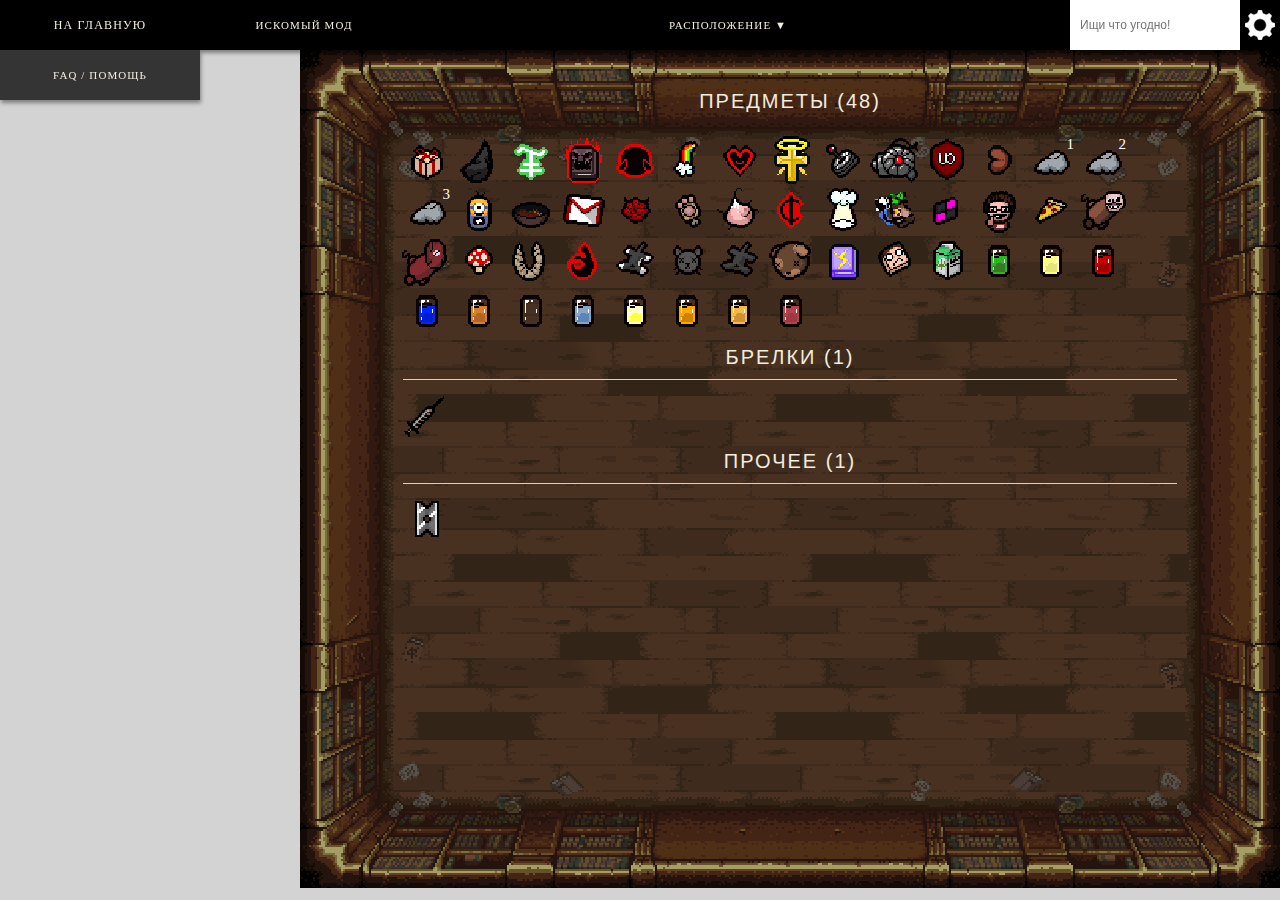
==== devil-harvest.htm @ 872bddfd "Update devil-harvest.htm" ====
<!doctype html>
<html id="ht" lang="ru">
<head>
<meta charset="UTF-8">

<title>Описание предметов из модов для The Binding of Isaac: Rebirth</title>
<style>
@font-face {
    font-family: Team Meat Font;
    src: url(fonts/fonts/TeamMeatCyrillic.otf);
   }
</style>
<meta name="keywords" content="Binding of Isaac предметы, Isaac предметы, Rebirth, Afterbirth, Afterbirth Plus, Repentance, Isaac таблица предметов, Описание предметов Isaac, Afterbirth Плюс">
<meta name="description" content="Удобная таблица с описанием всех предметов из модов для Binding of Isaac Rebirth, а также дополнений Afterbirth, Afterbirth † (Afterbirth Plus) и Repentance.">
<meta name="viewport" content="width=device-width, initial-scale=1.0, maximum-scale=1.0, user-scalable=no">
<link rel="apple-touch-icon" href="images/touch-icon-iphone.png">
<link rel="apple-touch-icon" sizes="76x76" href="images/touch-icon-ipad.png">
<link rel="apple-touch-icon" sizes="120x120" href="images/touch-icon-iphone-retina.png">
<link rel="apple-touch-icon" sizes="152x152" href="images/touch-icon-ipad-retina.png">
<link rel="stylesheet" href="css/style.css?1623742475" type="text/css">
<link rel="stylesheet" href="css/style-all-items.css?1624286300" type="text/css">

<link rel="shortcut icon" type="image/x-icon" href="images/favicon.ico">
<!--<link href='css.css?family=Open+Sans+Condensed:300,700&subset=latin,cyrillic' rel='stylesheet' type='text/css'>-->
<link href='css.css?family=Comic+Sans+MS:300,700&subset=latin,cyrillic' rel='stylesheet' type='text/css'>
<script>
    function sC(e,t,n){
        var r=gC("nocookie");
        if(r=="y"||e=="nocookie"){
            var i=new Date;i.setTime(i.getTime()+n*24*60*60*1e3);
            var s="expires="+i.toGMTString();
            document.cookie=e+"="+t+"; "+s
        }
    }
    function gC(e){
        var t=e+"=";
        var n=document.cookie.split(";");
        for(var r=0;r<n.length;r++){
            var i=n[r].trim();
            if(i.indexOf(t)==0)return i.substring(t.length,i.length)
        }return""
    }
    function cC(){
        var e=gC("nocookie");
        if(e=="y"){
            var t=gC("night");
            var n=document.getElementById("night-on");
            var r=document.getElementById("night-off");
            if(t=="on"){
                var i=document.getElementById("ht");
                i.className="dark";
                if(r!==undefined&&n!==undefined&&r!==null&&n!==null){r.checked=false;n.checked=true}
            }else if(t=="off"){
                var i=document.getElementById("ht");
                i.className="";
                if(r!==undefined&&n!==undefined&&r!==null&&n!==null){r.checked=true;n.checked=false}
            }else{
                var i=document.getElementById("ht");
                i.className="";
                if(r!==undefined&&n!==undefined&&r!==null&&n!==null){r.checked=true;n.checked=false}
            }
        }
    }
</script>
</head>
<body class="afterbirth_plus ">
<div id="babe"><div id="shadow"></div></div>
<div class="overlay" id="darkback"></div>
<header>
	<div class="container">
    	<div class="mobile-nav">☰</div>
<div class="mobile-nav-container">
                        <div><a class='nav-item' target='' href='faq.html'>FAQ / Помощь</a></div>
            
            <!--a class="nav-item nav-dd">Сиды ▼</a>
            <ul class="main-nav-list seed">
                <li><a class="nav-item" href="/rebirth_seeds">Rebirth</a></li-->
                <!--li><a class="nav-item" href="/afterbirth_seeds">Afterbirth</a></li-->
            <!-- </ul> -->
            <div>
                <a class="nav-item nav-dd">Искомый мод</a>
                <ul class="main-nav-list transform">
                    <li><a class='nav-item' href='index.htm'>Abortionbirth (AB+)</a></li>
					<li><a class='nav-item' href='why.htm'>Whybirth (AB+)</a></li>
					<li><a class='nav-item' href='devil-harvest.htm'>Devil's Harvest (AB+)</a></li>
                </ul>
            </div>
            <div>
                <a class="nav-item nav-dd">Механика</a>
                <ul class="main-nav-list transform">
                    <!--<li><a class="nav-item" href="transformations.html" target="_blank">Трансформации</a></li>-->

                </ul>
            </div>
            <div><a class='nav-item' target='_blank' href='ru/wiki/Заглавная.html'>Русская вики</a></div>
            <!-- <a class="nav-item nav-dd">Купить ▼</a>
            <ul class="main-nav-list buy">
                <li><a class="nav-item" href="http://store.steampowered.com/app/250900/" target="_blank">Rebirth</a></li>
                <li><a class="nav-item" href="http://store.steampowered.com/app/401920/" target="_blank">Afterbirth</a></li>
            </ul> -->

</div>
<div class='navigation'>
    <div>            
        <a class='nav-item nav-dd useful-menu '>Полезные ссылки</a>
        <ul class='useful-nav-list'>
    		<li><a class='nav-item' target='' href='faq.html'>FAQ / Помощь</a></li>
            <!--<li><a href="transformations.html" class="nav-item">Трансформации</a></li>-->
                                </ul>
    </div>
    <div class="vesrion-menu">
        <a class='nav-item nav-dd'>Искомый мод</a>
        <ul class='useful-nav-list list2'>
            <li><a class='nav-item' href='index.htm'>Abortionbirth (AB+)</a></li>
			<li><a class='nav-item' href='why.htm'>Whybirth (AB+)</a></li>
			<li><a class='nav-item' href='devil-harvest.htm'>Devil's Harvest (AB+)</a></li>
        </ul>
    </div>
     
     <!-- <a class='nav-item nav-dd dlc-menu' href='#' onclick="return false;">Механика<span class="dlc-hoverdiv">New</span></a> -->
     

     
    <!-- <ul class='seeds-nav-list'> -->
        <!-- <li><a class='nav-item' href="/transformations">Трансформации</a></li> -->
        <!-- <li><a class='nav-item' href="/rebirth_seeds">Rebirth</a></li> -->
        <!--li><a class='nav-item' href="/afterbirth_seeds">Afterbirth</a></li-->
    <!-- </ul> -->
    <div class='position_filter'><a class='nav-item nav-dd pool-menu'>Расположение ▼</a>
            <ul class='pool-nav-list'>
                <li><a class='nav-item pool-all'>Все (Сбросить)</a></li>
                <li><a class='nav-item pool-angel'>Комната Ангела</a></li>
                <li><a class='nav-item pool-secret'>Секретная Комната</a></li>
                <li><a class='nav-item pool-itm'>Комната Сокровищ</a></li>
                <li><a class='nav-item pool-devil'>Комната Дьявола</a></li>
                <li><a class='nav-item pool-red'>Красный Сундук</a></li>

                <li><a class='nav-item pool-shop'>Магазин</a></li>
                <li><a class='nav-item pool-nbeggar'>Попрошайка</a></li>
                <li><a class='nav-item pool-gold'>Золотой Сундук</a></li>
                <li><a class='nav-item pool-lib'>Библиотека</a></li>
                <li><a class='nav-item pool-dbeggar'>Демон-Попрошайка</a></li>

                <li><a class='nav-item pool-curse'>Проклятая Комната</a></li>
                <li><a class='nav-item pool-boss'>Босс-Комната</a></li>
                <li><a class='nav-item pool-kbeggar'>Попрошайка Ключей</a></li>
                <li><a class='nav-item pool-dung'>Комната Испытаний</a></li><li><a class='nav-item pool-empty'></a></li>
                <li><a class='nav-item pool-bbeggar'>Попрошайка Бомб</a></li>
            </ul>
            </div></div>
<div class='search'><div class='search-wrap'>
    <form action='#'> 
                            <input class='search-input' type='text' autocomplete='off' placeholder='Ищи что угодно!' autofocus="">
                            <p>да!</p>
                        </form>    <div class='option-expander'></div></div>
    <div class='option-container'>
        <ul class='options-show'>
            <li><h3>Ночной Режим:</h3></li>
            <label>On<input type='radio' name='night' id='night-on' onclick='sC("night","on",360)'></label>
            <label class='border-bottom'>Off<input type='radio' name='night' id='night-off' checked="" onclick='sC("night","off",360)'></label>
            <li><h3>Помощник:</h3></li>
            <label>On<input type='radio' name='helper' id='helper-on' onclick='sC("helper","on",360)'></label>
            <label>Off<input type='radio' name='helper' id='helper-off' checked="" onclick='sC("helper","off",360)'></label>
        </ul>
        <ul class='options-show '>            <li><h3>Сортировка:</h3></li>
            <label id='iid-label'>По ID<div class='itemid-hoverdiv' style='display:none'>Такой же порядок как в таблице из игры</div><input type='radio' name='sort' id='itemid' checked="" onclick='sC("sort","id",360)'></label>
            <label>По цвету<input type='radio' name='sort' id='colour' onclick='sC("sort","co",360)'></label>
            <label class='last-item border-bottom'>По алфавиту<input type='radio' name='sort' id='alphabet' onclick='sC("sort","az",360)'></label>
            
        </ul>
    </div>
</div>	</div>
</header><script>cC();</script>
<div class="main">
	<div class="library-background">


<!--<div class="main">-->
	

<div class="items-container popup-container">
	<div class="itm-popup" id="popup"></div>
</div>

<div class="items-container afterbirth">
	<h1 id="no-line" class="">Предметы <span class="count harv"></span></h1>
				<li class='textbox ' data-tid='1' data-cid='1' data-sid='1'><div class='a'>
				<div onclick='' class='antibirth-item anb-itm196'></div><span>
				<p class='item-title'>Birthday Gift</p>
				<p class='r-itemid'>ItemID: 1</p><div class='description-middle'><p class='pickup'>"Be careful with what you wish for"</p>
				<p>• При использовании выдаёт случайный предмет на пьедестале из пула, в котором на данный момент находится персонаж.</p>
				<p>• По механике является полной копией <a href = "https://isaac-items.ru/?type=0&id=515">Mystery Gift</a> из Booster Pack #1.</p>
				<ul><p class='item_type'>ТИП: Активируемый</p>
				<p class='item_recharge'>ПЕРЕЗАРЯДКА: Одноразовый</p>
				<p class='item_find'>ГДЕ НАЙТИ: <span>Сокровищница, Магазин, Босс-комната, Комната Дьявола, Комната Ангела, Секретная комната, Проклятая комната</span></p>
				<p class='tags'>* item room pool, shop room pool, boss room pool, devil room pool, angel room pool, secret room pool, curse room pool, подарочная коробка, подарок, день рождения</p></ul></div></span></div></li>
				
				<li class='textbox ' data-tid='2' data-cid='2' data-sid='2'><div class='a'>
				<div onclick='' class='antibirth-item anb-itm174'></div><span>
				<p class='item-title'>Mega Satan's Horn</p>
				<p class='r-itemid'>ItemID: 2</p><div class='description-middle'><p class='pickup'>"Mega blast your foes"</p>
				<p>• Все потоки <a href = "https://isaac-items.ru/?type=0&id=118">серы</a>, испускаемые персонажем или врагами, будут заменяться её увеличенной версией, похожей на ту, что выпускается при активации <a href = "https://isaac-items.ru/?type=0&id=441">Mega Blast</a>.</p>
				<p>• Улучшенный поток серы наносит противникам умноженный в пять раз урон персонажа за тик.</p>
				<ul><p class='item_type'>ТИП: Пассивный</p>
				<p class='item_find'>ГДЕ НАЙТИ: <span>Комната Дьявола, Проклятая комната</span></p>
				<p class='tags'>* devil room pool, curse room pool, рог мега сатаны, мега-сатана</p></ul></div></span></div></li>
				
				<li class='textbox ' data-tid='003' data-cid='003' data-sid='003'><div class='a'>
				<div onclick='' class='antibirth-item anb-itm181'></div><span>
				<p class='item-title'>Limestone</p>
				<p class='r-itemid'>ItemID: 3</p><div class='description-middle'><p class='pickup'>"HP up x2. At a cost..."</p>
				<p>• +2 к здоровью.</p>
				<p>• -0.5 к скорости бега.</p>
				<p>• -1 к урону.</p>
				<ul><p class='item_type'>ТИП: Пассивный</p>
				<p class='item_find'>ГДЕ НАЙТИ: <span>Босс-комната</span></p>
				<p class='tags'>* boss room pool, лаймстоун, лаймстон, символ, зелёный, известняк, лаймовый камень</p></ul></div></span></div></li>
				
				<li class='textbox ' data-tid='004' data-cid='004' data-sid='004'><div class='a'>
				<div onclick='' class='antibirth-item anb-itm184'></div><span>
				<p class='item-title'>Necronomicon 2</p>
				<p class='r-itemid'>ItemID: 4</p><div class='description-middle'><p class='pickup'>"Poltergeist?"</p>
				<p>• При использовании проигрывает оооочень долгую анимацию использования книги и оооочень громкий звук (берегите уши). За время анимации все враги в комнате будут заморожены.</p>
				<ul><p class='item_type'>ТИП: Активируемый</p>
				<p class='item_recharge'>ПЕРЕЗАРЯДКА: 6 комнат</p>
				<p class='item_find'>ГДЕ НАЙТИ: <span>Сокровищница, Комната Дьявола</span></p>
				<p class='tags'>* item room pool, devil room pool, book, книга, некрономикон 2, книга мёртвых</p></ul></div></span></div></li>
				
				<li class='textbox ' data-tid='5' data-cid='5' data-sid='5'><div class='a'>
				<div onclick='' class='antibirth-item anb-itm193'></div><span>
				<p class='item-title'>Joy</p>
				<p class='r-itemid'>ItemID: 5</p><div class='description-middle'><p class='pickup'>"Sprinkler tears"</p>
				<p>• +1 к дальности атаки.</p>
				<p>• Персонаж будет автоматически и с быстрой частотой (при этом не влияя на значение скорости атаки) стрелять против часовой стрелки, подобно разбрызгивателю из предмета <a href = "https://isaac-items.ru/?type=0&id=516">Sprinkler</a>.</p>
				<p>• Слёзы будут отскакивать от стен и врагов.</p>
				<p>• Предмет сочетается с большинством модификаторов слёз.</p>
				<ul><p class='item_type'>ТИП: Пассивный</p>
				<p class='item_find'>ГДЕ НАЙТИ: <span>Комната Дьявола, Золотой сундук</span></p>
				<p class='tags'>* devil room pool, golden chest pool, счастье, удовольствие, джой, лиза референс, lisa reference</p></ul></div></span></div></li>
				
				<li class='textbox ' data-tid='6' data-cid='6' data-sid='6'><div class='a'>
				<div onclick='' class='antibirth-item anb-itm192'></div><span>
				<p class='item-title'>Pride!</p>
				<p class='r-itemid'>ItemID: 6</p><div class='description-middle'><p class='pickup'>"A real charmer?"</p>
				<p>• На врагов определённых типов будет всегда накладываться эффект зачарования.</p>
				<p>• Список врагов, на которых действует данный предмет: Mulliboom, Gazing Globin, Psychic Maw, Holy Leech, Bloodshot Eye, Sucker, Pin, Technopin (босс из мода), Scolex, The Frail, Peep, The Bloat, Peep Eye, Bloat Eye, Satan, Satan Stomp, Heart, Mask, Baby Long Legs, Brownie Corn, Ring Fly, Rotty, Round Worm, Tube Worm, Evil Worm (монстр из мода), Brimstone Worm (мод), Minigun Worm (мод), Holy Brimstone Worm (мод), Black Bony, Sisters Vis.</p>
				<ul><p class='item_type'>ТИП: Пассивный</p>
				<p class='item_find'>ГДЕ НАЙТИ: <span>Сокровищница</span></p>
				<p class='tags'>* item room pool, прайд, гордость, гей, геи, радуга</p></ul></div></span></div></li>
				
				<li class='textbox ' data-tid='7' data-cid='7' data-sid='7'><div class='a'>
				<div onclick='' class='antibirth-item anb-itm215'></div><span>
				<p class='item-title'>Lust</p>
				<p class='r-itemid'>ItemID: 7</p><div class='description-middle'><p class='pickup'>"Sinful desires..."</p>
				<p>• Примерно с 2% шансом на случайного врага в комнате может наложиться эффект зачарования.</p>
				<ul><p class='item_type'>ТИП: Пассивный</p>
				<p class='item_find'>ГДЕ НАЙТИ: <span>Комната Дьявола</span></p>
				<p class='tags'>* devil room pool, похоть, ласт</p></ul></div></span></div></li>
				
				<li class='textbox ' data-tid='8' data-cid='8' data-sid='8'><div class='a'>
				<div onclick='' class='antibirth-item anb-itm195'></div><span>
				<p class='item-title'>Sacred Mantle</p>
				<p class='r-itemid'>ItemID: 8</p><div class='description-middle'><p class='pickup'>"Godly shield"</p>
				<p>• Через 15 секунд после подбора вокруг персонажа появится белый щит. Он защитит от одного удара и пропадёт на пять секунд.</p>
				<p>• Если во время промежутка в пять секунд персонаж получил урон, щит появится моментально.</p>
				<ul><p class='item_type'>ТИП: Пассивный</p>
				<p class='item_find'>ГДЕ НАЙТИ: <span>Комната Ангела</span></p>
				<p class='tags'>* angel room pool, золотой крест, нимб, холи ментл, священная мантия</p></ul></div></span></div></li>
				
				<li class='textbox ' data-tid='9' data-cid='9' data-sid='9'><div class='a'>
				<div onclick='' class='antibirth-item anb-itm199'></div><span>
				<p class='item-title'>Technology 5</p>
				<p class='r-itemid'>ItemID: 9</p><div class='description-middle'><p class='pickup'>"Has science gone too far?"</p>
				<p>• -1 к урону.</p>
				<p>• Слёзы заменяются на потоки <a href = "https://isaac-items.ru/?type=0&id=118">серы</a> без заряда.</p>
				<ul><p class='item_type'>ТИП: Пассивный, Модификатор слёз</p>
				<p class='item_find'>ГДЕ НАЙТИ: <span>Сокровищница</span></p>
				<p class='tags'>* item room pool, технология 5</p></ul></div></span></div></li>
				
				<li class='textbox ' data-tid='10' data-cid='10' data-sid='10'><div class='a'>
				<div onclick='' class='antibirth-item anb-itm342'></div><span>
				<p class='item-title'>Tech 9001</p>
				<p class='r-itemid'>ItemID: 10</p><div class='description-middle'><p class='pickup'>"Laser Gatling Gun"</p>
				<p>• +8 к скорости атаки.</p>
				<p>• Понижает урон до 0.5.</p>
				<p>• Слёзы заменяются на короткие потоки зелёной <a href = "https://isaac-items.ru/?type=0&id=118">серы</a> с низкой точностью и без заряда.</p>
				<ul><p class='item_type'>ТИП: Пассивный, Модификатор слёз</p>
				<p class='item_find'>ГДЕ НАЙТИ: <span>Сокровищница</span></p>
				<p class='tags'>* item room pool, технология 9001</p></ul></div></span></div></li>
				
				<li class='textbox ' data-tid='11' data-cid='11' data-sid='11'><div class='a'>
				<div onclick='' class='antibirth-item anb-itm363'></div><span>
				<p class='item-title'>uBlock Origin</p>
				<p class='r-itemid'>ItemID: 11</p><div class='description-middle'><p class='pickup'>"Finally, an efficient blocker."</p>
				<p>• Убивает всех монстров в особенных комнатах (сокровищницах, магазинах, босс-комнатах, секретных комнатах и т.п.).</p>
				<ul><p class='item_type'>ТИП: Пассивный</p>
				<p class='item_find'>ГДЕ НАЙТИ: <span>Комната Ангела</span></p>
				<p class='tags'>* angel room pool, юблок, блокировщик рекламы, красный щит</p></ul></div></span></div></li>
				
				<li class='textbox ' data-tid='12' data-cid='12' data-sid='12'><div class='a'>
				<div onclick='' class='antibirth-item anb-itm124'></div><span>
				<p class='item-title'>Baked Bean</p>
				<p class='r-itemid'>ItemID: 12</p><div class='description-middle'><p class='pickup'>"Toot master"</p>
				<p>• Вместо выстреливания слезами персонаж будет пукать, отравляя ближайших врагов.</p>
				<p>• Сам пук наносит 5 урона. Урон за тик от отравления равен значению урона персонажа.</p>
				<p>• Пуками с небольшой вероятностью можно ломать какашки, тушить костры и взрывать бочки с динамитом.</p>
				<ul><p class='item_type'>ТИП: Пассивный</p>
				<p class='item_find'>ГДЕ НАЙТИ: <span>Сокровищница</span></p>
				<p class='tags'>* item room pool, запечённый боб, коричневый боб</p></ul></div></span></div></li>
				
				<li class='textbox ' data-tid='013' data-cid='013' data-sid='013'><div class='a'>
				<div onclick='' class='antibirth-item anb-itm110'></div><span>
				<p class='item-title'>Rock</p>
				<p class='r-itemid'>ItemID: 13</p><div class='description-middle'><p class='pickup'>"I got a rock"</p>
				<p>• При использовании может иметь разный эффект в зависимости от того, какой брелок-камень лежит в инвентаре.</p>
				<p>• Если в инвентаре нет брелков-камней или имеющегося камня нет в списке эффектов, то предмет ничего не будет делать. Если же их несколько, то сработает эффект для каждого имеющегося камня.</p>
				<p>— Igneous Rock - оставляет рядом с персонажем бомбу случайного типа. Осторожно, может выпасть тролль-бомба;<br>
				— Keystone Rock - оставляет рядом с персонажем ключ случайного типа;<br>
				— Valuable Rock - оставляет рядом с персонажем монету случайного типа;<br>
				— Charged Rock - оставляет рядом с персонажем батарейку случайного типа;<br>
				— Heart-shaped Rock - оставляет рядом с персонажем сердце случайного типа;<br>
				— Holy Rock - оставляет рядом с персонажем синее сердце;<br>
				— Demonic Rock - оставляет рядом с персонажем чёрное сердце;<br>
				— Winged Rock - даёт три синих мухи;<br>
				— Arach-Rock - даёт синего паука;<br>
				— Smelly Rock - персонаж пукнет, выпустив отравляющее облако (эффект <a href = "https://isaac-items.ru/?type=0&id=111">The Bean</a>);<br>
				— Spooky Rock - накладывает на всех врагов в комнате эффект страха;<br>
				— Glam Rock - накладывает на всех врагов в комнате эффект зачарования;<br>
				— Cobwebby Rock - замедляет всех врагов в комнате (КРАШИТ ИГРУ)...</p>
				<ul><p class='item_type'>ТИП: Активируемый</p>
				<p class='item_recharge'>ПЕРЕЗАРЯДКА: 2 комнаты</p>
				<p class='item_find'>ГДЕ НАЙТИ: <span>Сокровищница, Магазин</span></p>
				<p class='tags'>* item room pool, shop room pool, камень</p></ul></div></span></div></li>
				
				<li class='textbox ' data-tid='014' data-cid='014' data-sid='014'><div class='a'>
				<div onclick='' class='antibirth-item anb-itm110'></div><span>
				<p class='item-title'>Rock</p>
				<p class='r-itemid'>ItemID: 13</p><div class='description-middle'><p class='pickup'>"I got a rock"</p>
				<p>— Midas' Rock - ненадолго превращает всех врагов в комнате в золотые статуи, при уничтожении которых можно получить монеты (эффект <a href = "https://isaac-items.ru/?type=0&id=202">Midas Touch</a>);<br>
				— Medusa's Rock - замораживает всех врагов в комнате на несколько секунд;<br>
				— Dirty Rock - отравляет всех врагов в комнате;<br>
				— Microscopic Rock - уменьшает всех врагов в комнате;<br>
				— Hot Rock - поджигает всех врагов в комнате;<br>
				— Non-Euclidean Rock - оглушает всех врагов в комнате;<br>
				— Big Rock - выстраивает вокруг персонажа ловушку из камней. Выбраться из неё можно, если поставить бомбу (и получить от неё же урон) или перезайти в забег через главное меню;<br>
				— Dog-Shaped Rock - проигрывает звук собачьего воя. С 15% шансом может один раз за забег выдать <a href = "https://isaac-items.ru/?type=0&id=4">Cricket's Head</a>, <a href = "https://isaac-items.ru/?type=0&id=224">Cricket's Body</a> или <a onclick="initpp(20,0)">Cricket's Paw</a>;<br>
				— Yum Rock - лечит на одно сердце (эффект <a href = "https://isaac-items.ru/?type=0&id=45">Yum Heart</a>);<br>
				— 6 Sided Rock - меняет все предметы на пьедесталах в комнате (эффект <a href = "https://isaac-items.ru/?type=0&id=105">D6</a>);<br>
				— Rock of Belial - увеличивает урон до момента выхода из комнаты (эффект <a href = "https://isaac-items.ru/?type=0&id=34">The Book of Belial</a>);<br>
				— Rock of Friends - создаёт от 1 до 4 синих пауков, наносящих врагам удвоенный урон персонажа (эффект <a href = "https://isaac-items.ru/?type=0&id=288">Box of Spiders</a>);<br>
				— Void Rock - поглощает все предметы на пьедесталах в комнате. За пассивный предмет даётся бонус к случайным характеристикам, за активируемый - его эффект при следующем использовании данного предмета (эффект <a href = "https://isaac-items.ru/?type=0&id=477">Void</a>)...</p>
				<ul><p class='item_type'>ТИП: Активируемый</p>
				<p class='item_recharge'>ПЕРЕЗАРЯДКА: 2 комнаты</p>
				<p class='item_find'>ГДЕ НАЙТИ: <span>Сокровищница, Магазин</span></p>
				<p class='tags'>* item room pool, shop room pool, камень</p></ul></div></span></div></li>
				
				<li class='textbox ' data-tid='015' data-cid='015' data-sid='015'><div class='a'>
				<div onclick='' class='antibirth-item anb-itm110'></div><span>
				<p class='item-title'>Rock</p>
				<p class='r-itemid'>ItemID: 13</p><div class='description-middle'><p class='pickup'>"I got a rock"</p>
				<p>— Poop Rock - оставляет рядом с персонажем какашку (эффект <a href = "https://isaac-items.ru/?type=0&id=36">The Poop</a>);<br>
				— Razor Rock - в обмен на здоровье даёт плюс к урону до конца комнаты (эффект <a href = "https://isaac-items.ru/?type=0&id=126">Razor Blade</a>);<br>
				— 4 Sided Rock - меняет все предметы в инвентаре на случайные, но из тех же пулов (эффект <a href = "https://isaac-items.ru/?type=0&id=284">D4</a>);<br>
				— Rocky Nickel - с 50% шансом может оставить на полу случайную монету (эффект <a href = "https://isaac-items.ru/?type=0&id=349">Wooden Nickel</a>);<br>
				— Random Active Item Rock - применяет эффект случайного активируемого предмета из игры (эффект <a href = "https://isaac-items.ru/?type=0&id=124">Dead Sea Scrolls</a>).</p>
				<ul><p class='item_type'>ТИП: Активируемый</p>
				<p class='item_recharge'>ПЕРЕЗАРЯДКА: 2 комнаты</p>
				<p class='item_find'>ГДЕ НАЙТИ: <span>Сокровищница, Магазин</span></p>
				<p class='tags'>* item room pool, shop room pool, камень</p></ul></div></span></div></li>
				
				<li class='textbox ' data-tid='16' data-cid='16' data-sid='16'><div class='a'>
				<div onclick='' class='antibirth-item anb-itm037'></div><span>
				<p class='item-title'>Banana baby</p>
				<p class='r-itemid'>ItemID: 14</p><div class='description-middle'><p class='pickup'>"Obnoxious friend"</p>
				<p>• Помощник. С довольно неприятным звуком стреляет взрывными бананами, которые наносят 20 урона врагам.</p>
				<ul><p class='item_type'>ТИП: Пассивный, Помощник</p>
				<p class='item_find'>ГДЕ НАЙТИ: <span>Сокровищница, Комната Дьявола</span></p>
				<p class='tags'>* item room pool, devil room pool, миньон, банановый ребёнок, банановый малыш</p></ul></div></span></div></li>
				
				<li class='textbox ' data-tid='17' data-cid='17' data-sid='17'><div class='a'>
				<div onclick='' class='antibirth-item anb-itm197'></div><span>
				<p class='item-title'>Old Chili</p>
				<p class='r-itemid'>ItemID: 15</p><div class='description-middle'><p class='pickup'>"Hot 'n' moldy"</p>
				<p>• При использовании поджигает или отравляет каждого отдельно взятого врага в комнате.</p>
				<ul><p class='item_type'>ТИП: Активируемый</p>
				<p class='item_recharge'>ПЕРЕЗАРЯДКА: 3 комнаты</p>
				<p class='item_find'>ГДЕ НАЙТИ: <span>Магазин</span></p>
				<p class='tags'>* shop room pool, старый перец, старый чили, тарелка</p></ul></div></span></div></li>
				
				<li class='textbox ' data-tid='18' data-cid='18' data-sid='18'><div class='a'>
				<div onclick='' class='antibirth-item anb-itm150'></div><span>
				<p class='item-title'>GMail</p>
				<p class='r-itemid'>ItemID: 16</p><div class='description-middle'><p class='pickup'>"Bring me a letter"</p>
				<p>• После зачистки комнаты с 50% шансом в обмен на 2 заряда активируемого предмета (если он у вас есть) рядом с персонажем появится конверт, содержащий в себе случайный пикап.</p>
				<ul><p class='item_type'>ТИП: Пассивный</p>
				<p class='item_find'>ГДЕ НАЙТИ: <span>Магазин</span></p>
				<p class='tags'>* shop room pool, гмейл, электронная почта, конверт, гмайл</p></ul></div></span></div></li>
				
				<li class='textbox ' data-tid='19' data-cid='19' data-sid='19'><div class='a'>
				<div onclick='' class='antibirth-item anb-itm131'></div><span>
				<p class='item-title'>D666</p>
				<p class='r-itemid'>ItemID: 17</p><div class='description-middle'><p class='pickup'>"Satanic rerolls"</p>
				<p>• При использовании в комнате Дьявола меняет все предметы на пьедесталах.</p>
				<p>• При использовании в любой другой комнате с 5% шансом может заменить одного врага на любого другого.</p>
				<ul><p class='item_type'>ТИП: Активируемый</p>
				<p class='item_recharge'>ПЕРЕЗАРЯДКА: 2 комнаты</p>
				<p class='item_find'>ГДЕ НАЙТИ: <span>Сокровищница, Комната Дьявола, Проклятая комната</span></p>
				<p class='tags'>* item room pool, devil room pool, curse room pool, кость, кубик, д666</p></ul></div></span></div></li>
				
				<li class='textbox ' data-tid='20' data-cid='20' data-sid='20'><div class='a'>
				<div onclick='' class='antibirth-item anb-itm130'></div><span>
				<p class='item-title'>Cricket's Paw</p>
				<p class='r-itemid'>ItemID: 18</p><div class='description-middle'><p class='pickup'>"Convert to damage"</p>
				<p>• При использовании даёт +1 к урону взамен на 1 контейнер здоровья.</p>
				<p>• Предмет может забрать все контейнеры здоровья, и персонаж при этом останется жив, но до следующего получения урона.</p>
				<ul><p class='item_type'>ТИП: Активируемый</p>
				<p class='item_recharge'>ПЕРЕЗАРЯДКА: Мгновенно</p>
				<p class='item_find'>ГДЕ НАЙТИ: <span>Комната Дьявола, Красный сундук</span></p>
				<p class='tags'>* devil room pool, red chest pool, лапка крикета, лапа крикета</p></ul></div></span></div></li>
				
				<li class='textbox ' data-tid='21' data-cid='21' data-sid='21'><div class='a'>
				<div onclick='' class='antibirth-item anb-itm198'></div><span>
				<p class='item-title'>Puberty</p>
				<p class='r-itemid'>ItemID: 19</p><div class='description-middle'><p class='pickup'>"Hits you like a brick"</p>
				<p>• Понижает урон до 0.5.</p>
				<p>• Персонаж будет стрелять пучками из мелких слёз (как с <a href = "https://isaac-items.ru/?type=0&id=229">Monstro's Lung</a>, только без заряда).</p>
				<ul><p class='item_type'>ТИП: Пассивный</p>
				<p class='item_find'>ГДЕ НАЙТИ: <span>Сокровищница</span></p>
				<p class='tags'>* item room pool, взросление, половое созревание</p></ul></div></span></div></li>
				
				<li class='textbox ' data-tid='22' data-cid='22' data-sid='22'><div class='a'>
				<div onclick='' class='antibirth-item anb-itm200'></div><span>
				<p class='item-title'>Blood Tithe</p>
				<p class='r-itemid'>ItemID: 20</p><div class='description-middle'><p class='pickup'>"Sweet taste of Death"</p>
				<p>• Делает все сердца чёрными как в запасе здоровья, так и в комнатах.</p>
				<p>• Предметы, дающие бонус к здоровью, будут давать только чёрные сердца.</p>
				<ul><p class='item_type'>ТИП: Пассивный</p>
				<p class='item_find'>ГДЕ НАЙТИ: <span>Комната Дьявола, Проклятая комната</span></p>
				<p class='tags'>* devil room pool, curse room pool, цент, кровавая десятина</p></ul></div></span></div></li>
				
				<li class='textbox ' data-tid='23' data-cid='23' data-sid='23'><div class='a'>
				<div onclick='' class='antibirth-item anb-itm201'></div><span>
				<p class='item-title'>Call to Heaven</p>
				<p class='r-itemid'>ItemID: 21</p><div class='description-middle'><p class='pickup'>"Ascend!"</p>
				<p>• При использовании перемещает на предыдущий этаж.</p>
				<p>• Использование предмета на первом этаже призовёт Маму.</p>
				<ul><p class='item_type'>ТИП: Активируемый</p>
				<p class='item_recharge'>ПЕРЕЗАРЯДКА: 12 комнат</p>
				<p class='item_find'>ГДЕ НАЙТИ: <span>Комната Ангела</span></p>
				<p class='tags'>* angel room pool, луч света, облако, зов к облакам, зов к раю</p></ul></div></span></div></li>
				
				<li class='textbox ' data-tid='24' data-cid='24' data-sid='24'><div class='a'>
				<div onclick='' class='antibirth-item anb-itm202'></div><span>
				<p class='item-title'>Corruption!</p>
				<p class='r-itemid'>ItemID: 22</p><div class='description-middle'><p class='pickup'>"uah89w8p47878)/ยง($/()afbu"</p>
				<p>• При заходе в комнату с 20% шансом игра может сломаться: персонаж сможет выходить за пределы комнаты, а за ним будут оставаться фиолетовые моргающие лужи, которые могут рероллить врагов и пикапы.</p>
				<ul><p class='item_type'>ТИП: Пассивный</p>
				<p class='item_find'>ГДЕ НАЙТИ: <span>Секретная комната</span></p>
				<p class='tags'>* secret room pool, поломка, ошибка, глюк, глич, глитч</p></ul></div></span></div></li>
				
				<li class='textbox ' data-tid='25' data-cid='25' data-sid='25'><div class='a'>
				<div onclick='' class='antibirth-item anb-itm203'></div><span>
				<p class='item-title'>Missing Texture</p>
				<p class='r-itemid'>ItemID: 23</p><div class='description-middle'><p class='pickup'>"ERROR 404: TEXTURE NOT FOUND"</p>
				<p>• +2 к урону, +1 к скорости атаки (может дать выше капа).</p>
				<p>• Делает персонажа невидимым. Отследить его можно только по тени и парику, если он был.</p>
				<ul><p class='item_type'>ТИП: Пассивный</p>
				<p class='item_find'>ГДЕ НАЙТИ: <span>В Е З Д Е</span></p>
				<p class='tags'>* Сокровищница, Магазин, Босс-комната, Комната Дьявола, Комната Ангела, Секретная комната, Библиотека, Комната вызова, Комната испытаний, Золотой сундук, Красный сундук, Попрошайка, Демон-Попрошайка, Проклятая комната, Попрошайка ключей, item room pool, shop room pool, boss room pool, devil room pool, angel room pool, secret room pool, library pool, challenge room pool, golden chest pool, red chest pool, normal beggar pool, demon beggar pool, curse room pool, key beggar pool, пропавшая текстура, недостающая текстура</p></ul></div></span></div></li>
				
				<li class='textbox ' data-tid='26' data-cid='26' data-sid='26'><div class='a'>
				<div onclick='' class='antibirth-item anb-itm031'></div><span>
				<p class='item-title'>Bumski</p>
				<p class='r-itemid'>ItemID: 24</p><div class='description-middle'><p class='pickup'>"Idea friend"</p>
				<p>• Помощник. Собирает пикапы, за каждые 2.5 будет показывать большой палец вверх (лайк типа ну ты понел).</p>
				<p>• С 1% вероятностью кроме большого пальца может показать и средний.</p>
				<ul><p class='item_type'>ТИП: Пассивный, Помощник</p>
				<p class='item_find'>ГДЕ НАЙТИ: <span>Сокровищница</span></p>
				<p class='tags'>* item room pool, бумски, бамски</p></ul></div></span></div></li>
				
				<li class='textbox ' data-tid='27' data-cid='27' data-sid='27'><div class='a'>
				<div onclick='' class='antibirth-item anb-itm119'></div><span>
				<p class='item-title'>Pepperoni Pizza</p>
				<p class='r-itemid'>ItemID: 25</p><div class='description-middle'><p class='pickup'>"Tasty!"</p>
				<p>• При использовании даёт один пустой контейнер здоровья, но отнимает 0.05 от скорости бега.</p>
				<ul><p class='item_type'>ТИП: Активируемый</p>
				<p class='item_recharge'>ПЕРЕЗАРЯДКА: 5 комнат</p>
				<p class='item_find'>ГДЕ НАЙТИ: <span>Магазин, Попрошайка</span></p>
				<p class='tags'>* shop room pool, normal beggar pool, пицца пепперони, кусок пиццы</p></ul></div></span></div></li>
				
				<li class='textbox ' data-tid='28' data-cid='28' data-sid='28'><div class='a'>
				<div onclick='' class='antibirth-item anb-itm365'></div><span>
				<p class='item-title'>Monstro Launcher</p>
				<p class='r-itemid'>ItemID: 26</p><div class='description-middle'><p class='pickup'>"Monstro?"</p>
				<p>• При нажатии кнопки стрельбы вместо слёзы на случайного врага в комнате будет прилетать Monstro, нанося ему 120 урона.</p>
				<p>• Если в комнате никого нет, Monstro будет прыгать на персонажа.</p>
				<p>• Босс может выполнять роль бомбы: ломать камни и какашки, а также тушить костры, взрывать бочки с динамитом и открывать секретные комнаты.</p>
				<ul><p class='item_type'>ТИП: Пассивный</p>
				<p class='item_find'>ГДЕ НАЙТИ: <span>Сокровищница</span></p>
				<p class='tags'>* item room pool, монстромёт, пушка с монстро</p></ul></div></span></div></li>
				
				<li class='textbox ' data-tid='29' data-cid='29' data-sid='29'><div class='a'>
				<div onclick='' class='antibirth-item anb-itm366'></div><span>
				<p class='item-title-big'>Red Herring Launcher</p>
				<p class='r-itemid'>ItemID: 27</p><div class='description-middle'><p class='pickup'>"What could it mean?"</p>
				<p>• При нажатии кнопки стрельбы вместо слёзы на случайного врага в комнате будет прилетать Skinless Hush, нанося ему 120 урона.</p>
				<p>• Если в комнате никого нет, Skinless Hush будет прыгать на персонажа.</p>
				<p>• Босс может выполнять роль бомбы: ломать камни и какашки, а также тушить костры, взрывать бочки с динамитом и открывать секретные комнаты.</p>
				<ul><p class='item_type'>ТИП: Пассивный</p>
				<p class='item_find'>ГДЕ НАЙТИ: <span>Сокровищница</span></p>
				<p class='tags'>* item room pool, хаш без кожи, красная пушка</p></ul></div></span></div></li>
				
				<li class='textbox ' data-tid='30' data-cid='30' data-sid='30'><div class='a'>
				<div onclick='' class='antibirth-item anb-itm329'></div><span>
				<p class='item-title'>Poison Mushroom</p>
				<p class='r-itemid'>ItemID: 28</p><div class='description-middle'><p class='pickup'>"All stats down, heavy poison tears!"</p>
				<p>• На все слёзы персонажа накладывается эффект отравления.</p>
				<p>• Предмет должен также понизить все характеристики, но почему-то этого не делает.</p>
				<ul><p class='item_type'>ТИП: Пассивный</p>
				<p class='item_find'>ГДЕ НАЙТИ: <span>Сокровищница, Босс-комната</span></p>
				<p class='tags'>* item room pool, boss room pool, отравляющий гриб, мухомор</p></ul></div></span></div></li>
				
				<li class='textbox ' data-tid='31' data-cid='31' data-sid='31'><div class='a'>
				<div onclick='' class='antibirth-item anb-itm208'></div><span>
				<p class='item-title'>Twisted Horn</p>
				<p class='r-itemid'>ItemID: 29</p><div class='description-middle'><p class='pickup'>"You feel twisted..."</p>
				<p>• +1.66 к урону.</p>
				<p>• Слёзы будут лететь по спиралеобразной траектории,как при <a href = "https://isaac-items.ru/?type=1&id=11">Ring Worm</a>.</p>
				<ul><p class='item_type'>ТИП: Пассивный</p>
				<p class='item_find'>ГДЕ НАЙТИ: <span>Комната Дьявола, Проклятая комната</span></p>
				<p class='tags'>* devil room pool, curse room pool, согнутый рог</p></ul></div></span></div></li>
				
				<li class='textbox ' data-tid='32' data-cid='32' data-sid='32'><div class='a'>
				<div onclick='' class='antibirth-item anb-itm190'></div><span>
				<p class='item-title'>Satan Ok</p>
				<p class='r-itemid'>ItemID: 30</p><div class='description-middle'><p class='pickup'>"Haha it's lit"</p>
				<p>• +0.66 к урону.</p>
				<p>• +0.66 к скорости бега.</p>
				<ul><p class='item_type'>ТИП: Пассивный</p>
				<p class='item_find'>ГДЕ НАЙТИ: <span>Комната Дьявола, Демон-Попрошайка</span></p>
				<p class='tags'>* devil room pool, demon beggar pool, окей, очко, рука, ок сатаны</p></ul></div></span></div></li>
				
				<li class='textbox ' data-tid='33' data-cid='33' data-sid='33'><div class='a'>
				<div onclick='' class='antibirth-item anb-itm205'></div><span>
				<p class='item-title'>Guppy's Body</p>
				<p class='r-itemid'>ItemID: 31</p><div class='description-middle'><p class='pickup'>"Fly tears!"</p>
				<p>• Выпущенные слёзы через некоторое расстояние будут превращаться в синих мух.</p>
				<p>• При себе можно иметь ограниченное число синих мух, наносящих врагам удвоенный урон персонажа. Их количество зависит от значения скорости атаки:<br>
				— 20 и более - 1 муха, от 10 до 19 - 2 мухи, от 7 до 9 - 3 мухи, от 4 до 6 - 5 мух, 3 - 8 мух, 2 - 10 мух, 1 - 20 мух.</p>
				<p>• В зависимости от определённых эффектов слёз могут выпадать разные мухи:<br>
				— Explosivo (100% выпадения) или взрывная слеза от любого другого предмета - оранжевая взрывная муха;<br>
				— Eye of Belial (100%), Little Horn (редко) или отпугивающая слеза - чёрная муха, которая может нанести четвертной урон персонажа;<br>
				— Serpent Kiss (редко), Mysterious Liquid (100%), Sinus Infection (редко) или отравляющая слеза - зелёная отравляющая муха;<br>
				— Godhead (100%) или Holy Light (гораздо реже) - белая муха;<br>
				— Glaucoma (редко) или замедляющая слеза - белая муха.</p>
				<p>• При множественных выстрелах (как с 20/20 или Inner Eye, например) даёт синих мух от всех слёз сразу. Работает и при низких значениях скорости атаки, но только если у персонажа при себе нет мух.</p>
				<p>• Предмет не работает с модификаторами слёз типа Brimstone, Dr.Fetus или Epic Fetus.</p>
				<ul><p class='item_type'>ТИП: Пассивный</p>
				<p class='item_find'>ГДЕ НАЙТИ: <span>Комната Дьявола, Красный сундук</span></p>
				<p class='tags'>* devil room pool, red chest pool, тело гаппи, гаппи, гуппи</p></ul></div></span></div></li>
				
				<li class='textbox ' data-tid='34' data-cid='34' data-sid='34'><div class='a'>
				<div onclick='' class='antibirth-item anb-itm178'></div><span>
				<p class='item-title'>Moxie's Head</p>
				<p class='r-itemid'>ItemID: 32</p><div class='description-middle'><p class='pickup'>"Reusable spider hive"</p>
				<p>• При использовании выпускает 1-3 синих пауков.</p>
				<p>• Синие пауки наносят врагам удвоенный урон персонажа.</p>
				<ul><p class='item_type'>ТИП: Активируемый</p>
				<p class='item_recharge'>ПЕРЕЗАРЯДКА: 1 комната</p>
				<p class='item_find'>ГДЕ НАЙТИ: <span>Проклятая комната</span></p>
				<p class='tags'>* curse room pool, голова мокси, кошачья голова, серая голова, голова кошки</p></ul></div></span></div></li>
				
				<li class='textbox ' data-tid='35' data-cid='35' data-sid='35'><div class='a'>
				<div onclick='' class='antibirth-item anb-itm213'></div><span>
				<p class='item-title'>Moxie's Body</p>
				<p class='r-itemid'>ItemID: 33</p><div class='description-middle'><p class='pickup'>"Spider tears!"</p>
				<p>• Во время стрельбы с 0.1% шансом(!) может выдать синего паука.</p>
				<p>• Синие пауки наносят врагам удвоенный урон персонажа.</p>
				<ul><p class='item_type'>ТИП: Пассивный</p>
				<p class='item_find'>ГДЕ НАЙТИ: <span>Проклятая комната</span></p>
				<p class='tags'>* curse room pool, тело мокси, кошачья туша</p></ul></div></span></div></li>
				
				<li class='textbox ' data-tid='36' data-cid='36' data-sid='36'><div class='a'>
				<div onclick='' class='antibirth-item anb-itm172'></div><span>
				<p class='item-title'>Max's Head</p>
				<p class='r-itemid'>ItemID: 34</p><div class='description-middle'><p class='pickup'>"DMG up"</p>
				<p>• +0.5 к урону.</p>
				<p>• Является отсылкой к одноимённому брелку из TBoI: Wrath of the Lamb.</p>
				<ul><p class='item_type'>ТИП: Пассивный</p>
				<p class='item_find'>ГДЕ НАЙТИ: <span>Сокровищница, Золотой сундук</span></p>
				<p class='tags'>* item room pool, golden chest pool, голова макса, собачья голова, голова собаки, собака</p></ul></div></span></div></li>
				
				<li class='textbox ' data-tid='37' data-cid='37' data-sid='37'><div class='a'>
				<div onclick='' class='antibirth-item anb-itm217'></div><span>
				<p class='item-title'>Book of Charge</p>
				<p class='r-itemid'>ItemID: 35</p><div class='description-middle'><p class='pickup'>"Infinite energy?"</p>
				<p>• Даёт батарейку при использовании.</p>
				<ul><p class='item_type'>ТИП: Активируемый</p>
				<p class='item_recharge'>ПЕРЕЗАРЯДКА: 6 комнат</p>
				<p class='item_find'>ГДЕ НАЙТИ: <span>Магазин, Библиотека</span></p>
				<p class='tags'>* shop room pool, library pool, книга заряда, молния, голубая книга</p></ul></div></span></div></li>
				
				<li class='textbox ' data-tid='38' data-cid='38' data-sid='38'><div class='a'>
				<div onclick='' class='antibirth-item anb-itm387'></div><span>
				<p class='item-title'>Steve's Head</p>
				<p class='r-itemid'>ItemID: 36</p><div class='description-middle'><p class='pickup'>"Blocky builder"</p>
				<p>• При использовании ставит рядом с персонажем камень.</p>
				<p>• c 2% вероятностью может дать предмет <a onclick="initpp(013,0)">Rock</a>.</p>
				<p>• Является очевиднейшей отсылкой к Стиву из Minecraft.</p>
				<ul><p class='item_type'>ТИП: Активируемый</p>
				<p class='item_recharge'>ПЕРЕЗАРЯДКА: 1 комната</p>
				<p class='item_find'>ГДЕ НАЙТИ: <span>Сокровищница, Золотой сундук</span></p>
				<p class='tags'>* item room pool, golden chest pool, голова стива, майнкрафт, майнкампф</p></ul></div></span></div></li>
				
				<li class='textbox ' data-tid='39' data-cid='39' data-sid='39'><div class='a'>
				<div onclick='' class='antibirth-item anb-itm158'></div><span>
				<p class='item-title'>Hemp Milk</p>
				<p class='r-itemid'>ItemID: 37</p><div class='description-middle'><p class='pickup'>"Shot speed WAY up, tears WAY down"</p>
				<p>• Увеличивает скорость полёта слёз в три раза.</p>
				<p>• Понижает скорость атаки по формуле (-(текущее значение+5)*2) .</p>
				<ul><p class='item_type'>ТИП: Пассивный</p>
				<p class='item_find'>ГДЕ НАЙТИ: <span>Сокровищница</span></p>
				<p class='tags'>* item room pool, к скорости полёта слёз, к скорости атаки, конопляное молоко, зелёный завтрак, torch breakfast</p></ul></div></span></div></li>
				
				<li class='textbox ' data-tid='40' data-cid='40' data-sid='40'><div class='a'>
				<div onclick='' class='antibirth-item anb-itm008'></div><span>
				<p class='item-title'>Apple Milk</p>
				<p class='r-itemid'>ItemID: 38</p><div class='description-middle'><p class='pickup'>"Damage WAY up, Shot speed WAY down"</p>
				<p>• Прибавляет к урону 0.5 и умножает его в 2.5 раза.</p>
				<p>• Понижает скорость полёта слёз до минимального 0.6.</p>
				<ul><p class='item_type'>ТИП: Пассивный</p>
				<p class='item_find'>ГДЕ НАЙТИ: <span>Сокровищница</span></p>
				<p class='tags'>* item room pool, к скорости полёта слёз, яблочное молоко, зелёное молоко, стакан</p></ul></div></span></div></li>
				
				<li class='textbox ' data-tid='41' data-cid='41' data-sid='41'><div class='a'>
				<div onclick='' class='antibirth-item anb-itm012'></div><span>
				<p class='item-title'>Banana Milk</p>
				<p class='r-itemid'>ItemID: 39</p><div class='description-middle'><p class='pickup'>"Damage kinda up, tears kinda down"</p>
				<p>• Прибавляет к урону 0.5 и умножает его в 1.2 раза.</p>
				<p>• -3 к скорости атаки.</p>
				<ul><p class='item_type'>ТИП: Пассивный</p>
				<p class='item_find'>ГДЕ НАЙТИ: <span>Сокровищница</span></p>
				<p class='tags'>* item room pool, банановое молоко, жёлтое молоко, стакан</p></ul></div></span></div></li>
				
				<li class='textbox ' data-tid='42' data-cid='42' data-sid='42'><div class='a'>
				<div onclick='' class='antibirth-item anb-itm019'></div><span>
				<p class='item-title'>Bloody Milk</p>
				<p class='r-itemid'>ItemID: 40</p><div class='description-middle'><p class='pickup'>"Tears times two!"</p>
				<p>• Удваивает скорость атаки. Может дать значение выше капа.</p>
				<p>• Не работает, если значение скорости атаки нечётно.</p>
				<ul><p class='item_type'>ТИП: Пассивный</p>
				<p class='item_find'>ГДЕ НАЙТИ: <span>Сокровищница</span></p>
				<p class='tags'>* item room pool, к скорости атаки, кровавое молоко, красное молоко, стакан</p></ul></div></span></div></li>
				
				<li class='textbox ' data-tid='43' data-cid='43' data-sid='43'><div class='a'>
				<div onclick='' class='antibirth-item anb-itm105'></div><span>
				<p class='item-title'>Bubblegum Milk</p>
				<p class='r-itemid'>ItemID: 41</p><div class='description-middle'><p class='pickup'>"Damage WAY up, the rest WAY down"</p>
				<p>• Увеличивает урон в три раза.</p>
				<p>• -2 к удаче.</p>
				<p>• -0.5 к скорости полёта слёз.</p>
				<p>• -0.5 к скорости бега.</p>
				<p>• -Уменьшает скорость атаки в 2.5 раза.</p>
				<ul><p class='item_type'>ТИП: Пассивный</p>
				<p class='item_find'>ГДЕ НАЙТИ: <span>Сокровищница</span></p>
				<p class='tags'>* item room pool, к урону, к скорости атаки, жвачное молоко, синее молоко, стакан</p></ul></div></span></div></li>
				
				<li class='textbox ' data-tid='44' data-cid='44' data-sid='44'><div class='a'>
				<div onclick='' class='antibirth-item anb-itm106'></div><span>
				<p class='item-title'>Caramel Milk</p>
				<p class='r-itemid'>ItemID: 42</p><div class='description-middle'><p class='pickup'>"Damage up, speed down!"</p>
				<p>• +1 к урону.</p>
				<p>• -0.2 к скорости бега.</p>
				<ul><p class='item_type'>ТИП: Пассивный</p>
				<p class='item_find'>ГДЕ НАЙТИ: <span>Сокровищница</span></p>
				<p class='tags'>* item room pool, карамельное молоко, оранжевое молоко, коричневое молоко, стакан</p></ul></div></span></div></li>
				
				<li class='textbox ' data-tid='45' data-cid='45' data-sid='45'><div class='a'>
				<div onclick='' class='antibirth-item anb-itm140'></div><span>
				<p class='item-title'>Empty Milk</p>
				<p class='r-itemid'>ItemID: 43</p><div class='description-middle'><p class='pickup'>"You imagined an ALL STATS UP!"</p>
				<p>• Не имеет эффекта. Стакан же пустой.</p>
				<ul><p class='item_type'>ТИП: Пассивный</p>
				<p class='item_find'>ГДЕ НАЙТИ: <span>Сокровищница</span></p>
				<p class='tags'>* item room pool, пустой стакан, стакан, пустое молоко, а где</p></ul></div></span></div></li>
				
				<li class='textbox ' data-tid='46' data-cid='46' data-sid='46'><div class='a'>
				<div onclick='' class='antibirth-item anb-itm161'></div><span>
				<p class='item-title'>Holy Milk</p>
				<p class='r-itemid'>ItemID: 44</p><div class='description-middle'><p class='pickup'>"Health WAY up!"</p>
				<p>• +5 к здоровью.</p>
				<p>• Уменьшает скорость бега в 5 раз.</p>
				<ul><p class='item_type'>ТИП: Пассивный</p>
				<p class='item_find'>ГДЕ НАЙТИ: <span>Комната Ангела</span></p>
				<p class='tags'>* angel room pool, к скорости бега, святое молоко, голубое молоко, стакан</p></ul></div></span></div></li>
				
				<li class='textbox ' data-tid='47' data-cid='47' data-sid='47'><div class='a'>
				<div onclick='' class='antibirth-item anb-itm169'></div><span>
				<p class='item-title'>Lemon Milk</p>
				<p class='r-itemid'>ItemID: 45</p><div class='description-middle'><p class='pickup'>"Damage and tears up!"</p>
				<p>• +1 к скорости атаки.</p>
				<p>• Прибавляет к урону 0.2 и умножает его в 1.1 раза.</p>
				<ul><p class='item_type'>ТИП: Пассивный</p>
				<p class='item_find'>ГДЕ НАЙТИ: <span>Сокровищница</span></p>
				<p class='tags'>* item room pool, лимонное молоко, жёлтое молоко, стакан</p></ul></div></span></div></li>
				
				<li class='textbox ' data-tid='48' data-cid='48' data-sid='48'><div class='a'>
				<div onclick='' class='antibirth-item anb-itm191'></div><span>
				<p class='item-title'>Orange Milk</p>
				<p class='r-itemid'>ItemID: 46</p><div class='description-middle'><p class='pickup'>"Speed WAY up!"</p>
				<p>• Увеличивает скорость бега в 5 раз (или до максимального значения 2).</p>
				<ul><p class='item_type'>ТИП: Пассивный</p>
				<p class='item_find'>ГДЕ НАЙТИ: <span>Сокровищница</span></p>
				<p class='tags'>* item room pool, апельсиновое молоко, оранжевое молоко, стакан</p></ul></div></span></div></li>
				
				<li class='textbox ' data-tid='49' data-cid='49' data-sid='49'><div class='a'>
				<div onclick='' class='antibirth-item anb-itm327'></div><span>
				<p class='item-title'>Pineapple Milk</p>
				<p class='r-itemid'>ItemID: 47</p><div class='description-middle'><p class='pickup'>"Tears up, shot speed down"</p>
				<p>• +2 к скорости атаки.</p>
				<p>• -0.5 к скорости полёта слёз.</p>
				<ul><p class='item_type'>ТИП: Пассивный</p>
				<p class='item_find'>ГДЕ НАЙТИ: <span>Сокровищница</span></p>
				<p class='tags'>* item room pool, ананасовое молоко, оранжевое молоко, стакан</p></ul></div></span></div></li>
				
				<li class='textbox ' data-tid='50' data-cid='50' data-sid='50'><div class='a'>
				<div onclick='' class='antibirth-item anb-itm336'></div><span>
				<p class='item-title'>Raspberry Milk</p>
				<p class='r-itemid'>ItemID: 48</p><div class='description-middle'><p class='pickup'>"Speed up, shot speed down"</p>
				<p>• +0.3 к скорости бега.</p>
				<p>• -0.5 к скорости полёта слёз.</p>
				<ul><p class='item_type'>ТИП: Пассивный</p>
				<p class='item_find'>ГДЕ НАЙТИ: <span>Сокровищница</span></p>
				<p class='tags'>* item room pool, малиновое молоко, бордовое молоко, стакан</p></ul></div></span></div></li>
	</div>
	
<div class="items-container rebirth">
	<h2 class="">Брелки <span class="count"></span></h2>
				<li class='textbox ' data-tid='1000' data-cid='1000' data-sid='1000'><div class='a'>
				<div onclick='' class='afterbirth-plus-item a-itm497'></div><span>
				<p class='item-title'>Dirty Syringe</p>
				<p class='r-itemid'>ItemID: 1</p><div class='description-middle'><p class='pickup'>"Pass it, bro"</p>
				<p>• Накладывает на всё слёзы персонажа отпугивающий эффект.</p>
				<p>• При получении урона с 5% шансом может добавить в инвентарь предмет <a onclick="initpp(14,0)">HIV</a>.</p>
				<p class='tags'>* грязный шприц</p>
				</div></span></div></li>
	</div>
	
<div class="items-container rebirth">
	<h2 class="">Прочее <span class="count"></span></h2>
				<li class='textbox ' data-tid='2001' data-cid='2001' data-sid='2001'><div class='a'>
				<div onclick='' class='afterbirth-plus-item a-itm623'></div><span>
				<p class='item-title'>Razor</p>
				<p class='r-itemid'></p><div class='description-middle'>
				<p>• При использовании персонаж глотает его, получая при этом урон.</p>
				<p>• Если использовать его в Dark Room, имея при себе Letter W, Letter H и Letter Y, активируется битва с секретным боссом Why Fly.</p>
				<p>• Один из четырёх предметов, необходимых для доступа к секретному боссу Why Fly.</p>
				<p class='tags'>* лезвие</p>
				</div></span></div></li>
	</div>


<footer>

</footer>
<script src="js/jquery.min.js"></script>
<script src="js/jquery.easing.min.js"></script>
<script src="js/jquery.tinysort.min.js"></script>
<script src="js/main.js?1624286819"></script>
		
<script async src="https://pagead2.googlesyndication.com/pagead/js/adsbygoogle.js?client=ca-pub-2777501437362653"
     crossorigin="anonymous"></script>
<!-- defblock -->
<ins class="adsbygoogle"
     style="display:inline-block;width:300px;height:250px"
     data-ad-client="ca-pub-2777501437362653"
     data-ad-slot="1553972558"</ins>
<script>
     (adsbygoogle = window.adsbygoogle || []).push({});
</script>
</body>
</html>
---- css/style.css ----
﻿@import url("reset.css");

* {
	font-family: 'Team Meat Cyrillic';
	text-decoration: none;
	src: local('Team Meat Cyrillic'), url(../fonts/TeamMeatCyrillic.otf);
}
ul {
	padding: 0;
	margin: 0;
	list-style: none;
}
img {
	border: none;
}
body {
	min-width: 320px;
	background: #d3d3d3;
	font-family: 'Team Meat Cyrillic';
	margin: 0;
	line-height: normal;
	src: local('Team Meat Cyrillic'), url(../fonts/TeamMeatCyrillic.otf);
}
a:active {
	color: #5765ea;
}
.overlay {
	display:none;
	position:fixed;
	top:0;
	left:0;
	width:100%;
	height:100%;
	background-color:rgba(0,0,0,0.8);
	z-index:9002;
}
.shown {
	display:block !important;	
}
.fade {
	opacity:0.2;	
}

.textbox.fade p, .textbox.fade ul {
	display:none;	
}
::selection,
::-moz-selection,
::-moz-selection {
	background: #FC6D6D;
	color: #FFF;
}
header {
	height: 50px;
	min-width:315px;
	background: #000000;
	width:100%;
	position:fixed;
	z-index:9001;
	font-family: 'Team Meat Cyrillic';
	src: local('Team Meat Cyrillic'), url(../fonts/TeamMeatCyrillic.otf);
	-moz-box-shadow: 1px 3px 4px 0 rgba(0,0,0,0.4);
	-webkit-box-shadow: 1px 3px 4px 0 rgba(0,0,0,0.4);
	box-shadow: 1px 3px 4px 0 rgba(0,0,0,0.4);
}
header .container {
	margin: 0 auto;
	position: relative;
	height: 100%;
	
}
header .container .mobile-nav {
	display: none;
	color: #fff;
	font-size: 32px;
	line-height: 50px;
	float: left;
	margin: 0 8px;
	cursor: pointer;
}
header .container .mobile-nav-container {
	display: none;
	width: 180px;
	position: absolute;
	top: 50px;
	left: 0;
	background: #343434;
	z-index: 10;
}
header .container .mobile-nav-container a {
	width: 180px;
	display: block;
	font-size: 13px;
	color: #f2ecde;
	text-transform: uppercase;
	text-decoration: none;
	letter-spacing: .1em;
	/*line-height: 50px;*/
	line-height: 18px;
	padding: 16px 0;
	float: left;
	text-align: center;
	transition:0.25s ease all;
	position: relative;
}
header .container .mobile-nav-container .active,
header .container .mobile-nav-container a:hover {
	background: #000;
}
header .container .navigation {
	display: inline-block;
	float: left;
}

/*ВЕРХНЕЕ МЕНЮ, СПИСОК ПУЛОВ*/
header .container .navigation .nav-item {
	 width: 200px;
	/* width: 270px;*/
	display: block;
	font-size: 11px;
	color: #f2ecde;
	text-transform: uppercase;
	text-decoration: none;
	letter-spacing: .1em;
	line-height: 50px;
	text-align: center;
	transition:0.25s ease all;
	white-space: nowrap;
	float: left;
	position: relative;
}

header .container .navigation .nav-item-highlight {
	background-color:#f2ecde;
	color:#343434;
	font-weight:bold;
}
header .container .navigation .nav-item-highlight:hover {
	color:#fff;
	font-weight:bold;
}

header .container .mobile-nav-container ul {
	display:none;
	position: absolute;
	top: 0px;
    left: 180px;
	background: #343434;
	z-index: 901;
	-moz-box-shadow: 1px 3px 4px 0 rgba(0,0,0,0.4);
	-webkit-box-shadow: 1px 3px 4px 0 rgba(0,0,0,0.4);
	box-shadow: 1px 3px 4px 0 rgba(0,0,0,0.4);
	width: 180px;	
}
header .container .mobile-nav-container ul.seed {
	top: 0px;
}
header .container .mobile-nav-container ul.buy {
	top: 0px;
}
header .container .mobile-nav-container ul.transform {
	top: 0px;
}


header .container .mobile-nav-container ul.useful-nav-list {
	top:50px;
}
ul.useful-nav-list li a + ul {
	/*opacity: 0;*/
}
ul.useful-nav-list > li {
	position: relative;
}
ul.useful-nav-list li:hover ul,
ul.useful-nav-list li ul {
	opacity: 1;
	display: block;
	left: 100%;
	top: 0px;
}
ul.useful-nav-list li ul a:hover {
	opacity: 1;
	display: block;
}



header .container .navigation .list2 .nav-item {
	width: 208px;
}

header .container .navigation > div {
	display: inline-block;
}

header .container .navigation ul {
	display:none;	
	position: absolute;
	top: 50px;
	left:0;
	background: #343434;
	z-index: 901;
	-moz-box-shadow: 1px 3px 4px 0 rgba(0,0,0,0.4);
	-webkit-box-shadow: 1px 3px 4px 0 rgba(0,0,0,0.4);
	box-shadow: 1px 3px 4px 0 rgba(0,0,0,0.4);
}
header .container .navigation ul.useful-nav-list {
	left:0px;
}

header .container .navigation ul.useful-nav-list.list2 {
	left: 200px;
}

header .container .navigation ul.seeds-nav-list:hover,
header .container .navigation ul.pool-nav-list:hover,
header .container .mobile-nav-container ul.useful-nav-list:hover,
header .container .navigation ul.useful-nav-list:hover,
header .container .navigation ul.useful-nav-list:hover ul:hover {
	display:block;	
}

header .container .mobile-nav-container > div {
	display: inline-block;
	position: relative;
}

header .container .mobile-nav-container ul.main-nav-list:hover,
header .container .navigation ul.main-nav-list:hover {
	display:block;
}

header .container .navigation .nav-item.active, header .container .navigation .nav-item:hover {
	background: #000;
	font-size:12px;
}
header .container .navigation ul .nav-item {
	float: none;	
}
header .container .search {
	display: inline-block;
	float: right;
	font-size:0;

}
header .container .search .search-wrap {
    position: absolute;
    right: 0px;
}

/*да!*/
header .container .search .search-wrap p {
	color: #fff;
	position: absolute;
	left: -35px;
	top: 12px;
	font-size: 12px;
	padding: 5px;
	opacity: 0;
	transition: 0.3s opacity;
}

header .container .search .search-wrap p.show {
	opacity: 1;
	cursor: pointer;
}

header .container .search form {
	display:inline-block;	
}

/*ищи что угодно*/
header .container .search input[type=text] {
	float: left;
	height: 45px;
	width: 137px;
	border: 0 solid transparent;
	padding: 2px 23px 3px 10px;
	background:url(../images/x2.png) no-repeat right -10px center #fff;
	transition: background 0.4s;	
	outline: none;
	font-family: 'Team Meat Cyrillic', sans-serif;
	src: local('Team Meat Cyrillic'), url(../fonts/TeamMeatCyrillic.otf);
	font-size: 12px;
}
header .container .search input[type=text].x{
	background-position: right 10px center;
}
header .container .search input[type=text].onX{
	cursor:pointer;
}
header .container .search .option-expander {
	width: 40px;
	height: 50px;
	display: inline-block;
	background: url('../images/gear.png') #000;
	line-height: 50px;
	cursor: pointer;
	font-size: 48px;
	text-align: center;
	vertical-align:top;
	z-index:4;

	transition: 0.3s all;
	background-color: transparent;
}
header .container .search .option-expander:hover {
	transform: rotate(-60deg);
}
header .container .search .option-expander .option-hoverdiv {
	display:none;
	position: absolute;
	top: 62px;
	right: 4px;
	font-size: 24px;
	background: #fff;
	line-height: 35px;
	padding: 0 5px;
	border-radius: 5px;
	z-index:4;
}
header .container .search #iid-label .itemid-hoverdiv {
	display: none; 
	position: absolute;
	top: -25px;
	left: -125px;
	font-size: 12px;
	background: #000;
	padding: 0 5px;
	border-radius: 5px;
	z-index: 4;
	color: #fff;
	width: 200px;
	text-align: center;
}
header .container .search #iid-label:hover .itemid-hoverdiv {
	display: block !important;
}
header .container .search .option-expander:hover .option-hoverdiv {
	display:block;	
}
header .container .search .option-expander .option-hoverdiv:after {
	content: "";
	display: block;
	position: absolute;
	right: 10px;
	width: 0;
	border-width: 0 10px 10px;
	border-style: solid;
	border-color: #fff transparent;
	top: -10px;
}
header .container .search .option-container {
	display: none;
	height:160px;
	max-width: 660px;
	background: #343434;
	border-bottom-right-radius: 12px;
	border-bottom-left-radius: 12px;
	position: absolute;
	right: 0;
	color: #f2ecde;
	letter-spacing: .1em;
	text-transform: uppercase;
	padding: 10px 14px;
	font-size: 10px;
	top: 50px;
	z-index: 5;
	-moz-box-shadow: 1px 3px 4px 0 rgba(0,0,0,0.4);
	-webkit-box-shadow: 1px 3px 4px 0 rgba(0,0,0,0.4);
	box-shadow: 1px 3px 4px 0 rgba(0,0,0,0.4);
}
header .container .search .option-container label {
	display:list-item;
}
header .container .search .option-container label:hover {
	background:#000;	
}
header .container .search .option-container h3 {
	font-weight: 400;
	font-size: 11px;
	margin: 0;
}
header .container .search .option-container ul {
	display: inline-block;
	width: 128px;
	width: 272px;
	height: 190px;
	margin-right: 10px;
	padding-right: 5px;
	line-height: 21px;
	position: relative;
	vertical-align: top;
	margin-bottom: 15px;
}
/*
header .container .search .option-container ul .last-item {
	padding-bottom: 7.5px;
	border-bottom: 1px solid white;
	margin-bottom: 7.5px;
}
*/
header .container .search .option-container ul input[type=checkbox],
header .container .search .option-container ul input[type=radio] {
	position: absolute;
	right: 5px;
	height: 15px;
	width: 15px;
}

header .container .search .option-pools h2 {
	margin:0 0 10px 0;
	font-size:16px;	
}
header .container .search .option-pools > div {
	width: 153px;
	height:30px;
	display: inline-block;
	background: black;
	line-height: 30px;
	text-align: center;
	margin: 0 5px;
	font-size: 11px;
	vertical-align: middle;
	margin-bottom: 10px;
	padding: 5px 4px;
	cursor:pointer;
	-webkit-transition: background 0.5s linear;
	-moz-transition: background 0.5s linear;
	-ms-transition: background 0.5s linear;
	-o-transition: background 0.5s linear;
	transition: background 0.5s linear;
}
header .container .search .option-pools > div:hover {
	background-color: #fff; color:#000;
}

.main {
	background: #eaeaea;
	padding-top: 50px;
	margin-bottom: -40px;
	margin-left: 300px;
	max-height: 2100px;;
}
h1, h2, h3, h4 {
	text-transform: uppercase;
	letter-spacing: .1em;
	font-family: 'Team Meat Cyrillic', sans-serif;	
	src: local('Team Meat Cyrillic'), url(../fonts/TeamMeatCyrillic.otf);
}
h2, h3, h4 {
	font-weight:normal;
}
h1 {
	text-align: center;
	line-height: 50px;
	vertical-align: middle;
	margin: 0 0 10px auto;
	color:#f2ecde;
	font-weight:normal;
}

.nav-item {
	cursor: pointer;
}
.dlc-menu {
	cursor: default;
}
/* ---------------------------------------------------------------------------------- POPUP */
.itm-popup .customtext {
	margin-top: 30px;
}
.itm-popup .description-middle {
	background: none;
	margin: auto;
	width: auto;
	padding: 0;
	margin-left: 0;
}

.itm-popup.trinkets-container .description-middle p:nth-last-child(2),
.itm-popup.tarot-container .description-middle p:nth-last-child(2),
.itm-popup.trinkets-container .description-middle p:nth-last-child(3),
.itm-popup.tarot-container .description-middle p:nth-last-child(3){
	width: calc(100% - 60px);
}

.main .itm-popup {
	display:none;
	width: 58%;
	position: fixed;
	left: 0;	
	background:#c7b29a;
	padding:0 1.0% 0.5% 1.5%;
	border:2px solid #5E4242;
	border-radius:8px;
	margin:auto;
	right:0;
	top:50px;
	z-index:9003;
	min-height: 100px;
	text-align: left;
}
.main .itm-popup .r-unlock {
	padding: 0;
}
.main .itm-popup .r-unlock strong{
	color: #CE0000;
}
.main .itm-popup .rebirth-item,
.main .itm-popup .afterbirth-item,
.main .itm-popup .afterbirth-plus-item,
.main .itm-popup .antibirth-item,
.main .itm-popup .repentance-item  {
	position:absolute;
	transform:scale(1.2);
	bottom:20px;
	right:20px;	
}

/*описание в окошке*/
.main .itm-popup p {
	margin:11px 0;	
	font-size:14px;
	color:rgb(68, 36, 20);
	font-weight:600;
}
.main .itm-popup p span input,
.main .textbox p span input {
	background-color: transparent;
	font-size: 14px;
	padding: 3px 1px;
	color: rgb(68, 36, 20);
	font-weight: 600;
	border: none;
	width: 92%;
}

.main .itm-popup p.dlcdesc .dlcdesc_1 {
	width: 8%;
}
.main .itm-popup p.dlcdesc .dlcdesc_2 {
	width: 81%;
}

.main .textbox p span input {
	font-size: 12px;
}

.main .description-middle span input {
	display: none;
}
.main .itm-popup .description-middle span input + span {
	display: none;
}
.main .itm-popup .description-middle span input {
	display: inline-block;
}

.main .itm-popup .item-title {
	text-decoration: underline;
	text-transform: uppercase;
	letter-spacing: .1em;
	font-size: 20px;
	margin: 15px 0px 10px;
	text-align: center;	
}
.main .itm-popup .item-title-big {
	text-decoration: underline;
	text-transform: uppercase;
	letter-spacing: .1em;
	font-size: 20px;
	margin: 15px 0px 10px;
	text-align: center;	
}
.main .itm-popup .item-title-verybig {
	text-decoration: underline;
	text-transform: uppercase;
	letter-spacing: .1em;
	font-size: 20px;
	margin: 15px 0px 10px;
	text-align: center;	
}
.main .itm-popup .item-title-bbig {
	text-decoration: underline;
	text-transform: uppercase;
	letter-spacing: .1em;
	font-size: 20px;
	margin: 15px 0px 10px;
	text-align: center;	
}
.main .itm-popup .item-title-2big1 {
	text-decoration: underline;
	text-transform: uppercase;
	letter-spacing: .1em;
	font-size: 20px;
	margin: 15px 0px 10px;
	text-align: center;	
}
.main .itm-popup .item-title-2big2 {
	text-decoration: underline;
	text-transform: uppercase;
	letter-spacing: .1em;
	font-size: 20px;
	margin: 15px 0px 10px;
	text-align: center;	
}
.main .itm-popup .r-itemid {
	margin: 0;
	position: absolute;
	top: 5px;
	left: 10px;
	font-size: 14px;	
}
.main .itm-popup .r-special {
	margin: 0;
	text-align: center;
	color: #FFF200;
	font-size: 14px;
}
.main .itm-popup .pickup {
	margin: 0;
	text-align: center;
	color: #FFF4DF;	
}
.main .itm-popup ul {
	border-top: 1px solid #836161;
	margin-top: 15px;
	padding: 20px 0;
	font-weight: 500;
	margin-right: 10px;
}
.main .itm-popup ul p {
	margin:5px 0;
	width: 85%;
}

.main .itm-popup .tags {
	display:none;	
}
.main .itm-popup .tags.show {
	display:block;
    margin-right: 60px;
}
.main .itm-popup .tags.show span {
	padding-right: 18px;
}
.main .itm-popup .pp-close {
	position: absolute;
	top: 0;
	right: 0;
	color: #fff;
	font-size: 24px;
	cursor: pointer;
	font-weight: bold;
	padding:5px 15px 17px 27px;	
}
/* ---------------------------------------------------------------------------------- POPUP END */
.main > div {
	position:relative;
	padding-bottom:90px;
	/*margin-bottom:10px;*/
	min-height: 510px;
}
.main > div h2 {
	font-size:20px;
	text-align:center;
	margin:21px auto;	
	margin-top: 10px;
	color: #f2ecde;
	margin-bottom: 10px;
	padding-bottom: 10px;
	border-bottom: 1px solid #ECCBA9;
}
.main > div h2.aftbth,
.dark .main > div h2.aftbth {
	/*color: #CE0000;*/
	/*border-bottom-color: #CE0000;*/
	/*color: #fff;*/
	border-bottom-color: #fff;
}

/*.main > div > div.plus h2,*/
/*.dark .main > div > div.plus h2,*/
.main > div > div.antibirth h2,
.dark .main > div > div.antibirth h2,
h2.red,
h1.red {
	color: #CE0000 !important;
	border-bottom-color: #CE0000 !important;
	margin-top: 10px !important;
}
h1.red {
	margin-top: 7px !important;
}

.main .textbox {
	position: relative;
	list-style: none;
	display: inline-block !important;
	vertical-align:middle;
	text-align: left;
}
.main .textbox {
	cursor:pointer;	
}
.main .textbox.fade {
	opacity:0.1;
	display: none !important;
}
.main .textbox .a {
	position: relative;
	z-index: 90;
}
.main .textbox .a:hover {
	/*z-index: 0;*/
}
.main .textbox[data-cid='1001'],
.main .textbox.english {
    background: rgba(255, 0, 0, 0.12);
}

/*.main .textbox[data-cid='1001']:after {
	content: '';
	position: absolute;
	background: url(/images/questionmark.png);
	width: 16px;
	height: 20px;

	background: url(/images/dlc_r_indicator.png);
	width: 31px;
	height: 14px;

	background-repeat: no-repeat;
	z-index: 2;
	right: -5px;
	top: -9px;

	animation-name: attention;
	animation-duration: 3s;
	animation-iteration-count: infinite;
}*/
body {
	counter-reset: section; 
}
.main .textbox[data-tid='619']:after {
	counter-increment: section;
	content: counter(section);
	position: absolute;
	z-index: 90;
	right: 1px;
	top: 0px;
	font-size: 15px;
	color: #fff;
}
.main .textbox[data-tid='619']:last-child:after {
	content: '2';
}
.main .textbox[data-tid='3']:after {
	content: '52';
	position: absolute;
	z-index: 90;
	right: 1px;
	top: 0px;
	font-size: 15px;
	font-weight:bold;
	color: #fff;
}
.main .textbox[data-tid='4']:after {
	content: '53';
	position: absolute;
	z-index: 90;
	right: 1px;
	top: 0px;
	font-size: 15px;
	font-weight:bold;
	color: #fff;
}
.main .textbox[data-tid='013']:after {
	content: '1';
	position: absolute;
	z-index: 90;
	right: 1px;
	top: 0px;
	font-size: 15px;
	color: #fff;
}
.main .textbox[data-tid='014']:after {
	content: '2';
	position: absolute;
	z-index: 90;
	right: 1px;
	top: 0px;
	font-size: 15px;
	color: #fff;
}
.main .textbox[data-tid='015']:after {
	content: '3';
	position: absolute;
	z-index: 90;
	right: 1px;
	top: 0px;
	font-size: 15px;
	color: #fff;
}

.main .textbox.dlc:after {
	content: '*';
	position: absolute;
	/* background: url(/images/questionmark.png); */
	width: 16px;
	height: 16px;
	/* background-repeat: no-repeat; */
	z-index: 90;
	right: -4px;
	top: -3px;
	-webkit-animation: spin 4s cubic-bezier(0.69, -0.18, 0.41, 1.26) infinite;
	-moz-animation: spin 4s cubic-bezier(0.69, -0.18, 0.41, 1.26) infinite;
	animation: spin 4s cubic-bezier(0.69, -0.18, 0.41, 1.26) infinite;
	font-size: 36px;
	line-height: 33px;
	padding-left: 2px;
	color: #fff;
	display: none;
}
.main .textbox.dlc.repentance:after {
	display: block;
}
.main .textbox.dlc.repentance:after {
	color: #9ACD32;
	color: #fff;
}


/*.main .textbox.dlc .a > div {
	box-shadow: 0 0 0 4px #D3D3D3;
	-moz-box-shadow: 0 0 0 4px #D3D3D3;
	-webkit-box-shadow: 0 0 0 4px #D3D3D3;

	-webkit-animation: flickerAnimation 4s cubic-bezier(0.69, -0.18, 0.41, 1.26) infinite;
	-moz-animation: flickerAnimation 4s cubic-bezier(0.69, -0.18, 0.41, 1.26) infinite;
	animation: flickerAnimation 4s cubic-bezier(0.69, -0.18, 0.41, 1.26) infinite;
}*/



body.hidedlc .main .textbox.dlc:after {
	display: none;
}

.main .textbox.dlc:nth-child(2n):after { animation-delay: -1s }  
.main .textbox.dlc:nth-child(2n+1):after { animation-delay: -2s }  
.main .textbox.dlc:nth-child(3n):after { animation-delay: -3s; }  
.main .textbox.dlc:nth-child(5n):after { animation-delay: 1.7s }  
.main .textbox.dlc:nth-child(7n):after { animation-delay: 2.5s }  

@-moz-keyframes spin { 100% { -moz-transform: rotate(360deg); } }
@-webkit-keyframes spin { 100% { -webkit-transform: rotate(360deg); } }
@keyframes spin { 100% { -webkit-transform: rotate(360deg); transform:rotate(360deg); } }

@keyframes flickerAnimation {
  0%   { box-shadow: 0 0 0 4px #d3d3d3; }
  50%  { box-shadow: 0 0 0 4px #d3d3d300; }
  100% { box-shadow: 0 0 0 4px #d3d3d3; }
}

@keyframes attention {
    0%   {
        filter: brightness(1.2);
        filter: contrast(1.2);
        -webkit-filter: brightness(1.2);
        -webkit-filter: contrast(1.2);
    }
    50%  {
        filter: brightness(0.8);
        filter: contrast(0.8);
        -webkit-filter: brightness(0.8);
        -webkit-filter: contrast(0.8);
    }
    100% {
        filter: brightness(1.2);
        filter: contrast(1.2);
        -webkit-filter: brightness(1.2);
        -webkit-filter: contrast(1.2);
    }
}

.main .textbox .a>span {
	display: none;
}
.main .textbox .a .item,
.main .textbox .a .rebirth-item,
.main .textbox .a .afterbirth-item,
.main .textbox .a .afterbirth-plus-item,
.main .textbox .a .antibirth-item,
.main .textbox .a .repentance-item
 {
	margin: 0px -1px;
}
.main .textbox .a .item.closer,
.main .textbox .a .rebirth-item.closer,
.main .textbox .a .afterbirth-item.closer,
.main .textbox .a .afterbirth-plus-item.closer,
.main .textbox .a .antibirth-item.closer,
.main .textbox .a .repentance-item.closer,  {
	margin: 0px;
}
.main .tarot-container .textbox a .item,
.main .tarot-container .textbox a .rebirth-item,
.main .tarot-container .textbox a .afterbirth-item,
.main .tarot-container .textbox a .afterbirth-plus-item,
.main .tarot-container .textbox a .antibirth-item,
.main .tarot-container .textbox a .repentance-item {
	margin: 0px -1px;
}
/*	------------------------------------------------------------------------------------------- Рамка при наведение на предмет: */
.main .textbox .a:hover .item,
.main .textbox .a:hover .rebirth-item,
.main .textbox .a:hover .repentance-item,
.main .textbox .a:hover .afterbirth-item,
.main .textbox .a:hover .afterbirth-plus-item,
.main .textbox .a:hover .antibirth-item {
	box-shadow: 0 0 0 4px #D3D3D3;
	-moz-box-shadow: 0 0 0 4px #D3D3D3;
	-webkit-box-shadow: 0 0 0 4px #D3D3D3;
}




/* .main .library-background > div.plus .textbox .a:hover .afterbirth-plus-item {
	box-shadow: 0 0 0 4px #CE0000;
	-webkit-box-shadow: 0 0 0 4px #CE0000;
	-moz-box-shadow: 0 0 0 4px #CE0000;
} */
/*	------------------------------------------------------------------------------------------- Блок с инфой слева: */
.update-block,
.main .textbox .a:hover>span,
.main .textbox.popuphover .a>span{
	background:  
		url('../images/description/top.png') no-repeat,   url('../images/description/bottom.png') no-repeat;
	display: block;
	position: fixed;
	width: 278px;
	left: -2px;
	top: 50px;
	z-index: 100;
	color: #fff;
	font-size: 13px;
	font-weight: 500;
	/*background-color: lightgrey;*/
	min-height: 100px;
	padding: 9px 12px 70px 12px;
	background-position: 65% 5px, 65% -webkit-calc(100% - 98px);
	background-position: 65% 5px, 65% calc(100% - 98px);
}
/*.main .textbox .a:hover span:after {
}*/
.dark .main .textbox .a:hover>span{
	/*background-color: #272727;*/
}

.main .textbox .a>span .tags {
	display: none;
}
.main .textbox p,
.update-block p {
	font-weight: 600;
	margin: 3px 16px;
	position: relative;
	top: 13px;
	color: rgb(68, 36, 20);	
	line-height: 17px;
}
.main .textbox p.pickup {
	margin-left: 1px;
	margin-right: 1px;
	margin-top: -21px;
	margin-bottom: 13px;
}

.main .textbox .shortly p {
	line-height: 14px;
}
.main .textbox .shortly p b {
	color: #6f4f4f;
}
.main .textbox p.r-unlock {
	padding-top: 5px;
}
.main .textbox p.r-unlock strong {
	color: #CE0000;
}
.main .textbox p.dlcdesc strong,
.main .itm-popup p.dlcdesc strong {
	color: #ce0000;
	margin-top: 5px;
	text-transform: uppercase;
}

.update-block .item-title,
.main .textbox .item-title {
	text-decoration: underline;
	text-transform: uppercase;
	letter-spacing: .1em;
	font-size: 16px;
	text-align:center;
	margin: 11px 0px -2px 0px;
	position: relative;
	top: 8px;
}
.update-block .item-title-big,
.main .textbox .item-title-big {
	text-decoration: underline;
	text-transform: uppercase;
	letter-spacing: .1em;
	font-size: 14px;
	text-align:center;
	margin: 11px 0px -2px 0px;
	position: relative;
	top: 8px;
}
.update-block .item-title-verybig,
.main .textbox .item-title-verybig {
	text-decoration: underline;
	text-transform: uppercase;
	letter-spacing: .1em;
	font-size: 12px;
	text-align:center;
	margin: 11px 0px -2px 0px;
	position: relative;
	top: 8px;
}
.update-block .item-title-bbig,
.main .textbox .item-title-bbig {
	text-decoration: underline;
	text-transform: uppercase;
	letter-spacing: .1em;
	font-size: 13px;
	text-align:center;
	margin: 11px 0px -2px 0px;
	position: relative;
	top: 8px;
}
.update-block .item-title-2big1,
.main .textbox .item-title-2big1 {
	text-decoration: underline;
	text-transform: uppercase;
	letter-spacing: .1em;
	font-size: 11px;
	text-align:center;
	margin: 11px 0px -2px 0px;
	position: relative;
	top: 8px;
}
.update-block .item-title-2big2,
.main .textbox .item-title-2big2 {
	text-decoration: underline;
	text-transform: uppercase;
	letter-spacing: .1em;
	font-size: 10px;
	text-align:center;
	margin: 11px 0px -2px 0px;
	position: relative;
	top: 8px;
}
.main .textbox .itemid {
	margin: 0;
	text-align:center;
}
.update-block .r-itemid,
.main .textbox .r-itemid {
	margin: 0;
	position:absolute;
	left:15px;
	font-size:11px;
	top:10px;
}
.update-block .pickup,
.main .textbox .pickup {
	text-align:center;
	color:#FFF4DF;
	/*white-space:nowrap;*/
}
.main .textbox ul {
	border-top:1px solid #836161;	
	font-size:13px;
	margin:30px 18px;
	font-weight:200;
}
.main .textbox ul li,
.main .textbox .a>span ul p {
	margin:5px 0;	
	opacity:1;
}
.main .textbox .r-special {
	text-align:center;
	color:#ff0;
	color: #fdfd00;
	font-size:13px;
	top:2px;
}

body.repentance .main .textbox .r-special {
	position: absolute;
	right: 0;
	top: 7px;
}

.main .textbox .special {
	margin: 0;
	color: #ff0;
	color: #fdfd00;
	text-align:center;
}
.main .textbox .notspecial {
	margin: 0;
	color: orange;
	text-align:center;
}
.main .textbox .unlock {
	margin: 0 0 10px;
	color: #ADFF2F;
}



/*compact style*/

.main.compact > div h2 {
	height: 0;
	overflow: hidden;
	padding: 0;
	border: none;
	margin: 5px 0px;
}

.main.compact .trinkets-container:hover h2 ,
.main.compact .items-container:hover h2 {

}


/*.main .textbox[data-sid="999"] .r-special {
	display: none;
}*/



/*--------------------------------------------------------------------------------- END Блок с инфой слева */
.unit {
/*	position:absolute;
	padding:0;	
	width:300px;
	min-height:300px;
	left:0px;
	top:60px;
	margin:0;*/
    /*position: fixed;*/
    position: absolute;
    padding: 0;
    width: 300px;
    height: 250px;
    left: 0px;
    bottom: 0px;
    margin: 0;
    z-index: 80;
    /*display: none;*/
}

.unit-long {
	text-align:center;
	margin:10px 0 10px 0;
}

.footer-bar {
	text-align: center;
	height: 56px;
	width: 100%;
	line-height:30px;
	color:#fff;
	margin-top:0px;
}

.footer-bar p {
	margin:0;
	display:inline-block;	
}
.footer-bar a {
	display: inline-block;
	border: 2px solid #fff;
	height: 20px;
	font-size: 14px;
	padding: 0 5px;
	margin: 3px 5px;
	vertical-align: top;
	line-height: 20px;
	color: #fff;
	text-decoration:none !important;	
}
.footer-bar a:hover {
	background:#fff;
	color:#000;
	font-weight:bold;		
}
footer {
	background-color:#222222;
}

/* dark mode ------------------------------------------------------------------------------------------------------------------- */

.dark .faq,
.dark .seeds {
    background-color: transparent;
    color: #f2ecde
}




.dark h1,
.dark .faq h1 {
	color:#f2ecde;
	font-weight:normal;	
}

.dark .main > div h2 {
	color: #f2ecde;
	margin-top: 10px;
	margin-bottom: 10px;
	padding-bottom: 10px;
	border-bottom: 1px solid #ECCBA9;
}


#no-line {
	color: #f2ecde;
	border:none;
	font-size: 20px;
	margin-top: 6px;
}
.dark body {
	background-color:#272727;		
}
/* ----------------------------------------------------------- рамка при наведении на предмет в DARK стиле */
.dark .main .textbox .a:hover .item, 
.dark .main .textbox .a:hover .rebirth-item,
.dark .main .textbox .a:hover .afterbirth-item,
.dark .main .textbox .a:hover .repentance-item {
	box-shadow: 0 0 0 4px #272727;
	-webkit-box-shadow: 0 0 0 4px #272727;
	-moz-box-shadow: 0 0 0 4px #272727;
}
/* .dark .main .textbox .a:hover .afterbirth-plus-item {
	box-shadow: 0 0 0 4px #CE0000;
	-webkit-box-shadow: 0 0 0 4px #CE0000;
	-moz-box-shadow: 0 0 0 4px #CE0000;
} */

.dark .footer-bar {
	background-color:#272727;	
}
.dark footer {
	background-color:#222222;
}

.dark p a {
	color:#3734A1;
	text-decoration:underline;}
.dark .faq p a,
.dark .unlock,
.dark .special {
	color:#504CFA;
}



/* --------------------------------------------------------------------------------- oTHER???? ---*/
.item{height:50px}

.rebirth-item.small,
.repentance-item.small {
	transform:scale(0.8);
	margin:-2px -6px!important
}

.rebirth-item.large,.repentance-item.large{transform:scale(1.25);margin:10px!important}









/* -------------------------------------------------------------------------------------------------------------- Kirusha added */

/* --------------------------------------------------- ТЕстовое отключение неготовых вещей ------------ */
header .container .navigation .temper {
	display: none;
}
/*----------------*/



.library-background {
	background:
		
		url('../images/background/corner-left-top.png') top left no-repeat,
		url('../images/background/corner-right-top.png') top right no-repeat,
		url('../images/background/border-top.png') top left repeat-X,
		
		url('../images/background/corner-left-bottom.png') bottom left no-repeat,
		url('../images/background/corner-right-bottom.png') bottom right no-repeat,
		url('../images/background/border-bottom.png') bottom left repeat-X,
		url('../images/background/border-left.png') top left repeat-Y,
		url('../images/background/border-right.png') top right repeat-Y,
		url('../images/background/main.png') repeat;
	padding-top:
		
		20px;


}

.glacier-background {
	background:
		
		url('../images/parts/abortionbirth/corner-left-top.png') top left no-repeat,
		url('../images/parts/abortionbirth/corner-right-top.png') top right no-repeat,
		url('../images/parts/abortionbirth/border-top.png') top left repeat-X,
		
		url('../images/parts/abortionbirth/corner-left-bottom.png') bottom left no-repeat,
		url('../images/parts/abortionbirth/corner-right-bottom.png') bottom right no-repeat,
		url('../images/parts/abortionbirth/border-bottom.png') bottom left repeat-X,
		url('../images/parts/abortionbirth/border-left.png') top left repeat-Y,
		url('../images/parts/abortionbirth/border-right.png') top right repeat-Y,
		url('../images/parts/abortionbirth/main.png') repeat;
	padding-top:
		
		20px;


}
.items-container.rebirth,
.trinkets-container.rebirth,
.items-container.repentance,
.trinkets-container.repentance,
.tarot-container.rebirth,
.items-container.afterbirth,
.trinkets-container.afterbirth,
.tarot-container.afterbirth,
.trinkets-container.antibirth,
.tarot-container.antibirth,
.items-container.antibirth {
	padding: 0px 92px 0px;
	padding: 0px 103px 0px;
}

.description-middle{
	background: url(../images/description/middle.png) top repeat-Y;
	background-repeat: round;
	margin: 23px 0px 79px -7px;
	width: 293px;
	padding-top: 1px;
	min-height: 61px;
}
#test_wtf{
	background:  
		url('../images/description/top.png') no-repeat,
		url('../images/description/bottom.png') no-repeat;
	background-position: center 5px, 50% -webkit-calc(100% - 65px);
	background-position: center 5px, 50% calc(100% - 65px);
	display: block;
	position: fixed;
	width: 280px;
	left: -2px;
	top: 50px;
	z-index: 5;
	color: #fff;
	font-size: 13px;
	font-weight: 500;
	background-color: lightgrey;
	min-height: 100px;
	padding: 9px 12px 70px 12px;
}


#babe {
	background:url('../images/coop-babies.png') top left no-repeat;
	width:64px; height:64px;
	position:absolute;
	left:600px;
	top:300px;
	z-index: 9900;
	display:none;
}
#shadow {
	background:url('../images/shadow.png') bottom center no-repeat;
	width:26px; height: 10px;
	position: fixed;
	display:none;
}
header .container .navigation .pool-menu{
	display:block;
	cursor:pointer;
	width: 640px;
	margin-left: 0px;
}
header .container .navigation .useful-menu{
	width: 200px;
}
header .container .navigation .dlc-menu,
header .container .navigation .common-menu{
	width: 130px;
}

header .container .navigation ul.pool-nav-list {
	width: 800px;
	/*left: 450px;*/
	left: 0;
}
header .container .navigation ul.pool-nav-list li {
	float: left;
	cursor: pointer;
}

header .container .navigation .pool-nav-list .nav-item {
	width: 266px;
	height: 26px;
	line-height: 1.9em;
}
header .container .navigation .pool-nav-list li:first-child>a {
	color:#BD743A;
}

header .container .navigation ul.seeds-nav-list {
	/*display:block;*/
	left: 186px;
}
header .container .navigation ul.seeds-nav-list li {
	cursor: pointer;
	/*float: left;*/
}

header .container .navigation .seeds-nav-list .nav-item {
	width: 160px;
    height: 50px;
    line-height: 50px;
}

.navigation .dlc-hoverdiv,
.faq .unlock-hoverdiv,
.faq .special-hoverdiv,
.navigation .new,
.mobile-nav-container .new {
	display: block; 
	position: absolute;
	top: 39px;
	left: 183px;
	font-size: 12px;
	background: #000;
	padding: 0 0px;
	border-radius: 5px;
	z-index: 4;
	color: #fff;
	width: 183px;
	text-align: center;
	line-height: normal;
	text-transform: none;
}
.navigation .dlc-hoverdiv,
.navigation .new,
.mobile-nav-container .new {
	width: auto;
	top: 0px;
	left: 294px;
	background-color: gold;
	/*background-color: gray;*/
	border-radius: 0px;
	color: black;
	font-weight: 700;
	padding: 0 5px;
}
.navigation .deadcells-link {
	cursor: pointer;
}
.navigation .deadcells-link .dlc-hoverdiv {
	left: 400px;
}

.navigation .dlc-hoverdiv.gold {
	background-color: gold;
}
.navigation .dlc-hoverdiv.gray {
	background-color: gray;
}

.navigation .new,
.mobile-nav-container .new {
	    right: 0px;
    left: initial;
}

.faq .unlock:hover .unlock-hoverdiv,
.faq .special:hover .special-hoverdiv,
header .container .navigation .dlc-menu:hover .dlc-hoverdiv {
	display: block !important;
}





.border-bottom{
border-bottom: 1px solid white;
padding-bottom: 7px;
margin-bottom: 6px;
}

.description-middle a {
	cursor: pointer;
	color: #3734A1;
	text-decoration: underline;
}

.update-close {
    position: absolute;
    top: 6px;
    right: 10px;
    padding: 5px 12px;
    font-size: 18px;
    cursor: pointer;
    -webkit-transition: 0.2s;
    -o-transition: 0.2s;
    transition: 0.2s;
}
.update-close:hover {
	color: rgb(68, 36, 20);
}


.items-container,
.trinkets-container,
.tarot-container {
	text-align: center;
	text-align: left;
	-moz-text-align-last: left;
   text-align-last: left;
   position: relative;
}

.main .tarot-container .textbox .r-itemid,
.main .itm-popup.tarot-container .r-itemid {
	display: none;
}



.main h1, .main h2,
.update-block .item-title, .main .textbox .item-title,
.update-block .item-title-big, .main .textbox .item-title-big,
.update-block .item-title-verybig, .main .textbox .item-title-verybig,
.update-block .item-title-bbig, .main .textbox .item-title-bbig,
.update-block .item-title-2big1, .main .textbox .item-title-2big1,
.update-block .item-title-2big2, .main .textbox .item-title-2big2,
.update-block .pickup, .main .textbox .pickup,
.main .itm-popup .item-title,
.main .itm-popup .item-title-big,
.main .itm-popup .item-title-verybig,
.main .itm-popup .item-title-bbig,
.main .itm-popup .item-title-2big1,
.main .itm-popup .item-title-2big2,
.main .itm-popup .pickup,
.main .itm-popup .r-special,
.main .textbox .r-special {
	text-align-last: initial;
	-moz-text-align-last: initial;
}

/*--------------------------------------------------------------------------------------------------------------NEW ADMIN STUFF ---------*/
.edit_mysql, .edit_descr, .edit_remove, .edit_other {
	display: none;
}

.itm-popup .edit_mysql,
.itm-popup .edit_descr,
.itm-popup .edit_other {
	display: inline-block;
	color: #3734A1;
    padding-bottom: 10px;
	-webkit-transition: .2s;
	-o-transition: .2s;
	transition: .2s;
}
.itm-popup .edit_descr {
	padding: 0;
}

.itm-popup .edit_mysql:hover,
.itm-popup .edit_descr:hover,
.itm-popup .edit_other:hover {
	color: #fff;
}
.itm-popup span.edit_other,
.itm-popup span.edit_other:hover {
	color: initial;
}

.itm-popup .edit_remove {
	display: inline-block;
	margin-left: 10px;
	cursor: pointer;
	color: #fff;
}

.trinkets-container .textbox ul {
	display: none;
}


.textbox .item_alphabet input,
.textbox .item_color input {
	display: none;
}

.item_alphabet, .item_color { position: relative; }
.item_alphabet input,
.item_color input {
    position: absolute;
    left: 152px;
    top: -2px;
    width: 220px;
}


/*-----------------------------------------------------------------------------------------------------------------------FAQ-----*/
.faq {
	background: #d3d3d3;
	padding: 10px;
	padding-top:60px;
	font-family: 'Team Meat Cyrillic', sans-serif;
	src: local('Team Meat Cyrillic'), url(../fonts/TeamMeatCyrillic.otf);
	margin:0 12% 0 12%;
}
.faq h1 {
	color: black;
	font-size: 32px;
}
.faq h2 {
	font-size: 24px;
	margin-top:50px;
	margin-bottom: 20px;
	text-align: center;
	/*text-decoration:underline;*/
}
.faq ul {
	list-style:disc;	
	padding-left:35px;
	margin:20px 0;
}
.faq p, .seeds p, .transformations p {
	margin: 16px 0;
	text-align: justify;
	line-height: 20px;
}
.bold {
	font-weight:bold;	
}
.under {
	text-decoration:underline;	
}

.unlock, .special {
	position: relative;
	color:#3734A1;
	cursor: pointer;
}


.faq .unlock-hoverdiv {
	top: -32px;
	left: -56px;
	width: 183px;
}
.faq .special-hoverdiv {
	top: -32px;
	left: -50px;
	width: 183px;
}

.faq .color {
	color: red;
}




/*-----------------------SEEDS--------------------*/
.generic,.seeds{
    background: #d3d3d3;
    padding: 60px 10px 10px;
    font-family: 'Team Meat Cyrillic',sans-serif;
	src: local('Team Meat Cyrillic'), url(../fonts/TeamMeatCyrillic.otf);
    margin: 0 5%
}
.seeds table {
    text-align: center;
    border-collapse: collapse;
    border-spacing: 0;
    color: #fff;
    margin: 15px 0
}
.dark .seeds table td {
    background: 0 0;
    border: none;
    border-bottom: 1px solid #ccc
}

.seeds table td {
    font-size: 14px;
    color: #fff;
    background: #888;
    border-top: 1px solid #d3d3d3;
    border-bottom: 1px solid #d3d3d3;
    padding: 8px
}

.seeds table tr:hover td {
    background: #666
}

.seeds table img {
    width: 100%;
    max-width: 500px;
    display: block;
    margin: 0 auto
}

.seeds table td:nth-child(1) {
    width: 10%;
    letter-spacing: .3em
}

.seeds table td:nth-child(2) {
    width: 40%
}

.seeds table td:nth-child(3) {
    width: 50%
}

.seeds table thead td {
    background: #343434!important;
    text-transform: uppercase;
    letter-spacing: .1em!important
}

.seeds .seeds-hide-img {
    letter-spacing: normal;
    font-size: 12px;
    text-decoration: underline
}

.seeds h1 {
	font-size: 32px
}
.seeds h2 {
	font-size: 24px;
	text-align: center;
	margin: 30px 0;
}
.seeds .notrophy {
	margin-bottom: -10px;
	width: 28px;
	height: 28px;
}

.seeds table img {
	/*display: none;*/
}
.seeds-hide-img {
	cursor: pointer;
}

/*------------------------------------------------TRANSFORMATIONS--------------------*/

.generic table {
    border-spacing: 0;
    margin: 50px 0;
    display: inline-block;
    vertical-align: middle
}

.generic table td {
    border: 1px solid #fff;
    padding: 10px 20px
}

.generic table td ul {
    list-style: none;
    padding-left: 0
}

.generic table td ul li {
    margin-bottom: 0
}

.generic table thead td {
    background: #343434!important;
    text-transform: uppercase;
    letter-spacing: .1em!important;
    color: #fff
}

.generic ul {
    list-style: square;
    padding-left: 35px
}

.generic ul li {
    margin-bottom: 16px
}

.transformations .sprite {
    background: url(../images/transformation.png) top left no-repeat;
    width: 84px;
    height: 99px;
    margin: 0 auto
}

.transformations .sprite.angel {
    background-position: 0 0;
    width: 126px
}

.transformations .sprite.bob {
    background-position: -136px 0
}

.transformations .sprite.drugs {
    background-position: -230px 0;
    height: 102px
}

.transformations .sprite.evilangel {
    background-position: -324px 0;
    width: 126px;
    height: 132px
}

.transformations .sprite.guppy {
    background-position: -460px 0;
    width: 96px;
    height: 111px
}

.transformations .sprite.lotf {
    background-position: -566px 0
}

.transformations .sprite.mom {
    background-position: -660px 0;
    height: 102px
}

.transformations .sprite.poop {
    background-position: -754px 0;
    width: 96px;
    height: 111px
}

.transformations .sprite.shroom {
    background-position: -860px 0;
    width: 114px;
    height: 123px
}

.transformations .sprite.superbum {
    background-position: -984px 0;
    width: 69px;
    height: 78px
}

.transformations .sprite.tumor {
    background-position: -1063px 0;
    width: 117px
}

.transformations .sprite.bookworm {
    background-position: -1190px 0;
    width: 84px
}

.transformations .sprite.adult {
    background-position: -1283px 0;
    width: 135px;
    height: 117px
}

.transformations .sprite.spiderboy {
    background-position: -1428px 0;
    width: 87px;
    height: 106px
}

.transformations hr {
    margin-top: 16px;
    margin-bottom: 16px
}

.transformations .trans-container {
    display: -webkit-box;
    display: -webkit-flex;
    display: -ms-flexbox;
    display: flex;
    -webkit-flex-flow: row wrap;
    -ms-flex-flow: row wrap;
    flex-flow: row wrap;
    -webkit-box-pack: center;
    -webkit-justify-content: center;
    -ms-flex-pack: center;
    justify-content: space-around;
    padding-top: 50px
}

.transformations .trans-container h2 {
	margin-top: 0.83em;
    margin-bottom: 0.83em;
}

.transformations .trans-box {
    height: 500px;
    width: 500px;
    text-align: center;
    box-sizing: border-box;
    padding: 16px 32px;
    background-color: rgba(255,0,0,.2);
    border: 5px solid #000;
    border-radius: 50%;
    margin-bottom: 50px;
    transition: .3s ease-in-out all
}
.transformations .trans-box p {
	text-align: center;
}

.transformations .trans-box:hover {
    transform: scale(1.05)
}

.transformations .trans-box .afterbirth-item,
.transformations .trans-box .rebirth-item,
.transformations .trans-box .afterbirth-plus-item,
.transformations .trans-box .repentance-item {
    position: relative;
}

.transformations .trans-box .afterbirth-item:hover span,
.transformations .trans-box .rebirth-item:hover span,
.transformations .trans-box .afterbirth-plus-item:hover span,
.transformations .trans-box .repentance-item:hover span {
    display: block
}

.transformations .trans-box span {
    display: none;
    position: absolute;
    top: -56px;
    left: -53px;
    width: 160px;
    background: #000;
    padding: 10px 4px;
    margin: auto;
    color: #e22655;
}

.transformations .trans-box .r-item278 a {
    cursor: url(../images/spirit-small.png),auto
}

.transformations .sprite,
.items-container {
    image-rendering: pixelated;
}

.transformations .trans-box span {
    right: 0;
    z-index: 111111111;
    box-sizing: border-box;
    box-shadow: 0 8px 17px 0 rgba(0,0,0,.2),0 6px 20px 0 rgba(0,0,0,.19)
}

.d-ib {
    display: inline-block
}

 .rebirth-item.small,
 .repentance-item.small {
    transform: scale(.8);
    margin: -2px!important;
 }

.dark .generic {
    background-color: transparent;
    color: #f2ecde;
}


.transformations h1 {
    font-size: 2em;
}
.transformations h2 {
    font-size: 1.5em;
}

.ab-red, .red {
	    color: #e22655!important;
}
.trans-container i {
	font-style: italic;
	font-weight: 500;
}
.trans-container .items-container {
	text-align-last: initial;
	text-align-last: center;
}

.anb_hide .dlcdesc,
.main .antibirth .itm-popup p.dlcdesc {
	display: none;
}

/*.anb_hide .textbox[data-sid='1003'],*/
/*.anb_hide .textbox[data-sid='1002'],*/
/*.anb_hide .textbox[data-sid='306'],*/
/*.anb_hide .textbox[data-sid='307'],*/
/*.anb_hide .textbox[data-sid='309'],*/
/*.anb_hide .textbox[data-sid='310'],*/
/*.anb_hide .textbox[data-sid='311'],*/
/*.anb_hide .textbox[data-sid='313'],*/
/*.anb_hide .textbox[data-sid='314'],*/
.anb_hide .textbox[data-sid='400'],
/*.anb_hide .textbox[data-sid='401'],*/
.anb_hide .textbox[data-sid='402'],
.anb_hide .textbox[data-sid='403'],
.anb_hide .textbox[data-sid='404'],
.anb_hide .textbox[data-sid='405'],
.anb_hide .textbox[data-sid='552'],
.anb_hide .textbox[data-sid='553'],
.anb_hide .textbox[data-sid='554'] {
	display: none !important;
}


.popup-container {
	display: block !important;
}

.update-block .description-middle {
	padding-top: 14px;
	margin-top: 3px;
}
.description-middle-scrollbar {
	max-height: 400px;
	overflow: auto;
	overflow-x: hidden;
	width: calc(100% - 14px);
}


.description-middle-scrollbar::-webkit-scrollbar-track
{
	-webkit-box-shadow: inset 0 0 6px rgba(0,0,0,0.3);
	background-color: #ffedd9;
}

.description-middle-scrollbar::-webkit-scrollbar
{
	width: 6px;
	background-color: #F5F5F5;
}

.description-middle-scrollbar::-webkit-scrollbar-thumb
{
	background-color: #715d47;
}

.update-block {
	z-index: 101;
}


/*------------------------------- donate --------------------------*/
.donate b {
	font-weight: bold;
}
.donate h2 {
	margin-top: 0;
	text-transform: initial;
}

.donate-iframe {
	width: 500px;
	max-width: 100%;
}
.columns {
	box-sizing: border-box;
}
.column-1-2,
.column-1-3,
.column-2-3,
.column {
	display: inline-block;
	width: 50%;
	box-sizing: border-box;
	float: left;
	margin-top: 20px;
	padding-left: 10px;
	padding-right: 10px;
}

.images-wrapper {
	display: inline-block;
}

.images-wrapper img {
	max-width: 100%;
}

.column {
	width: 100%;
}

.column-1-3 {
	width: 33.3%;
}

.column-2-3 {
	width: 66.6%;
}

.img {
	image-rendering: optimizeSpeed;
	image-rendering: -moz-crisp-edges;
	image-rendering: -o-crisp-edges;
	image-rendering: -webkit-optimize-contrast;
	image-rendering: optimize-contrast;
	-ms-interpolation-mode: nearest-neighbor;
	image-rendering: pixelated;
	max-height: 100%;
}

.donate {
	display: inline-block;
}

.donate-paypal {
	width: 100px;
	float: left;
}
.paypal-link {
	display: inline-block;
	margin: 20px 18px;
}

.tac {
	text-align: center;
}
.donate .tac {
	width: 100%;
	display: inline-block;
}

.donate .img {
	width: 100px;
}

.comment {
	padding: 10px 10px;
	border: 1px solid gray;
	border-radius: 5px;
	margin: 10px;
	background-color: #fffbf5;
}
.comment p {
	margin-top: 2px;
	margin-bottom: 2px;
}
.main .textbox.popuphover {
	position: fixed;
	left: 300px;
	top: 59px;
	z-index: 9999;
}

.textbox.popupdummy {
	width: 48px;
	height: 50px;
	display: inline-block;
}
.main .textbox.fade.popuphover {
	display: block !important;
	opacity: 1;
}

.main .textbox.popuphover > div > span {
	display: block !important;
	opacity: 1;
	z-index: 9005 !important;
}

.textbox.fade.popuphover p,
.textbox.fade.popuphover ul {
	display: block;
}

.library-background > div.show {
	display: block !important;
}


.navigation .new.youtube,
.mobile-nav-container .new.youtube {
	background-color: #c4302b;
}

.position_filter {
	display: inline-block;
	position: relative;
}


/*----------------- other ------------------------*/
#popup-video {
	width: 800px;
	padding: 0;
	top: 100px;
}
#popup-video > div {
	width: 100%;
	text-align: center;
	text-align-last: center;
	display: inline-block;
}
#popup-video > div iframe {
	display: block;
}

/*---------------------------------------------------------------------------------------------- MEDIA ALL --------------- */

@media all and (max-width: 1250px) {
	header .container .navigation .pool-menu {
		/*left: 280px;*/
		width: 500px;
	}
}
@media only screen and (max-width:1220px) {
	header .container .navigation .pool-menu{

		width: 480px;
	}
	header .container .navigation ul.pool-nav-list {
		/*left: 280px;*/
		left: -100px;
	}
}
@media only screen and (max-width:1195px) { 
	.main .itm-popup {
		width:76%;
		padding:0 1.5% 0 2.5%;	
	}
}

@media only screen and (max-width:1107px) {
	header .container .navigation .pool-menu{
		width: 280px;
	}
	header .container .navigation ul.pool-nav-list {
		/*left: 230px;*/
		left: -200px;
	} 
}

@media only screen and (max-width:1040px) {
	header .container {
		background: none;	
	}
	.boi-rebirth .right,
	.boi-rebirth .left {
		width:80%;
		display:block;	
		margin:0 auto;
		margin-top:40px;
		margin-bottom:40px;
	}
	.donate-iframe {
		width: 100%;
	}
}


@media only screen and (max-width:1024px) {
	header .container .navigation .pool-menu{
		width: 200px;
	} 
	header .container .navigation ul.pool-nav-list {
		/*width: 400px;*/
		/*left: 176px;*/
		/*left: -220px;*/
		left: 0;
	}
	.column-1-2,
	.column-1-3,
	.column-2-3 {
		width: 100%;
	}
}

@media only screen and (max-width:900px) {
	/*.unit { display: none; }*/
	.unit { display: none; }
	header .container .navigation .pool-menu {
		width: 200px;
		margin-left: 200px;
	}
	header .container .navigation ul.pool-nav-list {
		/*left: 25px;*/
	}
	
	.main .textbox .a:hover>span{
		display:none;
	}

	.main {
		margin-left:0px;	
	}
	
	.main .itm-popup {
		position:fixed;
		width:85%;
		padding:0 2.5% 1.5%;
	}
	
	.main .itm-popup p {
		font-size:13px;
		margin:5px 0;	
	}
	.main .itm-popup .item-title {
		margin-top: 22px;
	}
	.main .itm-popup .item-title-big {
		margin-top: 22px;
	}
	.main .itm-popup .item-title-verybig {
		margin-top: 22px;
	}
	.main .itm-popup .item-title-bbig {
		margin-top: 22px;
	}
	.main .itm-popup .item-title-2big1 {
		margin-top: 22px;
	}
	.main .itm-popup .item-title-2big2 {
		margin-top: 22px;
	}

	header .container .navigation .useful-menu,
	header .container .navigation .dlc-menu,
	header .container .navigation .common-menu,
	header .container .navigation .vesrion-menu  {
		display: none;
	}
	header .container .mobile-nav {
		display: block;
	}
	.update-block {
		width: calc(100% - 20px);
		height: calc(100% - 77px);
		background: none;
		background-position: initial;
		background-color: #c7b29a;
		border: 1px solid gray;
		left: 5px;
		top: 60px;
		box-sizing: border-box;
		border-radius: 5px;
	}
	.update-block .description-middle {
		background-image: none;
		width: 100%;
		height: 100%;
	}
	.description-middle-scrollbar {
		max-height: 100%;
		height: 100%;
	}
	.description-middle-scrollbar {
		width: 100%;
	}

	#popup-video {
		width: 98%;
		left: 1%;
	}
	#popup-video iframe {
		width: 100%;
		height: 400px;
	}

}

@media only screen and (max-width: 800px) {
	header .container .navigation ul.pool-nav-list {
		width:300px;
		/*left: 25px;*/
	}
	header .container .navigation ul.pool-nav-list li,
	header .container .navigation .pool-nav-list .nav-item {
		width: 100%;
	}

	.faq {
		margin:0 6% 0 6%;
	}
	header .container .navigation .pool-menu{
		margin-left: 40px;
	} 
	.items-container,
	.trinkets-container,
	.tarot-container {
		text-align: center;
		-moz-text-align-last: initial;
	    text-align-last: initial;
	}
	header .container .navigation ul.pool-nav-list .pool-empty{
		display: none;
	}
}
@media only screen and (max-width: 720px) {
	header .container .navigation .pool-menu{
		margin-left: 18px;
	} 

	#no-line {
		font-size: 17px;
		margin-top: -8px;
	}
	.library-background {
		background:
			url('../images/background/corner-left-top.png') no-repeat,
			url('../images/background/corner-right-top.png') no-repeat,
			url('../images/background/corner-left-bottom.png') no-repeat,
			url('../images/background/corner-right-bottom.png') no-repeat,
			url('../images/background/border-left.png') repeat-Y,
			url('../images/background/border-right.png') repeat-Y,
			url('../images/background/main.png') repeat;
		background-position: 
			-55px -10px,
			-webkit-calc(100% + 55px) -10px,
			-55px 100%,
			-webkit-calc(100% + 55px) 100%,
			-55px 0%,
			-webkit-calc(100% + 55px) 0,
			0 0;
		background-position: 
			-55px -10px,
			calc(100% + 55px) -10px,
			-55px 100%,
			calc(100% + 55px) 100%,
			-55px 0%,
			calc(100% + 55px) 0,
			0 0;
	}
	.items-container.rebirth, .trinkets-container.rebirth, .tarot-container.rebirth,
	.items-container.afterbirth, .trinkets-container.afterbirth, .tarot-container.afterbirth, .items-container.antibirth, .trinkets-container.repentance, .items-container.repentance {
		padding: 0px 27px 0px;
	}
	.main .itm-popup.trinkets-container .rebirth-item,
	.main .itm-popup.trinkets-container .afterbirth-item,
	.main .itm-popup.trinkets-container .afterbirth-plus-item,
	.main .itm-popup.trinkets-container .repentance-item,
	.main .itm-popup.tarot-container .rebirth-item,
	.main .itm-popup.tarot-container .afterbirth-item,
	.main .itm-popup.tarot-container .afterbirth-plus-item,
	.main .itm-popup.tarot-container .repentance-item {
		right:15px;	
	}
}	
@media only screen and (max-width: 700px) {

    .transformations .trans-box {
        border-radius: 0;
        height: auto
    }
}
@media only screen and (max-width: 620px) {
	header .container .navigation .pool-menu{
		width: 190px;
		margin-left: 0px;
	} 
	header .container .navigation ul.pool-nav-list {
		width:250px;
	}
}
@media only screen and (max-width: 465px) {
	header .container .navigation .pool-menu{
		width: 143px;
	}

	header .container .navigation ul.pool-nav-list {
		width:200px;
	}
	
	
	.library-background {
		background:
			url('../images/background/corner-left-top-small.png') no-repeat,
			url('../images/background/corner-right-top.png') no-repeat,
			url('../images/background/corner-left-bottom-small.png') no-repeat,
			url('../images/background/corner-right-bottom.png') no-repeat,
			url('../images/background/border-left.png') repeat-Y,
			url('../images/background/border-right.png') repeat-Y,
			url('../images/background/main.png') repeat;
		background-position: 
			-55px -10px,
			-webkit-calc(100% + 55px) -10px,
			-55px 100%,
			-webkit-calc(100% + 55px) 100%,
			-55px 0%,
			-webkit-calc(100% + 55px) 0,
			0 0;
		background-position: 
			-55px -10px,
			calc(100% + 55px) -10px,
			-55px 100%,
			calc(100% + 55px) 100%,
			-55px 0%,
			calc(100% + 55px) 0,
			0 0;
	}
		
	.rebirth-item,
	.repentance-item,
	.afterbirth-item{
		margin: 0px 1px!important;
	}

	header .container .search .option-container {
		height: initial;
	}
	header .container .search .option-container ul {
		width: 100%;
	}
}

@media only screen and (max-width:400px) {

	header .container .navigation .pool-menu {
		width: 120px;
	}
}

@media only screen and (max-width:350px) {

}


/* ------------------------------------------------------------------------------------------ MEDIA ONLY END ------------------*/
---- css/style-all-items.css ----
﻿.items-container .rebirth-item{background:url(../images/parts/abortionbirth/items.png) top left no-repeat;width:50px;height:50px;}
body.repentance .items-container .rebirth-item{background-image:url(../images/parts/abortionbirth/items.png);}
.items-container .rebirth-item.r-itm001{background-position:   0px 0}
.items-container .rebirth-item.r-itm002{background-position: -50px 0}
.items-container .rebirth-item.r-itm003{background-position:-100px 0}
.items-container .rebirth-item.r-itm004{background-position:-150px 0}
.items-container .rebirth-item.r-itm005{background-position:-200px 0}
.items-container .rebirth-item.r-itm006{background-position:-250px 0}
.items-container .rebirth-item.r-itm007{background-position:-300px 0}
.items-container .rebirth-item.r-itm008{background-position:-350px 0}
.items-container .rebirth-item.r-itm009{background-position:-400px 0}
.items-container .rebirth-item.r-itm010{background-position:-450px 0}
.items-container .rebirth-item.r-itm011{background-position:-500px 0}
.items-container .rebirth-item.r-itm012{background-position:-550px 0}
.items-container .rebirth-item.r-itm013{background-position:-600px 0}
.items-container .rebirth-item.r-itm014{background-position:-650px 0}
.items-container .rebirth-item.r-itm015{background-position:-700px 0}
.items-container .rebirth-item.r-itm016{background-position:-750px 0}
.items-container .rebirth-item.r-itm017{background-position:-800px 0}
.items-container .rebirth-item.r-itm018{background-position:-850px 0}
.items-container .rebirth-item.r-itm019{background-position:   0px -50px}
.items-container .rebirth-item.r-itm020{background-position: -50px -50px}
.items-container .rebirth-item.r-itm021{background-position:-100px -50px}
.items-container .rebirth-item.r-itm022{background-position:-150px -50px}
.items-container .rebirth-item.r-itm023{background-position:-200px -50px}
.items-container .rebirth-item.r-itm024{background-position:-250px -50px}
.items-container .rebirth-item.r-itm025{background-position:-300px -50px}
.items-container .rebirth-item.r-itm026{background-position:-350px -50px}
.items-container .rebirth-item.r-itm027{background-position:-400px -50px}
.items-container .rebirth-item.r-itm028{background-position:-450px -50px}
.items-container .rebirth-item.r-itm029{background-position:-500px -50px}
.items-container .rebirth-item.r-itm030{background-position:-550px -50px}
.items-container .rebirth-item.r-itm031{background-position:-600px -50px}
.items-container .rebirth-item.r-itm032{background-position:-650px -50px}
.items-container .rebirth-item.r-itm033{background-position:-700px -50px}
.items-container .rebirth-item.r-itm034{background-position:-750px -50px}
.items-container .rebirth-item.r-itm035{background-position:-800px -50px}
.items-container .rebirth-item.r-itm036{background-position:-850px -50px}
.items-container .rebirth-item.r-itm037{background-position:   0px -100px}
.items-container .rebirth-item.r-itm038{background-position: -50px -100px}
.items-container .rebirth-item.r-itm039{background-position:-100px -100px}
.items-container .rebirth-item.r-itm040{background-position:-150px -100px}
.items-container .rebirth-item.r-itm041{background-position:-200px -100px}
.items-container .rebirth-item.r-itm042{background-position:-250px -100px}
.items-container .rebirth-item.r-itm043{background-position:-250px -100px}
.items-container .rebirth-item.r-itm044{background-position:-300px -100px}
.items-container .rebirth-item.r-itm045{background-position:-350px -100px}
.items-container .rebirth-item.r-itm046{background-position:-400px -100px}
.items-container .rebirth-item.r-itm047{background-position:-450px -100px}
.items-container .rebirth-item.r-itm048{background-position:-500px -100px}
.items-container .rebirth-item.r-itm049{background-position:-550px -100px}
.items-container .rebirth-item.r-itm050{background-position:-600px -100px}
.items-container .rebirth-item.r-itm051{background-position:-650px -100px}
.items-container .rebirth-item.r-itm052{background-position:-700px -100px}
.items-container .rebirth-item.r-itm053{background-position:-750px -100px}
.items-container .rebirth-item.r-itm054{background-position:-800px -100px}
.items-container .rebirth-item.r-itm055{background-position:-850px -100px}
.items-container .rebirth-item.r-itm056{background-position:   0px -150px}
.items-container .rebirth-item.r-itm057{background-position: -50px -150px}
.items-container .rebirth-item.r-itm058{background-position:-100px -150px}
.items-container .rebirth-item.r-itm060{background-position:-150px -150px}
.items-container .rebirth-item.r-itm062{background-position:-200px -150px}
.items-container .rebirth-item.r-itm063{background-position:-250px -150px}
.items-container .rebirth-item.r-itm064{background-position:-300px -150px}
.items-container .rebirth-item.r-itm065{background-position:-350px -150px}
.items-container .rebirth-item.r-itm066{background-position:-400px -150px}
.items-container .rebirth-item.r-itm067{background-position:-450px -150px}
.items-container .rebirth-item.r-itm068{background-position:-500px -150px}
.items-container .rebirth-item.r-itm069{background-position:-550px -150px}
.items-container .rebirth-item.r-itm070{background-position:-600px -150px}
.items-container .rebirth-item.r-itm071{background-position:-650px -150px}
.items-container .rebirth-item.r-itm072{background-position:-700px -150px}
.items-container .rebirth-item.r-itm073{background-position:-750px -150px}
.items-container .rebirth-item.r-itm074{background-position:-800px -150px}
.items-container .rebirth-item.r-itm075{background-position:-850px -150px}
.items-container .rebirth-item.r-itm076{background-position:   0px -200px}
.items-container .rebirth-item.r-itm077{background-position: -50px -200px}
.items-container .rebirth-item.r-itm078{background-position:-100px -200px}
.items-container .rebirth-item.r-itm079{background-position:-150px -200px}
.items-container .rebirth-item.r-itm080{background-position:-200px -200px}
.items-container .rebirth-item.r-itm081{background-position:-250px -200px}
.items-container .rebirth-item.r-itm082{background-position:-300px -200px}
.items-container .rebirth-item.r-itm083{background-position:-350px -200px}
.items-container .rebirth-item.r-itm084{background-position:-400px -200px}
.items-container .rebirth-item.r-itm085{background-position:-450px -200px}
.items-container .rebirth-item.r-itm086{background-position:-500px -200px}
.items-container .rebirth-item.r-itm087{background-position:-550px -200px}
.items-container .rebirth-item.r-itm088{background-position:-600px -200px}
.items-container .rebirth-item.r-itm089{background-position:-650px -200px}
.items-container .rebirth-item.r-itm090{background-position:-700px -200px}
.items-container .rebirth-item.r-itm091{background-position:-750px -200px}
.items-container .rebirth-item.r-itm092{background-position:-800px -200px}
.items-container .rebirth-item.r-itm093{background-position:-850px -200px}
.items-container .rebirth-item.r-itm094{background-position:   0px -250px}
.items-container .rebirth-item.r-itm095{background-position: -50px -250px}
.items-container .rebirth-item.r-itm096{background-position:-100px -250px}
.items-container .rebirth-item.r-itm097{background-position:-150px -250px}
.items-container .rebirth-item.r-itm098{background-position:-200px -250px}
.items-container .rebirth-item.r-itm099{background-position:-250px -250px}
.items-container .rebirth-item.r-itm100{background-position:-300px -250px}
.items-container .rebirth-item.r-itm101{background-position:-350px -250px}
.items-container .rebirth-item.r-itm102{background-position:-400px -250px}
.items-container .rebirth-item.r-itm103{background-position:-450px -250px}
.items-container .rebirth-item.r-itm104{background-position:-500px -250px}
.items-container .rebirth-item.r-itm105{background-position:-550px -250px}
.items-container .rebirth-item.r-itm106{background-position:-600px -250px}
.items-container .rebirth-item.r-itm107{background-position:-650px -250px}
.items-container .rebirth-item.r-itm108{background-position:-700px -250px}
.items-container .rebirth-item.r-itm109{background-position:-750px -250px}
.items-container .rebirth-item.r-itm110{background-position:-800px -250px}
.items-container .rebirth-item.r-itm111{background-position:-850px -250px}
.items-container .rebirth-item.r-itm112{background-position:   0px -300px}
.items-container .rebirth-item.r-itm113{background-position: -50px -300px}
.items-container .rebirth-item.r-itm114{background-position:-100px -300px}
.items-container .rebirth-item.r-itm115{background-position:-150px -300px}
.items-container .rebirth-item.r-itm116{background-position:-200px -300px}
.items-container .rebirth-item.r-itm117{background-position:-250px -300px}
.items-container .rebirth-item.r-itm118{background-position:-300px -300px}
.items-container .rebirth-item.r-itm119{background-position:-350px -300px}
.items-container .rebirth-item.r-itm120{background-position:-400px -300px}
.items-container .rebirth-item.r-itm121{background-position:-450px -300px}
.items-container .rebirth-item.r-itm122{background-position:-500px -300px}
.items-container .rebirth-item.r-itm123{background-position:-550px -300px}
.items-container .rebirth-item.r-itm124{background-position:-600px -300px}
.items-container .rebirth-item.r-itm125{background-position:-650px -300px}
.items-container .rebirth-item.r-itm126{background-position:-700px -300px}
.items-container .rebirth-item.r-itm127{background-position:-750px -300px}
.items-container .rebirth-item.r-itm128{background-position:-800px -300px}
.items-container .rebirth-item.r-itm129{background-position:-850px -300px}
.items-container .rebirth-item.r-itm130{background-position:   0px -350px}
.items-container .rebirth-item.r-itm131{background-position: -50px -350px}
.items-container .rebirth-item.r-itm132{background-position:-100px -350px}
.items-container .rebirth-item.r-itm133{background-position:-150px -350px}
.items-container .rebirth-item.r-itm134{background-position:-200px -350px}
.items-container .rebirth-item.r-itm135{background-position:-250px -350px}
.items-container .rebirth-item.r-itm136{background-position:-300px -350px}
.items-container .rebirth-item.r-itm137{background-position:-350px -350px}
.items-container .rebirth-item.r-itm138{background-position:-400px -350px}
.items-container .rebirth-item.r-itm139{background-position:-450px -350px}
.items-container .rebirth-item.r-itm140{background-position:-500px -350px}
.items-container .rebirth-item.r-itm141{background-position:-550px -350px}
.items-container .rebirth-item.r-itm142{background-position:-600px -350px}
.items-container .rebirth-item.r-itm143{background-position:-650px -350px}
.items-container .rebirth-item.r-itm144{background-position:-700px -350px}
.items-container .rebirth-item.r-itm145{background-position:-750px -350px}
.items-container .rebirth-item.r-itm146{background-position:-800px -350px}
.items-container .rebirth-item.r-itm147{background-position:-850px -350px}
.items-container .rebirth-item.r-itm148{background-position:   0px -400px}
.items-container .rebirth-item.r-itm149{background-position: -50px -400px}
.items-container .rebirth-item.r-itm150{background-position:-100px -400px}
.items-container .rebirth-item.r-itm151{background-position:-150px -400px}
.items-container .rebirth-item.r-itm152{background-position:-200px -400px}
.items-container .rebirth-item.r-itm153{background-position:-250px -400px}
.items-container .rebirth-item.r-itm154{background-position:-300px -400px}
.items-container .rebirth-item.r-itm155{background-position:-350px -400px}
.items-container .rebirth-item.r-itm156{background-position:-400px -400px}
.items-container .rebirth-item.r-itm157{background-position:-450px -400px}
.items-container .rebirth-item.r-itm158{background-position:-500px -400px}
.items-container .rebirth-item.r-itm159{background-position:-550px -400px}
.items-container .rebirth-item.r-itm160{background-position:-600px -400px}
.items-container .rebirth-item.r-itm161{background-position:-650px -400px}
.items-container .rebirth-item.r-itm162{background-position:-700px -400px}
.items-container .rebirth-item.r-itm163{background-position:-750px -400px}
.items-container .rebirth-item.r-itm164{background-position:-800px -400px}
.items-container .rebirth-item.r-itm165{background-position:-850px -400px}
.items-container .rebirth-item.r-itm166{background-position:   0px -450px}
.items-container .rebirth-item.r-itm167{background-position:-050px -450px}
.items-container .rebirth-item.r-itm168{background-position:-100px -450px}
.items-container .rebirth-item.r-itm169{background-position:-150px -450px}
.items-container .rebirth-item.r-itm170{background-position:-200px -450px}
.items-container .rebirth-item.r-itm171{background-position:-250px -450px}
.items-container .rebirth-item.r-itm172{background-position:-300px -450px}
.items-container .rebirth-item.r-itm173{background-position:-350px -450px}
.items-container .rebirth-item.r-itm174{background-position:-400px -450px}
.items-container .rebirth-item.r-itm175{background-position:-450px -450px}
.items-container .rebirth-item.r-itm176{background-position:-500px -450px}
.items-container .rebirth-item.r-itm177{background-position:-550px -450px}
.items-container .rebirth-item.r-itm178{background-position:-600px -450px}
.items-container .rebirth-item.r-itm179{background-position:-650px -450px}
.items-container .rebirth-item.r-itm180{background-position:-700px -450px}
.items-container .rebirth-item.r-itm181{background-position:-750px -450px}
.items-container .rebirth-item.r-itm182{background-position:-800px -450px}
.items-container .rebirth-item.r-itm183{background-position:-850px -450px}
.items-container .rebirth-item.r-itm184{background-position:   0px -500px}
.items-container .rebirth-item.r-itm185{background-position: -50px -500px}
.items-container .rebirth-item.r-itm186{background-position:-100px -500px}
.items-container .rebirth-item.r-itm187{background-position:-150px -500px}
.items-container .rebirth-item.r-itm188{background-position:-200px -500px}
.items-container .rebirth-item.r-itm189{background-position:-250px -500px}
.items-container .rebirth-item.r-itm190{background-position:-300px -500px}
.items-container .rebirth-item.r-itm191{background-position:-350px -500px}
.items-container .rebirth-item.r-itm192{background-position:-400px -500px}
.items-container .rebirth-item.r-itm193{background-position:-450px -500px}
.items-container .rebirth-item.r-itm194{background-position:-500px -500px}
.items-container .rebirth-item.r-itm195{background-position:-550px -500px}
.items-container .rebirth-item.r-itm196{background-position:-600px -500px}
.items-container .rebirth-item.r-itm197{background-position:-650px -500px}
.items-container .rebirth-item.r-itm198{background-position:-700px -500px}
.items-container .rebirth-item.r-itm199{background-position:-750px -500px}
.items-container .rebirth-item.r-itm200{background-position:-800px -500px}
.items-container .rebirth-item.r-itm201{background-position:-850px -500px}
.items-container .rebirth-item.r-itm202{background-position:   0px -550px}
.items-container .rebirth-item.r-itm203{background-position: -50px -550px}
.items-container .rebirth-item.r-itm204{background-position:-100px -550px}
.items-container .rebirth-item.r-itm205{background-position:-150px -550px}
.items-container .rebirth-item.r-itm206{background-position:-200px -550px}
.items-container .rebirth-item.r-itm207{background-position:-250px -550px}
.items-container .rebirth-item.r-itm208{background-position:-300px -550px}
.items-container .rebirth-item.r-itm209{background-position:-350px -550px}
.items-container .rebirth-item.r-itm210{background-position:-400px -550px}
.items-container .rebirth-item.r-itm211{background-position:-450px -550px}
.items-container .rebirth-item.r-itm212{background-position:-500px -550px}
.items-container .rebirth-item.r-itm213{background-position:-550px -550px}
.items-container .rebirth-item.r-itm214{background-position:-600px -550px}
.items-container .rebirth-item.r-itm215{background-position:-650px -550px}
.items-container .rebirth-item.r-itm216{background-position:-700px -550px}
.items-container .rebirth-item.r-itm217{background-position:-750px -550px}
.items-container .rebirth-item.r-itm218{background-position:-800px -550px}
.items-container .rebirth-item.r-itm219{background-position:-850px -550px}
.items-container .rebirth-item.r-itm220{background-position:   0px -600px}
.items-container .rebirth-item.r-itm221{background-position: -50px -600px}
.items-container .rebirth-item.r-itm222{background-position:-100px -600px}
.items-container .rebirth-item.r-itm223{background-position:-150px -600px}
.items-container .rebirth-item.r-itm224{background-position:-200px -600px}
.items-container .rebirth-item.r-itm225{background-position:-250px -600px}
.items-container .rebirth-item.r-itm226{background-position:-300px -600px}
.items-container .rebirth-item.r-itm227{background-position:-350px -600px}
.items-container .rebirth-item.r-itm228{background-position:-400px -600px}
.items-container .rebirth-item.r-itm229{background-position:-450px -600px}
.items-container .rebirth-item.r-itm230{background-position:-500px -600px}
.items-container .rebirth-item.r-itm231{background-position:-550px -600px}
.items-container .rebirth-item.r-itm232{background-position:-600px -600px}
.items-container .rebirth-item.r-itm233{background-position:-650px -600px}
.items-container .rebirth-item.r-itm234{background-position:-700px -600px}
.items-container .rebirth-item.r-itm236{background-position:-750px -600px}
.items-container .rebirth-item.r-itm237{background-position:-800px -600px}
.items-container .rebirth-item.r-itm238{background-position:-850px -600px}
.items-container .rebirth-item.r-itm239{background-position:   0px -650px}
.items-container .rebirth-item.r-itm240{background-position: -50px -650px}
.items-container .rebirth-item.r-itm241{background-position:-100px -650px}
.items-container .rebirth-item.r-itm242{background-position:-150px -650px}
.items-container .rebirth-item.r-itm243{background-position:-200px -650px}
.items-container .rebirth-item.r-itm244{background-position:-250px -650px}
.items-container .rebirth-item.r-itm245{background-position:-300px -650px}
.items-container .rebirth-item.r-itm246{background-position:-350px -650px}
.items-container .rebirth-item.r-itm247{background-position:-400px -650px}
.items-container .rebirth-item.r-itm248{background-position:-450px -650px}
.items-container .rebirth-item.r-itm249{background-position:-500px -650px}
.items-container .rebirth-item.r-itm250{background-position:-550px -650px}
.items-container .rebirth-item.r-itm251{background-position:-600px -650px}
.items-container .rebirth-item.r-itm252{background-position:-650px -650px}
.items-container .rebirth-item.r-itm253{background-position:-700px -650px}
.items-container .rebirth-item.r-itm254{background-position:-750px -650px}
.items-container .rebirth-item.r-itm255{background-position:-800px -650px}
.items-container .rebirth-item.r-itm256{background-position:-850px -650px}
.items-container .rebirth-item.r-itm257{background-position:   0px -700px}
.items-container .rebirth-item.r-itm258{background-position: -50px -700px}
.items-container .rebirth-item.r-itm259{background-position:-100px -700px}
.items-container .rebirth-item.r-itm260{background-position:-150px -700px}
.items-container .rebirth-item.r-itm261{background-position:-200px -700px}
.items-container .rebirth-item.r-itm262{background-position:-250px -700px}
.items-container .rebirth-item.r-itm264{background-position:-300px -700px}
.items-container .rebirth-item.r-itm265{background-position:-350px -700px}
.items-container .rebirth-item.r-itm266{background-position:-400px -700px}
.items-container .rebirth-item.r-itm267{background-position:-450px -700px}
.items-container .rebirth-item.r-itm268{background-position:-500px -700px}
.items-container .rebirth-item.r-itm269{background-position:-550px -700px}
.items-container .rebirth-item.r-itm270{background-position:-600px -700px}
.items-container .rebirth-item.r-itm271{background-position:-650px -700px}
.items-container .rebirth-item.r-itm272{background-position:-700px -700px}
.items-container .rebirth-item.r-itm273{background-position:-750px -700px}
.items-container .rebirth-item.r-itm274{background-position:-800px -700px}
.items-container .rebirth-item.r-itm275{background-position:-850px -700px}
.items-container .rebirth-item.r-itm276{background-position:   0px -750px}
.items-container .rebirth-item.r-itm277{background-position: -50px -750px}
.items-container .rebirth-item.r-itm278{background-position:-100px -750px}
.items-container .rebirth-item.r-itm279{background-position:-150px -750px}
.items-container .rebirth-item.r-itm280{background-position:-200px -750px}
.items-container .rebirth-item.r-itm281{background-position:-250px -750px}
.items-container .rebirth-item.r-itm282{background-position:-300px -750px}
.items-container .rebirth-item.r-itm283{background-position:-350px -750px}
.items-container .rebirth-item.r-itm284{background-position:-400px -750px}
.items-container .rebirth-item.r-itm285{background-position:-450px -750px}
.items-container .rebirth-item.r-itm286{background-position:-500px -750px}
.items-container .rebirth-item.r-itm287{background-position:-550px -750px}
.items-container .rebirth-item.r-itm288{background-position:-600px -750px}
.items-container .rebirth-item.r-itm289{background-position:-650px -750px}
.items-container .rebirth-item.r-itm290{background-position:-700px -750px}
.items-container .rebirth-item.r-itm291{background-position:-750px -750px}
.items-container .rebirth-item.r-itm292{background-position:-800px -750px}
.items-container .rebirth-item.r-itm293{background-position:-850px -750px}
.items-container .rebirth-item.r-itm294{background-position:   0px -800px}
.items-container .rebirth-item.r-itm295{background-position: -50px -800px}
.items-container .rebirth-item.r-itm296{background-position:-100px -800px}
.items-container .rebirth-item.r-itm297{background-position:-150px -800px}
.items-container .rebirth-item.r-itm298{background-position:-200px -800px}
.items-container .rebirth-item.r-itm299{background-position:-250px -800px}
.items-container .rebirth-item.r-itm300{background-position:-300px -800px}
.items-container .rebirth-item.r-itm301{background-position:-350px -800px}
.items-container .rebirth-item.r-itm302{background-position:-400px -800px}
.items-container .rebirth-item.r-itm303{background-position:-450px -800px}
.items-container .rebirth-item.r-itm304{background-position:-500px -800px}
.items-container .rebirth-item.r-itm305{background-position:-550px -800px}
.items-container .rebirth-item.r-itm306{background-position:-600px -800px}
.items-container .rebirth-item.r-itm307{background-position:-650px -800px}
.items-container .rebirth-item.r-itm308{background-position:-700px -800px}
.items-container .rebirth-item.r-itm309{background-position:-750px -800px}
.items-container .rebirth-item.r-itm310{background-position:-800px -800px}
.items-container .rebirth-item.r-itm311{background-position:-850px -800px}
.items-container .rebirth-item.r-itm312{background-position:   0px -850px}
.items-container .rebirth-item.r-itm313{background-position: -50px -850px}
.items-container .rebirth-item.r-itm314{background-position:-100px -850px}
.items-container .rebirth-item.r-itm315{background-position:-150px -850px}
.items-container .rebirth-item.r-itm316{background-position:-200px -850px}
.items-container .rebirth-item.r-itm317{background-position:-250px -850px}
.items-container .rebirth-item.r-itm318{background-position:-300px -850px}
.items-container .rebirth-item.r-itm319{background-position:-350px -850px}
.items-container .rebirth-item.r-itm320{background-position:-400px -850px}
.items-container .rebirth-item.r-itm321{background-position:-450px -850px}
.items-container .rebirth-item.r-itm322{background-position:-500px -850px}
.items-container .rebirth-item.r-itm323{background-position:-550px -850px}
.items-container .rebirth-item.r-itm324{background-position:-600px -850px}
.items-container .rebirth-item.r-itm325{background-position:-650px -850px}
.items-container .rebirth-item.r-itm326{background-position:-700px -850px}
.items-container .rebirth-item.r-itm327{background-position:-750px -850px}
.items-container .rebirth-item.r-itm328{background-position:-800px -850px}
.items-container .rebirth-item.r-itm329{background-position:-850px -850px}
.items-container .rebirth-item.r-itm330{background-position:   0px -900px}
.items-container .rebirth-item.r-itm331{background-position: -50px -900px}
.items-container .rebirth-item.r-itm332{background-position:-100px -900px}
.items-container .rebirth-item.r-itm333{background-position:-150px -900px}
.items-container .rebirth-item.r-itm334{background-position:-200px -900px}
.items-container .rebirth-item.r-itm335{background-position:-250px -900px}
.items-container .rebirth-item.r-itm336{background-position:-300px -900px}
.items-container .rebirth-item.r-itm337{background-position:-350px -900px}
.items-container .rebirth-item.r-itm338{background-position:-400px -900px}
.items-container .rebirth-item.r-itm339{background-position:-450px -900px}
.items-container .rebirth-item.r-itm340{background-position:-500px -900px}
.items-container .rebirth-item.r-itm341{background-position:-550px -900px}
.items-container .rebirth-item.r-itm342{background-position:-600px -900px}
.items-container .rebirth-item.r-itm343{background-position:-650px -900px}
.items-container .rebirth-item.r-itm344{background-position:-700px -900px}
.items-container .rebirth-item.r-itm345{background-position:-750px -900px}
.items-container .rebirth-item.r-itm346{background-position:-800px -900px}
.items-container .rebirth-item.r-itm999{background-position:-0px 0px;}

/* Afterbirth Предметы */
.items-container .afterbirth-item{background:url(../images/parts/unpentance/items.png) top left no-repeat;width:50px;height:50px;}
body.afterbirth_plus .items-container .afterbirth-item{background-image:url(../images/parts/unpentance/items.png);}
/*body.repentance .items-container .afterbirth-item{background-image:url(../images/parts/repentance/items-a.png);}*/
.items-container .afterbirth-item.a-itm347{background-position:   0px 0}
.items-container .afterbirth-item.a-itm348{background-position: -50px 0}
.items-container .afterbirth-item.a-itm349{background-position:-100px 0}
.items-container .afterbirth-item.a-itm350{background-position:-150px 0}
.items-container .afterbirth-item.a-itm351{background-position:-200px 0}
.items-container .afterbirth-item.a-itm352{background-position:-250px 0}
.items-container .afterbirth-item.a-itm353{background-position:-300px 0}
.items-container .afterbirth-item.a-itm354{background-position:-350px 0}
.items-container .afterbirth-item.a-itm355{background-position:-400px 0}
.items-container .afterbirth-item.a-itm356{background-position:-450px 0}
.items-container .afterbirth-item.a-itm357{background-position:-500px 0}
.items-container .afterbirth-item.a-itm358{background-position:-550px 0}
.items-container .afterbirth-item.a-itm359{background-position:-600px 0}
.items-container .afterbirth-item.a-itm360{background-position:-650px 0}
.items-container .afterbirth-item.a-itm361{background-position:-700px 0}
.items-container .afterbirth-item.a-itm362{background-position:-750px 0}
.items-container .afterbirth-item.a-itm363{background-position:-800px 0}
.items-container .afterbirth-item.a-itm364{background-position:-850px 0}
.items-container .afterbirth-item.a-itm365{background-position:   0px -50px}
.items-container .afterbirth-item.a-itm366{background-position: -50px -50px}
.items-container .afterbirth-item.a-itm367{background-position:-100px -50px}
.items-container .afterbirth-item.a-itm368{background-position:-150px -50px}
.items-container .afterbirth-item.a-itm369{background-position:-200px -50px}
.items-container .afterbirth-item.a-itm370{background-position:-250px -50px}
.items-container .afterbirth-item.a-itm371{background-position:-300px -50px}
.items-container .afterbirth-item.a-itm372{background-position:-350px -50px}
.items-container .afterbirth-item.a-itm373{background-position:-400px -50px}
.items-container .afterbirth-item.a-itm374{background-position:-450px -50px}
.items-container .afterbirth-item.a-itm375{background-position:-500px -50px}
.items-container .afterbirth-item.a-itm376{background-position:-550px -50px}
.items-container .afterbirth-item.a-itm377{background-position:-600px -50px}
.items-container .afterbirth-item.a-itm378{background-position:-650px -50px}
.items-container .afterbirth-item.a-itm379{background-position:-700px -50px}
.items-container .afterbirth-item.a-itm380{background-position:-750px -50px}
.items-container .afterbirth-item.a-itm381{background-position:-800px -50px}
.items-container .afterbirth-item.a-itm382{background-position:-850px -50px}
.items-container .afterbirth-item.a-itm383{background-position:   0px -100px}
.items-container .afterbirth-item.a-itm384{background-position: -50px -100px}
.items-container .afterbirth-item.a-itm385{background-position:-100px -100px}
.items-container .afterbirth-item.a-itm386{background-position:-150px -100px}
.items-container .afterbirth-item.a-itm387{background-position:-200px -100px}
.items-container .afterbirth-item.a-itm388{background-position:-250px -100px}
.items-container .afterbirth-item.a-itm389{background-position:-300px -100px}
.items-container .afterbirth-item.a-itm390{background-position:-350px -100px}
.items-container .afterbirth-item.a-itm391{background-position:-400px -100px}
.items-container .afterbirth-item.a-itm392{background-position:-450px -100px}
.items-container .afterbirth-item.a-itm393{background-position:-500px -100px}
.items-container .afterbirth-item.a-itm394{background-position:-550px -100px}
.items-container .afterbirth-item.a-itm395{background-position:-600px -100px}
.items-container .afterbirth-item.a-itm396{background-position:-650px -100px}
.items-container .afterbirth-item.a-itm397{background-position:-700px -100px}
.items-container .afterbirth-item.a-itm398{background-position:-750px -100px}
.items-container .afterbirth-item.a-itm399{background-position:-800px -100px}
.items-container .afterbirth-item.a-itm400{background-position:-850px -100px}
.items-container .afterbirth-item.a-itm401{background-position:   0px -150px}
.items-container .afterbirth-item.a-itm402{background-position: -50px -150px}
.items-container .afterbirth-item.a-itm403{background-position:-100px -150px}
.items-container .afterbirth-item.a-itm404{background-position:-150px -150px}
.items-container .afterbirth-item.a-itm405{background-position:-200px -150px}
.items-container .afterbirth-item.a-itm406{background-position:-250px -150px}
.items-container .afterbirth-item.a-itm407{background-position:-300px -150px}
.items-container .afterbirth-item.a-itm408{background-position:-350px -150px}
.items-container .afterbirth-item.a-itm409{background-position:-400px -150px}
.items-container .afterbirth-item.a-itm410{background-position:-450px -150px}
.items-container .afterbirth-item.a-itm411{background-position:-500px -150px}
.items-container .afterbirth-item.a-itm412{background-position:-550px -150px}
.items-container .afterbirth-item.a-itm413{background-position:-600px -150px}
.items-container .afterbirth-item.a-itm414{background-position:-650px -150px}
.items-container .afterbirth-item.a-itm415{background-position:-700px -150px}
.items-container .afterbirth-item.a-itm416{background-position:-750px -150px}
.items-container .afterbirth-item.a-itm417{background-position:-800px -150px}
.items-container .afterbirth-item.a-itm418{background-position:-850px -150px}
.items-container .afterbirth-item.a-itm419{background-position:   0px -200px}
.items-container .afterbirth-item.a-itm420{background-position: -50px -200px}
.items-container .afterbirth-item.a-itm421{background-position:-100px -200px}
.items-container .afterbirth-item.a-itm422{background-position:-150px -200px}
.items-container .afterbirth-item.a-itm423{background-position:-200px -200px}
.items-container .afterbirth-item.a-itm424{background-position:-250px -200px}
.items-container .afterbirth-item.a-itm425{background-position:-300px -200px}
.items-container .afterbirth-item.a-itm426{background-position:-350px -200px}
.items-container .afterbirth-item.a-itm427{background-position:-400px -200px}
.items-container .afterbirth-item.a-itm428{background-position:-450px -200px}
.items-container .afterbirth-item.a-itm429{background-position:-500px -200px}
.items-container .afterbirth-item.a-itm430{background-position:-550px -200px}
.items-container .afterbirth-item.a-itm431{background-position:-600px -200px}
.items-container .afterbirth-item.a-itm432{background-position:-650px -200px}
.items-container .afterbirth-item.a-itm433{background-position:-700px -200px}
.items-container .afterbirth-item.a-itm434{background-position:-750px -200px}
.items-container .afterbirth-item.a-itm435{background-position:-800px -200px}
.items-container .afterbirth-item.a-itm436{background-position:-850px -200px}
.items-container .afterbirth-item.a-itm437{background-position:   0px -250px}
.items-container .afterbirth-item.a-itm438{background-position: -50px -250px}
.items-container .afterbirth-item.a-itm439{background-position:-100px -250px}
.items-container .afterbirth-item.a-itm440{background-position:-150px -250px}
.items-container .afterbirth-item.a-itm441{background-position:-200px -250px}
.items-container .afterbirth-item.a-itm442{background-position:-250px -250px}
.items-container .afterbirth-item.a-itm443{background-position:-300px -250px}
.items-container .afterbirth-item.a-itm444{background-position:-350px -250px}
.items-container .afterbirth-item.a-itm445{background-position:-400px -250px}
.items-container .afterbirth-item.a-itm446{background-position:-450px -250px}
.items-container .afterbirth-item.a-itm447{background-position:-500px -250px}
.items-container .afterbirth-item.a-itm448{background-position:-550px -250px}
.items-container .afterbirth-item.a-itm449{background-position:-600px -250px}
.items-container .afterbirth-item.a-itm450{background-position:-650px -250px}
.items-container .afterbirth-item.a-itm451{background-position:-700px -250px}
.items-container .afterbirth-item.a-itm452{background-position:-750px -250px}
.items-container .afterbirth-item.a-itm453{background-position:-800px -250px}
.items-container .afterbirth-item.a-itm454{background-position:-850px -250px}

/* Afterbirth Plus Предметы */
.items-container .afterbirth-plus-item{background:url(../images/parts/whybirth/items.png) top left no-repeat;width:50px;height:50px;}
body.repentance .items-container .afterbirth-plus-item{background-image: url(../images/parts/whybirth/items.png);}
.items-container .afterbirth-plus-item.a-itm442{background-position:   0px 0}
.items-container .afterbirth-plus-item.a-itm443{background-position: -50px 0}
.items-container .afterbirth-plus-item.a-itm444{background-position:-100px 0}
.items-container .afterbirth-plus-item.a-itm445{background-position:-150px 0}
.items-container .afterbirth-plus-item.a-itm446{background-position:-200px 0}
.items-container .afterbirth-plus-item.a-itm447{background-position:-250px 0}
.items-container .afterbirth-plus-item.a-itm448{background-position:-300px 0}
.items-container .afterbirth-plus-item.a-itm449{background-position:-350px 0}
.items-container .afterbirth-plus-item.a-itm450{background-position:-400px 0}
.items-container .afterbirth-plus-item.a-itm451{background-position:-450px 0}
.items-container .afterbirth-plus-item.a-itm452{background-position:-500px 0}
.items-container .afterbirth-plus-item.a-itm453{background-position:-550px 0}
.items-container .afterbirth-plus-item.a-itm454{background-position:-600px 0}
.items-container .afterbirth-plus-item.a-itm455{background-position:-650px 0}
.items-container .afterbirth-plus-item.a-itm456{background-position:-700px 0}
.items-container .afterbirth-plus-item.a-itm457{background-position:-750px 0}
.items-container .afterbirth-plus-item.a-itm458{background-position:-800px 0}
.items-container .afterbirth-plus-item.a-itm459{background-position:-850px 0}
.items-container .afterbirth-plus-item.a-itm460{background-position:   0px -50px}
.items-container .afterbirth-plus-item.a-itm461{background-position: -50px -50px}
.items-container .afterbirth-plus-item.a-itm462{background-position:-100px -50px}
.items-container .afterbirth-plus-item.a-itm463{background-position:-150px -50px}
.items-container .afterbirth-plus-item.a-itm464{background-position:-200px -50px}
.items-container .afterbirth-plus-item.a-itm465{background-position:-250px -50px}
.items-container .afterbirth-plus-item.a-itm466{background-position:-300px -50px}
.items-container .afterbirth-plus-item.a-itm467{background-position:-350px -50px}
.items-container .afterbirth-plus-item.a-itm468{background-position:-400px -50px}
.items-container .afterbirth-plus-item.a-itm469{background-position:-450px -50px}
.items-container .afterbirth-plus-item.a-itm470{background-position:-500px -50px}
.items-container .afterbirth-plus-item.a-itm471{background-position:-550px -50px}
.items-container .afterbirth-plus-item.a-itm472{background-position:-600px -50px}
.items-container .afterbirth-plus-item.a-itm473{background-position:-650px -50px}
/*body .items-container .afterbirth-plus-item.a-itm474{background-image: url(../images/parts/afterbirth_plus/trinkets-ap.png);}*/
.items-container .afterbirth-plus-item.a-itm474{background-position:-300px 0px;}
.items-container .afterbirth-plus-item.a-itm475{background-position:-700px -50px}
.items-container .afterbirth-plus-item.a-itm476{background-position:-750px -50px}
.items-container .afterbirth-plus-item.a-itm477{background-position:-800px -50px}
.items-container .afterbirth-plus-item.a-itm478{background-position:-850px -50px}
.items-container .afterbirth-plus-item.a-itm479{background-position:   0px -100px}
.items-container .afterbirth-plus-item.a-itm480{background-position: -50px -100px}
.items-container .afterbirth-plus-item.a-itm481{background-position:-100px -100px}
.items-container .afterbirth-plus-item.a-itm482{background-position:-150px -100px}
.items-container .afterbirth-plus-item.a-itm483{background-position:-200px -100px}
.items-container .afterbirth-plus-item.a-itm484{background-position:-250px -100px}
.items-container .afterbirth-plus-item.a-itm485{background-position:-300px -100px}
.items-container .afterbirth-plus-item.a-itm486{background-position:-350px -100px}
.items-container .afterbirth-plus-item.a-itm487{background-position:-400px -100px}
.items-container .afterbirth-plus-item.a-itm488{background-position:-450px -100px}
.items-container .afterbirth-plus-item.a-itm489{background-position:-500px -100px}
.items-container .afterbirth-plus-item.a-itm490{background-position:-550px -100px}
.items-container .afterbirth-plus-item.a-itm491{background-position:-600px -100px}
.items-container .afterbirth-plus-item.a-itm492{background-position:-650px -100px}
.items-container .afterbirth-plus-item.a-itm493{background-position:-700px -100px}
.items-container .afterbirth-plus-item.a-itm494{background-position:-750px -100px}
.items-container .afterbirth-plus-item.a-itm495{background-position:-800px -100px}
.items-container .afterbirth-plus-item.a-itm496{background-position:-850px -100px}
.items-container .afterbirth-plus-item.a-itm497{background-position:   0px -150px}
.items-container .afterbirth-plus-item.a-itm498{background-position: -50px -150px}
.items-container .afterbirth-plus-item.a-itm499{background-position:-100px -150px}
.items-container .afterbirth-plus-item.a-itm500{background-position:-150px -150px}
.items-container .afterbirth-plus-item.a-itm501{background-position:-200px -150px}
.items-container .afterbirth-plus-item.a-itm502{background-position:-250px -150px}
.items-container .afterbirth-plus-item.a-itm503{background-position:-300px -150px}
.items-container .afterbirth-plus-item.a-itm504{background-position:-350px -150px}
.items-container .afterbirth-plus-item.a-itm505{background-position:-400px -150px}
.items-container .afterbirth-plus-item.a-itm506{background-position:-450px -150px}
.items-container .afterbirth-plus-item.a-itm507{background-position:-500px -150px}
.items-container .afterbirth-plus-item.a-itm508{background-position:-550px -150px}
.items-container .afterbirth-plus-item.a-itm509{background-position:-600px -150px}
.items-container .afterbirth-plus-item.a-itm510{background-position:-650px -150px}
/*booster pack*/
.items-container .afterbirth-plus-item.a-itm511{background-position:-700px -150px}
.items-container .afterbirth-plus-item.a-itm512{background-position:-750px -150px}
.items-container .afterbirth-plus-item.a-itm513{background-position:-800px -150px}
.items-container .afterbirth-plus-item.a-itm514{background-position:-850px -150px}
.items-container .afterbirth-plus-item.a-itm515{background-position:   0px -200px}
.items-container .afterbirth-plus-item.a-itm516{background-position: -50px -200px}
.items-container .afterbirth-plus-item.a-itm517{background-position:-100px -200px}
.items-container .afterbirth-plus-item.a-itm518{background-position:-150px -200px}
.items-container .afterbirth-plus-item.a-itm519{background-position:-200px -200px}
.items-container .afterbirth-plus-item.a-itm520{background-position:-250px -200px}
.items-container .afterbirth-plus-item.a-itm521{background-position:-300px -200px}
.items-container .afterbirth-plus-item.a-itm522{background-position:-350px -200px}
.items-container .afterbirth-plus-item.a-itm523{background-position:-500px -200px}
.items-container .afterbirth-plus-item.a-itm524{background-position:-400px -200px}
.items-container .afterbirth-plus-item.a-itm525{background-position:-450px -200px}
.items-container .afterbirth-plus-item.a-itm659{background-position:-500px -200px}
.items-container .afterbirth-plus-item.a-itm526{background-position:-550px -200px}
.items-container .afterbirth-plus-item.a-itm527{background-position:-600px -200px}
.items-container .afterbirth-plus-item.a-itm528{background-position:-650px -200px}
.items-container .afterbirth-plus-item.a-itm529{background-position:-700px -200px}
.items-container .afterbirth-plus-item.a-itm530{background-position:-750px -200px}
.items-container .afterbirth-plus-item.a-itm531{background-position:-800px -200px}
.items-container .afterbirth-plus-item.a-itm532{background-position:-850px -200px}
.items-container .afterbirth-plus-item.a-itm533{background-position:   0px -250px}
.items-container .afterbirth-plus-item.a-itm534{background-position: -50px -250px}
.items-container .afterbirth-plus-item.a-itm535{background-position: -100px -250px}
.items-container .afterbirth-plus-item.a-itm536{background-position: -150px -250px}
.items-container .afterbirth-plus-item.a-itm537{background-position: -200px -250px}
.items-container .afterbirth-plus-item.a-itm538{background-position: -250px -250px}
.items-container .afterbirth-plus-item.a-itm539{background-position: -300px -250px}
.items-container .afterbirth-plus-item.a-itm540{background-position: -350px -250px}
.items-container .afterbirth-plus-item.a-itm541{background-position: -400px -250px}
.items-container .afterbirth-plus-item.a-itm542{background-position: -450px -250px}
.items-container .afterbirth-plus-item.a-itm543{background-position: -500px -250px}
.items-container .afterbirth-plus-item.a-itm544{background-position: -550px -250px}
.items-container .afterbirth-plus-item.a-itm545{background-position: -600px -250px}
.items-container .afterbirth-plus-item.a-itm546{background-position: -650px -250px}
.items-container .afterbirth-plus-item.a-itm547{background-position: -700px -250px}
.items-container .afterbirth-plus-item.a-itm548{background-position: -750px -250px}
.items-container .afterbirth-plus-item.a-itm549{background-position: -800px -250px}
.items-container .afterbirth-plus-item.a-itm550{background-position: -850px -250px}
.items-container .afterbirth-plus-item.a-itm551{background-position: 0px -300px}
.items-container .afterbirth-plus-item.a-itm552{background-position: -50px -300px}
.items-container .afterbirth-plus-item.a-itm553{background-position: -100px -300px}
.items-container .afterbirth-plus-item.a-itm554{background-position: -150px -300px}
.items-container .afterbirth-plus-item.a-itm555{background-position: -200px -300px}
.items-container .afterbirth-plus-item.a-itm556{background-position: -250px -300px}
.items-container .afterbirth-plus-item.a-itm557{background-position: -300px -300px}
.items-container .afterbirth-plus-item.a-itm558{background-position: -350px -300px}
.items-container .afterbirth-plus-item.a-itm559{background-position: -400px -300px}
.items-container .afterbirth-plus-item.a-itm560{background-position: -450px -300px}
.items-container .afterbirth-plus-item.a-itm561{background-position: -500px -300px}
.items-container .afterbirth-plus-item.a-itm562{background-position: -550px -300px}
.items-container .afterbirth-plus-item.a-itm563{background-position: -600px -300px}
.items-container .afterbirth-plus-item.a-itm564{background-position: -650px -300px}
.items-container .afterbirth-plus-item.a-itm565{background-position: -700px -300px}
.items-container .afterbirth-plus-item.a-itm566{background-position: -750px -300px}
.items-container .afterbirth-plus-item.a-itm567{background-position: -800px -300px}
.items-container .afterbirth-plus-item.a-itm568{background-position: -850px -300px}
.items-container .afterbirth-plus-item.a-itm569{background-position: 0px -350px}
.items-container .afterbirth-plus-item.a-itm570{background-position: -50px -350px}
.items-container .afterbirth-plus-item.a-itm571{background-position: -100px -350px}
.items-container .afterbirth-plus-item.a-itm572{background-position: -150px -350px}
.items-container .afterbirth-plus-item.a-itm573{background-position: -200px -350px}
.items-container .afterbirth-plus-item.a-itm574{background-position: -250px -350px}
.items-container .afterbirth-plus-item.a-itm575{background-position: -300px -350px}
.items-container .afterbirth-plus-item.a-itm576{background-position: -350px -350px}
.items-container .afterbirth-plus-item.a-itm577{background-position: -400px -350px}
.items-container .afterbirth-plus-item.a-itm578{background-position: -450px -350px}
.items-container .afterbirth-plus-item.a-itm579{background-position: -500px -350px}
.items-container .afterbirth-plus-item.a-itm580{background-position: -550px -350px}
.items-container .afterbirth-plus-item.a-itm581{background-position: -600px -350px}
.items-container .afterbirth-plus-item.a-itm582{background-position: -650px -350px}
.items-container .afterbirth-plus-item.a-itm583{background-position: -700px -350px}
.items-container .afterbirth-plus-item.a-itm584{background-position: -750px -350px}
.items-container .afterbirth-plus-item.a-itm585{background-position: -800px -350px}
.items-container .afterbirth-plus-item.a-itm586{background-position: -850px -350px}
.items-container .afterbirth-plus-item.a-itm587{background-position: 0px -400px}
.items-container .afterbirth-plus-item.a-itm588{background-position: -50px -400px}
.items-container .afterbirth-plus-item.a-itm589{background-position: -100px -400px}
.items-container .afterbirth-plus-item.a-itm590{background-position: -150px -400px}
.items-container .afterbirth-plus-item.a-itm591{background-position: -200px -400px}
.items-container .afterbirth-plus-item.a-itm592{background-position: -250px -400px}
.items-container .afterbirth-plus-item.a-itm593{background-position: -300px -400px}
.items-container .afterbirth-plus-item.a-itm594{background-position: -350px -400px}
.items-container .afterbirth-plus-item.a-itm595{background-position: -400px -400px}
.items-container .afterbirth-plus-item.a-itm596{background-position: -450px -400px}
.items-container .afterbirth-plus-item.a-itm597{background-position: -500px -400px}
.items-container .afterbirth-plus-item.a-itm598{background-position: -550px -400px}
.items-container .afterbirth-plus-item.a-itm599{background-position: -600px -400px}
.items-container .afterbirth-plus-item.a-itm600{background-position: -650px -400px}
.items-container .afterbirth-plus-item.a-itm601{background-position: -700px -400px}
.items-container .afterbirth-plus-item.a-itm602{background-position: -750px -400px}
.items-container .afterbirth-plus-item.a-itm603{background-position: -800px -400px}
.items-container .afterbirth-plus-item.a-itm604{background-position: -850px -400px}
.items-container .afterbirth-plus-item.a-itm605{background-position: 0px -450px}
.items-container .afterbirth-plus-item.a-itm606{background-position: -50px -450px}
.items-container .afterbirth-plus-item.a-itm607{background-position: -100px -450px}
.items-container .afterbirth-plus-item.a-itm608{background-position: -150px -450px}
.items-container .afterbirth-plus-item.a-itm609{background-position: -200px -450px}
.items-container .afterbirth-plus-item.a-itm610{background-position: -250px -450px}
.items-container .afterbirth-plus-item.a-itm611{background-position: -300px -450px}
.items-container .afterbirth-plus-item.a-itm612{background-position: -350px -450px}
.items-container .afterbirth-plus-item.a-itm613{background-position: -400px -450px}
.items-container .afterbirth-plus-item.a-itm614{background-position: -450px -450px}
.items-container .afterbirth-plus-item.a-itm615{background-position: -500px -450px}
.items-container .afterbirth-plus-item.a-itm616{background-position: -550px -450px}
.items-container .afterbirth-plus-item.a-itm617{background-position: -600px -450px}
.items-container .afterbirth-plus-item.a-itm618{background-position: -650px -450px}
.items-container .afterbirth-plus-item.a-itm619{background-position: -700px -450px}
.items-container .afterbirth-plus-item.a-itm620{background-position: -750px -450px}
.items-container .afterbirth-plus-item.a-itm621{background-position: -800px -450px}
.items-container .afterbirth-plus-item.a-itm622{background-position: -850px -450px}
.items-container .afterbirth-plus-item.a-itm623{background-position: 0px -500px}
.items-container .afterbirth-plus-item.a-itm624{background-position: -50px -500px}
.items-container .afterbirth-plus-item.a-itm625{background-position: -100px -500px}
.items-container .afterbirth-plus-item.a-itm626{background-position: -150px -500px}
.items-container .afterbirth-plus-item.a-itm627{background-position: -200px -500px}
.items-container .afterbirth-plus-item.a-itm628{background-position: -250px -500px}
.items-container .afterbirth-plus-item.a-itm629{background-position: -300px -500px}
.items-container .afterbirth-plus-item.a-itm630{background-position: -350px -500px}
.items-container .afterbirth-plus-item.a-itm631{background-position: -400px -500px}
.items-container .afterbirth-plus-item.a-itm632{background-position: -450px -500px}
.items-container .afterbirth-plus-item.a-itm633{background-position: -500px -500px}
.items-container .afterbirth-plus-item.a-itm634{background-position: -550px -500px}
.items-container .afterbirth-plus-item.a-itm635{background-position: -600px -500px}
.items-container .afterbirth-plus-item.a-itm636{background-position: -650px -500px}
.items-container .afterbirth-plus-item.a-itm637{background-position: -700px -500px}
.items-container .afterbirth-plus-item.a-itm638{background-position: -750px -500px}
.items-container .afterbirth-plus-item.a-itm639{background-position: -800px -500px}
.items-container .afterbirth-plus-item.a-itm640{background-position: -850px -500px}
.items-container .afterbirth-plus-item.a-itm641{background-position: 0px -550px}
.items-container .afterbirth-plus-item.a-itm642{background-position: -50px -550px}
.items-container .afterbirth-plus-item.a-itm643{background-position: -100px -550px}
.items-container .afterbirth-plus-item.a-itm644{background-position: -150px -550px}
.items-container .afterbirth-plus-item.a-itm645{background-position: -200px -550px}
.items-container .afterbirth-plus-item.a-itm646{background-position: -250px -550px}
.items-container .afterbirth-plus-item.a-itm647{background-position: -300px -550px}
.items-container .afterbirth-plus-item.a-itm648{background-position: -350px -550px}
.items-container .afterbirth-plus-item.a-itm649{background-position: -400px -550px}
.items-container .afterbirth-plus-item.a-itm650{background-position: -450px -550px}
.items-container .afterbirth-plus-item.a-itm651{background-position: -500px -550px}
.items-container .afterbirth-plus-item.a-itm652{background-position: -550px -550px}
.items-container .afterbirth-plus-item.a-itm653{background-position: -600px -550px}
.items-container .afterbirth-plus-item.a-itm654{background-position: -650px -550px}
.items-container .afterbirth-plus-item.a-itm655{background-position: -700px -550px}
.items-container .afterbirth-plus-item.a-itm656{background-position: -750px -550px}
.items-container .afterbirth-plus-item.a-itm657{background-position: -800px -550px}
.items-container .afterbirth-plus-item.a-itm658{background-position: -850px -550px}

/* Antibirth Предметы */
.items-container .antibirth-item{background:url(../images/parts/harvest/items.png) top left no-repeat;width:50px;height:50px;}
.items-container .antibirth-item.anb-itm000{background-position:   0px 0}
.items-container .antibirth-item.anb-itm001{background-position: -50px 0}
.items-container .antibirth-item.anb-itm002{background-position:-100px 0}
.items-container .antibirth-item.anb-itm003{background-position:-150px 0}
.items-container .antibirth-item.anb-itm004{background-position:-200px 0}
.items-container .antibirth-item.anb-itm005{background-position:-250px 0}
.items-container .antibirth-item.anb-itm006{background-position:-300px 0}
.items-container .antibirth-item.anb-itm007{background-position:-350px 0}
.items-container .antibirth-item.anb-itm008{background-position:-400px 0}
.items-container .antibirth-item.anb-itm009{background-position:-450px 0}
.items-container .antibirth-item.anb-itm010{background-position:-500px 0}
.items-container .antibirth-item.anb-itm011{background-position:-550px 0}
.items-container .antibirth-item.anb-itm012{background-position:-600px 0}
.items-container .antibirth-item.anb-itm013{background-position:-650px 0}
.items-container .antibirth-item.anb-itm014{background-position:-700px 0}
.items-container .antibirth-item.anb-itm015{background-position:-750px 0}
.items-container .antibirth-item.anb-itm016{background-position:-800px 0}
.items-container .antibirth-item.anb-itm017{background-position:-850px 0}
.items-container .antibirth-item.anb-itm018{background-position:-900px 0}
.items-container .antibirth-item.anb-itm019{background-position:-950px 0}
.items-container .antibirth-item.anb-itm020{background-position:-1000px 0}
.items-container .antibirth-item.anb-itm021{background-position:   0px -50px}
.items-container .antibirth-item.anb-itm022{background-position: -50px -50px}
.items-container .antibirth-item.anb-itm023{background-position:-100px -50px}
.items-container .antibirth-item.anb-itm024{background-position:-150px -50px}
.items-container .antibirth-item.anb-itm025{background-position:-200px -50px}
.items-container .antibirth-item.anb-itm026{background-position:-250px -50px}
.items-container .antibirth-item.anb-itm027{background-position:-300px -50px}
.items-container .antibirth-item.anb-itm028{background-position:-350px -50px}
.items-container .antibirth-item.anb-itm029{background-position:-400px -50px}
.items-container .antibirth-item.anb-itm030{background-position:-450px -50px}
.items-container .antibirth-item.anb-itm031{background-position:-500px -50px}
.items-container .antibirth-item.anb-itm032{background-position:-550px -50px}
.items-container .antibirth-item.anb-itm033{background-position:-600px -50px}
.items-container .antibirth-item.anb-itm034{background-position:-650px -50px}
.items-container .antibirth-item.anb-itm035{background-position:-700px -50px}
.items-container .antibirth-item.anb-itm036{background-position:-750px -50px}
.items-container .antibirth-item.anb-itm037{background-position:-800px -50px}
.items-container .antibirth-item.anb-itm038{background-position:-850px -50px}
.items-container .antibirth-item.anb-itm039{background-position:-900px -50px}
.items-container .antibirth-item.anb-itm040{background-position:-950px -50px}
.items-container .antibirth-item.anb-itm041{background-position:-1000px -50px}
.items-container .antibirth-item.anb-itm042{background-position:   0px -100px}
.items-container .antibirth-item.anb-itm043{background-position: -50px -100px}
.items-container .antibirth-item.anb-itm044{background-position:-100px -100px}
.items-container .antibirth-item.anb-itm045{background-position:-150px -100px}
.items-container .antibirth-item.anb-itm046{background-position:-200px -100px}
.items-container .antibirth-item.anb-itm047{background-position:-250px -100px}
.items-container .antibirth-item.anb-itm048{background-position:-300px -100px}
.items-container .antibirth-item.anb-itm049{background-position:-350px -100px}
.items-container .antibirth-item.anb-itm050{background-position:-400px -100px}
.items-container .antibirth-item.anb-itm051{background-position:-450px -100px}
.items-container .antibirth-item.anb-itm052{background-position:-500px -100px}
.items-container .antibirth-item.anb-itm053{background-position:-550px -100px}
.items-container .antibirth-item.anb-itm054{background-position:-600px -100px}
.items-container .antibirth-item.anb-itm055{background-position:-650px -100px}
.items-container .antibirth-item.anb-itm056{background-position:-700px -100px}
.items-container .antibirth-item.anb-itm057{background-position:-750px -100px}
.items-container .antibirth-item.anb-itm058{background-position:-800px -100px}
.items-container .antibirth-item.anb-itm059{background-position:-850px -100px}
.items-container .antibirth-item.anb-itm060{background-position:-900px -100px}
.items-container .antibirth-item.anb-itm061{background-position:-950px -100px}
.items-container .antibirth-item.anb-itm062{background-position:-1000px -100px}
.items-container .antibirth-item.anb-itm063{background-position:   0px -150px}
.items-container .antibirth-item.anb-itm064{background-position: -50px -150px}
.items-container .antibirth-item.anb-itm065{background-position:-100px -150px}
.items-container .antibirth-item.anb-itm066{background-position:-150px -150px}
.items-container .antibirth-item.anb-itm067{background-position:-200px -150px}
.items-container .antibirth-item.anb-itm068{background-position:-250px -150px}
.items-container .antibirth-item.anb-itm069{background-position:-300px -150px}
.items-container .antibirth-item.anb-itm070{background-position:-350px -150px}
.items-container .antibirth-item.anb-itm071{background-position:-400px -150px}
.items-container .antibirth-item.anb-itm072{background-position:-450px -150px}
.items-container .antibirth-item.anb-itm073{background-position:-500px -150px}
.items-container .antibirth-item.anb-itm074{background-position:-550px -150px}
.items-container .antibirth-item.anb-itm075{background-position:-600px -150px}
.items-container .antibirth-item.anb-itm076{background-position:-650px -150px}
.items-container .antibirth-item.anb-itm077{background-position:-700px -150px}
.items-container .antibirth-item.anb-itm078{background-position:-750px -150px}
.items-container .antibirth-item.anb-itm079{background-position:-800px -150px}
.items-container .antibirth-item.anb-itm080{background-position:-850px -150px}
.items-container .antibirth-item.anb-itm081{background-position:-900px -150px}
.items-container .antibirth-item.anb-itm082{background-position:-950px -150px}
.items-container .antibirth-item.anb-itm083{background-position:-1000px -150px}
.items-container .antibirth-item.anb-itm084{background-position:   0px -200px}
.items-container .antibirth-item.anb-itm085{background-position: -50px -200px}
.items-container .antibirth-item.anb-itm086{background-position:-100px -200px}
.items-container .antibirth-item.anb-itm087{background-position:-150px -200px}
.items-container .antibirth-item.anb-itm088{background-position:-200px -200px}
.items-container .antibirth-item.anb-itm089{background-position:-250px -200px}
.items-container .antibirth-item.anb-itm090{background-position:-300px -200px}
.items-container .antibirth-item.anb-itm091{background-position:-350px -200px}
.items-container .antibirth-item.anb-itm092{background-position:-400px -200px}
.items-container .antibirth-item.anb-itm093{background-position:-450px -200px}
.items-container .antibirth-item.anb-itm094{background-position:-500px -200px}
.items-container .antibirth-item.anb-itm095{background-position:-550px -200px}
.items-container .antibirth-item.anb-itm096{background-position:-600px -200px}
.items-container .antibirth-item.anb-itm097{background-position:-650px -200px}
.items-container .antibirth-item.anb-itm098{background-position:-700px -200px}
.items-container .antibirth-item.anb-itm099{background-position:-750px -200px}
.items-container .antibirth-item.anb-itm100{background-position:-800px -200px}
.items-container .antibirth-item.anb-itm101{background-position:-850px -200px}
.items-container .antibirth-item.anb-itm102{background-position:-900px -200px}
.items-container .antibirth-item.anb-itm103{background-position:-950px -200px}
.items-container .antibirth-item.anb-itm104{background-position:-1000px -200px}
.items-container .antibirth-item.anb-itm105{background-position:   0px -250px}
.items-container .antibirth-item.anb-itm106{background-position: -50px -250px}
.items-container .antibirth-item.anb-itm107{background-position:-100px -250px}
.items-container .antibirth-item.anb-itm108{background-position:-150px -250px}
.items-container .antibirth-item.anb-itm109{background-position:-200px -250px}
.items-container .antibirth-item.anb-itm110{background-position:-250px -250px}
.items-container .antibirth-item.anb-itm111{background-position:-300px -250px}
.items-container .antibirth-item.anb-itm112{background-position:-350px -250px}
.items-container .antibirth-item.anb-itm113{background-position:-400px -250px}
.items-container .antibirth-item.anb-itm114{background-position:-450px -250px}
.items-container .antibirth-item.anb-itm115{background-position:-500px -250px}
.items-container .antibirth-item.anb-itm116{background-position:-550px -250px}
.items-container .antibirth-item.anb-itm117{background-position:-600px -250px}
.items-container .antibirth-item.anb-itm118{background-position:-650px -250px}
.items-container .antibirth-item.anb-itm119{background-position:-700px -250px}
.items-container .antibirth-item.anb-itm120{background-position:-750px -250px}
.items-container .antibirth-item.anb-itm121{background-position:-800px -250px}
.items-container .antibirth-item.anb-itm122{background-position:-850px -250px}
.items-container .antibirth-item.anb-itm123{background-position:-900px -250px}
.items-container .antibirth-item.anb-itm124{background-position:-950px -250px}
.items-container .antibirth-item.anb-itm125{background-position:-1000px -250px}
.items-container .antibirth-item.anb-itm126{background-position:   0px -300px}
.items-container .antibirth-item.anb-itm127{background-position: -50px -300px}
.items-container .antibirth-item.anb-itm128{background-position:-100px -300px}
.items-container .antibirth-item.anb-itm129{background-position:-150px -300px}
.items-container .antibirth-item.anb-itm130{background-position:-200px -300px}
.items-container .antibirth-item.anb-itm131{background-position:-250px -300px}
.items-container .antibirth-item.anb-itm132{background-position:-300px -300px}
.items-container .antibirth-item.anb-itm133{background-position:-350px -300px}
.items-container .antibirth-item.anb-itm134{background-position:-400px -300px}
.items-container .antibirth-item.anb-itm135{background-position:-450px -300px}
.items-container .antibirth-item.anb-itm136{background-position:-500px -300px}
.items-container .antibirth-item.anb-itm137{background-position:-550px -300px}
.items-container .antibirth-item.anb-itm138{background-position:-600px -300px}
.items-container .antibirth-item.anb-itm139{background-position:-650px -300px}
.items-container .antibirth-item.anb-itm140{background-position:-700px -300px}
.items-container .antibirth-item.anb-itm141{background-position:-750px -300px}
.items-container .antibirth-item.anb-itm142{background-position:-800px -300px}
.items-container .antibirth-item.anb-itm143{background-position:-850px -300px}
.items-container .antibirth-item.anb-itm144{background-position:-900px -300px}
.items-container .antibirth-item.anb-itm145{background-position:-950px -300px}
.items-container .antibirth-item.anb-itm146{background-position:-1000px -300px}
.items-container .antibirth-item.anb-itm147{background-position:   0px -350px}
.items-container .antibirth-item.anb-itm148{background-position: -50px -350px}
.items-container .antibirth-item.anb-itm149{background-position:-100px -350px}
.items-container .antibirth-item.anb-itm150{background-position:-150px -350px}
.items-container .antibirth-item.anb-itm151{background-position:-200px -350px}
.items-container .antibirth-item.anb-itm152{background-position:-250px -350px}
.items-container .antibirth-item.anb-itm153{background-position:-300px -350px}
.items-container .antibirth-item.anb-itm154{background-position:-350px -350px}
.items-container .antibirth-item.anb-itm155{background-position:-400px -350px}
.items-container .antibirth-item.anb-itm156{background-position:-450px -350px}
.items-container .antibirth-item.anb-itm157{background-position:-500px -350px}
.items-container .antibirth-item.anb-itm158{background-position:-550px -350px}
.items-container .antibirth-item.anb-itm159{background-position:-600px -350px}
.items-container .antibirth-item.anb-itm160{background-position:-650px -350px}
.items-container .antibirth-item.anb-itm161{background-position:-700px -350px}
.items-container .antibirth-item.anb-itm162{background-position:-750px -350px}
.items-container .antibirth-item.anb-itm163{background-position:-800px -350px}
.items-container .antibirth-item.anb-itm164{background-position:-850px -350px}
.items-container .antibirth-item.anb-itm165{background-position:-900px -350px}
.items-container .antibirth-item.anb-itm166{background-position:-950px -350px}
.items-container .antibirth-item.anb-itm167{background-position:-1000px -350px}
.items-container .antibirth-item.anb-itm168{background-position:   0px -400px}
.items-container .antibirth-item.anb-itm169{background-position: -50px -400px}
.items-container .antibirth-item.anb-itm170{background-position:-100px -400px}
.items-container .antibirth-item.anb-itm171{background-position:-150px -400px}
.items-container .antibirth-item.anb-itm172{background-position:-200px -400px}
.items-container .antibirth-item.anb-itm173{background-position:-250px -400px}
.items-container .antibirth-item.anb-itm174{background-position:-300px -400px}
.items-container .antibirth-item.anb-itm175{background-position:-350px -400px}
.items-container .antibirth-item.anb-itm176{background-position:-400px -400px}
.items-container .antibirth-item.anb-itm177{background-position:-450px -400px}
.items-container .antibirth-item.anb-itm178{background-position:-500px -400px}
.items-container .antibirth-item.anb-itm179{background-position:-550px -400px}
.items-container .antibirth-item.anb-itm180{background-position:-600px -400px}
.items-container .antibirth-item.anb-itm181{background-position:-650px -400px}
.items-container .antibirth-item.anb-itm182{background-position:-700px -400px}
.items-container .antibirth-item.anb-itm183{background-position:-750px -400px}
.items-container .antibirth-item.anb-itm184{background-position:-800px -400px}
.items-container .antibirth-item.anb-itm185{background-position:-850px -400px}
.items-container .antibirth-item.anb-itm186{background-position:-900px -400px}
.items-container .antibirth-item.anb-itm187{background-position:-950px -400px}
.items-container .antibirth-item.anb-itm188{background-position:-1000px -400px}
.items-container .antibirth-item.anb-itm189{background-position:   0px -450px}
.items-container .antibirth-item.anb-itm190{background-position: -50px -450px}
.items-container .antibirth-item.anb-itm191{background-position:-100px -450px}
.items-container .antibirth-item.anb-itm192{background-position:-150px -450px}
.items-container .antibirth-item.anb-itm193{background-position:-200px -450px}
.items-container .antibirth-item.anb-itm194{background-position:-250px -450px}
.items-container .antibirth-item.anb-itm195{background-position:-300px -450px}
.items-container .antibirth-item.anb-itm196{background-position:-350px -450px}
.items-container .antibirth-item.anb-itm197{background-position:-400px -450px}
.items-container .antibirth-item.anb-itm198{background-position:-450px -450px}
.items-container .antibirth-item.anb-itm199{background-position:-500px -450px}
.items-container .antibirth-item.anb-itm200{background-position:-550px -450px}
.items-container .antibirth-item.anb-itm201{background-position:-600px -450px}
.items-container .antibirth-item.anb-itm202{background-position:-650px -450px}
.items-container .antibirth-item.anb-itm203{background-position:-700px -450px}
.items-container .antibirth-item.anb-itm204{background-position:-750px -450px}
.items-container .antibirth-item.anb-itm205{background-position:-800px -450px}
.items-container .antibirth-item.anb-itm206{background-position:-850px -450px}
.items-container .antibirth-item.anb-itm207{background-position:-900px -450px}
.items-container .antibirth-item.anb-itm208{background-position:-950px -450px}
.items-container .antibirth-item.anb-itm209{background-position:-1000px -450px}
.items-container .antibirth-item.anb-itm210{background-position:   0px -500px}
.items-container .antibirth-item.anb-itm211{background-position: -50px -500px}
.items-container .antibirth-item.anb-itm212{background-position:-100px -500px}
.items-container .antibirth-item.anb-itm213{background-position:-150px -500px}
.items-container .antibirth-item.anb-itm214{background-position:-200px -500px}
.items-container .antibirth-item.anb-itm215{background-position:-250px -500px}
.items-container .antibirth-item.anb-itm216{background-position:-300px -500px}
.items-container .antibirth-item.anb-itm217{background-position:-350px -500px}
.items-container .antibirth-item.anb-itm218{background-position:-400px -500px}
.items-container .antibirth-item.anb-itm219{background-position:-450px -500px}
.items-container .antibirth-item.anb-itm220{background-position:-500px -500px}
.items-container .antibirth-item.anb-itm221{background-position:-550px -500px}
.items-container .antibirth-item.anb-itm222{background-position:-600px -500px}
.items-container .antibirth-item.anb-itm223{background-position:-650px -500px}
.items-container .antibirth-item.anb-itm224{background-position:-700px -500px}
.items-container .antibirth-item.anb-itm225{background-position:-750px -500px}
.items-container .antibirth-item.anb-itm226{background-position:-800px -500px}
.items-container .antibirth-item.anb-itm227{background-position:-850px -500px}
.items-container .antibirth-item.anb-itm228{background-position:-900px -500px}
.items-container .antibirth-item.anb-itm229{background-position:-950px -500px}
.items-container .antibirth-item.anb-itm230{background-position:-1000px -500px}
.items-container .antibirth-item.anb-itm231{background-position:   0px -550px}
.items-container .antibirth-item.anb-itm232{background-position: -50px -550px}
.items-container .antibirth-item.anb-itm233{background-position:-100px -550px}
.items-container .antibirth-item.anb-itm234{background-position:-150px -550px}
.items-container .antibirth-item.anb-itm235{background-position:-200px -550px}
.items-container .antibirth-item.anb-itm236{background-position:-250px -550px}
.items-container .antibirth-item.anb-itm237{background-position:-300px -550px}
.items-container .antibirth-item.anb-itm238{background-position:-350px -550px}
.items-container .antibirth-item.anb-itm239{background-position:-400px -550px}
.items-container .antibirth-item.anb-itm240{background-position:-450px -550px}
.items-container .antibirth-item.anb-itm241{background-position:-500px -550px}
.items-container .antibirth-item.anb-itm242{background-position:-550px -550px}
.items-container .antibirth-item.anb-itm243{background-position:-600px -550px}
.items-container .antibirth-item.anb-itm244{background-position:-650px -550px}
.items-container .antibirth-item.anb-itm245{background-position:-700px -550px}
.items-container .antibirth-item.anb-itm246{background-position:-750px -550px}
.items-container .antibirth-item.anb-itm247{background-position:-800px -550px}
.items-container .antibirth-item.anb-itm248{background-position:-850px -550px}
.items-container .antibirth-item.anb-itm249{background-position:-900px -550px}
.items-container .antibirth-item.anb-itm250{background-position:-950px -550px}
.items-container .antibirth-item.anb-itm251{background-position:-1000px -550px}
.items-container .antibirth-item.anb-itm252{background-position:   0px -600px}
.items-container .antibirth-item.anb-itm253{background-position: -50px -600px}
.items-container .antibirth-item.anb-itm254{background-position:-100px -600px}
.items-container .antibirth-item.anb-itm255{background-position:-150px -600px}
.items-container .antibirth-item.anb-itm256{background-position:-200px -600px}
.items-container .antibirth-item.anb-itm257{background-position:-250px -600px}
.items-container .antibirth-item.anb-itm258{background-position:-300px -600px}
.items-container .antibirth-item.anb-itm259{background-position:-350px -600px}
.items-container .antibirth-item.anb-itm260{background-position:-400px -600px}
.items-container .antibirth-item.anb-itm261{background-position:-450px -600px}
.items-container .antibirth-item.anb-itm262{background-position:-500px -600px}
.items-container .antibirth-item.anb-itm263{background-position:-550px -600px}
.items-container .antibirth-item.anb-itm264{background-position:-600px -600px}
.items-container .antibirth-item.anb-itm265{background-position:-650px -600px}
.items-container .antibirth-item.anb-itm266{background-position:-700px -600px}
.items-container .antibirth-item.anb-itm267{background-position:-750px -600px}
.items-container .antibirth-item.anb-itm268{background-position:-800px -600px}
.items-container .antibirth-item.anb-itm269{background-position:-850px -600px}
.items-container .antibirth-item.anb-itm270{background-position:-900px -600px}
.items-container .antibirth-item.anb-itm271{background-position:-950px -600px}
.items-container .antibirth-item.anb-itm272{background-position:-1000px -600px}
.items-container .antibirth-item.anb-itm273{background-position:   0px -650px}
.items-container .antibirth-item.anb-itm274{background-position: -50px -650px}
.items-container .antibirth-item.anb-itm275{background-position:-100px -650px}
.items-container .antibirth-item.anb-itm276{background-position:-150px -650px}
.items-container .antibirth-item.anb-itm277{background-position:-200px -650px}
.items-container .antibirth-item.anb-itm278{background-position:-250px -650px}
.items-container .antibirth-item.anb-itm279{background-position:-300px -650px}
.items-container .antibirth-item.anb-itm280{background-position:-350px -650px}
.items-container .antibirth-item.anb-itm281{background-position:-400px -650px}
.items-container .antibirth-item.anb-itm282{background-position:-450px -650px}
.items-container .antibirth-item.anb-itm283{background-position:-500px -650px}
.items-container .antibirth-item.anb-itm284{background-position:-550px -650px}
.items-container .antibirth-item.anb-itm285{background-position:-600px -650px}
.items-container .antibirth-item.anb-itm286{background-position:-650px -650px}
.items-container .antibirth-item.anb-itm287{background-position:-700px -650px}
.items-container .antibirth-item.anb-itm288{background-position:-750px -650px}
.items-container .antibirth-item.anb-itm289{background-position:-800px -650px}
.items-container .antibirth-item.anb-itm290{background-position:-850px -650px}
.items-container .antibirth-item.anb-itm291{background-position:-900px -650px}
.items-container .antibirth-item.anb-itm292{background-position:-950px -650px}
.items-container .antibirth-item.anb-itm293{background-position:-1000px -650px}
.items-container .antibirth-item.anb-itm294{background-position:   0px -700px}
.items-container .antibirth-item.anb-itm295{background-position: -50px -700px}
.items-container .antibirth-item.anb-itm296{background-position:-100px -700px}
.items-container .antibirth-item.anb-itm297{background-position:-150px -700px}
.items-container .antibirth-item.anb-itm298{background-position:-200px -700px}
.items-container .antibirth-item.anb-itm299{background-position:-250px -700px}
.items-container .antibirth-item.anb-itm300{background-position:-300px -700px}
.items-container .antibirth-item.anb-itm301{background-position:-350px -700px}
.items-container .antibirth-item.anb-itm302{background-position:-400px -700px}
.items-container .antibirth-item.anb-itm303{background-position:-450px -700px}
.items-container .antibirth-item.anb-itm304{background-position:-500px -700px}
.items-container .antibirth-item.anb-itm305{background-position:-550px -700px}
.items-container .antibirth-item.anb-itm306{background-position:-600px -700px}
.items-container .antibirth-item.anb-itm307{background-position:-650px -700px}
.items-container .antibirth-item.anb-itm308{background-position:-700px -700px}
.items-container .antibirth-item.anb-itm309{background-position:-750px -700px}
.items-container .antibirth-item.anb-itm310{background-position:-800px -700px}
.items-container .antibirth-item.anb-itm311{background-position:-850px -700px}
.items-container .antibirth-item.anb-itm312{background-position:-900px -700px}
.items-container .antibirth-item.anb-itm313{background-position:-950px -700px}
.items-container .antibirth-item.anb-itm314{background-position:-1000px -700px}
.items-container .antibirth-item.anb-itm315{background-position:   0px -750px}
.items-container .antibirth-item.anb-itm316{background-position: -50px -750px}
.items-container .antibirth-item.anb-itm317{background-position:-100px -750px}
.items-container .antibirth-item.anb-itm318{background-position:-150px -750px}
.items-container .antibirth-item.anb-itm319{background-position:-200px -750px}
.items-container .antibirth-item.anb-itm320{background-position:-250px -750px}
.items-container .antibirth-item.anb-itm321{background-position:-300px -750px}
.items-container .antibirth-item.anb-itm322{background-position:-350px -750px}
.items-container .antibirth-item.anb-itm323{background-position:-400px -750px}
.items-container .antibirth-item.anb-itm324{background-position:-450px -750px}
.items-container .antibirth-item.anb-itm325{background-position:-500px -750px}
.items-container .antibirth-item.anb-itm326{background-position:-550px -750px}
.items-container .antibirth-item.anb-itm327{background-position:-600px -750px}
.items-container .antibirth-item.anb-itm328{background-position:-650px -750px}
.items-container .antibirth-item.anb-itm329{background-position:-700px -750px}
.items-container .antibirth-item.anb-itm330{background-position:-750px -750px}
.items-container .antibirth-item.anb-itm331{background-position:-800px -750px}
.items-container .antibirth-item.anb-itm332{background-position:-850px -750px}
.items-container .antibirth-item.anb-itm333{background-position:-900px -750px}
.items-container .antibirth-item.anb-itm334{background-position:-950px -750px}
.items-container .antibirth-item.anb-itm335{background-position:-1000px -750px}
.items-container .antibirth-item.anb-itm336{background-position:   0px -800px}
.items-container .antibirth-item.anb-itm337{background-position: -50px -800px}
.items-container .antibirth-item.anb-itm338{background-position:-100px -800px}
.items-container .antibirth-item.anb-itm339{background-position:-150px -800px}
.items-container .antibirth-item.anb-itm340{background-position:-200px -800px}
.items-container .antibirth-item.anb-itm341{background-position:-250px -800px}
.items-container .antibirth-item.anb-itm342{background-position:-300px -800px}
.items-container .antibirth-item.anb-itm343{background-position:-350px -800px}
.items-container .antibirth-item.anb-itm344{background-position:-400px -800px}
.items-container .antibirth-item.anb-itm345{background-position:-450px -800px}
.items-container .antibirth-item.anb-itm346{background-position:-500px -800px}
.items-container .antibirth-item.anb-itm347{background-position:-550px -800px}
.items-container .antibirth-item.anb-itm348{background-position:-600px -800px}
.items-container .antibirth-item.anb-itm349{background-position:-650px -800px}
.items-container .antibirth-item.anb-itm350{background-position:-700px -800px}
.items-container .antibirth-item.anb-itm351{background-position:-750px -800px}
.items-container .antibirth-item.anb-itm352{background-position:-800px -800px}
.items-container .antibirth-item.anb-itm353{background-position:-850px -800px}
.items-container .antibirth-item.anb-itm354{background-position:-900px -800px}
.items-container .antibirth-item.anb-itm355{background-position:-950px -800px}
.items-container .antibirth-item.anb-itm356{background-position:-1000px -800px}
.items-container .antibirth-item.anb-itm357{background-position:   0px -850px}
.items-container .antibirth-item.anb-itm358{background-position: -50px -850px}
.items-container .antibirth-item.anb-itm359{background-position:-100px -850px}
.items-container .antibirth-item.anb-itm360{background-position:-150px -850px}
.items-container .antibirth-item.anb-itm361{background-position:-200px -850px}
.items-container .antibirth-item.anb-itm362{background-position:-250px -850px}
.items-container .antibirth-item.anb-itm363{background-position:-300px -850px}
.items-container .antibirth-item.anb-itm364{background-position:-350px -850px}
.items-container .antibirth-item.anb-itm365{background-position:-400px -850px}
.items-container .antibirth-item.anb-itm366{background-position:-450px -850px}
.items-container .antibirth-item.anb-itm367{background-position:-500px -850px}
.items-container .antibirth-item.anb-itm368{background-position:-550px -850px}
.items-container .antibirth-item.anb-itm369{background-position:-600px -850px}
.items-container .antibirth-item.anb-itm370{background-position:-650px -850px}
.items-container .antibirth-item.anb-itm371{background-position:-700px -850px}
.items-container .antibirth-item.anb-itm372{background-position:-750px -850px}
.items-container .antibirth-item.anb-itm373{background-position:-800px -850px}
.items-container .antibirth-item.anb-itm374{background-position:-850px -850px}
.items-container .antibirth-item.anb-itm375{background-position:-900px -850px}
.items-container .antibirth-item.anb-itm376{background-position:-950px -850px}
.items-container .antibirth-item.anb-itm377{background-position:-1000px -850px}
.items-container .antibirth-item.anb-itm378{background-position:   0px -900px}
.items-container .antibirth-item.anb-itm379{background-position: -50px -900px}
.items-container .antibirth-item.anb-itm380{background-position:-100px -900px}
.items-container .antibirth-item.anb-itm381{background-position:-150px -900px}
.items-container .antibirth-item.anb-itm382{background-position:-200px -900px}
.items-container .antibirth-item.anb-itm383{background-position:-250px -900px}
.items-container .antibirth-item.anb-itm384{background-position:-300px -900px}
.items-container .antibirth-item.anb-itm385{background-position:-350px -900px}
.items-container .antibirth-item.anb-itm386{background-position:-400px -900px}
.items-container .antibirth-item.anb-itm387{background-position:-450px -900px}
.items-container .antibirth-item.anb-itm388{background-position:-500px -900px}
.items-container .antibirth-item.anb-itm389{background-position:-550px -900px}
.items-container .antibirth-item.anb-itm390{background-position:-600px -900px}
.items-container .antibirth-item.anb-itm391{background-position:-650px -900px}
.items-container .antibirth-item.anb-itm392{background-position:-700px -900px}
.items-container .antibirth-item.anb-itm393{background-position:-750px -900px}
.items-container .antibirth-item.anb-itm394{background-position:-800px -900px}
.items-container .antibirth-item.anb-itm395{background-position:-850px -900px}
.items-container .antibirth-item.anb-itm396{background-position:-900px -900px}
.items-container .antibirth-item.anb-itm397{background-position:-950px -900px}
.items-container .antibirth-item.anb-itm398{background-position:-1000px -900px}
.items-container .antibirth-item.anb-itm399{background-position:   0px -950px}
.items-container .antibirth-item.anb-itm400{background-position: -50px -950px}
.items-container .antibirth-item.anb-itm401{background-position:-100px -950px}
.items-container .antibirth-item.anb-itm402{background-position:-150px -950px}
.items-container .antibirth-item.anb-itm403{background-position:-200px -950px}
.items-container .antibirth-item.anb-itm404{background-position:-250px -950px}
.items-container .antibirth-item.anb-itm405{background-position:-300px -950px}
.items-container .antibirth-item.anb-itm406{background-position:-350px -950px}
.items-container .antibirth-item.anb-itm407{background-position:-400px -950px}
.items-container .antibirth-item.anb-itm408{background-position:-450px -950px}
.items-container .antibirth-item.anb-itm409{background-position:-500px -950px}
.items-container .antibirth-item.anb-itm410{background-position:-550px -950px}
.items-container .antibirth-item.anb-itm411{background-position:-600px -950px}
.items-container .antibirth-item.anb-itm412{background-position:-650px -950px}
.items-container .antibirth-item.anb-itm413{background-position:-700px -950px}
.items-container .antibirth-item.anb-itm414{background-position:-750px -950px}
.items-container .antibirth-item.anb-itm415{background-position:-800px -950px}
.items-container .antibirth-item.anb-itm416{background-position:-850px -950px}
.items-container .antibirth-item.anb-itm417{background-position:-900px -950px}
.items-container .antibirth-item.anb-itm418{background-position:-950px -950px}
.items-container .antibirth-item.anb-itm419{background-position:-1000px -950px}
.items-container .antibirth-item.anb-itm420{background-position:   0px -1000px}
.items-container .antibirth-item.anb-itm421{background-position: -50px -1000px}
.items-container .antibirth-item.anb-itm422{background-position:-100px -1000px}
.items-container .antibirth-item.anb-itm423{background-position:-150px -1000px}
.items-container .antibirth-item.anb-itm424{background-position:-200px -1000px}
.items-container .antibirth-item.anb-itm425{background-position:-250px -1000px}
.items-container .antibirth-item.anb-itm426{background-position:-300px -1000px}
.items-container .antibirth-item.anb-itm427{background-position:-350px -1000px}
.items-container .antibirth-item.anb-itm428{background-position:-400px -1000px}
.items-container .antibirth-item.anb-itm429{background-position:-450px -1000px}
.items-container .antibirth-item.anb-itm430{background-position:-500px -1000px}
.items-container .antibirth-item.anb-itm431{background-position:-550px -1000px}
.items-container .antibirth-item.anb-itm432{background-position:-600px -1000px}
.items-container .antibirth-item.anb-itm433{background-position:-650px -1000px}
.items-container .antibirth-item.anb-itm434{background-position:-700px -1000px}
.items-container .antibirth-item.anb-itm435{background-position:-750px -1000px}
.items-container .antibirth-item.anb-itm436{background-position:-800px -1000px}
.items-container .antibirth-item.anb-itm437{background-position:-850px -1000px}
.items-container .antibirth-item.anb-itm438{background-position:-900px -1000px}
.items-container .antibirth-item.anb-itm439{background-position:-950px -1000px}
.items-container .antibirth-item.anb-itm440{background-position:-1000px -1000px}
.items-container .antibirth-item.anb-itm441{background-position:   0px -1050px}
.items-container .antibirth-item.anb-itm442{background-position: -50px -1050px}
.items-container .antibirth-item.anb-itm443{background-position:-100px -1050px}
.items-container .antibirth-item.anb-itm444{background-position:-150px -1050px}
.items-container .antibirth-item.anb-itm445{background-position:-200px -1050px}
.items-container .antibirth-item.anb-itm446{background-position:-250px -1050px}
.items-container .antibirth-item.anb-itm447{background-position:-300px -1050px}
.items-container .antibirth-item.anb-itm448{background-position:-350px -1050px}
.items-container .antibirth-item.anb-itm449{background-position:-400px -1050px}
.items-container .antibirth-item.anb-itm450{background-position:-450px -1050px}
.items-container .antibirth-item.anb-itm451{background-position:-500px -1050px}
.items-container .antibirth-item.anb-itm452{background-position:-550px -1050px}
.items-container .antibirth-item.anb-itm453{background-position:-600px -1050px}
.items-container .antibirth-item.anb-itm454{background-position:-650px -1050px}
.items-container .antibirth-item.anb-itm455{background-position:-700px -1050px}
.items-container .antibirth-item.anb-itm456{background-position:-750px -1050px}
.items-container .antibirth-item.anb-itm457{background-position:-800px -1050px}
.items-container .antibirth-item.anb-itm458{background-position:-850px -1050px}
.items-container .antibirth-item.anb-itm459{background-position:-900px -1050px}
.items-container .antibirth-item.anb-itm460{background-position:-950px -1050px}
.items-container .antibirth-item.anb-itm461{background-position:-1000px -1050px}
.items-container .antibirth-item.anb-itm462{background-position:   0px -1100px}
.items-container .antibirth-item.anb-itm463{background-position: -50px -1100px}
.items-container .antibirth-item.anb-itm464{background-position:-100px -1100px}
.items-container .antibirth-item.anb-itm465{background-position:-150px -1100px}
.items-container .antibirth-item.anb-itm466{background-position:-200px -1100px}
.items-container .antibirth-item.anb-itm467{background-position:-250px -1100px}
.items-container .antibirth-item.anb-itm468{background-position:-300px -1100px}
.items-container .antibirth-item.anb-itm469{background-position:-350px -1100px}
.items-container .antibirth-item.anb-itm470{background-position:-400px -1100px}
.items-container .antibirth-item.anb-itm471{background-position:-450px -1100px}
.items-container .antibirth-item.anb-itm472{background-position:-500px -1100px}
.items-container .antibirth-item.anb-itm473{background-position:-550px -1100px}
.items-container .antibirth-item.anb-itm474{background-position:-600px -1100px}
.items-container .antibirth-item.anb-itm475{background-position:-650px -1100px}
.items-container .antibirth-item.anb-itm476{background-position:-700px -1100px}
.items-container .antibirth-item.anb-itm477{background-position:-750px -1100px}
.items-container .antibirth-item.anb-itm478{background-position:-800px -1100px}
.items-container .antibirth-item.anb-itm479{background-position:-850px -1100px}
.items-container .antibirth-item.anb-itm480{background-position:-900px -1100px}
.items-container .antibirth-item.anb-itm481{background-position:-950px -1100px}
.items-container .antibirth-item.anb-itm482{background-position:-1000px -1100px}


/* Repentance Предметы */
.items-container .repentance-item{background:url(../images/parts/repentance/items-rep.png) top left no-repeat;width:50px;height:50px;}
.items-container .repentance-item.rep-itm553{background-position:   0px 0}
.items-container .repentance-item.rep-itm554{background-position: -50px 0}
.items-container .repentance-item.rep-itm555{background-position:-100px 0}
.items-container .repentance-item.rep-itm556{background-position:-150px 0}
.items-container .repentance-item.rep-itm557{background-position:-200px 0}
.items-container .repentance-item.rep-itm558{background-position:-250px 0}
.items-container .repentance-item.rep-itm559{background-position:-300px 0}
.items-container .repentance-item.rep-itm560{background-position:-350px 0}
.items-container .repentance-item.rep-itm561{background-position:-400px 0}
.items-container .repentance-item.rep-itm562{background-position:-450px 0}
.items-container .repentance-item.rep-itm563{background-position:-500px 0}
.items-container .repentance-item.rep-itm564{background-position:-550px 0}
.items-container .repentance-item.rep-itm565{background-position:-600px 0}
.items-container .repentance-item.rep-itm566{background-position:-650px 0}
.items-container .repentance-item.rep-itm567{background-position:-700px 0}
.items-container .repentance-item.rep-itm568{background-position:-750px 0}
.items-container .repentance-item.rep-itm569{background-position:-800px 0}
.items-container .repentance-item.rep-itm570{background-position:-850px 0}
.items-container .repentance-item.rep-itm571{background-position:   0px -50px}
.items-container .repentance-item.rep-itm572{background-position: -50px -50px}
.items-container .repentance-item.rep-itm573{background-position:-100px -50px}
.items-container .repentance-item.rep-itm574{background-position:-200px -50px}
.items-container .repentance-item.rep-itm575{background-position:-150px -50px}
.items-container .repentance-item.rep-itm576{background-position:-250px -50px}
.items-container .repentance-item.rep-itm577{background-position:-350px -250px}
.items-container .repentance-item.rep-itm578{background-position:-300px -50px}
.items-container .repentance-item.rep-itm579{background-position:-350px -50px}
.items-container .repentance-item.rep-itm580{background-position:-400px -50px}
.items-container .repentance-item.rep-itm581{background-position:-450px -50px}
.items-container .repentance-item.rep-itm582{background-position:-500px -50px}
.items-container .repentance-item.rep-itm583{background-position:-550px -50px}
.items-container .repentance-item.rep-itm584{background-position:-600px -50px}
.items-container .repentance-item.rep-itm585{background-position:-650px -50px}
.items-container .repentance-item.rep-itm586{background-position:-700px -50px}
.items-container .repentance-item.rep-itm588{background-position:-750px -50px}
.items-container .repentance-item.rep-itm589{background-position:-800px -50px}
.items-container .repentance-item.rep-itm590{background-position:-850px -50px}
.items-container .repentance-item.rep-itm591{background-position:   0px -100px}
.items-container .repentance-item.rep-itm592{background-position: -50px -100px}
.items-container .repentance-item.rep-itm593{background-position:-100px -100px}
.items-container .repentance-item.rep-itm594{background-position:-150px -100px}
.items-container .repentance-item.rep-itm595{background-position:-200px -100px}
.items-container .repentance-item.rep-itm596{background-position:-250px -100px}
.items-container .repentance-item.rep-itm597{background-position:-300px -100px}
.items-container .repentance-item.rep-itm598{background-position:-350px -100px}
.items-container .repentance-item.rep-itm599{background-position:-400px -100px}
.items-container .repentance-item.rep-itm600{background-position:-450px -100px}
.items-container .repentance-item.rep-itm601{background-position:-500px -100px}
.items-container .repentance-item.rep-itm602{background-position:-550px -100px}
.items-container .repentance-item.rep-itm603{background-position:-600px -100px}
.items-container .repentance-item.rep-itm604{background-position:-650px -100px}
.items-container .repentance-item.rep-itm605{background-position:-700px -100px}
.items-container .repentance-item.rep-itm606{background-position:-750px -100px}
.items-container .repentance-item.rep-itm607{background-position:-800px -100px}
.items-container .repentance-item.rep-itm608{background-position:-850px -100px}
.items-container .repentance-item.rep-itm609{background-position:   0px -150px}
.items-container .repentance-item.rep-itm610{background-position: -50px -150px}
.items-container .repentance-item.rep-itm611{background-position:-100px -150px}
.items-container .repentance-item.rep-itm612{background-position:-150px -150px}
.items-container .repentance-item.rep-itm614{background-position:-200px -150px}
.items-container .repentance-item.rep-itm615{background-position:-250px -150px}
.items-container .repentance-item.rep-itm616{background-position:-300px -150px}
.items-container .repentance-item.rep-itm617{background-position:-350px -150px}
.items-container .repentance-item.rep-itm618{background-position:-400px -150px}
.items-container .repentance-item.rep-itm619{background-position:-450px -150px}
.items-container .repentance-item.rep-itm621{background-position:-500px -150px}
.items-container .repentance-item.rep-itm622{background-position:-550px -150px}
.items-container .repentance-item.rep-itm623{background-position:-600px -150px}
.items-container .repentance-item.rep-itm624{background-position:-700px -150px}
.items-container .repentance-item.rep-itm625{background-position:-650px -150px}
.items-container .repentance-item.rep-itm626{background-position:-750px -150px}
.items-container .repentance-item.rep-itm627{background-position:-800px -150px}
.items-container .repentance-item.rep-itm628{background-position:-850px -150px}
.items-container .repentance-item.rep-itm629{background-position:   0px -200px}
.items-container .repentance-item.rep-itm631{background-position: -50px -200px}
.items-container .repentance-item.rep-itm632{background-position:-100px -200px}
.items-container .repentance-item.rep-itm633{background-position:-150px -200px}
.items-container .repentance-item.rep-itm634{background-position:-200px -200px}
.items-container .repentance-item.rep-itm635{background-position:-250px -200px}
.items-container .repentance-item.rep-itm636{background-position:-300px -200px}
.items-container .repentance-item.rep-itm637{background-position:-350px -200px}
.items-container .repentance-item.rep-itm638{background-position:-400px -200px}
.items-container .repentance-item.rep-itm639{background-position:-450px -200px}
.items-container .repentance-item.rep-itm640{background-position:-550px -200px}
.items-container .repentance-item.rep-itm641{background-position:-500px -200px}
.items-container .repentance-item.rep-itm642{background-position:-600px -200px}
.items-container .repentance-item.rep-itm643{background-position:-650px -200px}
.items-container .repentance-item.rep-itm644{background-position:-700px -200px}
.items-container .repentance-item.rep-itm645{background-position:-750px -200px}
.items-container .repentance-item.rep-itm646{background-position:-800px -200px}
.items-container .repentance-item.rep-itm647{background-position:-850px -200px}
.items-container .repentance-item.rep-itm649{background-position:   0px -250px}
.items-container .repentance-item.rep-itm650{background-position: -50px -250px}
.items-container .repentance-item.rep-itm651{background-position:-100px -250px}
.items-container .repentance-item.rep-itm652{background-position:-150px -250px}
.items-container .repentance-item.rep-itm653{background-position:-200px -250px}
.items-container .repentance-item.rep-itm654{background-position:-250px -250px}
.items-container .repentance-item.rep-itm655{background-position:-300px -250px}
.items-container .repentance-item.rep-itm657{background-position:-400px -250px}
.items-container .repentance-item.rep-itm658{background-position:-450px -250px}
.items-container .repentance-item.rep-itm659{background-position:-500px -250px}
.items-container .repentance-item.rep-itm660{background-position:-550px -250px}
.items-container .repentance-item.rep-itm661{background-position:-600px -250px}
.items-container .repentance-item.rep-itm663{background-position:-700px -250px}
.items-container .repentance-item.rep-itm664{background-position:-750px -250px}
.items-container .repentance-item.rep-itm665{background-position:-800px -250px}
.items-container .repentance-item.rep-itm667{background-position:-850px -250px}
.items-container .repentance-item.rep-itm668{background-position:   0px -300px}
.items-container .repentance-item.rep-itm669{background-position: -50px -300px}
.items-container .repentance-item.rep-itm670{background-position:-100px -300px}
.items-container .repentance-item.rep-itm671{background-position:-150px -300px}
.items-container .repentance-item.rep-itm672{background-position:-200px -300px}
.items-container .repentance-item.rep-itm673{background-position:-250px -300px}
.items-container .repentance-item.rep-itm674{background-position:-300px -300px}
.items-container .repentance-item.rep-itm675{background-position:-350px -300px}
.items-container .repentance-item.rep-itm676{background-position:-400px -300px}
.items-container .repentance-item.rep-itm677{background-position:-450px -300px}
.items-container .repentance-item.rep-itm678{background-position:-500px -300px}
.items-container .repentance-item.rep-itm679{background-position:-550px -300px}
.items-container .repentance-item.rep-itm680{background-position:-600px -300px}
.items-container .repentance-item.rep-itm681{background-position:-650px -300px}
.items-container .repentance-item.rep-itm682{background-position:-700px -300px}
.items-container .repentance-item.rep-itm683{background-position:-750px -300px}
.items-container .repentance-item.rep-itm684{background-position:-800px -300px}
.items-container .repentance-item.rep-itm685{background-position:-850px -300px}
.items-container .repentance-item.rep-itm686{background-position:   0px -350px}
.items-container .repentance-item.rep-itm687{background-position: -50px -350px}
.items-container .repentance-item.rep-itm688{background-position:-100px -350px}
.items-container .repentance-item.rep-itm689{background-position:-150px -350px}
.items-container .repentance-item.rep-itm690{background-position:-200px -350px}
.items-container .repentance-item.rep-itm691{background-position:-250px -350px}
.items-container .repentance-item.rep-itm692{background-position:-300px -350px}
.items-container .repentance-item.rep-itm693{background-position:-350px -350px}
.items-container .repentance-item.rep-itm694{background-position:-400px -350px}
.items-container .repentance-item.rep-itm695{background-position:-450px -350px}
.items-container .repentance-item.rep-itm696{background-position:-500px -350px}
.items-container .repentance-item.rep-itm697{background-position:-550px -350px}
.items-container .repentance-item.rep-itm698{background-position:-600px -350px}
.items-container .repentance-item.rep-itm699{background-position:-650px -350px}
.items-container .repentance-item.rep-itm700{background-position:-700px -350px}
.items-container .repentance-item.rep-itm701{background-position:-750px -350px}
.items-container .repentance-item.rep-itm702{background-position:-800px -350px}
.items-container .repentance-item.rep-itm703{background-position:-850px -350px}
.items-container .repentance-item.rep-itm704{background-position:   0px -400px}
.items-container .repentance-item.rep-itm705{background-position: -50px -400px}
.items-container .repentance-item.rep-itm706{background-position:-100px -400px}
.items-container .repentance-item.rep-itm707{background-position:-150px -400px}
.items-container .repentance-item.rep-itm708{background-position:-200px -400px}
.items-container .repentance-item.rep-itm709{background-position:-250px -400px}
.items-container .repentance-item.rep-itm710{background-position:-300px -400px}
.items-container .repentance-item.rep-itm711{background-position:-350px -400px}
.items-container .repentance-item.rep-itm712{background-position:-400px -400px}
.items-container .repentance-item.rep-itm713{background-position:-450px -400px}
.items-container .repentance-item.rep-itm714{background-position:-500px -400px}
.items-container .repentance-item.rep-itm715{background-position:-550px -400px}
.items-container .repentance-item.rep-itm716{background-position:-600px -400px}
.items-container .repentance-item.rep-itm717{background-position:-650px -400px}
.items-container .repentance-item.rep-itm719{background-position:-700px -400px}
.items-container .repentance-item.rep-itm720{background-position:-750px -400px}
.items-container .repentance-item.rep-itm721{background-position:-800px -400px}
.items-container .repentance-item.rep-itm722{background-position:-850px -400px}
.items-container .repentance-item.rep-itm723{background-position:   0px -450px}
.items-container .repentance-item.rep-itm724{background-position:-050px -450px}
.items-container .repentance-item.rep-itm725{background-position:-100px -450px}
.items-container .repentance-item.rep-itm726{background-position:-150px -450px}
.items-container .repentance-item.rep-itm727{background-position:-200px -450px}
.items-container .repentance-item.rep-itm728{background-position:-250px -450px}
.items-container .repentance-item.rep-itm729{background-position:-300px -450px}
.items-container .repentance-item.rep-itm263{background-position:-350px -450px}
/*.items-container .repentance-item.rep-itm7174{background-position:-400px -450px}
.items-container .repentance-item.rep-itm7175{background-position:-450px -450px}
.items-container .repentance-item.rep-itm7176{background-position:-500px -450px}
.items-container .repentance-item.rep-itm7177{background-position:-550px -450px}
.items-container .repentance-item.rep-itm7178{background-position:-600px -450px}
.items-container .repentance-item.rep-itm7179{background-position:-650px -450px}
.items-container .repentance-item.rep-itm7180{background-position:-700px -450px}
.items-container .repentance-item.rep-itm7181{background-position:-750px -450px}
.items-container .repentance-item.rep-itm7182{background-position:-800px -450px}
.items-container .repentance-item.rep-itm7183{background-position:-850px -450px}
.items-container .repentance-item.rep-itm7184{background-position:   0px -500px}
.items-container .repentance-item.rep-itm7185{background-position: -50px -500px}
.items-container .repentance-item.rep-itm7186{background-position:-100px -500px}
.items-container .repentance-item.rep-itm7187{background-position:-150px -500px}
.items-container .repentance-item.rep-itm7188{background-position:-200px -500px}
.items-container .repentance-item.rep-itm7189{background-position:-250px -500px}
.items-container .repentance-item.rep-itm7190{background-position:-300px -500px}
.items-container .repentance-item.rep-itm7191{background-position:-350px -500px}
.items-container .repentance-item.rep-itm7192{background-position:-400px -500px}
.items-container .repentance-item.rep-itm7193{background-position:-450px -500px}
.items-container .repentance-item.rep-itm7194{background-position:-500px -500px}
.items-container .repentance-item.rep-itm7195{background-position:-550px -500px}
.items-container .repentance-item.rep-itm7196{background-position:-600px -500px}
.items-container .repentance-item.rep-itm7197{background-position:-650px -500px}
.items-container .repentance-item.rep-itm7198{background-position:-700px -500px}
.items-container .repentance-item.rep-itm7199{background-position:-750px -500px}*/

.trinkets-container .repentance-item{background:url(../images/parts/repentance/trinkets-rep.png) top left no-repeat;width:50px;height:50px;}
.trinkets-container .repentance-item.rep-trn129 { background-position: -0px 0px}
.trinkets-container .repentance-item.rep-trn130 { background-position: -50px 0px}
.trinkets-container .repentance-item.rep-trn131 { background-position: -100px 0px}
.trinkets-container .repentance-item.rep-trn132 { background-position: -150px 0px}
.trinkets-container .repentance-item.rep-trn133 { background-position: -200px 0px}
.trinkets-container .repentance-item.rep-trn134 { background-position: -250px 0px}
.trinkets-container .repentance-item.rep-trn135 { background-position: -300px 0px}
.trinkets-container .repentance-item.rep-trn136 { background-position: -350px 0px}
.trinkets-container .repentance-item.rep-trn137 { background-position: -400px 0px}
.trinkets-container .repentance-item.rep-trn138 { background-position: -450px 0px} 
.trinkets-container .repentance-item.rep-trn139 { background-position: -500px 0px}
.trinkets-container .repentance-item.rep-trn140 { background-position: -550px 0px}
.trinkets-container .repentance-item.rep-trn141 { background-position: -600px 0px}
.trinkets-container .repentance-item.rep-trn142 { background-position: -650px 0px}
.trinkets-container .repentance-item.rep-trn143 { background-position: -700px 0px}
.trinkets-container .repentance-item.rep-trn144 { background-position: -750px 0px}
.trinkets-container .repentance-item.rep-trn145 { background-position: -800px 0px}
.trinkets-container .repentance-item.rep-trn146 { background-position: -850px 0px}
.trinkets-container .repentance-item.rep-trn147 { background-position: -0px -50px} 
.trinkets-container .repentance-item.rep-trn148 { background-position: -50px -50px} 
.trinkets-container .repentance-item.rep-trn149 { background-position: -100px -50px}
.trinkets-container .repentance-item.rep-trn150 { background-position: -150px -50px}
.trinkets-container .repentance-item.rep-trn151 { background-position: -200px -50px}
.trinkets-container .repentance-item.rep-trn152 { background-position: -250px -50px}
.trinkets-container .repentance-item.rep-trn153 { background-position: -300px -50px}
.trinkets-container .repentance-item.rep-trn154 { background-position: -350px -50px}
.trinkets-container .repentance-item.rep-trn155 { background-position: -400px -50px}
.trinkets-container .repentance-item.rep-trn156 { background-position: -450px -50px}
.trinkets-container .repentance-item.rep-trn157 { background-position: -500px -50px}
.trinkets-container .repentance-item.rep-trn158 { background-position: -550px -50px}
.trinkets-container .repentance-item.rep-trn159 { background-position: -600px -50px}
.trinkets-container .repentance-item.rep-trn160 { background-position: -650px -50px}
.trinkets-container .repentance-item.rep-trn161 { background-position: -700px -50px}
.trinkets-container .repentance-item.rep-trn162 { background-position: -750px -50px}
.trinkets-container .repentance-item.rep-trn163 { background-position: -800px -50px}
.trinkets-container .repentance-item.rep-trn164 { background-position: -850px -50px}
.trinkets-container .repentance-item.rep-trn165 { background-position: -0px -100px}
.trinkets-container .repentance-item.rep-trn166 { background-position: -50px -100px}
.trinkets-container .repentance-item.rep-trn167 { background-position: -100px -100px}
.trinkets-container .repentance-item.rep-trn168 { background-position: -150px -100px}
.trinkets-container .repentance-item.rep-trn169 { background-position: -200px -100px}
.trinkets-container .repentance-item.rep-trn170 { background-position: -250px -100px}
.trinkets-container .repentance-item.rep-trn171 { background-position: -300px -100px}
.trinkets-container .repentance-item.rep-trn172 { background-position: -350px -100px}
.trinkets-container .repentance-item.rep-trn173 { background-position: -400px -100px}
.trinkets-container .repentance-item.rep-trn174 { background-position: -450px -100px}
.trinkets-container .repentance-item.rep-trn175 { background-position: -500px -100px}
.trinkets-container .repentance-item.rep-trn176 { background-position: -550px -100px}
.trinkets-container .repentance-item.rep-trn177 { background-position: -600px -100px}
.trinkets-container .repentance-item.rep-trn178 { background-position: -650px -100px}
.trinkets-container .repentance-item.rep-trn179 { background-position: -700px -100px}
.trinkets-container .repentance-item.rep-trn180 { background-position: -750px -100px}
.trinkets-container .repentance-item.rep-trn181 { background-position: -800px -100px}
.trinkets-container .repentance-item.rep-trn182 { background-position: -850px -100px}
.trinkets-container .repentance-item.rep-trn183 { background-position: -0px -150px}
.trinkets-container .repentance-item.rep-trn184 { background-position: -50px -150px}
.trinkets-container .repentance-item.rep-trn185 { background-position: -100px -150px}
.trinkets-container .repentance-item.rep-trn186 { background-position: -150px -150px}
.trinkets-container .repentance-item.rep-trn187 { background-position: -200px -150px}
.trinkets-container .repentance-item.rep-trn188 { background-position: -250px -150px}
.trinkets-container .repentance-item.rep-trn189 { background-position: -300px -150px}
/*.trinkets-container .repentance-item.rep-trn190 { background-position: -350px -150px}
.trinkets-container .repentance-item.rep-trn191 { background-position: -400px -150px}
.trinkets-container .repentance-item.rep-trn192 { background-position: -450px -150px}
.trinkets-container .repentance-item.rep-trn193 { background-position: -500px -150px}
.trinkets-container .repentance-item.rep-trn194 { background-position: -550px -150px}*/

/* Брелки */
.trinkets-container .rebirth-item { background: url('../images/parts/rebirth/trinkets.png') no-repeat top left; width:50px;height:50px;}
body.repentance .trinkets-container .rebirth-item { background-image: url('../images/parts/repentance/trinkets.png');} 
.trinkets-container .rebirth-item.r-trn001 { background-position: -0px 0px}
.trinkets-container .rebirth-item.r-trn002 { background-position: -50px 0px}
.trinkets-container .rebirth-item.r-trn003 { background-position: -100px 0px}
.trinkets-container .rebirth-item.r-trn004 { background-position: -150px 0px}
.trinkets-container .rebirth-item.r-trn005 { background-position: -200px 0px}
.trinkets-container .rebirth-item.r-trn006 { background-position: -250px 0px}
.trinkets-container .rebirth-item.r-trn007 { background-position: -300px 0px}
.trinkets-container .rebirth-item.r-trn008 { background-position: -350px 0px}
.trinkets-container .rebirth-item.r-trn009 { background-position: -400px 0px}
.trinkets-container .rebirth-item.r-trn010 { background-position: -450px 0px} 
.trinkets-container .rebirth-item.r-trn011 { background-position: -500px 0px}
.trinkets-container .rebirth-item.r-trn012 { background-position: -550px 0px}
.trinkets-container .rebirth-item.r-trn013 { background-position: -600px 0px}
.trinkets-container .rebirth-item.r-trn014 { background-position: -650px 0px}
.trinkets-container .rebirth-item.r-trn015 { background-position: -700px 0px}
.trinkets-container .rebirth-item.r-trn016 { background-position: -750px 0px}
.trinkets-container .rebirth-item.r-trn017 { background-position: -800px 0px}
.trinkets-container .rebirth-item.r-trn018 { background-position: -850px 0px}
.trinkets-container .rebirth-item.r-trn019 { background-position: -0px -50px} 
.trinkets-container .rebirth-item.r-trn020 { background-position: -50px -50px} 
.trinkets-container .rebirth-item.r-trn021 { background-position: -100px -50px}
.trinkets-container .rebirth-item.r-trn022 { background-position: -150px -50px}
.trinkets-container .rebirth-item.r-trn023 { background-position: -200px -50px}
.trinkets-container .rebirth-item.r-trn024 { background-position: -250px -50px}
.trinkets-container .rebirth-item.r-trn025 { background-position: -300px -50px}
.trinkets-container .rebirth-item.r-trn026 { background-position: -350px -50px}
.trinkets-container .rebirth-item.r-trn027 { background-position: -400px -50px}
.trinkets-container .rebirth-item.r-trn028 { background-position: -450px -50px}
.trinkets-container .rebirth-item.r-trn029 { background-position: -500px -50px}
.trinkets-container .rebirth-item.r-trn030 { background-position: -550px -50px}
.trinkets-container .rebirth-item.r-trn031 { background-position: -600px -50px}
.trinkets-container .rebirth-item.r-trn032 { background-position: -650px -50px}
.trinkets-container .rebirth-item.r-trn033 { background-position: -700px -50px}
.trinkets-container .rebirth-item.r-trn034 { background-position: -750px -50px}
.trinkets-container .rebirth-item.r-trn035 { background-position: -800px -50px}
.trinkets-container .rebirth-item.r-trn036 { background-position: -850px -50px}
.trinkets-container .rebirth-item.r-trn037 { background-position: -0px -100px}
.trinkets-container .rebirth-item.r-trn038 { background-position: -50px -100px}
.trinkets-container .rebirth-item.r-trn039 { background-position: -100px -100px}
.trinkets-container .rebirth-item.r-trn040 { background-position: -150px -100px}
.trinkets-container .rebirth-item.r-trn041 { background-position: -200px -100px}
.trinkets-container .rebirth-item.r-trn042 { background-position: -250px -100px}
.trinkets-container .rebirth-item.r-trn043 { background-position: -300px -100px}
.trinkets-container .rebirth-item.r-trn044 { background-position: -350px -100px}
.trinkets-container .rebirth-item.r-trn045 { background-position: -400px -100px}
.trinkets-container .rebirth-item.r-trn046 { background-position: -450px -100px}
.trinkets-container .rebirth-item.r-trn047 { background-position: -500px -100px}
.trinkets-container .rebirth-item.r-trn048 { background-position: -550px -100px}
.trinkets-container .rebirth-item.r-trn049 { background-position: -600px -100px}
.trinkets-container .rebirth-item.r-trn050 { background-position: -650px -100px}
.trinkets-container .rebirth-item.r-trn051 { background-position: -700px -100px}
.trinkets-container .rebirth-item.r-trn052 { background-position: -750px -100px}
.trinkets-container .rebirth-item.r-trn053 { background-position: -800px -100px}
.trinkets-container .rebirth-item.r-trn054 { background-position: -850px -100px}
.trinkets-container .rebirth-item.r-trn055 { background-position: -0px -150px}
.trinkets-container .rebirth-item.r-trn056 { background-position: -50px -150px}
.trinkets-container .rebirth-item.r-trn057 { background-position: -100px -150px}
.trinkets-container .rebirth-item.r-trn058 { background-position: -150px -150px}
.trinkets-container .rebirth-item.r-trn059 { background-position: -200px -150px}
.trinkets-container .rebirth-item.r-trn060 { background-position: -250px -150px}
.trinkets-container .rebirth-item.r-trn061 { background-position: -300px -150px}
.trinkets-container .rebirth-item.r-trn062 { background-position: -350px -150px}
.trinkets-container .rebirth-item.r-trn063 { background-position: -400px -150px}
.trinkets-container .rebirth-item.r-trn064 { background-position: -450px -150px}
.trinkets-container .rebirth-item.r-trn065 { background-position: -500px -150px}
.trinkets-container .rebirth-item.r-trn066 { background-position: -550px -150px}

/* Afterbirth Брелки */
.trinkets-container .afterbirth-item { background: url('../images/parts/afterbirth_plus/trinkets-a.png') no-repeat top left; width:50px;height:50px;}
body.repentance .trinkets-container .afterbirth-item { background-image: url('../images/parts/repentance/trinkets-a.png');} 
.trinkets-container .afterbirth-item.a-trn062 { background-position: -0px 0px}
.trinkets-container .afterbirth-item.a-trn063 { background-position: -50px 0px}
.trinkets-container .afterbirth-item.a-trn064 { background-position: -100px 0px}
.trinkets-container .afterbirth-item.a-trn065 { background-position: -150px 0px}
.trinkets-container .afterbirth-item.a-trn066 { background-position: -200px 0px}
.trinkets-container .afterbirth-item.a-trn067 { background-position: -250px 0px}
.trinkets-container .afterbirth-item.a-trn068 { background-position: -300px 0px}
.trinkets-container .afterbirth-item.a-trn069 { background-position: -350px 0px}
.trinkets-container .afterbirth-item.a-trn070 { background-position: -400px 0px}
.trinkets-container .afterbirth-item.a-trn071 { background-position: -450px 0px} 
.trinkets-container .afterbirth-item.a-trn072 { background-position: -500px 0px}
.trinkets-container .afterbirth-item.a-trn073 { background-position: -550px 0px}
.trinkets-container .afterbirth-item.a-trn074 { background-position: -600px 0px}
.trinkets-container .afterbirth-item.a-trn075 { background-position: -650px 0px}
.trinkets-container .afterbirth-item.a-trn076 { background-position: -700px 0px}
.trinkets-container .afterbirth-item.a-trn077 { background-position: -750px 0px}
.trinkets-container .afterbirth-item.a-trn078 { background-position: -800px 0px}
.trinkets-container .afterbirth-item.a-trn079 { background-position: -850px 0px}
.trinkets-container .afterbirth-item.a-trn080 { background-position: -0px -50px} 
.trinkets-container .afterbirth-item.a-trn081 { background-position: -50px -50px} 
.trinkets-container .afterbirth-item.a-trn082 { background-position: -100px -50px}
.trinkets-container .afterbirth-item.a-trn083 { background-position: -150px -50px}
.trinkets-container .afterbirth-item.a-trn084 { background-position: -200px -50px}
.trinkets-container .afterbirth-item.a-trn085 { background-position: -250px -50px}
.trinkets-container .afterbirth-item.a-trn086 { background-position: -300px -50px}
.trinkets-container .afterbirth-item.a-trn087 { background-position: -350px -50px}
.trinkets-container .afterbirth-item.a-trn088 { background-position: -400px -50px}
.trinkets-container .afterbirth-item.a-trn089 { background-position: -450px -50px}
.trinkets-container .afterbirth-item.a-trn090 { background-position: -500px -50px}
/* Afterbirth Plus Брелки */
.trinkets-container .afterbirth-plus-item { background: url('../images/parts/afterbirth_plus/trinkets-ap-1.png') no-repeat top left; width:50px;height:50px;}
body.repentance .trinkets-container .afterbirth-plus-item { background-image: url('../images/parts/repentance/trinkets-ap.png');} 
.trinkets-container .afterbirth-plus-item.a-trn091 { background-position: -0px 0px}
.trinkets-container .afterbirth-plus-item.a-trn092 { background-position: -50px 0px}
.trinkets-container .afterbirth-plus-item.a-trn093 { background-position: -100px 0px}
.trinkets-container .afterbirth-plus-item.a-trn094 { background-position: -150px 0px}
.trinkets-container .afterbirth-plus-item.a-trn095 { background-position: -200px 0px}
.trinkets-container .afterbirth-plus-item.a-trn096 { background-position: -250px 0px}
.trinkets-container .afterbirth-plus-item.a-trn097 { background-position: -300px 0px}
.trinkets-container .afterbirth-plus-item.a-trn098 { background-position: -350px 0px}
.trinkets-container .afterbirth-plus-item.a-trn099 { background-position: -400px 0px}
.trinkets-container .afterbirth-plus-item.a-trn100 { background-position: -450px 0px} 
.trinkets-container .afterbirth-plus-item.a-trn101 { background-position: -500px 0px}
.trinkets-container .afterbirth-plus-item.a-trn102 { background-position: -550px 0px}
.trinkets-container .afterbirth-plus-item.a-trn103 { background-position: -600px 0px}
.trinkets-container .afterbirth-plus-item.a-trn104 { background-position: -650px 0px}
.trinkets-container .afterbirth-plus-item.a-trn105 { background-position: -700px 0px}
.trinkets-container .afterbirth-plus-item.a-trn106 { background-position: -750px 0px}
.trinkets-container .afterbirth-plus-item.a-trn107 { background-position: -800px 0px}
.trinkets-container .afterbirth-plus-item.a-trn108 { background-position: -850px 0px}
.trinkets-container .afterbirth-plus-item.a-trn109 { background-position: -0px -50px} 
.trinkets-container .afterbirth-plus-item.a-trn110 { background-position: -50px -50px} 
.trinkets-container .afterbirth-plus-item.a-trn111 { background-position: -100px -50px}
.trinkets-container .afterbirth-plus-item.a-trn112 { background-position: -150px -50px}
.trinkets-container .afterbirth-plus-item.a-trn113 { background-position: -200px -50px}
.trinkets-container .afterbirth-plus-item.a-trn114 { background-position: -250px -50px}
.trinkets-container .afterbirth-plus-item.a-trn115 { background-position: -300px -50px}
.trinkets-container .afterbirth-plus-item.a-trn116 { background-position: -350px -50px}
.trinkets-container .afterbirth-plus-item.a-trn117 { background-position: -400px -50px}
.trinkets-container .afterbirth-plus-item.a-trn118 { background-position: -450px -50px}
.trinkets-container .afterbirth-plus-item.a-trn119 { background-position: -500px -50px}
/*booster pack*/
.trinkets-container .afterbirth-plus-item.a-trn120 { background-position: -550px -50px}
.trinkets-container .afterbirth-plus-item.a-trn121 { background-position: -600px -50px}
.trinkets-container .afterbirth-plus-item.a-trn122 { background-position: -650px -50px}
.trinkets-container .afterbirth-plus-item.a-trn123 { background-position: -700px -50px}
.trinkets-container .afterbirth-plus-item.a-trn124 { background-position: -750px -50px}
.trinkets-container .afterbirth-plus-item.a-trn125 { background-position: -800px -50px}
.trinkets-container .afterbirth-plus-item.a-trn126 { background-position: -850px -50px}
.trinkets-container .afterbirth-plus-item.a-trn127 { background-position: -50px -100px}
.trinkets-container .afterbirth-plus-item.a-trn128 { background-position: 0px -100px}

/*Antibirth брелки*/
.trinkets-container .antibirth-item { background: url('../images/parts/antibirth/trinkets-anb.png') no-repeat top left; width:50px;height:50px;} 
.trinkets-container .antibirth-item.anb-trn100   { background-position: -0px 0px}
.trinkets-container .antibirth-item.anb-trn101   { background-position: -50px 0px}
.trinkets-container .antibirth-item.anb-trn102   { background-position:-100px 0px}
.trinkets-container .antibirth-item.anb-trn103   { background-position:-150px 0px}
.trinkets-container .antibirth-item.anb-trn104   { background-position:-200px 0px}
.trinkets-container .antibirth-item.anb-trn105   { background-position:-250px 0px}
.trinkets-container .antibirth-item.anb-trn106   { background-position:-300px 0px}
.trinkets-container .antibirth-item.anb-trn107   { background-position:-350px 0px}
.trinkets-container .antibirth-item.anb-trn108   { background-position:-400px 0px}
.trinkets-container .antibirth-item.anb-trn109  { background-position:-450px 0px}
.trinkets-container .antibirth-item.anb-trn110  { background-position:-500px 0px}
.trinkets-container .antibirth-item.anb-trn111  { background-position:-600px 0px}
.trinkets-container .antibirth-item.anb-trn112  { background-position:-650px 0px}
.trinkets-container .antibirth-item.anb-trn113  { background-position:-700px 0px}
.trinkets-container .antibirth-item.anb-trn114  { background-position:-750px 0px}
.trinkets-container .antibirth-item.anb-trn115  { background-position:-800px 0px}
.trinkets-container .antibirth-item.anb-trn116  { background-position:-850px 0px}
.trinkets-container .antibirth-item.anb-trn117  { background-position:-0px -50px}
.trinkets-container .antibirth-item.anb-trn118 { background-position: -50px -50px}
.trinkets-container .antibirth-item.anb-trn119 { background-position:-100px -50px}
.trinkets-container .antibirth-item.anb-trn120 { background-position:-200px -50px}
.trinkets-container .antibirth-item.anb-trn201 { background-position:-250px -50px}
.trinkets-container .antibirth-item.anb-trn202 { background-position:-300px -50px}
.trinkets-container .antibirth-item.anb-trn203 { background-position:-350px -50px}
.trinkets-container .antibirth-item.anb-trn204 { background-position:-400px -50px}





/* Карты, Рун и прочее */
.tarot-container .rebirth-item { background: url('../images/parts/rebirth/cards-and-runes.png') no-repeat top left; width: 50px; height: 50px; } 
.tarot-container .rebirth-item.r-card001 { background-position:    0px 0px;} 
.tarot-container .rebirth-item.r-card002 { background-position:  -50px 0px;} 
.tarot-container .rebirth-item.r-card003 { background-position: -100px 0px;} 
.tarot-container .rebirth-item.r-card004 { background-position: -150px 0px;} 
.tarot-container .rebirth-item.r-card005 { background-position: -200px 0px;}
.tarot-container .rebirth-item.r-card006 { background-position: -250px 0px;}
.tarot-container .rebirth-item.r-card007 { background-position: -300px 0px;}
.tarot-container .rebirth-item.r-card008 { background-position: -350px 0px;}
.tarot-container .rebirth-item.r-card009 { background-position: -400px 0px;}
.tarot-container .rebirth-item.r-card010 { background-position: -450px 0px;}
.tarot-container .rebirth-item.r-card011 { background-position: -500px 0px;}
.tarot-container .rebirth-item.r-card012 { background-position: -550px 0px;}
.tarot-container .rebirth-item.r-card013 { background-position: -600px 0px;}
.tarot-container .rebirth-item.r-card014 { background-position: -650px 0px;}
.tarot-container .rebirth-item.r-card015 { background-position: -700px 0px;}
.tarot-container .rebirth-item.r-card016 { background-position: -750px 0px;}
.tarot-container .rebirth-item.r-card017 { background-position: -800px 0px;}
.tarot-container .rebirth-item.r-card018 { background-position: -850px 0px;}
.tarot-container .rebirth-item.r-card019 { background-position:    0px -50px;}
.tarot-container .rebirth-item.r-card020 { background-position:  -50px -50px;}
.tarot-container .rebirth-item.r-card021 { background-position: -100px -50px;}
.tarot-container .rebirth-item.r-card022 { background-position: -150px -50px;}
.tarot-container .rebirth-item.r-card023 { background-position: -200px -50px;}
.tarot-container .rebirth-item.r-card024 { background-position: -250px -50px;}
.tarot-container .rebirth-item.r-card025 { background-position: -300px -50px;}
.tarot-container .rebirth-item.r-card026 { background-position: -350px -50px;}
.tarot-container .rebirth-item.r-card027 { background-position: -400px -50px;}
.tarot-container .rebirth-item.r-card028 { background-position: -450px -50px;}
.tarot-container .rebirth-item.r-card029 { background-position: -500px -50px;}
.tarot-container .rebirth-item.r-card030 { background-position: -550px -50px;}
.tarot-container .rebirth-item.r-card031 { background-position: -600px -50px;}
.tarot-container .rebirth-item.r-card042 { background-position: -650px -50px;}
.tarot-container .rebirth-item.r-card100 { background-position: -700px -50px;}
.tarot-container .rebirth-item.r-card101 { background-position: -750px -50px;}
.tarot-container .rebirth-item.r-card102 { background-position: -800px -50px;}
.tarot-container .rebirth-item.r-card103 { background-position: -850px -50px;}
.tarot-container .rebirth-item.r-card104 { background-position:    0px -100px;}
.tarot-container .rebirth-item.r-card105 { background-position:  -50px -100px;}
.tarot-container .rebirth-item.r-card106 { background-position: -100px -100px;}
.tarot-container .rebirth-item.r-card107 { background-position: -150px -100px;}
.tarot-container .rebirth-item.r-card207 { background-position: -200px -100px;}

/* обнова afterbirh */
.tarot-container .rebirth-item.r-card306 { background-position: -500px -100px;}
.tarot-container .rebirth-item.r-card307 { background-position: -250px -100px;}
.tarot-container .rebirth-item.r-card309 { background-position: -350px -100px;}
.tarot-container .rebirth-item.r-card310 { background-position: -400px -100px;}
.tarot-container .rebirth-item.r-card311 { background-position: -450px -100px;}
.tarot-container .rebirth-item.r-card312 { background-position: -650px -100px;}
.tarot-container .rebirth-item.r-card313 { background-position: -550px -100px;}
.tarot-container .rebirth-item.r-card314 { background-position: -600px -200px;}
.tarot-container .rebirth-item.r-card315 { background-position: -600px -100px;}

/*обнова afterbirth plus */
.tarot-container .rebirth-item.r-card400 { background-position: -700px -100px;}
.tarot-container .rebirth-item.r-card401 { background-position: -750px -100px;}
.tarot-container .rebirth-item.r-card402 { background-position: -800px -100px;}
.tarot-container .rebirth-item.r-card403 { background-position: -850px -100px;}
.tarot-container .rebirth-item.r-card404 { background-position: 0px -150px;}
.tarot-container .rebirth-item.r-card405 { background-position: -50px -150px;}
/*booster pack*/
.tarot-container .rebirth-item.r-card552 { background-position:-200px -150px;}
.tarot-container .rebirth-item.r-card553 { background-position:-100px -150px;}
.tarot-container .rebirth-item.r-card554 { background-position:-150px -150px;}
/*описание пилюль*/
.tarot-container .rebirth-item.r-card1000 { background-position:-250px -150px;}
.tarot-container .rebirth-item.r-card1001 { background-position:-300px -150px;}
.tarot-container .rebirth-item.r-card1002 { background-position:-350px -150px;}
.tarot-container .rebirth-item.r-card1003 { background-position:-400px -150px;}

/*---------------------------------------------------------*/
body.repentance .tarot-container .rebirth-item { background-image: url('../images/parts/repentance/cards-and-runes.png')}
body.repentance .tarot-container .rebirth-item.r-card311 { background-position: -300px -100px}
body.repentance .tarot-container .rebirth-item.r-card315 { background-position: -600px -100px;}
body.repentance .tarot-container .rebirth-item.r-card1055 { background-position: -450px -150px;}

body.repentance .tarot-container .rebirth-item.r-card1056 { background-position:    0px 0px; transform: rotate(180deg);} 
body.repentance .tarot-container .rebirth-item.r-card1057 { background-position:  -50px 0px; transform: rotate(180deg);}
body.repentance .tarot-container .rebirth-item.r-card1058 { background-position: -100px 0px; transform: rotate(180deg);}
body.repentance .tarot-container .rebirth-item.r-card1059 { background-position: -150px 0px; transform: rotate(180deg);}
body.repentance .tarot-container .rebirth-item.r-card1060 { background-position: -200px 0px; transform: rotate(180deg);}
body.repentance .tarot-container .rebirth-item.r-card1061 { background-position: -250px 0px; transform: rotate(180deg);}
body.repentance .tarot-container .rebirth-item.r-card1062 { background-position: -300px 0px; transform: rotate(180deg);}
body.repentance .tarot-container .rebirth-item.r-card1063 { background-position: -350px 0px; transform: rotate(180deg);}
body.repentance .tarot-container .rebirth-item.r-card1064 { background-position: -400px 0px; transform: rotate(180deg);}
body.repentance .tarot-container .rebirth-item.r-card1065 { background-position: -450px 0px; transform: rotate(180deg);}
body.repentance .tarot-container .rebirth-item.r-card1066 { background-position: -500px 0px; transform: rotate(180deg);}
body.repentance .tarot-container .rebirth-item.r-card1067 { background-position: -550px 0px; transform: rotate(180deg);}
body.repentance .tarot-container .rebirth-item.r-card1068 { background-position: -600px 0px; transform: rotate(180deg);}
body.repentance .tarot-container .rebirth-item.r-card1069 { background-position: -650px 0px; transform: rotate(180deg);}
body.repentance .tarot-container .rebirth-item.r-card1070 { background-position: -700px 0px; transform: rotate(180deg);}
body.repentance .tarot-container .rebirth-item.r-card1071 { background-position: -750px 0px; transform: rotate(180deg);}
body.repentance .tarot-container .rebirth-item.r-card1072 { background-position: -800px 0px; transform: rotate(180deg);}
body.repentance .tarot-container .rebirth-item.r-card1073 { background-position: -850px 0px; transform: rotate(180deg);}
body.repentance .tarot-container .rebirth-item.r-card1074 { background-position:    0px -50px; transform: rotate(180deg);}
body.repentance .tarot-container .rebirth-item.r-card1075 { background-position:  -50px -50px; transform: rotate(180deg);}
body.repentance .tarot-container .rebirth-item.r-card1076 { background-position: -100px -50px; transform: rotate(180deg);}
body.repentance .tarot-container .rebirth-item.r-card1077 { background-position: -150px -50px; transform: rotate(180deg);}

body.repentance .tarot-container .rebirth-item.r-card1078 { background-position: -500px -150px;}
body.repentance .tarot-container .rebirth-item.r-card1079 { background-position: -550px -150px;}
body.repentance .tarot-container .rebirth-item.r-card1080 { background-position: -600px -150px;}
body.repentance .tarot-container .rebirth-item.r-card1081 { background-position: -650px -150px;}
body.repentance .tarot-container .rebirth-item.r-card1082 { background-position: -700px -150px;}
body.repentance .tarot-container .rebirth-item.r-card1083 { background-position: -750px -150px;}
body.repentance .tarot-container .rebirth-item.r-card1084 { background-position: -800px -150px;}
body.repentance .tarot-container .rebirth-item.r-card1085 { background-position: -850px -150px;}
body.repentance .tarot-container .rebirth-item.r-card1086 { background-position: -0px -200px;}
body.repentance .tarot-container .rebirth-item.r-card1087 { background-position: -50px -200px;}
body.repentance .tarot-container .rebirth-item.r-card1088 { background-position: -100px -200px;}
body.repentance .tarot-container .rebirth-item.r-card1089 { background-position: -150px -200px;}
body.repentance .tarot-container .rebirth-item.r-card1090 { background-position: -200px -200px;}
body.repentance .tarot-container .rebirth-item.r-card1091 { background-position: -250px -200px;}
body.repentance .tarot-container .rebirth-item.r-card1092 { background-position: -300px -200px;}
body.repentance .tarot-container .rebirth-item.r-card1093 { background-position: -350px -200px;}
body.repentance .tarot-container .rebirth-item.r-card1094 { background-position: -400px -200px;}
body.repentance .tarot-container .rebirth-item.r-card1095 { background-position: -450px -200px;}
body.repentance .tarot-container .rebirth-item.r-card1096 { background-position: -500px -200px;}
body.repentance .tarot-container .rebirth-item.r-card1097 { background-position: -550px -200px;}

.items-container .abort-item{background:url(../images/parts/abortionbirth/items.png) top left no-repeat;width:50px;height:50px;}
body.abort .items-container .abort-item{background-image:url(../images/parts/abortionbirth/items.png);}
.items-container .abort.52card{background-position:   0px 0px;}
---- css.css ----
@font-face {
  font-family: 'Open Sans Condensed';
  font-style: normal;
  font-weight: 300;
  src: url(http://fonts.gstatic.com/s/opensanscondensed/v15/z7NFdQDnbTkabZAIOl9il_O6KJj73e7Ff1GhDuHMQg.ttf) format('truetype');
}
@font-face {
  font-family: 'Open Sans Condensed';
  font-style: normal;
  font-weight: 700;
  src: url(http://fonts.gstatic.com/s/opensanscondensed/v15/z7NFdQDnbTkabZAIOl9il_O6KJj73e7Ff0GmDuHMQg.ttf) format('truetype');
}
@font-face {
  font-family: "Comic Sans MS", "Comic Sans", cursive;
  font-style: normal;
  font-weight: 700;
}
@font-face {
  font-family: "Team Meat Font";
  font-style: normal;
  font-weight: 700;
  src: local('Team Meat Cyrillic'), url(../fonts/TeamMeatCyrillic.otf);
}
---- css.css ----
@font-face {
  font-family: 'Open Sans Condensed';
  font-style: normal;
  font-weight: 300;
  src: url(http://fonts.gstatic.com/s/opensanscondensed/v15/z7NFdQDnbTkabZAIOl9il_O6KJj73e7Ff1GhDuHMQg.ttf) format('truetype');
}
@font-face {
  font-family: 'Open Sans Condensed';
  font-style: normal;
  font-weight: 700;
  src: url(http://fonts.gstatic.com/s/opensanscondensed/v15/z7NFdQDnbTkabZAIOl9il_O6KJj73e7Ff0GmDuHMQg.ttf) format('truetype');
}
@font-face {
  font-family: "Comic Sans MS", "Comic Sans", cursive;
  font-style: normal;
  font-weight: 700;
}
@font-face {
  font-family: "Team Meat Font";
  font-style: normal;
  font-weight: 700;
  src: local('Team Meat Cyrillic'), url(../fonts/TeamMeatCyrillic.otf);
}
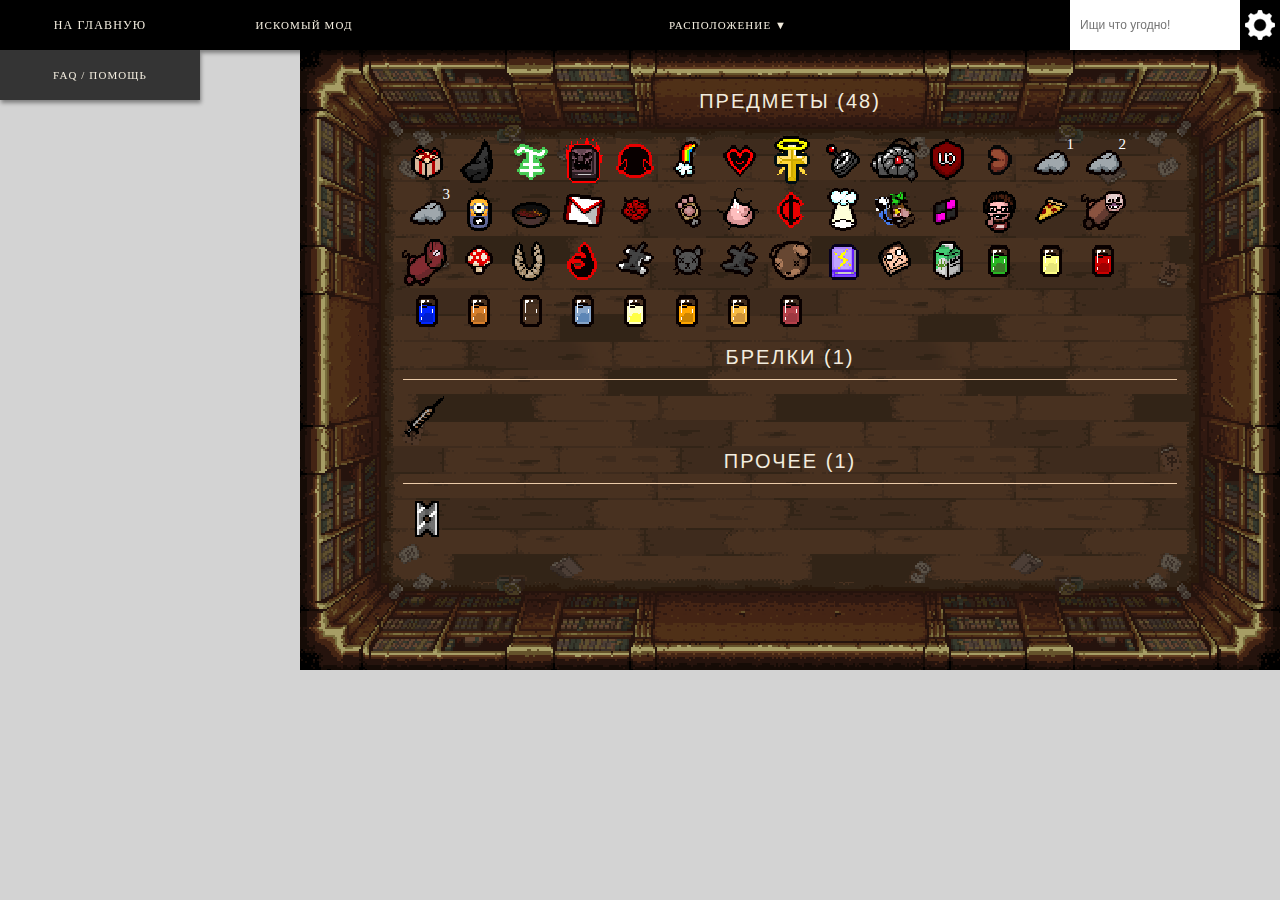
==== commit 94ed3a4e: "Update devil-harvest.htm" ====
--- a/devil-harvest.htm
+++ b/devil-harvest.htm
@@ -768,16 +768,18 @@
 <script src="js/jquery.tinysort.min.js"></script>
 <script src="js/main.js?1624286819"></script>
 		
-<script async src="https://pagead2.googlesyndication.com/pagead/js/adsbygoogle.js?client=ca-pub-2777501437362653"
-     crossorigin="anonymous"></script>
-<!-- defblock -->
-<ins class="adsbygoogle"
-     style="display:inline-block;width:300px;height:250px"
-     data-ad-client="ca-pub-2777501437362653"
-     data-ad-slot="1553972558"</ins>
-<script>
-     (adsbygoogle = window.adsbygoogle || []).push({});
-</script>
+<div class="unit">
+	<script async src="https://pagead2.googlesyndication.com/pagead/js/adsbygoogle.js?client=ca-pub-2777501437362653"
+	     crossorigin="anonymous"></script>
+	<!-- leftsided -->
+	<ins class="adsbygoogle"
+	     style="display:inline-block;width:300px;height:250px"
+	     data-ad-client="ca-pub-2777501437362653"
+	     data-ad-slot="7029945920"></ins>
+	<script>
+	     (adsbygoogle = window.adsbygoogle || []).push({});
+	</script>
+</div>
 </body>
 </html>
 
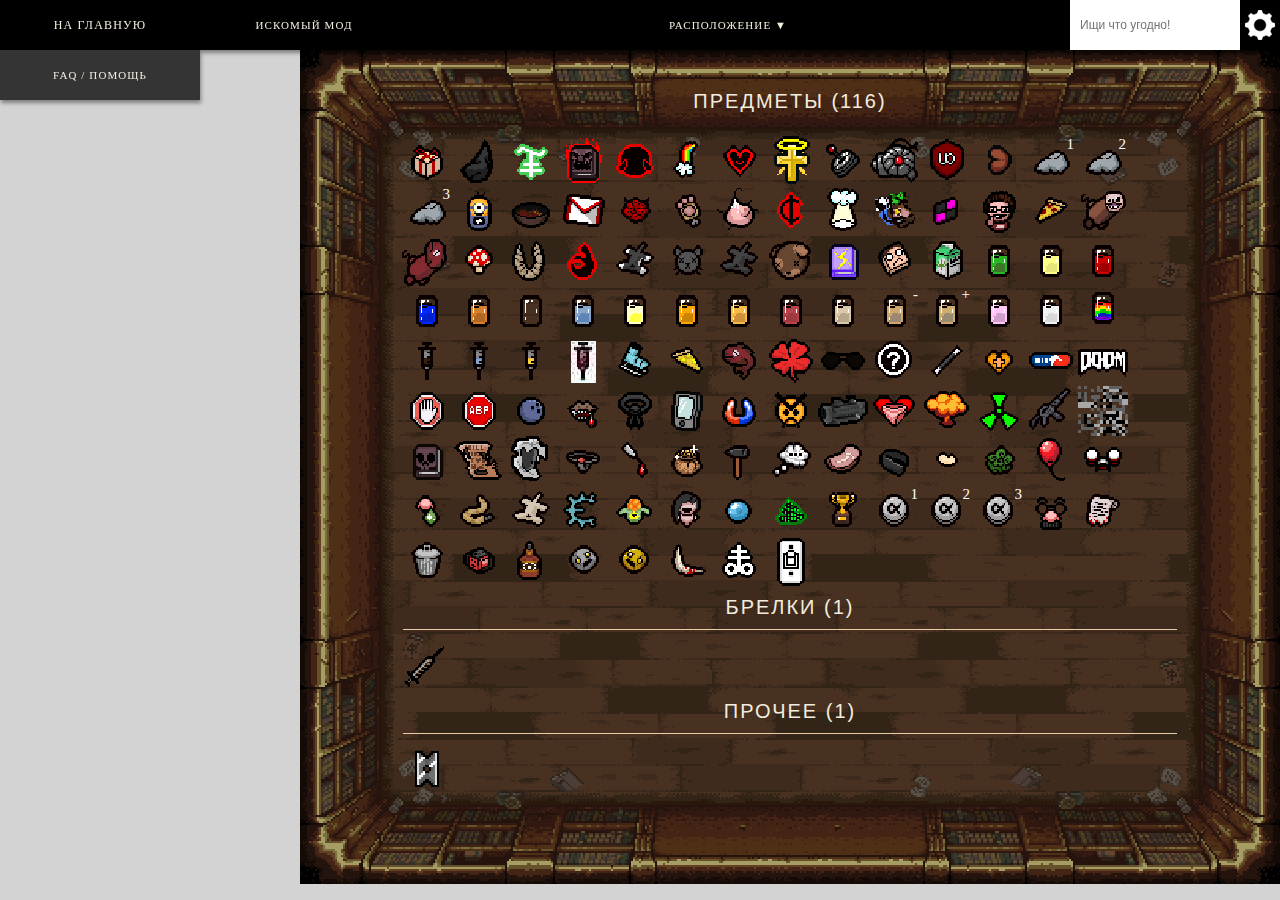
==== commit 0704c5ba: "Add files via upload" ====
--- a/devil-harvest.htm
+++ b/devil-harvest.htm
@@ -1,4 +1,4 @@
-<!doctype html>
+﻿<!doctype html>
 <html id="ht" lang="ru">
 <head>
 <meta charset="UTF-8">
@@ -286,7 +286,7 @@
 				<p>• Слёзы заменяются на короткие потоки зелёной <a href = "https://isaac-items.ru/?type=0&id=118">серы</a> с низкой точностью и без заряда.</p>
 				<ul><p class='item_type'>ТИП: Пассивный, Модификатор слёз</p>
 				<p class='item_find'>ГДЕ НАЙТИ: <span>Сокровищница</span></p>
-				<p class='tags'>* item room pool, технология 9001</p></ul></div></span></div></li>
+				<p class='tags'>* item room pool, технология 9001, к урону</p></ul></div></span></div></li>
 				
 				<li class='textbox ' data-tid='11' data-cid='11' data-sid='11'><div class='a'>
 				<div onclick='' class='antibirth-item anb-itm363'></div><span>
@@ -426,7 +426,7 @@
 				<p>• Персонаж будет стрелять пучками из мелких слёз (как с <a href = "https://isaac-items.ru/?type=0&id=229">Monstro's Lung</a>, только без заряда).</p>
 				<ul><p class='item_type'>ТИП: Пассивный</p>
 				<p class='item_find'>ГДЕ НАЙТИ: <span>Сокровищница</span></p>
-				<p class='tags'>* item room pool, взросление, половое созревание</p></ul></div></span></div></li>
+				<p class='tags'>* item room pool, к урону, взросление, половое созревание</p></ul></div></span></div></li>
 				
 				<li class='textbox ' data-tid='22' data-cid='22' data-sid='22'><div class='a'>
 				<div onclick='' class='antibirth-item anb-itm200'></div><span>
@@ -462,7 +462,8 @@
 				<div onclick='' class='antibirth-item anb-itm203'></div><span>
 				<p class='item-title'>Missing Texture</p>
 				<p class='r-itemid'>ItemID: 23</p><div class='description-middle'><p class='pickup'>"ERROR 404: TEXTURE NOT FOUND"</p>
-				<p>• +2 к урону, +1 к скорости атаки (может дать выше капа).</p>
+				<p>• +2 к урону.</p>
+				<p>• +1 к скорости атаки (может дать выше капа).</p>
 				<p>• Делает персонажа невидимым. Отследить его можно только по тени и парику, если он был.</p>
 				<ul><p class='item_type'>ТИП: Пассивный</p>
 				<p class='item_find'>ГДЕ НАЙТИ: <span>В Е З Д Е</span></p>
@@ -486,7 +487,7 @@
 				<ul><p class='item_type'>ТИП: Активируемый</p>
 				<p class='item_recharge'>ПЕРЕЗАРЯДКА: 5 комнат</p>
 				<p class='item_find'>ГДЕ НАЙТИ: <span>Магазин, Попрошайка</span></p>
-				<p class='tags'>* shop room pool, normal beggar pool, пицца пепперони, кусок пиццы</p></ul></div></span></div></li>
+				<p class='tags'>* shop room pool, normal beggar pool, к здоровью, к скорости бега, пицца пепперони, кусок пиццы, хочу питсы</p></ul></div></span></div></li>
 				
 				<li class='textbox ' data-tid='28' data-cid='28' data-sid='28'><div class='a'>
 				<div onclick='' class='antibirth-item anb-itm365'></div><span>
@@ -508,14 +509,14 @@
 				<p>• Босс может выполнять роль бомбы: ломать камни и какашки, а также тушить костры, взрывать бочки с динамитом и открывать секретные комнаты.</p>
 				<ul><p class='item_type'>ТИП: Пассивный</p>
 				<p class='item_find'>ГДЕ НАЙТИ: <span>Сокровищница</span></p>
-				<p class='tags'>* item room pool, хаш без кожи, красная пушка</p></ul></div></span></div></li>
+				<p class='tags'>* item room pool, хаш без кожи, красная пушка, красная рыба, красная сельдь</p></ul></div></span></div></li>
 				
 				<li class='textbox ' data-tid='30' data-cid='30' data-sid='30'><div class='a'>
 				<div onclick='' class='antibirth-item anb-itm329'></div><span>
 				<p class='item-title'>Poison Mushroom</p>
 				<p class='r-itemid'>ItemID: 28</p><div class='description-middle'><p class='pickup'>"All stats down, heavy poison tears!"</p>
 				<p>• На все слёзы персонажа накладывается эффект отравления.</p>
-				<p>• Предмет должен также понизить все характеристики, но почему-то этого не делает.</p>
+				<p>• Предмет должен также понижать все характеристики, но почему-то этого не делает.</p>
 				<ul><p class='item_type'>ТИП: Пассивный</p>
 				<p class='item_find'>ГДЕ НАЙТИ: <span>Сокровищница, Босс-комната</span></p>
 				<p class='tags'>* item room pool, boss room pool, отравляющий гриб, мухомор</p></ul></div></span></div></li>
@@ -617,7 +618,7 @@
 				<p class='item-title'>Hemp Milk</p>
 				<p class='r-itemid'>ItemID: 37</p><div class='description-middle'><p class='pickup'>"Shot speed WAY up, tears WAY down"</p>
 				<p>• Увеличивает скорость полёта слёз в три раза.</p>
-				<p>• Понижает скорость атаки по формуле (-(текущее значение+5)*2) .</p>
+				<p>• Понижает скорость атаки по формуле<br>-2 * (текущее_значение + 5).</p>
 				<ul><p class='item_type'>ТИП: Пассивный</p>
 				<p class='item_find'>ГДЕ НАЙТИ: <span>Сокровищница</span></p>
 				<p class='tags'>* item room pool, к скорости полёта слёз, к скорости атаки, конопляное молоко, зелёный завтрак, torch breakfast</p></ul></div></span></div></li>
@@ -732,6 +733,817 @@
 				<ul><p class='item_type'>ТИП: Пассивный</p>
 				<p class='item_find'>ГДЕ НАЙТИ: <span>Сокровищница</span></p>
 				<p class='tags'>* item room pool, малиновое молоко, бордовое молоко, стакан</p></ul></div></span></div></li>
+				
+				<li class='textbox ' data-tid='51' data-cid='51' data-sid='51'><div class='a'>
+				<div onclick='' class='antibirth-item anb-itm338'></div><span>
+				<p class='item-title'>Rice Milk</p>
+				<p class='r-itemid'>ItemID: 49</p><div class='description-middle'><p class='pickup'>"Shot speed up, speed down"</p>
+				<p>• +0.5 к скорости полёта слёз.</p>
+				<p>• -0.3 к скорости бега.</p>
+				<ul><p class='item_type'>ТИП: Пассивный</p>
+				<p class='item_find'>ГДЕ НАЙТИ: <span>Сокровищница</span></p>
+				<p class='tags'>* item room pool, рисовое молоко, белое молоко, серое молоко, бежевое молоко, стакан</p></ul></div></span></div></li>
+				
+				<li class='textbox ' data-tid='052' data-cid='052' data-sid='052'><div class='a'>
+				<div onclick='' class='antibirth-item anb-itm351'></div><span>
+				<p class='item-title'>Spoiled Milk</p>
+				<p class='r-itemid'>ItemID: 50</p><div class='description-middle'><p class='pickup'>"All stats WAY down"</p>
+				<p>• Уменьшает скорость бега в 10 раз.</p>
+				<p>• Понижает дальность атаки в три раза.</p>
+				<p>• Опускает скорость атаки в 5 раз.</p>
+				<p>• Срезает скорость полёта слёз в 2 раза.</p>
+				<p>• Ослабляет урон в 3 раза.</p>
+				<p>• -10 к удаче.</p>
+				<p>• По цвету почти неразличим с Super Milk.</p>
+				<ul><p class='item_type'>ТИП: Пассивный</p>
+				<p class='item_find'>ГДЕ НАЙТИ: <span>Сокровищница</span></p>
+				<p class='tags'>* item room pool, к дальности атаки, к скорости бега, к скорости атаки, к скорости полёта слёз, к урону, кислое молоко, испорченное молоко, серое молоко, бежевое молоко, стакан</p></ul></div></span></div></li>
+				
+				<li class='textbox ' data-tid='053' data-cid='053' data-sid='053'><div class='a'>
+				<div onclick='' class='antibirth-item anb-itm381'></div><span>
+				<p class='item-title'>Super Milk</p>
+				<p class='r-itemid'>ItemID: 51</p><div class='description-middle'><p class='pickup'>"All stats WAY up"</p>
+				<p>• Увеличивает скорость бега в 10 раз.</p>
+				<p>• Повышает дальность атаки в три раза.</p>
+				<p>• Поднимает скорость атаки в 5 раз.</p>
+				<p>• Умножает скорость полёта слёз в 2 раза.</p>
+				<p>• Усиливает урон в 3 раза.</p>
+				<p>• +10 к удаче.</p>
+				<p>• По цвету почти неразличим со Spoiled Milk.</p>
+				<ul><p class='item_type'>ТИП: Пассивный</p>
+				<p class='item_find'>ГДЕ НАЙТИ: <span>Сокровищница</span></p>
+				<p class='tags'>* item room pool, к дальности атаки, к скорости бега, к скорости атаки, к скорости полёта слёз, к урону, супер молоко, серое молоко, бежевое молоко, стакан</p></ul></div></span></div></li>
+				
+				<li class='textbox ' data-tid='54' data-cid='54' data-sid='54'><div class='a'>
+				<div onclick='' class='antibirth-item anb-itm376'></div><span>
+				<p class='item-title'>Strawberry Milk</p>
+				<p class='r-itemid'>ItemID: 52</p><div class='description-middle'><p class='pickup'>"Tears kinda up, damage kinda down"</p>
+				<p>• +2 к скорости атаки.</p>
+				<p>• -20% от урона.</p>
+				<ul><p class='item_type'>ТИП: Пассивный</p>
+				<p class='item_find'>ГДЕ НАЙТИ: <span>Сокровищница</span></p>
+				<p class='tags'>* item room pool, к урону, клубничное молоко, розовое молоко, стакан</p></ul></div></span></div></li>
+				
+				<li class='textbox ' data-tid='55' data-cid='55' data-sid='55'><div class='a'>
+				<div onclick='' class='antibirth-item anb-itm393'></div><span>
+				<p class='item-title'>Vanilla Milk</p>
+				<p class='r-itemid'>ItemID: 53</p><div class='description-middle'><p class='pickup'>"Tears up!"</p>
+				<p>• +1 к скорости атаки.</p>
+				<p>• Не может поднять значение выше капа.</p>
+				<ul><p class='item_type'>ТИП: Пассивный</p>
+				<p class='item_find'>ГДЕ НАЙТИ: <span>Сокровищница</span></p>
+				<p class='tags'>* item room pool, ванильное молоко, белое молоко, стакан</p></ul></div></span></div></li>
+				
+				<li class='textbox ' data-tid='56' data-cid='56' data-sid='56'><div class='a'>
+				<div onclick='' class='antibirth-item anb-itm333'></div><span>
+				<p class='item-title'>Rainbow Milk</p>
+				<p class='r-itemid'>ItemID: 54</p><div class='description-middle'><p class='pickup'>"You feel confuddled"</p>
+				<p>• Повышает скорость атаки до максимума.</p>
+				<p>• Раз в кадр рандомно изменяет все характеристики персонажа, за исключением дальности стрельбы и скорости атаки.</p>
+				<ul><p class='item_type'>ТИП: Пассивный</p>
+				<p class='item_find'>ГДЕ НАЙТИ: <span>Сокровищница</span></p>
+				<p class='tags'>* item room pool, к скорости атаки, радужное молоко, лгбт, стакан</p></ul></div></span></div></li>
+				
+				<li class='textbox ' data-tid='57' data-cid='57' data-sid='57'><div class='a'>
+				<div onclick='' class='antibirth-item anb-itm153'></div><span>
+				<p class='item-title'>Grease</p>
+				<p class='r-itemid'>ItemID: 55</p><div class='description-middle'><p class='pickup'>"You feel very slippery"</p>
+				<p>• Персонаж будет настолько сильно скользить во время ходьбы, что при остановке движения его будет уносить в сторону и отбивать от стен. Также он будет оставлять за собой замедляющий врагов чёрно-бело-красный след.</p>
+				<p>• Лайфхак: если вам надоело играть в айзека, а играть хочется, то возьмите с помощью консоли этот предмет, чуть-чуть сдвиньте персонажа в любую сторону и откидывайтесь на спинку стула. Наслаждайтесь имитацией движения логотипа DVD и делайте ставки, когда персонаж попадёт в угол.</p>
+				<ul><p class='item_type'>ТИП: Пассивный</p>
+				<p class='item_find'>ГДЕ НАЙТИ: <span>Секретная комната, Демон-Попрошайка</span></p>
+				<p class='tags'>* secret room pool, demon beggar pool, шприц, укол, масло, смазка, жир</p></ul></div></span></div></li>
+				
+				<li class='textbox ' data-tid='58' data-cid='58' data-sid='58'><div class='a'>
+				<div onclick='' class='antibirth-item anb-itm162'></div><span>
+				<p class='item-title'>Holy Syringe</p>
+				<p class='r-itemid'>ItemID: 56</p><div class='description-middle'><p class='pickup'>"Health up!"</p>
+				<p>• +2 к здоровью.</p>
+				<ul><p class='item_type'>ТИП: Пассивный</p>
+				<p class='item_find'>ГДЕ НАЙТИ: <span>Комната Ангела</span></p>
+				<p class='tags'>* angel room pool, шприц, укол, святой шприц, святой укол</p></ul></div></span></div></li>
+				
+				<li class='textbox ' data-tid='59' data-cid='59' data-sid='59'><div class='a'>
+				<div onclick='' class='antibirth-item anb-itm391'></div><span>
+				<p class='item-title'>Vaccine</p>
+				<p class='r-itemid'>ItemID: 57</p><div class='description-middle'><p class='pickup'>"Gives autism"</p>
+				<p>• Все слёзы персонажа становятся оглушающими.</p>
+				<ul><p class='item_type'>ТИП: Пассивный</p>
+				<p class='item_find'>ГДЕ НАЙТИ: <span>Сокровищница</span></p>
+				<p class='tags'>* item room pool, шприц, укол, вакцина, спутник-v, привейся блятб</p></ul></div></span></div></li>
+				
+				<li class='textbox ' data-tid='60' data-cid='60' data-sid='60'><div class='a'>
+				<div onclick='' class='antibirth-item anb-itm143'></div><span>
+				<p class='item-title'>Eye Cancer</p>
+				<p class='r-itemid'>ItemID: 58</p><div class='description-middle'><p class='pickup'>"It hurts to look at!"</p>
+				<p>• +2 к скорости атаки.</p>
+				<p>• Персонажа сжимают ебучие шакалы.</p>
+				<ul><p class='item_type'>ТИП: Пассивный</p>
+				<p class='item_find'>ГДЕ НАЙТИ: <span>Босс-комната, Демон-Попрошайка</span></p>
+				<p class='tags'>* boss room pool, demon beggar pool, шприц, укол, рак глаз</p></ul></div></span></div></li>
+				
+				<li class='textbox ' data-tid='61' data-cid='61' data-sid='61'><div class='a'>
+				<div onclick='' class='antibirth-item anb-itm216'></div><span>
+				<p class='item-title'>Ice Skates</p>
+				<p class='r-itemid'>ItemID: 59</p><div class='description-middle'><p class='pickup'>"You feel slippery"</p>
+				<p>• Персонаж во время ходьбы будет скользить, но не так сильно, как при <a onclick="initpp(57,0)">Grease</a>.</p>
+				<p>• Камни и горшки будут разбиваться при соприкосновении персонажа с ними.</p>
+				<ul><p class='item_type'>ТИП: Пассивный</p>
+				<p class='item_find'>ГДЕ НАЙТИ: <span>Сокровищница, Босс-комната</span></p>
+				<p class='tags'>* item room pool, boss room pool, коньки</p></ul></div></span></div></li>
+				
+				<li class='textbox ' data-tid='62' data-cid='62' data-sid='62'><div class='a'>
+				<div onclick='' class='antibirth-item anb-itm120'></div><span>
+				<p class='item-title'>Pineapple Pizza</p>
+				<p class='r-itemid'>ItemID: 60</p><div class='description-middle'><p class='pickup'>"All stats up, your tears feel weird"</p>
+				<p>• +1.5 к урону.</p>
+				<p>• +3 к скорости атаки.</p>
+				<p>• +0.5 к скорости бега.</p>
+				<p>• +0.3 к скорости полёта слёз.</p>
+				<p>• Слёзы случайным образом будут разлетаться в разные стороны.</p>
+				<ul><p class='item_type'>ТИП: Пассивный</p>
+				<p class='item_find'>ГДЕ НАЙТИ: <span>Сокровищница, Попрошайка</span></p>
+				<p class='tags'>* item room pool, normal beggar pool, ананасовая пицца, кусок пиццы, хочу питсы</p></ul></div></span></div></li>
+				
+				<li class='textbox ' data-tid='63' data-cid='63' data-sid='63'><div class='a'>
+				<div onclick='' class='antibirth-item anb-itm036'></div><span>
+				<p class='item-title'>Red Herring</p>
+				<p class='r-itemid'>ItemID: 61</p><div class='description-middle'><p class='pickup'>"A warning"</p>
+				<p>• При использовании на случайного врага в комнате будет падать Skinless Hush, нанося ему 120 урона.</p>
+				<p>• Если в комнате нет врагов, то босс упадёт на персонажа.</p>
+				<p>• По эффекту схож с <a href = "https://isaac-items.ru/?type=0&id=86">Monstro's Tooth</a>.</p>
+				<ul><p class='item_type'>ТИП: Активируемый</p>
+				<p class='item_recharge'>ПЕРЕЗАРЯДКА: 3 комнаты</p>
+				<p class='item_find'>ГДЕ НАЙТИ: <span>Сокровищница, Золотой сундук</span></p>
+				<p class='tags'>* item room pool, golden chest pool, красная рыба, красная сельдь, отвлекающий манёвр</p></ul></div></span></div></li>
+				
+				<li class='textbox ' data-tid='64' data-cid='64' data-sid='64'><div class='a'>
+				<div onclick='' class='antibirth-item anb-itm344'></div><span>
+				<p class='item-title-verybig'>Satanic Four Leaf Clover</p>
+				<p class='r-itemid'>ItemID: 62</p><div class='description-middle'><p class='pickup'>"The Devil's Luck"</p>
+				<p>• +666 к удаче.</p>
+				<p>• Судя по официальной вики, предмет при каждом получении урона должен отнимать по единице удачи, но он не делает этого. Такого эффекта нет даже в коде. Такие дела.</p>
+				<ul><p class='item_type'>ТИП: Пассивный</p>
+				<p class='item_find'>ГДЕ НАЙТИ: <span>Комната Дьявола</span></p>
+				<p class='tags'>* devil room pool, красный клевер, четырёхлистный клевер, сатанинский клевер</p></ul></div></span></div></li>
+				
+				<li class='textbox ' data-tid='65' data-cid='65' data-sid='65'><div class='a'>
+				<div onclick='' class='antibirth-item anb-itm123'></div><span>
+				<p class='item-title'>Cool Shades</p>
+				<p class='r-itemid'>ItemID: 63</p><div class='description-middle'><p class='pickup'>"+14 cents, you feel cool"</p>
+				<p>• +14 монет.</p>
+				<p>• Попадается только в магазине. Похер на то, что предмет невыгоден и бесполезен, вы только гляньте на эти очки!</p>
+				<ul><p class='item_type'>ТИП: Пассивный</p>
+				<p class='item_find'>ГДЕ НАЙТИ: <span>Магазин</span></p>
+				<p class='tags'>* shop room pool, солнцезащитные очки, крутые очки</p></ul></div></span></div></li>
+				
+				<li class='textbox ' data-tid='66' data-cid='66' data-sid='66'><div class='a'>
+				<div onclick='' class='antibirth-item anb-itm229'></div><span>
+				<p class='item-title'>Missingno 2.0</p>
+				<p class='r-itemid'>ItemID: 64</p><div class='description-middle'><p class='pickup'>"Shoulda blown the cartridge!"</p>
+				<p>• Каждую комнату меняет случайным образом все предметы персонажа.</p>
+				<p>• Бесспорно, лучший предмет для фарма трансформаций.</p>
+				<ul><p class='item_type'>ТИП: Пассивный</p>
+				<p class='item_find'>ГДЕ НАЙТИ: <span>Секретная комната</span></p>
+				<p class='tags'>* secret room pool, миссингноу, знак вопроса, чёрный круг</p></ul></div></span></div></li>
+				
+				<li class='textbox ' data-tid='67' data-cid='67' data-sid='67'><div class='a'>
+				<div onclick='' class='antibirth-item anb-itm210'></div><span>
+				<p class='item-title'>Magic Wand</p>
+				<p class='r-itemid'>ItemID: 65</p><div class='description-middle'><p class='pickup'>"You're a wizard Isaac!"</p>
+				<p>• При использовании накладывает случайные эффекты на всех врагов в комнате.</p>
+				<p>• Также в пределах текущей комнаты персонаж будет стрелять по диагонали, как при <a href = "https://isaac-items.ru/?type=0&id=358">The Wiz</a>.</p>
+				<ul><p class='item_type'>ТИП: Активируемый</p>
+				<p class='item_recharge'>ПЕРЕЗАРЯДКА: 3 комнаты</p>
+				<p class='item_find'>ГДЕ НАЙТИ: <span>Сокровищница</span></p>
+				<p class='tags'>* item room pool, волшебная палочка, магическая палочка</p></ul></div></span></div></li>
+				
+				<li class='textbox ' data-tid='68' data-cid='68' data-sid='68'><div class='a'>
+				<div onclick='' class='antibirth-item anb-itm151'></div><span>
+				<p class='item-title'>Godmode</p>
+				<p class='r-itemid'>ItemID: 66</p><div class='description-middle'><p class='pickup'>"I'm invincible!"</p>
+				<p>• При входе в комнату есть 20% шанс, что персонаж в её пределах станет неуязвимым.</p>
+				<ul><p class='item_type'>ТИП: Пассивный</p>
+				<p class='item_find'>ГДЕ НАЙТИ: <span>Комната Ангела</span></p>
+				<p class='tags'>* angel room pool, годмод, режим бога, крест, оранжевое сердце</p></ul></div></span></div></li>
+				
+				<li class='textbox ' data-tid='69' data-cid='69' data-sid='69'><div class='a'>
+				<div onclick='' class='antibirth-item anb-itm367'></div><span>
+				<p class='item-title'>MLG</p>
+				<p class='r-itemid'>ItemID: 67</p><div class='description-middle'><p class='pickup'>"420 Blaze it"</p>
+				<p>• При использовании врубает <a href = "https://www.youtube.com/watch?v=YJVmu6yttiw">Skrillex - Bangarang</a> и даёт +100 к урону.</p>
+				<p>• При попадании по врагу будет появляться хитмаркер. Это важно.</p>
+				<ul><p class='item_type'>ТИП: Активируемый</p>
+				<p class='item_recharge'>ПЕРЕЗАРЯДКА: 3 комнаты</p>
+				<p class='item_find'>ГДЕ НАЙТИ: <span>Нигде. Deal with it.</span></p>
+				<p class='tags'>* млг</p></ul></div></span></div></li>
+				
+				<li class='textbox ' data-tid='70' data-cid='70' data-sid='70'><div class='a'>
+				<div onclick='' class='antibirth-item anb-itm138'></div><span>
+				<p class='item-title'>DOOM</p>
+				<p class='r-itemid'>ItemID: 68</p><div class='description-middle'><p class='pickup'>"I'm here to chew gum and kick ass!"</p>
+				<p>• Выдаёт персонажу дробовик, которым персонаж будет стрелять вместо слёз. Каждая дробь наносит врагам 5 урона.</p>
+				<p>• У дробовика ограничен боезапас. Если он закончится, персонаж перейдёт на стрельбу слезами. Чтобы его восполнить, нужно искать коробки с патронами, которые будут выпадать в виде пикапов.</p>
+				<ul><p class='item_type'>ТИП: Пассивный</p>
+				<p class='item_find'>ГДЕ НАЙТИ: <span>Магазин</span></p>
+				<p class='tags'>* shop room pool, дум</p></ul></div></span></div></li>
+				
+				<li class='textbox ' data-tid='71' data-cid='71' data-sid='71'><div class='a'>
+				<div onclick='' class='antibirth-item anb-itm360'></div><span>
+				<p class='item-title'>AdBlock</p>
+				<p class='r-itemid'>ItemID: 69</p><div class='description-middle'><p class='pickup'>"It doesn't work as well as it used to"</p>
+				<p>• При входе в комнату с 10% шансом может убить случайного врага.</p>
+				<ul><p class='item_type'>ТИП: Пассивный</p>
+				<p class='item_find'>ГДЕ НАЙТИ: <span>Магазин</span></p>
+				<p class='tags'>* shop room pool, адблок, рука, знак стоп</p></ul></div></span></div></li>
+				
+				<li class='textbox ' data-tid='72' data-cid='72' data-sid='72'><div class='a'>
+				<div onclick='' class='antibirth-item anb-itm362'></div><span>
+				<p class='item-title'>AdBlock Plus</p>
+				<p class='r-itemid'>ItemID: 70</p><div class='description-middle'><p class='pickup'>"Acceptable enemies"</p>
+				<p>• При входе в комнату с 7.5% шансом может убить или клонировать случайного врага.</p>
+				<p>• Может и клонировать, и убить одного и того же врага. Забавный факт, не более.</p>
+				<ul><p class='item_type'>ТИП: Пассивный</p>
+				<p class='item_find'>ГДЕ НАЙТИ: <span>Сокровищница</span></p>
+				<p class='tags'>* item room pool, адблок плюс, знак стоп</p></ul></div></span></div></li>
+				
+				<li class='textbox ' data-tid='73' data-cid='73' data-sid='73'><div class='a'>
+				<div onclick='' class='antibirth-item anb-itm231'></div><span>
+				<p class='item-title'>Bowling Ball</p>
+				<p class='r-itemid'>ItemID: 71</p><div class='description-middle'><p class='pickup'>"Heavy Tears"</p>
+				<p>• -2 к скорости атаки.</p>
+				<p>• +2 к скорости полёта слёз.</p>
+				<p>• +2 к урону.</p>
+				<p>• Слёзы будут кататься по полу и проходить сквозь врагов.</p>
+				<ul><p class='item_type'>ТИП: Пассивный</p>
+				<p class='item_find'>ГДЕ НАЙТИ: <span>Сокровищница</span></p>
+				<p class='tags'>* item room pool, шар для боулинга</p></ul></div></span></div></li>
+				
+				<li class='textbox ' data-tid='74' data-cid='74' data-sid='74'><div class='a'>
+				<div onclick='' class='antibirth-item anb-itm271'></div><span>
+				<p class='item-title'>Cannibalism</p>
+				<p class='r-itemid'>ItemID: 72</p><div class='description-middle'><p class='pickup'>"Devour your enemies"</p>
+				<p>• Убавляет скорость атаки по формуле<br>(текущее_значение - 5) * 10.</p>
+				<p>• Персонаж при атаке будет съедать все ближайшие вокруг него объекты.</p>
+				<p>• За каждого съеденного врага или пикап к здоровью будет прибавляться по половине красного сердца.</p>
+				<p>• С помощью этого предмета можно буквально прогрызать себе путь через камни. Также атакой можно уничтожать закрытые двери.</p>
+				<p>• Скорее всего, предмет недоработан, т.к. он не был добавлен ни в один пул комнат.</p>
+				<ul><p class='item_type'>ТИП: Пассивный</p>
+				<p class='item_find'>ГДЕ НАЙТИ: <span>Нигде</span></p>
+				<p class='tags'>* клыки, челюсть, каннибализм, рот, капля крови, кровь, улыбка, оскал</p></ul></div></span></div></li>
+				
+				<li class='textbox ' data-tid='75' data-cid='75' data-sid='75'><div class='a'>
+				<div onclick='' class='antibirth-item anb-itm029'></div><span>
+				<p class='item-title'>Black Belt</p>
+				<p class='r-itemid'>ItemID: 73</p><div class='description-middle'><p class='pickup'>"Karate God"</p>
+				<p>• Даёт +0.3 к урону определённое количество раз, равное номеру текущего этажа.</p>
+				<p>• Короче говоря, прибавку к урону можно вычислить по формуле (0.3 * номер этажа).</p>
+				<ul><p class='item_type'>ТИП: Пассивный</p>
+				<p class='item_find'>ГДЕ НАЙТИ: <span>Босс-комната</span></p>
+				<p class='tags'>* boss room pool, чёрный пояс</p></ul></div></span></div></li>
+				
+				<!--<li class='textbox ' data-tid='76' data-cid='76' data-sid='76'><div class='a'>
+				<div onclick='' class='antibirth-item anb-itm076'></div><span>
+				<p class='item-title'>Pro WORM</p>
+				<p class='r-itemid'>ItemID: 74</p><div class='description-middle'><p class='pickup'>"Random worm!"</p>
+				<p>• Ничего не делает.</p>
+				<p>• Предмет недоработан.</p>
+				<ul><p class='item_type'>ТИП: Пассивный</p>
+				<p class='item_find'>ГДЕ НАЙТИ: <span>Сокровищница</span></p>
+				<p class='tags'>* item room pool, ПРО червь, змея, змейка</p></ul></div></span></div></li>-->
+				
+				<li class='textbox ' data-tid='77' data-cid='77' data-sid='77'><div class='a'>
+				<div onclick='' class='antibirth-item anb-itm341'></div><span>
+				<p class='item-title'>Broski's iPhone</p>
+				<p class='r-itemid'>ItemID: 75</p><div class='description-middle'><p class='pickup'>"Better than Slowbros!"</p>
+				<p>• При использовании враги в комнате будут выпускать более медленные снаряды.</p>
+				<ul><p class='item_type'>ТИП: Активируемый</p>
+				<p class='item_recharge'>ПЕРЕЗАРЯДКА: 4 комнаты</p>
+				<p class='item_find'>ГДЕ НАЙТИ: <span>Магазин</span></p>
+				<p class='tags'>* shop room pool, телефон, смартфон, айфон</p></ul></div></span></div></li>
+				
+				<li class='textbox ' data-tid='78' data-cid='78' data-sid='78'><div class='a'>
+				<div onclick='' class='antibirth-item anb-itm066'></div><span>
+				<p class='item-title'>Horseshoe Theory</p>
+				<p class='r-itemid'>ItemID: 76</p><div class='description-middle'><p class='pickup'>"They're both pretty similar in the end"</p>
+				<p>• При использовании одна половина от всех врагов в комнате становится зачарованной и окрашивается в красный цвет, а другая половина просто окрашивается в синий цвет.</p>
+				<p>• Тут идёт упор на то, что красные будут идти биться к синим, т.е. притягиваться, но бывают случаи, когда красные идут к красным. Разработчики, шалость не удалась.</p>
+				<ul><p class='item_type'>ТИП: Активируемый</p>
+				<p class='item_recharge'>ПЕРЕЗАРЯДКА: 4 комнаты</p>
+				<p class='item_find'>ГДЕ НАЙТИ: <span>Сокровищница</span></p>
+				<p class='tags'>* item room pool, теория подковы, магнит, подкова</p></ul></div></span></div></li>
+				
+				<li class='textbox ' data-tid='79' data-cid='79' data-sid='79'><div class='a'>
+				<div onclick='' class='antibirth-item anb-itm042'></div><span>
+				<p class='item-title'>Anger Issues</p>
+				<p class='r-itemid'>ItemID: 77</p><div class='description-middle'><p class='pickup'>"Burning anger"</p>
+				<p>• При использовании поджигает всех врагов в комнате.</p>
+				<p>• Урон от огня равен урону персонажа. Враги будут получать его по два раза за секунду.</p>
+				<ul><p class='item_type'>ТИП: Активируемый</p>
+				<p class='item_recharge'>ПЕРЕЗАРЯДКА: 4 комнаты</p>
+				<p class='item_find'>ГДЕ НАЙТИ: <span>Сокровищница</span></p>
+				<p class='tags'>* item room pool, злое лицо, приступы злости, всплески гнева, злой смайлик</p></ul></div></span></div></li>
+				
+				<li class='textbox ' data-tid='80' data-cid='80' data-sid='80'><div class='a'>
+				<div onclick='' class='antibirth-item anb-itm072'></div><span>
+				<p class='item-title'>Tactical Scope</p>
+				<p class='r-itemid'>ItemID: 78</p><div class='description-middle'><p class='pickup'>"Accuracy up!"</p>
+				<p>• Персонаж будет иметь возможность стрелять только в четырёх направлениях, даже если у него есть предметы на изменение угла полёта слёз.</p>
+				<p>• Например, с <a href = "https://isaac-items.ru/?type=0&id=358">The Wiz</a> персонаж будет стрелять не по диагонали, а в двух перпендикулярных друг другу направлениях (вниз и влево, вверх и вправо и т.д.), причём дополнительное направление слезы будет меняться в зависимости от того, в какую сторону на данный момент движется персонаж (если основное направление сверху или снизу: сдвинулся влево - доп. направление находится слева, сдвинулся вправо - направление меняется на правую сторону).</p>
+				<ul><p class='item_type'>ТИП: Пассивный</p>
+				<p class='item_find'>ГДЕ НАЙТИ: <span>Сокровищница, Магазин</span></p>
+				<p class='tags'>* item room pool, shop room pool, тактический прицел, это не базука</p></ul></div></span></div></li>
+				
+				<li class='textbox ' data-tid='81' data-cid='81' data-sid='81'><div class='a'>
+				<div onclick='' class='antibirth-item anb-itm088'></div><span>
+				<p class='item-title'>Oedipus Complex</p>
+				<p class='r-itemid'>ItemID: 79</p><div class='description-middle'><p class='pickup'>"True maternal love"</p>
+				<p>• На всех врагов, связанных с Мамой, будет накладываться постоянное зачарование.</p>
+				<p>• Список попадающих под эффект врагов: Mom, Mom's Stomp, Mom's Heart, It Lives, Mom's Hand, Mom's Dead Hand.</p>
+				<p>• Эдипов комплекс — понятие, введённое в психоанализ Зигмундом Фрейдом, обозначающее бессознательное или сознательное сексуальное влечение к родителю противоположного пола и двойственные чувства к родителю того же пола. Подробнее по теме можно почитать <a href = "https://ru.wikipedia.org/wiki/%D0%AD%D0%B4%D0%B8%D0%BF%D0%BE%D0%B2_%D0%BA%D0%BE%D0%BC%D0%BF%D0%BB%D0%B5%D0%BA%D1%81">здесь</a>.</p>
+				<ul><p class='item_type'>ТИП: Пассивный</p>
+				<p class='item_find'>ГДЕ НАЙТИ: <span>Сокровищница</span></p>
+				<p class='tags'>* item room pool, трусы, сердце, эдипов комплекс, мама</p></ul></div></span></div></li>
+				
+				<li class='textbox ' data-tid='82' data-cid='82' data-sid='82'><div class='a'>
+				<div onclick='' class='antibirth-item anb-itm043'></div><span>
+				<p class='item-title'>Atom Bomb</p>
+				<p class='r-itemid'>ItemID: 80</p><div class='description-middle'><p class='pickup'>"Death From Above"</p>
+				<p>• При использовании взрывает всю комнату, нанося врагам 80 урона и персонажу - урон в целое сердце.</p>
+				<ul><p class='item_type'>ТИП: Активируемый</p>
+				<p class='item_recharge'>ПЕРЕЗАРЯДКА: 6 комнат</p>
+				<p class='item_find'>ГДЕ НАЙТИ: <span>Сокровищница, Комната Дьявола</span></p>
+				<p class='tags'>* item room pool, devil room pool, атомная бомба, атомный гриб, осень разорвался ядерный гриб</p></ul></div></span></div></li>
+				
+				<li class='textbox ' data-tid='83' data-cid='83' data-sid='83'><div class='a'>
+				<div onclick='' class='antibirth-item anb-itm226'></div><span>
+				<p class='item-title'>Nuclear Apocalypse</p>
+				<p class='r-itemid'>ItemID: 81</p><div class='description-middle'><p class='pickup'>"It's the apocalypse baby!"</p>
+				<p>• Делит скорость бега на 2 и уменьшает её на 0.5.</p>
+				<p>• -5 к скорости атаки.</p>
+				<p>• +1.5 к скорости полёта слёз.</p>
+				<p>• +5 к дальности атаки.</p>
+				<p>• В не посещённых ранее комнатах будет срабатывать эффект <a href = "https://isaac-items.ru/?type=0&id=232">Stop Watch</a>.</p>
+				<p>• Предмет является отсылкой к игре Fallout и, возможно, к системе V.A.T.S. оттудова же.</p>
+				<ul><p class='item_type'>ТИП: Пассивный</p>
+				<p class='item_find'>ГДЕ НАЙТИ: <span>Сокровищница</span></p>
+				<p class='tags'>* item room pool, к скорости бега, ядерный апокалипсис, фоллаут, знак радиации</p></ul></div></span></div></li>
+				
+				<li class='textbox ' data-tid='84' data-cid='84' data-sid='84'><div class='a'>
+				<div onclick='' class='antibirth-item anb-itm241'></div><span>
+				<p class='item-title'>Dad's Assault Rifle</p>
+				<p class='r-itemid'>ItemID: 82</p><div class='description-middle'><p class='pickup'>"It jams"</p>
+				<p>• Уменьшает урон на 0.5 и делит его на 2.</p>
+				<p>• +0.4 к скорости полёта слёз.</p>
+				<p>• +6 к скорости атаки.</p>
+				<p>• Выдаёт персонажу автомат, выстреливающий слезами. Иногда он может дать осечку и перестать стрелять. Чтобы это исправить, нужно несколько раз прожать кнопку стрельбы.</p>
+				<ul><p class='item_type'>ТИП: Пассивный</p>
+				<p class='item_find'>ГДЕ НАЙТИ: <span>Сокровищница</span></p>
+				<p class='tags'>* item room pool, к урону, батин автомат, папина винтовка</p></ul></div></span></div></li>
+				
+				<li class='textbox ' data-tid='85' data-cid='85' data-sid='85'><div class='a'>
+				<div onclick='' class='antibirth-item anb-itm280'></div><span>
+				<p class='item-title'>ZZAZZ</p>
+				<p class='r-itemid'>ItemID: 83</p><div class='description-middle'><p class='pickup'>"You feel $yP%14 S!)a&"</p>
+				<p>• Меняет все собранные персонажем предметы каждые 5 секунд.</p>
+				<ul><p class='item_type'>ТИП: Пассивный</p>
+				<p class='item_find'>ГДЕ НАЙТИ: <span>Секретная комната</span></p>
+				<p class='tags'>* secret room pool, ЗЗАЗЗ, глюк, глич, глитч</p></ul></div></span></div></li>
+				
+				<li class='textbox ' data-tid='86' data-cid='86' data-sid='86'><div class='a'>
+				<div onclick='' class='antibirth-item anb-itm185'></div><span>
+				<p class='item-title'>Necronomicon 3</p>
+				<p class='r-itemid'>ItemID: 84</p><div class='description-middle'><p class='pickup'>"Summon the dead"</p>
+				<p>• При использовании призывает 8 дружелюбных скелетов.</p>
+				<p>• Скелеты появляются в одной точке, так что если вы видите только одного из них - дайте им время отлепиться друг от друга.</p>
+				<ul><p class='item_type'>ТИП: Активируемый</p>
+				<p class='item_recharge'>ПЕРЕЗАРЯДКА: 6 комнат</p>
+				<p class='item_find'>ГДЕ НАЙТИ: <span>Комната Дьявола, Библиотека</span></p>
+				<p class='tags'>* devil room pool, library pool, некрономикон 3, книга мёртвых</p></ul></div></span></div></li>
+				
+				<li class='textbox ' data-tid='87' data-cid='87' data-sid='87'><div class='a'>
+				<div onclick='' class='antibirth-item anb-itm379'></div><span>
+				<p class='item-title'>Emperor's Pact</p>
+				<p class='r-itemid'>ItemID: 85</p><div class='description-middle'><p class='pickup'>"Biggest battle will be front of you"</p>
+				<p>• Все следующие этажи будут начинаться с комнаты босса.</p>
+				<ul><p class='item_type'>ТИП: Пассивный</p>
+				<p class='item_find'>ГДЕ НАЙТИ: <span>Комната Дьявола, Проклятая комната</span></p>
+				<p class='tags'>* devil room pool, curse room pool, указ императора, пакт императора, свиток, пергамент</p></ul></div></span></div></li>
+				
+				<li class='textbox ' data-tid='88' data-cid='88' data-sid='88'><div class='a'>
+				<div onclick='' class='antibirth-item anb-itm380'></div><span>
+				<p class='item-title'>Rock Heart</p>
+				<p class='r-itemid'>ItemID: 86</p><div class='description-middle'><p class='pickup'>"Rock tears"</p>
+				<p>• +0.5 к урону.</p>
+				<p>• Слёзы персонажа заменяются на каменные волны.</p>
+				<p>• Волны могут пробивать препятствия и проходить сквозь противников. Они наносят 10 урона врагам, независимо от урона персонажа.</p>
+				<ul><p class='item_type'>ТИП: Пассивный, Модификатор слёз</p>
+				<p class='item_find'>ГДЕ НАЙТИ: <span>Сокровищница</span></p>
+				<p class='tags'>* item room pool, каменное сердце, камень</p></ul></div></span></div></li>
+				
+				<li class='textbox ' data-tid='89' data-cid='89' data-sid='89'><div class='a'>
+				<div onclick='' class='antibirth-item anb-itm269'></div><span>
+				<p class='item-title'>Chastity</p>
+				<p class='r-itemid'>ItemID: 87</p><div class='description-middle'><p class='pickup'>"Can't touch this!"</p>
+				<p>• +0.5 к скорости бега.</p>
+				<p>• +1 к скорости атаки.</p>
+				<p>• +1.5 к урону.</p>
+				<p>• +1 к удаче.</p>
+				<p>• При получении урона от врагов персонаж будет терять почти всё своё здоровье, оставляя только половину красного сердца, если у него имеются контейнеры для них. Если их нет, то здоровье при получении урона снимается как обычно.</p>
+				<p>• После получения урона от врагов, наносящих двойной урон, персонаж сразу умирает.</p>
+				<p>• Предмета нет ни в одном пуле. И понятно, почему: он очевидно недопилен.</p>
+				<ul><p class='item_type'>ТИП: Пассивный</p>
+				<p class='item_find'>ГДЕ НАЙТИ: <span>Нигде</span></p>
+				<p class='tags'>* трусы, стринги, пояс верности, пояс целомудрия, целомудрие</p></ul></div></span></div></li>
+				
+				<li class='textbox ' data-tid='90' data-cid='90' data-sid='90'><div class='a'>
+				<div onclick='' class='antibirth-item anb-itm268'></div><span>
+				<p class='item-title'>Temperance</p>
+				<p class='r-itemid'>ItemID: 88</p><div class='description-middle'><p class='pickup'>"Donate more blood"</p>
+				<p>• Все автоматы будут заменены на автоматы по сдаче крови.</p>
+				<ul><p class='item_type'>ТИП: Пассивный</p>
+				<p class='item_find'>ГДЕ НАЙТИ: <span>Сокровищница, Комната Ангела</span></p>
+				<p class='tags'>* item room pool, angel room pool, сдержанность, игла</p></ul></div></span></div></li>
+				
+				<li class='textbox ' data-tid='91' data-cid='91' data-sid='91'><div class='a'>
+				<div onclick='' class='antibirth-item anb-itm267'></div><span>
+				<p class='item-title'>Charity</p>
+				<p class='r-itemid'>ItemID: 89</p><div class='description-middle'><p class='pickup'>"Poverty = Power"</p>
+				<p>• Даёт прибавку к урону в зависимости от того, насколько мало денег имеется у персонажа на данный момент.</p>
+				<p>• За каждый отсутствующий пенни даётся 0.04 урона.</p>
+				<ul><p class='item_type'>ТИП: Пассивный</p>
+				<p class='item_find'>ГДЕ НАЙТИ: <span>Сокровищница, Комната Ангела</span></p>
+				<p class='tags'>* item room pool, angel room pool, благотворительность, милосердие, мешок с золотом, мешок с деньгами, деньги</p></ul></div></span></div></li>
+				
+				<li class='textbox ' data-tid='92' data-cid='92' data-sid='92'><div class='a'>
+				<div onclick='' class='antibirth-item anb-itm266'></div><span>
+				<p class='item-title'>Diligence</p>
+				<p class='r-itemid'>ItemID: 90</p><div class='description-middle'><p class='pickup'>"Work harder!"</p>
+				<p>• При входе в комнаты будут уничтожаться все камни, какашки, двери и недвижимые бочки с динамитом.</p>
+				<p>• Также будут открываться проходы к секретным комнатам.</p>
+				<ul><p class='item_type'>ТИП: Пассивный</p>
+				<p class='item_find'>ГДЕ НАЙТИ: <span>Сокровищница, Комната Ангела</span></p>
+				<p class='tags'>* item room pool, angel room pool, усердие, трудолюбие, молоток</p></ul></div></span></div></li>
+				
+				<li class='textbox ' data-tid='93' data-cid='93' data-sid='93'><div class='a'>
+				<div onclick='' class='antibirth-item anb-itm265'></div><span>
+				<p class='item-title'>Patience</p>
+				<p class='r-itemid'>ItemID: 91</p><div class='description-middle'><p class='pickup'>"Relax, take it easy"</p>
+				<p>• +0.025 к урону каждый кадр, если персонаж стоит на месте.</p>
+				<p>• Прибавка к урону сбросится, если персонаж начнёт ходить.</p>
+				<ul><p class='item_type'>ТИП: Пассивный</p>
+				<p class='item_find'>ГДЕ НАЙТИ: <span>Сокровищница, Комната Ангела</span></p>
+				<p class='tags'>* item room pool, angel room pool, терпение, облачко</p></ul></div></span></div></li>
+				
+				<!--<li class='textbox ' data-tid='94' data-cid='94' data-sid='94'><div class='a'>
+				<div onclick='' class='antibirth-item anb-itm264'></div><span>
+				<p class='item-title'>Kindness</p>
+				<p class='r-itemid'>ItemID: 92</p><div class='description-middle'><p class='pickup'>"Kill them with kindness"</p>
+				<p>• +3 к здоровью.</p>
+				<p>• При получении урона персонажу враг, который нанёс его, получает урон персонажа, умноженный в полтора раза, и постоянный эффект зачарования.</p>
+				<p>• Предмета нет ни в одном пуле комнат из-за недоработки кода.</p>
+				<ul><p class='item_type'>ТИП: Пассивный</p>
+				<p class='item_find'>ГДЕ НАЙТИ: <span>Нигде</span></p>
+				<p class='tags'>* доброта, розовые сердечки, розовые сердца</p></ul></div></span></div></li>-->
+				
+				<!--<li class='textbox ' data-tid='95' data-cid='95' data-sid='95'><div class='a'>
+				<div onclick='' class='antibirth-item anb-itm270'></div><span>
+				<p class='item-title'>Humility</p>
+				<p class='r-itemid'>ItemID: 93</p><div class='description-middle'><p class='pickup'>"Don't get too cocky!"</p>
+				<p>• Код для предмета не прописан.</p>
+				<ul><p class='item_type'>ТИП: Помощник</p>
+				<p class='item_find'>ГДЕ НАЙТИ: <span>Нигде</span></p>
+				<p class='tags'>* петух, смирение</p></ul></div></span></div></li>-->
+				
+				<li class='textbox ' data-tid='96' data-cid='96' data-sid='96'><div class='a'>
+				<div onclick='' class='antibirth-item anb-itm278'></div><span>
+				<p class='item-title'>Misfortune Meat</p>
+				<p class='r-itemid'>ItemID: 94</p><div class='description-middle'><p class='pickup'>"HP up, Luck down"</p>
+				<p>• +1 к здоровью.</p>
+				<p>• -1 к удаче.</p>
+				<ul><p class='item_type'>ТИП: Пассивный</p>
+				<p class='item_find'>ГДЕ НАЙТИ: <span>Босс-комната</span></p>
+				<p class='tags'>* boss room pool, несчастливое мясо</p></ul></div></span></div></li>
+				
+				<li class='textbox ' data-tid='97' data-cid='97' data-sid='97'><div class='a'>
+				<div onclick='' class='antibirth-item anb-itm068'></div><span>
+				<p class='item-title'>Dad's Investment</p>
+				<p class='r-itemid'>ItemID: 95</p><div class='description-middle'><p class='pickup'>"Money at a cost"</p>
+				<p>• +59 монет.</p>
+				<ul><p class='item_type'>ТИП: Пассивный</p>
+				<p class='item_find'>ГДЕ НАЙТИ: <span>Магазин</span></p>
+				<p class='tags'>* shop room pool, батин кошелёк, папин кошелёк, папины сбережения</p></ul></div></span></div></li>
+				
+				<li class='textbox ' data-tid='98' data-cid='98' data-sid='98'><div class='a'>
+				<div onclick='' class='antibirth-item anb-itm260'></div><span>
+				<p class='item-title'>Soy Bean</p>
+				<p class='r-itemid'>ItemID: 96</p><div class='description-middle'><p class='pickup'>"Soy toots...?"</p>
+				<p>• При использовании даёт эффект Соевого молока на одну комнату,</p>
+				<p>• но только в теории. На практике предмет не работает.</p>
+				<ul><p class='item_type'>ТИП: Активируемый</p>
+				<p class='item_recharge'>ПЕРЕЗАРЯДКА: 1 комната</p>
+				<p class='item_find'>ГДЕ НАЙТИ: <span>Сокровищница</span></p>
+				<p class='tags'>* item room pool, соевый боб</p></ul></div></span></div></li>
+				
+				<li class='textbox ' data-tid='99' data-cid='99' data-sid='99'><div class='a'>
+				<div onclick='' class='antibirth-item anb-itm111'></div><span>
+				<p class='item-title'>Hold the fugg up</p>
+				<p class='r-itemid'>ItemID: 97</p><div class='description-middle'><p class='pickup'>"I can't believe it's not Bob's Brain!"</p>
+				<p>• Появляется зелёный мозг, следующий за игроком. В отличие от мозга Боба, стреляет взрывными снарядами, схожими со слезами при Ipecac.</p>
+				<p>• Снаряды наносят 50 урона врагам, с BFFS - 100 урона.</p>
+				<ul><p class='item_type'>ТИП: Помощник</p>
+				<p class='item_find'>ГДЕ НАЙТИ: <span>Сокровищница, Золотой сундук</span></p>
+				<p class='tags'>* item room pool, golden chest pool, зелёный мозг боба</p></ul></div></span></div></li>
+				
+				<li class='textbox ' data-tid='100' data-cid='100' data-sid='100'><div class='a'>
+				<div onclick='' class='antibirth-item anb-itm239'></div><span>
+				<p class='item-title'>Helium Balloon</p>
+				<p class='r-itemid'>ItemID: 98</p><div class='description-middle'><p class='pickup'>"Reverse gravity"</p>
+				<p>• +1.3 к урону.</p>
+				<p>• +10 к дальности атаки.</p>
+				<p>• Слёзы персонажа будут заменены на воздушные шарики. Они медленно поднимаются вверх и случайным образом могут взорваться во время полёта.</p>
+				<ul><p class='item_type'>ТИП: Пассивный, Модификатор слёз</p>
+				<p class='item_find'>ГДЕ НАЙТИ: <span>Сокровищница</span></p>
+				<p class='tags'>* item room pool, гелиевый шарик, воздушный шар, пеннивайз референс??!!?!?!??!?!?</p></ul></div></span></div></li>
+				
+				<li class='textbox ' data-tid='101' data-cid='101' data-sid='101'><div class='a'>
+				<div onclick='' class='antibirth-item anb-itm077'></div><span>
+				<p class='item-title'>Dad's PTSD</p>
+				<p class='r-itemid'>ItemID: 99</p><div class='description-middle'><p class='pickup'>"Painful memories..."</p>
+				<p>• +0.5 к урону.</p>
+				<p>• +3 к скорости атаки.</p>
+				<p>• +0.5 к скорости бега.</p>
+				<p>• Иногда рядом с персонажем может появиться метка, на которую прилетит ракета, как при Epic Fetus.</p>
+				<ul><p class='item_type'>ТИП: Пассивный</p>
+				<p class='item_find'>ГДЕ НАЙТИ: <span>Сокровищница</span></p>
+				<p class='tags'>* item room pool, ПТСД, батин посттравматический синдром, папин посттравматический синдром</p></ul></div></span></div></li>
+				
+				<li class='textbox ' data-tid='102' data-cid='102' data-sid='102'><div class='a'>
+				<div onclick='' class='antibirth-item anb-itm089'></div><span>
+				<p class='item-title'>Flu</p>
+				<p class='r-itemid'>ItemID: 100</p><div class='description-middle'><p class='pickup'>"Sick bro!"</p>
+				<p>• Попавшие во врагов слёзы будут прилипать к ним.</p>
+				<p>• Каждая слеза будет ежесекундно наносить урон, равный урону персонажа.</p>
+				<ul><p class='item_type'>ТИП: Пассивный</p>
+				<p class='item_find'>ГДЕ НАЙТИ: <span>Сокровищница</span></p>
+				<p class='tags'>* item room pool, нос, сопли, простуда</p></ul></div></span></div></li>
+				
+				<li class='textbox ' data-tid='103' data-cid='103' data-sid='103'><div class='a'>
+				<div onclick='' class='antibirth-item anb-itm129'></div><span>
+				<p class='item-title'>Cricket's Tail</p>
+				<p class='r-itemid'>ItemID: 101</p><div class='description-middle'><p class='pickup'>"Cursed by the wolf god"</p>
+				<p>• Все сундуки гарантированно будут превращаться в каменные сундуки.</p>
+				<ul><p class='item_type'>ТИП: Пассивный</p>
+				<p class='item_find'>ГДЕ НАЙТИ: <span>Комната Дьявола, Красный сундук</span></p>
+				<p class='tags'>* devil room pool, red chest pool, хвост крикета</p></ul></div></span></div></li>
+				
+				<li class='textbox ' data-tid='104' data-cid='104' data-sid='104'><div class='a'>
+				<div onclick='' class='antibirth-item anb-itm206'></div><span>
+				<p class='item-title'>Tammy's Body</p>
+				<p class='r-itemid'>ItemID: 102</p><div class='description-middle'><p class='pickup'>"Tears up at a price..."</p>
+				<p>• +2 к скорости атаки.</p>
+				<p>• -3 к удаче.</p>
+				<ul><p class='item_type'>ТИП: Пассивный</p>
+				<p class='item_find'>ГДЕ НАЙТИ: <span>Комната Дьявола, Красный сундук</span></p>
+				<p class='tags'>* devil room pool, red chest pool, тушка тамми, тело тамми</p></ul></div></span></div></li>
+				
+				<li class='textbox ' data-tid='105' data-cid='105' data-sid='105'><div class='a'>
+				<div onclick='' class='antibirth-item anb-itm283'></div><span>
+				<p class='item-title'>Cheat Engine</p>
+				<p class='r-itemid'>ItemID: 103</p><div class='description-middle'><p class='pickup'>"Hacker!"</p>
+				<p>• При использовании применяет один из нескольких случайных эффектов:</p>
+				<p>— Если у персонажа меньше 10 монет, меньше 10 бомб и меньше 10 ключей, то рядом с ним может появиться предмет, ID которого равен значениям пикапов. Объясню на примере: допустим, что у нас есть 1 монета, 5 бомб и 7 ключей. Если бы при использовании активки нам достаточно повезло, то все пикапы бы у нас пропали, но взамен мы бы получили предмет с ID, равным 157, то бишь Bloody Lust.</p>
+				<p>— Применяется эффект пилюли Paralysis.</p>
+				<p>— Персонаж телепортируется в комнату Я ОШИБКА.</p>
+				<p>— Рядом с персонажем появляется случайный противник.</p>
+				<ul><p class='item_type'>ТИП: Активируемый</p>
+				<p class='item_recharge'>ПЕРЕЗАРЯДКА: 6 комнат</p>
+				<p class='item_find'>ГДЕ НАЙТИ: <span>Сокровищница, Магазин</span></p>
+				<p class='tags'>* item room pool, shop room pool, чит энджин</p></ul></div></span></div></li>
+				
+				<li class='textbox ' data-tid='106' data-cid='106' data-sid='106'><div class='a'>
+				<div onclick='' class='antibirth-item anb-itm039'></div><span>
+				<p class='item-title'>GMO Corn</p>
+				<p class='r-itemid'>ItemID: 104</p><div class='description-middle'><p class='pickup'>"HP up, you feel modified..."</p>
+				<p>• +1 к здоровью.</p>
+				<p>• При поднятии применяет эффект десяти случайных пилюль.</p>
+				<ul><p class='item_type'>ТИП: Пассивный</p>
+				<p class='item_find'>ГДЕ НАЙТИ: <span>Босс-комната, Попрошайка</span></p>
+				<p class='tags'>* boss room pool, normal beggar pool, гмо кукуруза</p></ul></div></span></div></li>
+				
+				<li class='textbox ' data-tid='107' data-cid='107' data-sid='107'><div class='a'>
+				<div onclick='' class='antibirth-item anb-itm144'></div><span>
+				<p class='item-title-big'>Imaginary Girlfriend</p>
+				<p class='r-itemid'>ItemID: 105</p><div class='description-middle'><p class='pickup'>"Don't get too attached"</p>
+				<p>• Следует за персонажем. Стреляет слезами, наносящими 3.5 урона. С некоторым шансом может выстрелить розовой слезой, зачаровывающей врагов при попадании.</p>
+				<ul><p class='item_type'>ТИП: Помощник</p>
+				<p class='item_find'>ГДЕ НАЙТИ: <span>Сокровищница, Магазин</span></p>
+				<p class='tags'>* item room pool, shop room pool, воображаемая девушка, мам я хиккан омежка сойжак кукож поридж либераха куколд</p></ul></div></span></div></li>
+				
+				<li class='textbox ' data-tid='108' data-cid='108' data-sid='108'><div class='a'>
+				<div onclick='' class='antibirth-item anb-itm285'></div><span>
+				<p class='item-title'>Golem's Orb</p>
+				<p class='r-itemid'>ItemID: 106</p><div class='description-middle'><p class='pickup'>"Lost and found..."</p>
+				<p>• +2 синих сердца.</p>
+				<p>• +0.6 к скорости бега.</p>
+				<p>• +0.23 к скорости полёта слёз.</p>
+				<p>• +1 к удаче.</p>
+				<p>• Появляется только при прохождении забега за персонажа Golem в начале этажа Depths.</p>
+				<ul><p class='item_type'>ТИП: Пассивный</p>
+				<p class='item_find'>ГДЕ НАЙТИ: <span>Только у персонажа Golem</span></p>
+				<p class='tags'>* шар голема, синий шар, голубой шар, крутица вертица шар голубой</p></ul></div></span></div></li>
+				
+				<li class='textbox ' data-tid='109' data-cid='109' data-sid='109'><div class='a'>
+				<div onclick='' class='antibirth-item anb-itm263'></div><span>
+				<p class='item-title'>True Poop</p>
+				<p class='r-itemid'>ItemID: 107</p><div class='description-middle'><p class='pickup'>"Boop!"</p>
+				<p>• При использовании оставляет рядом с персонажем чёрную, красную, золотую, радужную или зернистую какашку.</p>
+				<ul><p class='item_type'>ТИП: Активируемый</p>
+				<p class='item_recharge'>ПЕРЕЗАРЯДКА: 1 комната</p>
+				<p class='item_find'>ГДЕ НАЙТИ: <span>Сокровищница, Секретная комната</span></p>
+				<p class='tags'>* item room pool, secret room pool, настоящая какашка, зелёная какашка, we live in the matrix, говна не существует, гавно, говно</p></ul></div></span></div></li>
+				
+				<li class='textbox ' data-tid='110' data-cid='110' data-sid='110'><div class='a'>
+				<div onclick='' class='antibirth-item anb-itm286'></div><span>
+				<p class='item-title'>True Warrior Relic</p>
+				<p class='r-itemid'>ItemID: 108</p><div class='description-middle'><p class='pickup'>"Challenge way up!"</p>
+				<p>• Прибавляет 1.5 к урону и умножает его на 2.</p>
+				<p>• Все противники становятся чемпионами. Вообще все. Даже те, кто чемпионом в принципе быть не может.</p>
+				<ul><p class='item_type'>ТИП: Пассивный</p>
+				<p class='item_find'>ГДЕ НАЙТИ: <span>Магазин</span></p>
+				<p class='tags'>* shop room pool, кубок, настоящая реликвия воина, воинская реликвия</p></ul></div></span></div></li>
+				
+				<li class='textbox ' data-tid='0111' data-cid='0111' data-sid='0111'><div class='a'>
+				<div onclick='' class='antibirth-item anb-itm245'></div><span>
+				<p class='item-title'>Alpha Coin</p>
+				<p class='r-itemid'>ItemID: 109</p><div class='description-middle'><p class='pickup'>"Learn to use it"</p>
+				<p>• При использовании применяет один или несколько эффектов, в зависимости от условий и уровня везения игрока.</p>
+				<p>• Уровень имбовости активки зависит от того, как часто вы её прожимаете и как далеко вы продвинулись в текущем забеге.</p>
+				<p>• с 5% шансом может сработать эффект карты Strength.</p>
+				<p>• Если персонаж находится на 1-2 этажах (Basement/Cellar), то с 20% шансом рядом с ним может появиться три передвижных бочки с динамитом. Если появилась только одна - значит, все появились в одной точке; потолкайте их, чтобы разделить.<br>
+				• Если персонаж находится на 3-4 этажах (Caves/Catacombs), то с 50% шансом может сработать эффект руны Hagalaz.<br>
+				• Если персонаж находится на 5-6 этажах (Depths/Necropolis), то с 10% шансом его может телепортировать в комнату босса (эффект карты Emperor).<br>
+				• Если персонаж находится на 7-9 этажах (Womb/Utero/Blue Womb), то с 20% шансом рядом с ним может появиться враг Nerve Ending.<br>
+				• Если персонаж находится на 10 этаже (Sheol/Cathedral), то с 60% шансом может сработать эффект предмета Monstro's Tooth.<br>
+				• Если персонаж находится на 11 этаже (Void), то с 50% шансом рядом с ним может появиться случайный предмет на пьедестале.</p>
+				<p>Чё, думали всё? Нет, не всё!</p>
+				<ul><p class='item_type'>ТИП: Активируемый</p>
+				<p class='item_recharge'>ПЕРЕЗАРЯДКА: 6 комнат</p>
+				<p class='item_find'>ГДЕ НАЙТИ: <span>Сокровищница, Магазин, Попрошайка</span></p>
+				<p class='tags'>* item room pool, shop room pool, normal beggar pool, альфа монетка, альфа-монета</p></ul></div></span></div></li>
+				
+				<li class='textbox ' data-tid='0112' data-cid='0112' data-sid='0112'><div class='a'>
+				<div onclick='' class='antibirth-item anb-itm245'></div><span>
+				<p class='item-title'>Alpha Coin</p>
+				<p class='r-itemid'>ItemID: 109</p><div class='description-middle'><p class='pickup'>"Learn to use it"</p>
+				<p>• Если в комнате находится босс Mom, Hush, Satan или ???, то он мгновенно погибнет.<br>
+				• Если в комнате находится Mom's Heart, Isaac, The Lamb или Delirium, то умрёт персонаж.</p>
+				<p>Если комната зачищена:<br>
+				• и в ней находятся батарейки, то одна из них (если их было несколько) пропадает, а остальные пикапы с шансом 50 на 50 дублируются (эффект руны Jera) или заменяются на случайные.<br>
+				• Иначе, если в ней находятся бомбы, то одна из них (если их было несколько) пропадает, а остальные пикапы заменятся на монеты и ключи или исчезнут.<br>
+				• Иначе, если в ней находится попрошайка, то он заменится на случайный предмет на пьедестале, а на персонажа сработает эффект пилюли Telepills.<br>
+				• Иначе, рядом с персонажем появится попрошайка (эффект карты Judgement).</p>
+				<p>Чё, только два? Нет, не всё!</p>
+				<ul><p class='item_type'>ТИП: Активируемый</p>
+				<p class='item_recharge'>ПЕРЕЗАРЯДКА: 6 комнат</p>
+				<p class='item_find'>ГДЕ НАЙТИ: <span>Сокровищница, Магазин, Попрошайка</span></p>
+				<p class='tags'>* item room pool, shop room pool, normal beggar pool, альфа монетка, альфа-монета</p></ul></div></span></div></li>
+				
+				<li class='textbox ' data-tid='0113' data-cid='0113' data-sid='0113'><div class='a'>
+				<div onclick='' class='antibirth-item anb-itm245'></div><span>
+				<p class='item-title'>Alpha Coin</p>
+				<p class='r-itemid'>ItemID: 109</p><div class='description-middle'><p class='pickup'>"Learn to use it"</p>
+				<p>Если комната НЕ зачищена:<br>
+				• С 25% шансом может дать персонажу обычное, вечное, синее или чёрное сердце, бомбу, монету или ключ. Количество получаемых пикапов вычисляется по формуле<br>
+				Кол-во_противников * 2 - 5. Судя по формуле, если противников в комнате меньше трёх, то этот эффект не сработает в любом случае.<br>
+				• Если в комнате находится больше пяти препятствий (камни, какашки и т.д.), то все враги в комнате получают 40 урона (эффект предмета Necronomicon), а персонаж получит одно красное сердце.<br>
+				• Если в комнате находится больше пяти врагов, то рядом с персонажем появится случайный пикап. Не сработает, если применился предыдущий эффект.<br>
+				• Если у персонажа полное здоровье, то рядом с ним появится синее сердце и люк на следующий этаж. Люк может появиться прямо перед дверями, так что будьте осторожны.</p>
+				<p>• Если Alpha Coin был использован 10 раз и более, то рядом с персонажем будет появляться два лота с вещами из магазина.<br>
+				• Если он был использован 20 раз и более, то вместе с лотами будет появляться две счастливых монетки, а сам предмет будет сниматься из инвентаря и выбрасываться рядом с персонажем.<br>
+				• Если предмет был использован 50 раз и более, то дополнительно будет срабатывать эффект <a onclick="initpp(4,0)">Necronomicon 2</a>, а персонаж будет получать +0.3 к урону, -1 к дальности атаки, +0.16 к дальности полёта слёз, +0.3 к урону и +1 к удаче. Также с 33% шансом персонаж может получить <a onclick="initpp(64,0)">Missingno 2.0</a>.</p>
+				<p>И десяточка. На закусон.</p>
+				<ul><p class='item_type'>ТИП: Активируемый</p>
+				<p class='item_recharge'>ПЕРЕЗАРЯДКА: 6 комнат</p>
+				<p class='item_find'>ГДЕ НАЙТИ: <span>Сокровищница, Магазин, Попрошайка</span></p>
+				<p class='tags'>* item room pool, shop room pool, normal beggar pool, альфа монетка, альфа-монета</p></ul></div></span></div></li>
+				
+				<li class='textbox ' data-tid='114' data-cid='114' data-sid='114'><div class='a'>
+				<div onclick='' class='antibirth-item anb-itm057'></div><span>
+				<p class='item-title'>Disguise Kit</p>
+				<p class='r-itemid'>ItemID: 110</p><div class='description-middle'><p class='pickup'>"Spy!"</p>
+				<p>• Даёт персонажу одну случайную трансформацию.</p>
+				<ul><p class='item_type'>ТИП: Пассивный</p>
+				<p class='item_find'>ГДЕ НАЙТИ: <span>Сокровищница</span></p>
+				<p class='tags'>* item room pool, очки с носом, набор для маскировки</p></ul></div></span></div></li>
+				
+				<li class='textbox ' data-tid='115' data-cid='115' data-sid='115'><div class='a'>
+				<div onclick='' class='antibirth-item anb-itm287'></div><span>
+				<p class='item-title'>Birthpact</p>
+				<p class='r-itemid'>ItemID: 111</p><div class='description-middle'><p class='pickup'>"All you ever wished for"</p>
+				<p>• При подборе даёт уникальный, в зависимости от выбранного игроком персонажа, эффект.</p>
+				<p>• Возможно, этот предмет является прообразом для предмета Birthright из Repentance.</p>
+				<p>— Айзек - оставляет рдом с персонажем предмет Brimstone.<br>
+				— Магдалена - даёт персонажу предмет Oedipus Complex.<br>
+				— Каин - даёт персонажу предмет PHD.<br>
+				— Иуда - даёт персонажу предмет Dead Cat.<br>
+				— ??? - ничего.<br>
+				— Ева - забирает все контейнеры сердец, даёт половину синего сердца и взамен за каждый контейнер оставляет рядом с персонажем по две монетки.<br>
+				— Самсон - даёт персонажу предмет DOOM.<br>
+				— Азазель - +100 к дальности стрельбы.<br>
+				— Лазарь - ничего.<br>
+				— Эден - оставляет рядом с персонажем три случайных предмета.<br>
+				— Лост - даёт персонажу предмет Sacred Mantle.<br>
+				— Лилит - даёт персонажу предмет BFFS.<br>
+				— Кипер - +1 пустой контейнер здоровья, если был всего один; иначе - ничего.<br>
+				— Аполлион - ничего.<br>
+				— Забытый, Flysaac, Fiend, Golem, Baphomet и персонажи из других модов - оставляет рядом с персонажем два случайных предмета.</p>
+				<ul><p class='item_type'>ТИП: Пассивный</p>
+				<p class='item_find'>ГДЕ НАЙТИ: <span>Комната Дьявола</span></p>
+				<p class='tags'>* devil room pool, окровавленный лист, листок с кровью, право на рождение, бёрфрайт, пакт на рождение, бёрфпакт</p></ul></div></span></div></li>
+				
+				<li class='textbox ' data-tid='116' data-cid='116' data-sid='116'><div class='a'>
+				<div onclick='' class='antibirth-item anb-itm238'></div><span>
+				<p class='item-title'>Lil' Bin</p>
+				<p class='r-itemid'>ItemID: 112</p><div class='description-middle'><p class='pickup'>"Garbage eater"</p>
+				<p>• Следует за персонажем, собирает любые пикапы.</p>
+				<p>• За каждые три пикапа может дать чёрную муху или мешок с мусором.</p>
+				<ul><p class='item_type'>ТИП: Помощник</p>
+				<p class='item_find'>ГДЕ НАЙТИ: <span>Сокровищница, Попрошайка</span></p>
+				<p class='tags'>* item room pool, normal beggar pool, мусорный бак, лил бин, маленький бак, маленький мусор</p></ul></div></span></div></li>
+				
+				<li class='textbox ' data-tid='117' data-cid='117' data-sid='117'><div class='a'>
+				<div onclick='' class='antibirth-item anb-itm225'></div><span>
+				<p class='item-title'>Lil' Generator</p>
+				<p class='r-itemid'>ItemID: 113</p><div class='description-middle'><p class='pickup'>"Blast Processing"</p>
+				<p>• Следует за персонажем, собирает бомбы.</p>
+				<p>• За каждые три подобранных бомбы даёт одну батарейку.</p>
+				<p>• С 1% шансом при попытке дать батарейку может безвозвратно взорваться.</p>
+				<ul><p class='item_type'>ТИП: Помощник</p>
+				<p class='item_find'>ГДЕ НАЙТИ: <span>Магазин</span></p>
+				<p class='tags'>* shop room pool, мусорный бак, маленький генератор</p></ul></div></span></div></li>
+				
+				<li class='textbox ' data-tid='118' data-cid='118' data-sid='118'><div class='a'>
+				<div onclick='' class='antibirth-item anb-itm243'></div><span>
+				<p class='item-title'>Grandpa's Whiskey</p>
+				<p class='r-itemid'>ItemID: 114</p><div class='description-middle'><p class='pickup'>"You feel drunk..."</p>
+				<p>• +5 к скорости атаки.</p>
+				<p>• +1.5 к урону.</p>
+				<!--<p>• С низким шансом во время забега у персонажа может инвертироваться движение.</p>-->
+				<p>• С низким шансом персонаж может выстрелить в случайном направлении взрывной слезой, наносящей врагам 40 урона.</p>
+				<ul><p class='item_type'>ТИП: Пассивный</p>
+				<p class='item_find'>ГДЕ НАЙТИ: <span>Сокровищница</span></p>
+				<p class='tags'>* item room pool, дедушкин виски, бутылка, бухло</p></ul></div></span></div></li>
+				
+				<li class='textbox ' data-tid='119' data-cid='119' data-sid='119'><div class='a'>
+				<div onclick='' class='antibirth-item anb-itm305'></div><span>
+				<p class='item-title'>Lil Greed</p>
+				<p class='r-itemid'>ItemID: 115</p><div class='description-middle'><p class='pickup'>"He's greedy!"</p>
+				<p>• Следует за персонажем. Стреляет слезами-монетами, которые наносят 7 урона врагам.</p>
+				<p>• Сочетается с BFFS: при нём помощник будет наносить слезами 14 урона.</p>
+				<ul><p class='item_type'>ТИП: Помощник</p>
+				<p class='item_find'>ГДЕ НАЙТИ: <span>Золотой сундук</span></p>
+				<p class='tags'>* golden chest pool, маленькая жадность, маленький грид, лил грид, лилгрид, серая голова, егор грид</p></ul></div></span></div></li>
+				
+				<li class='textbox ' data-tid='120' data-cid='120' data-sid='120'><div class='a'>
+				<div onclick='' class='antibirth-item anb-itm306'></div><span>
+				<p class='item-title'>ULTRA Lil Greed</p>
+				<p class='r-itemid'>ItemID: 116</p><div class='description-middle'><p class='pickup'>"He's greedier!"</p>
+				<p>• Следует за персонажем. Стреляет слезами-монетами, которые при попадании по врагу наносят ему 7 урона и превращают в золотую статую на несколько секунд, из которой после убийства может выпасть 1-4 монеты (эффект Midas Touch).</p>
+				<p>• Сочетается с BFFS: при нём помощник будет наносить слезами 14 урона.</p>
+				<ul><p class='item_type'>ТИП: Помощник</p>
+				<p class='item_find'>ГДЕ НАЙТИ: <span>Золотой сундук</span></p>
+				<p class='tags'>* golden chest pool, маленькая ультра жадность, маленький ультра грид, ультра лил грид, ультрагрид, ультра лилгрид, золотая голова, егор грид</p></ul></div></span></div></li>
+				
+				<li class='textbox ' data-tid='121' data-cid='121' data-sid='121'><div class='a'>
+				<div onclick='' class='antibirth-item anb-itm307'></div><span>
+				<p class='item-title'>Bloody Boomerang</p>
+				<p class='r-itemid'>ItemID: 117</p><div class='description-middle'><p class='pickup'>"Boomerang tears"</p>
+				<p>• Персонаж вместо слёз будет выстреливать бумерангами, которые при попадании будут останавливать врагов на некоторое время.</p>
+				<p>• Бумеранги не наносят урона.</p>
+				<ul><p class='item_type'>ТИП: Пассивный</p>
+				<p class='item_find'>ГДЕ НАЙТИ: <span>Сокровищница</span></p>
+				<p class='tags'>* item room pool, кровавый бумеранг, окровавленный бумеранг, бумеранг в крови, кровь</p></ul></div></span></div></li>
+				
+				<li class='textbox ' data-tid='122' data-cid='122' data-sid='122'><div class='a'>
+				<div onclick='' class='antibirth-item anb-itm368'></div><span>
+				<p class='item-title'>Holy Brimstone</p>
+				<p class='r-itemid'>ItemID: 118</p><div class='description-middle'><p class='pickup'>"Light barrage"</p>
+				<p>• Даёт поток святого света, по механике ничем не отличающегося от обычного <a href = "https://isaac-items.ru/?type=0&id=118">Brimstone</a>.</p>
+				<ul><p class='item_type'>ТИП: Пассивный</p>
+				<p class='item_find'>ГДЕ НАЙТИ: <span>Комната Ангела</span></p>
+				<p class='tags'>* angel room pool, святая сера, святой бримстоун, белый бримстоун, белая сера</p></ul></div></span></div></li>
+				
+				<li class='textbox ' data-tid='123' data-cid='123' data-sid='123'><div class='a'>
+				<div onclick='' class='antibirth-item anb-itm370'></div><span>
+				<p class='item-title'>A.V.G.M.</p>
+				<p class='r-itemid'>ItemID: 119</p><div class='description-middle'><p class='pickup'>"Get hooked"</p>
+				<p>• .</p>
+				<ul><p class='item_type'>ТИП: Активируемый</p>
+				<p class='item_recharge'>ПЕРЕЗАРЯДКА: Нет</p>
+				<p class='item_find'>ГДЕ НАЙТИ: <span>Комната Ангела</span></p>
+				<p class='tags'>* angel room pool, святая сера, святой бримстоун, белый бримстоун, белая сера</p></ul></div></span></div></li>
+				
 	</div>
 	
 <div class="items-container rebirth">
@@ -767,7 +1579,7 @@
 <script src="js/jquery.easing.min.js"></script>
 <script src="js/jquery.tinysort.min.js"></script>
 <script src="js/main.js?1624286819"></script>
-		
+
 <div class="unit">
 	<script async src="https://pagead2.googlesyndication.com/pagead/js/adsbygoogle.js?client=ca-pub-2777501437362653"
 	     crossorigin="anonymous"></script>
--- a/css/style.css
+++ b/css/style.css
@@ -796,6 +796,51 @@
 	color: #fff;
 }
 .main .textbox[data-tid='015']:after {
+	content: '3';
+	position: absolute;
+	z-index: 90;
+	right: 1px;
+	top: 0px;
+	font-size: 15px;
+	color: #fff;
+}
+.main .textbox[data-tid='052']:after {
+	content: '-';
+	position: absolute;
+	z-index: 90;
+	right: 1px;
+	top: 0px;
+	font-size: 15px;
+	color: #fff;
+}
+.main .textbox[data-tid='053']:after {
+	content: '+';
+	position: absolute;
+	z-index: 90;
+	right: 1px;
+	top: 0px;
+	font-size: 15px;
+	color: #fff;
+}
+.main .textbox[data-tid='0111']:after {
+	content: '1';
+	position: absolute;
+	z-index: 90;
+	right: 1px;
+	top: 0px;
+	font-size: 15px;
+	color: #fff;
+}
+.main .textbox[data-tid='0112']:after {
+	content: '2';
+	position: absolute;
+	z-index: 90;
+	right: 1px;
+	top: 0px;
+	font-size: 15px;
+	color: #fff;
+}
+.main .textbox[data-tid='0113']:after {
 	content: '3';
 	position: absolute;
 	z-index: 90;
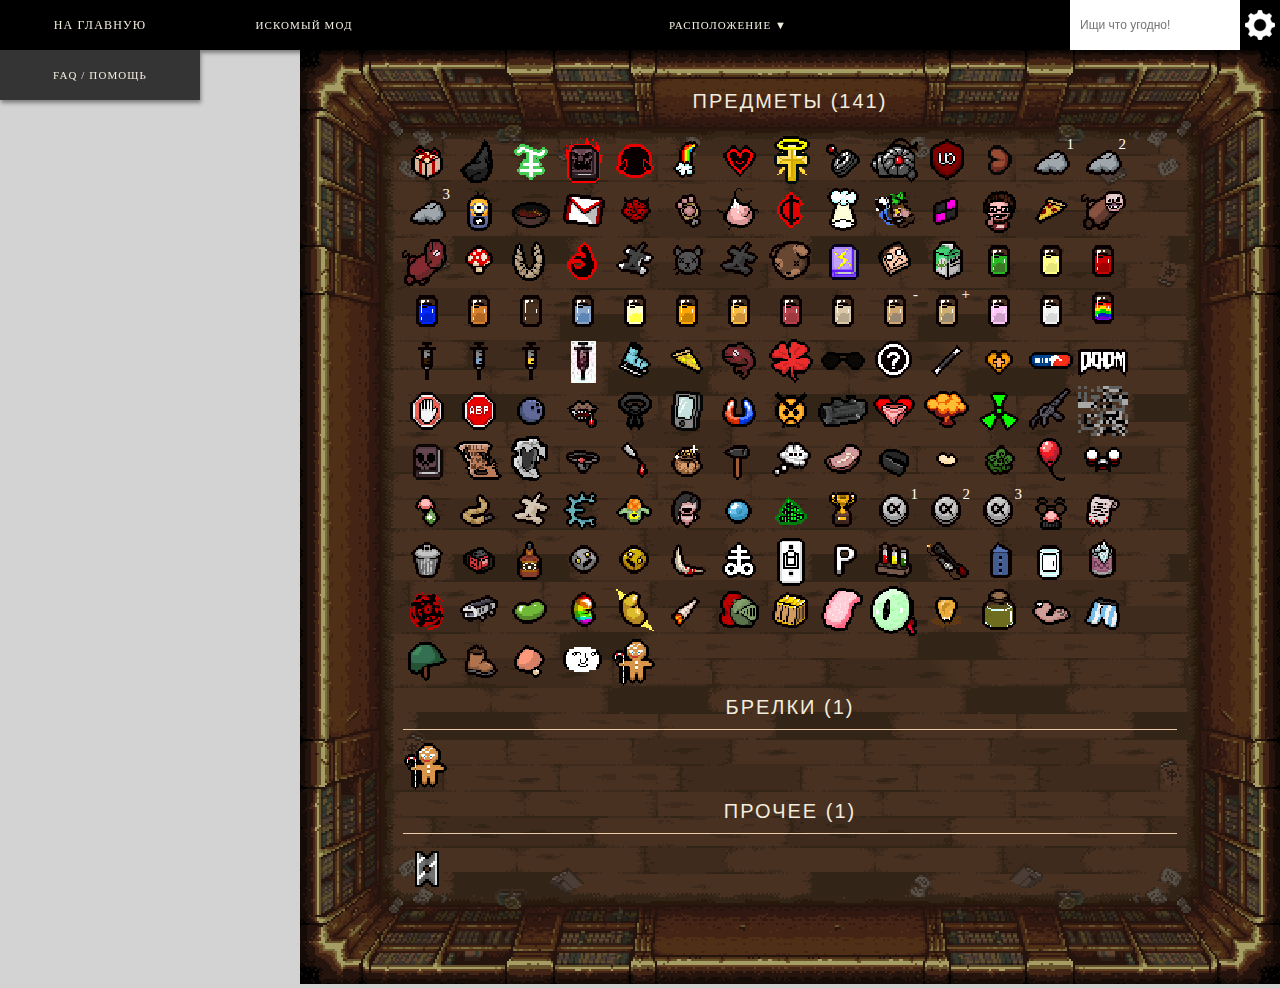
==== commit f6ead790: "Add files via upload" ====
--- a/devil-harvest.htm
+++ b/devil-harvest.htm
@@ -493,7 +493,7 @@
 				<div onclick='' class='antibirth-item anb-itm365'></div><span>
 				<p class='item-title'>Monstro Launcher</p>
 				<p class='r-itemid'>ItemID: 26</p><div class='description-middle'><p class='pickup'>"Monstro?"</p>
-				<p>• При нажатии кнопки стрельбы вместо слёзы на случайного врага в комнате будет прилетать Monstro, нанося ему 120 урона.</p>
+				<p>• При нажатии кнопки стрельбы вместо слёз на случайного врага в комнате будет прилетать Monstro, нанося ему 120 урона.</p>
 				<p>• Если в комнате никого нет, Monstro будет прыгать на персонажа.</p>
 				<p>• Босс может выполнять роль бомбы: ломать камни и какашки, а также тушить костры, взрывать бочки с динамитом и открывать секретные комнаты.</p>
 				<ul><p class='item_type'>ТИП: Пассивный</p>
@@ -504,7 +504,7 @@
 				<div onclick='' class='antibirth-item anb-itm366'></div><span>
 				<p class='item-title-big'>Red Herring Launcher</p>
 				<p class='r-itemid'>ItemID: 27</p><div class='description-middle'><p class='pickup'>"What could it mean?"</p>
-				<p>• При нажатии кнопки стрельбы вместо слёзы на случайного врага в комнате будет прилетать Skinless Hush, нанося ему 120 урона.</p>
+				<p>• При нажатии кнопки стрельбы вместо слёз на случайного врага в комнате будет прилетать Skinless Hush, нанося ему 120 урона.</p>
 				<p>• Если в комнате никого нет, Skinless Hush будет прыгать на персонажа.</p>
 				<p>• Босс может выполнять роль бомбы: ломать камни и какашки, а также тушить костры, взрывать бочки с динамитом и открывать секретные комнаты.</p>
 				<ul><p class='item_type'>ТИП: Пассивный</p>
@@ -550,7 +550,7 @@
 				— 20 и более - 1 муха, от 10 до 19 - 2 мухи, от 7 до 9 - 3 мухи, от 4 до 6 - 5 мух, 3 - 8 мух, 2 - 10 мух, 1 - 20 мух.</p>
 				<p>• В зависимости от определённых эффектов слёз могут выпадать разные мухи:<br>
 				— Explosivo (100% выпадения) или взрывная слеза от любого другого предмета - оранжевая взрывная муха;<br>
-				— Eye of Belial (100%), Little Horn (редко) или отпугивающая слеза - чёрная муха, которая может нанести четвертной урон персонажа;<br>
+				— Eye of Belial (100%), Little Horn (редко) или отпугивающая слеза - чёрная муха, которая может нанести четверной урон персонажа;<br>
 				— Serpent Kiss (редко), Mysterious Liquid (100%), Sinus Infection (редко) или отравляющая слеза - зелёная отравляющая муха;<br>
 				— Godhead (100%) или Holy Light (гораздо реже) - белая муха;<br>
 				— Glaucoma (редко) или замедляющая слеза - белая муха.</p>
@@ -648,7 +648,7 @@
 				<p class='item-title'>Bloody Milk</p>
 				<p class='r-itemid'>ItemID: 40</p><div class='description-middle'><p class='pickup'>"Tears times two!"</p>
 				<p>• Удваивает скорость атаки. Может дать значение выше капа.</p>
-				<p>• Не работает, если значение скорости атаки нечётно.</p>
+				<p>• Не работает, если исходное значение скорости атаки нечётно.</p>
 				<ul><p class='item_type'>ТИП: Пассивный</p>
 				<p class='item_find'>ГДЕ НАЙТИ: <span>Сокровищница</span></p>
 				<p class='tags'>* item room pool, к скорости атаки, кровавое молоко, красное молоко, стакан</p></ul></div></span></div></li>
@@ -1211,7 +1211,7 @@
 				<p class='item-title'>Humility</p>
 				<p class='r-itemid'>ItemID: 93</p><div class='description-middle'><p class='pickup'>"Don't get too cocky!"</p>
 				<p>• Код для предмета не прописан.</p>
-				<ul><p class='item_type'>ТИП: Помощник</p>
+				<ul><p class='item_type'>ТИП: Пассивный, Помощник</p>
 				<p class='item_find'>ГДЕ НАЙТИ: <span>Нигде</span></p>
 				<p class='tags'>* петух, смирение</p></ul></div></span></div></li>-->
 				
@@ -1251,7 +1251,7 @@
 				<p class='r-itemid'>ItemID: 97</p><div class='description-middle'><p class='pickup'>"I can't believe it's not Bob's Brain!"</p>
 				<p>• Появляется зелёный мозг, следующий за игроком. В отличие от мозга Боба, стреляет взрывными снарядами, схожими со слезами при Ipecac.</p>
 				<p>• Снаряды наносят 50 урона врагам, с BFFS - 100 урона.</p>
-				<ul><p class='item_type'>ТИП: Помощник</p>
+				<ul><p class='item_type'>ТИП: Пассивный, Помощник</p>
 				<p class='item_find'>ГДЕ НАЙТИ: <span>Сокровищница, Золотой сундук</span></p>
 				<p class='tags'>* item room pool, golden chest pool, зелёный мозг боба</p></ul></div></span></div></li>
 				
@@ -1336,7 +1336,7 @@
 				<p class='item-title-big'>Imaginary Girlfriend</p>
 				<p class='r-itemid'>ItemID: 105</p><div class='description-middle'><p class='pickup'>"Don't get too attached"</p>
 				<p>• Следует за персонажем. Стреляет слезами, наносящими 3.5 урона. С некоторым шансом может выстрелить розовой слезой, зачаровывающей врагов при попадании.</p>
-				<ul><p class='item_type'>ТИП: Помощник</p>
+				<ul><p class='item_type'>ТИП: Пассивный, Помощник</p>
 				<p class='item_find'>ГДЕ НАЙТИ: <span>Сокровищница, Магазин</span></p>
 				<p class='tags'>* item room pool, shop room pool, воображаемая девушка, мам я хиккан омежка сойжак кукож поридж либераха куколд</p></ul></div></span></div></li>
 				
@@ -1378,7 +1378,7 @@
 				<p class='item-title'>Alpha Coin</p>
 				<p class='r-itemid'>ItemID: 109</p><div class='description-middle'><p class='pickup'>"Learn to use it"</p>
 				<p>• При использовании применяет один или несколько эффектов, в зависимости от условий и уровня везения игрока.</p>
-				<p>• Уровень имбовости активки зависит от того, как часто вы её прожимаете и как далеко вы продвинулись в текущем забеге.</p>
+				<p>• Уровень имбовости активки зависит от того, как много раз за забег вы её прожали и как далеко вы продвинулись в текущем забеге.</p>
 				<p>• с 5% шансом может сработать эффект карты Strength.</p>
 				<p>• Если персонаж находится на 1-2 этажах (Basement/Cellar), то с 20% шансом рядом с ним может появиться три передвижных бочки с динамитом. Если появилась только одна - значит, все появились в одной точке; потолкайте их, чтобы разделить.<br>
 				• Если персонаж находится на 3-4 этажах (Caves/Catacombs), то с 50% шансом может сработать эффект руны Hagalaz.<br>
@@ -1400,7 +1400,7 @@
 				• Если в комнате находится Mom's Heart, Isaac, The Lamb или Delirium, то умрёт персонаж.</p>
 				<p>Если комната зачищена:<br>
 				• и в ней находятся батарейки, то одна из них (если их было несколько) пропадает, а остальные пикапы с шансом 50 на 50 дублируются (эффект руны Jera) или заменяются на случайные.<br>
-				• Иначе, если в ней находятся бомбы, то одна из них (если их было несколько) пропадает, а остальные пикапы заменятся на монеты и ключи или исчезнут.<br>
+				• Иначе, если в ней находятся бомбы, то одна из них (если их было несколько) пропадает, а все остальные пикапы заменятся на монеты и ключи или исчезнут.<br>
 				• Иначе, если в ней находится попрошайка, то он заменится на случайный предмет на пьедестале, а на персонажа сработает эффект пилюли Telepills.<br>
 				• Иначе, рядом с персонажем появится попрошайка (эффект карты Judgement).</p>
 				<p>Чё, только два? Нет, не всё!</p>
@@ -1422,6 +1422,7 @@
 				<p>• Если Alpha Coin был использован 10 раз и более, то рядом с персонажем будет появляться два лота с вещами из магазина.<br>
 				• Если он был использован 20 раз и более, то вместе с лотами будет появляться две счастливых монетки, а сам предмет будет сниматься из инвентаря и выбрасываться рядом с персонажем.<br>
 				• Если предмет был использован 50 раз и более, то дополнительно будет срабатывать эффект <a onclick="initpp(4,0)">Necronomicon 2</a>, а персонаж будет получать +0.3 к урону, -1 к дальности атаки, +0.16 к дальности полёта слёз, +0.3 к урону и +1 к удаче. Также с 33% шансом персонаж может получить <a onclick="initpp(64,0)">Missingno 2.0</a>.</p>
+				<p>• Если был начат новый забег, но игра не была перезапущена, то значение счётчика использований не обнулится. Баг это или фича - трудно сказать.</p>
 				<p>И десяточка. На закусон.</p>
 				<ul><p class='item_type'>ТИП: Активируемый</p>
 				<p class='item_recharge'>ПЕРЕЗАРЯДКА: 6 комнат</p>
@@ -1443,7 +1444,7 @@
 				<p class='r-itemid'>ItemID: 111</p><div class='description-middle'><p class='pickup'>"All you ever wished for"</p>
 				<p>• При подборе даёт уникальный, в зависимости от выбранного игроком персонажа, эффект.</p>
 				<p>• Возможно, этот предмет является прообразом для предмета Birthright из Repentance.</p>
-				<p>— Айзек - оставляет рдом с персонажем предмет Brimstone.<br>
+				<p>— Айзек - оставляет рядом с персонажем предмет Brimstone.<br>
 				— Магдалена - даёт персонажу предмет Oedipus Complex.<br>
 				— Каин - даёт персонажу предмет PHD.<br>
 				— Иуда - даёт персонажу предмет Dead Cat.<br>
@@ -1451,7 +1452,7 @@
 				— Ева - забирает все контейнеры сердец, даёт половину синего сердца и взамен за каждый контейнер оставляет рядом с персонажем по две монетки.<br>
 				— Самсон - даёт персонажу предмет DOOM.<br>
 				— Азазель - +100 к дальности стрельбы.<br>
-				— Лазарь - ничего.<br>
+				— Лазарь - ничего, при подборе после потери жизни - +5 к урону, +2 к удаче.<br>
 				— Эден - оставляет рядом с персонажем три случайных предмета.<br>
 				— Лост - даёт персонажу предмет Sacred Mantle.<br>
 				— Лилит - даёт персонажу предмет BFFS.<br>
@@ -1468,7 +1469,7 @@
 				<p class='r-itemid'>ItemID: 112</p><div class='description-middle'><p class='pickup'>"Garbage eater"</p>
 				<p>• Следует за персонажем, собирает любые пикапы.</p>
 				<p>• За каждые три пикапа может дать чёрную муху или мешок с мусором.</p>
-				<ul><p class='item_type'>ТИП: Помощник</p>
+				<ul><p class='item_type'>ТИП: Пассивный, Помощник</p>
 				<p class='item_find'>ГДЕ НАЙТИ: <span>Сокровищница, Попрошайка</span></p>
 				<p class='tags'>* item room pool, normal beggar pool, мусорный бак, лил бин, маленький бак, маленький мусор</p></ul></div></span></div></li>
 				
@@ -1479,7 +1480,7 @@
 				<p>• Следует за персонажем, собирает бомбы.</p>
 				<p>• За каждые три подобранных бомбы даёт одну батарейку.</p>
 				<p>• С 1% шансом при попытке дать батарейку может безвозвратно взорваться.</p>
-				<ul><p class='item_type'>ТИП: Помощник</p>
+				<ul><p class='item_type'>ТИП: Пассивный, Помощник</p>
 				<p class='item_find'>ГДЕ НАЙТИ: <span>Магазин</span></p>
 				<p class='tags'>* shop room pool, мусорный бак, маленький генератор</p></ul></div></span></div></li>
 				
@@ -1501,7 +1502,7 @@
 				<p class='r-itemid'>ItemID: 115</p><div class='description-middle'><p class='pickup'>"He's greedy!"</p>
 				<p>• Следует за персонажем. Стреляет слезами-монетами, которые наносят 7 урона врагам.</p>
 				<p>• Сочетается с BFFS: при нём помощник будет наносить слезами 14 урона.</p>
-				<ul><p class='item_type'>ТИП: Помощник</p>
+				<ul><p class='item_type'>ТИП: Пассивный, Помощник</p>
 				<p class='item_find'>ГДЕ НАЙТИ: <span>Золотой сундук</span></p>
 				<p class='tags'>* golden chest pool, маленькая жадность, маленький грид, лил грид, лилгрид, серая голова, егор грид</p></ul></div></span></div></li>
 				
@@ -1511,7 +1512,7 @@
 				<p class='r-itemid'>ItemID: 116</p><div class='description-middle'><p class='pickup'>"He's greedier!"</p>
 				<p>• Следует за персонажем. Стреляет слезами-монетами, которые при попадании по врагу наносят ему 7 урона и превращают в золотую статую на несколько секунд, из которой после убийства может выпасть 1-4 монеты (эффект Midas Touch).</p>
 				<p>• Сочетается с BFFS: при нём помощник будет наносить слезами 14 урона.</p>
-				<ul><p class='item_type'>ТИП: Помощник</p>
+				<ul><p class='item_type'>ТИП: Пассивный, Помощник</p>
 				<p class='item_find'>ГДЕ НАЙТИ: <span>Золотой сундук</span></p>
 				<p class='tags'>* golden chest pool, маленькая ультра жадность, маленький ультра грид, ультра лил грид, ультрагрид, ультра лилгрид, золотая голова, егор грид</p></ul></div></span></div></li>
 				
@@ -1538,18 +1539,284 @@
 				<div onclick='' class='antibirth-item anb-itm370'></div><span>
 				<p class='item-title'>A.V.G.M.</p>
 				<p class='r-itemid'>ItemID: 119</p><div class='description-middle'><p class='pickup'>"Get hooked"</p>
-				<p>• .</p>
+				<p>• При использовании предмета вы будете щёлкать выключателем. После двух щелчков вы получите монетку (или с 10% шансом - случайный пикап). Чтобы получить ещё один пикап, вам придётся нажать на выключатель 4 раза, после этого - 6 раз, затем 8, 10, 12 и так далее. Иными словами, счётчик необходимых для следующей награды щелчков после каждого её получения увеличивается на 2.</p>
+				<p>• Если число всех щелчков в сумме будет равно 10000, то рядом с персонажем появится случайный предмет, а счётчик необходимых щелчков сбросится до 2.</p>
+				<p>• Предмет является прямой отсылкой на одноимённую игру от Эдмунда.</p>
 				<ul><p class='item_type'>ТИП: Активируемый</p>
 				<p class='item_recharge'>ПЕРЕЗАРЯДКА: Нет</p>
-				<p class='item_find'>ГДЕ НАЙТИ: <span>Комната Ангела</span></p>
-				<p class='tags'>* angel room pool, святая сера, святой бримстоун, белый бримстоун, белая сера</p></ul></div></span></div></li>
+				<p class='item_find'>ГДЕ НАЙТИ: <span>Сокровищница, Магазин</span></p>
+				<p class='tags'>* item room pool, shop room pool, выключатель, рычаг, авгм</p></ul></div></span></div></li>
+				
+				<li class='textbox ' data-tid='124' data-cid='124' data-sid='124'><div class='a'>
+				<div onclick='' class='antibirth-item anb-itm308'></div><span>
+				<p class='item-title'>Placeholder</p>
+				<p class='r-itemid'>ItemID: 120</p><div class='description-middle'><p class='pickup'>"test description"</p>
+				<p>• При использовании будет повторять эффект карты или пилюли, находящейся в инвентаре (совмещённый эффект предметов Blank Card и Placebo).</p>
+				<ul><p class='item_type'>ТИП: Активируемый</p>
+				<p class='item_recharge'>ПЕРЕЗАРЯДКА: 6 комнат</p>
+				<p class='item_find'>ГДЕ НАЙТИ: <span>Магазин, Секретная комната</span></p>
+				<p class='tags'>* shop room pool, secret room pool, буква Р, буква P, плейсхолдер</p></ul></div></span></div></li>
+				
+				<li class='textbox ' data-tid='125' data-cid='125' data-sid='125'><div class='a'>
+				<div onclick='' class='antibirth-item anb-itm311'></div><span>
+				<p class='item-title'>Chemistry Kit</p>
+				<p class='r-itemid'>ItemID: 121</p><div class='description-middle'><p class='pickup'>"Colorful fires"</p>
+				<p>• Накладывает на костры чемпионские эффекты, тем самым делая их разноцветными.</p>
+				<p>• Урон от костров, так же как и от монстров-чемпионов, удваивается, за исключением снарядов от красных костров, которые будут наносить обычный урон в половину сердца.</p>
+				<ul><p class='item_type'>ТИП: Пассивный</p>
+				<p class='item_find'>ГДЕ НАЙТИ: <span>Сокровищница, Магазин</span></p>
+				<p class='tags'>* item room pool, shop room pool, колбы, химикаты, набор юного химика, НЕВЕРХУД РЕФЕРЕНС?!??!!?!??!</p></ul></div></span></div></li>
+				
+				<li class='textbox ' data-tid='126' data-cid='126' data-sid='126'><div class='a'>
+				<div onclick='' class='antibirth-item anb-itm312'></div><span>
+				<p class='item-title'>Dad's Flamethrower</p>
+				<p class='r-itemid'>ItemID: 122</p><div class='description-middle'><p class='pickup'>"W+M1"</p>
+				<p>• +2 к скорости атаки.</p>
+				<p>• Персонаж будет выстреливать огнём от костра вместо слёз.</p>
+				<p>• Огонь наносит 22 урона врагам и проходит сквозь них.</p>
+				<ul><p class='item_type'>ТИП: Пассивный, Модификатор слёз</p>
+				<p class='item_find'>ГДЕ НАЙТИ: <span>Сокровищница</span></p>
+				<p class='tags'>* item room pool, огнемёт, напалм, оружие, пушка</p></ul></div></span></div></li>
+				
+				<li class='textbox ' data-tid='127' data-cid='127' data-sid='127'><div class='a'>
+				<div onclick='' class='antibirth-item anb-itm313'></div><span>
+				<p class='item-title'>D3</p>
+				<p class='r-itemid'>ItemID: 123</p><div class='description-middle'><p class='pickup'>"Reroll tears"</p>
+				<p>• При использовании все находящиеся на данный момент в полёте слёзы персонажа будут приобретать случайный эффект.</p>
+				<ul><p class='item_type'>ТИП: Активируемый</p>
+				<p class='item_recharge'>ПЕРЕЗАРЯДКА: 1 комната</p>
+				<p class='item_find'>ГДЕ НАЙТИ: <span>Сокровищница</span></p>
+				<p class='tags'>* item room pool, кубик, кость, д3</p></ul></div></span></div></li>
+				
+				<li class='textbox ' data-tid='128' data-cid='128' data-sid='128'><div class='a'>
+				<div onclick='' class='antibirth-item anb-itm275'></div><span>
+				<p class='item-title'>Lil' Fridge</p>
+				<p class='r-itemid'>ItemID: 124</p><div class='description-middle'><p class='pickup'>"Freezing Friend"</p>
+				<p>• Следует за игроком, собирает сердца. За каждые три сердца даёт один предмет на пьедестале.</p>
+				<p>• С выдачей предметов происходит нечто непонятное: по сути, помощник должен с 25% шансом давать случайный предмет, иначе - предмет Frozen Food. НО ошибка в коде не позволяет ему давать Frozen Food, из-за чего помощник может не дать ничего, так как работает только условие с 25% шансом выполнения.</p>
+				<ul><p class='item_type'>ТИП: Пассивный, Помощник</p>
+				<p class='item_find'>ГДЕ НАЙТИ: <span>Сокровищница, Попрошайка</span></p>
+				<p class='tags'>* item room pool, normal beggar pool, лил фридж, маленький холодильник, малыш холодильник</p></ul></div></span></div></li>
+				
+				<li class='textbox ' data-tid='129' data-cid='129' data-sid='129'><div class='a'>
+				<div onclick='' class='antibirth-item anb-itm276'></div><span>
+				<p class='item-title'>Frozen Food</p>
+				<p class='r-itemid'>ItemID: 125</p><div class='description-middle'><p class='pickup'>"DMG slightly up, you feel a bit slippery..."</p>
+				<p>• +0.2 к урону.</p>
+				<p>• Персонаж будет останавливаться во время ходьбы чуть дольше.</p>
+				<p>• Предмет должен был выпадать из предмета Lil' Fridge, но из-за ошибки в коде его можно получить только через консоль.</p>
+				<ul><p class='item_type'>ТИП: Пассивный</p>
+				<p class='item_find'>ГДЕ НАЙТИ: <span>Нигде</span></p>
+				<p class='tags'>* замороженная еда, корм для собаки, консерва</p></ul></div></span></div></li>
+				
+				<li class='textbox ' data-tid='130' data-cid='130' data-sid='130'><div class='a'>
+				<div onclick='' class='antibirth-item anb-itm237'></div><span>
+				<p class='item-title'>True Chaos</p>
+				<p class='r-itemid'>ItemID: 126</p><div class='description-middle'><p class='pickup'>"Tear apart the fabric of reality"</p>
+				<p>• Если врагов в комнате нет, то при использовании вызывает портала-союзника, который будет спавнить дружелюбных врагов.</p>
+				<p>• Если же враги есть, то при использовании предмета на месте одного из них появится красный вихрь, от которого появится 4 потока серы. Потоки не нанесут урон персонажу.</p>
+				<p>• Дружелюбные враги тоже считаются за врагов, так что вихрь может появиться и в них.</p>
+				<ul><p class='item_type'>ТИП: Активируемый</p>
+				<p class='item_recharge'>ПЕРЕЗАРЯДКА: 6 комнат</p>
+				<p class='item_find'>ГДЕ НАЙТИ: <span>Комната Дьявола, Проклятая комната</span></p>
+				<p class='tags'>* devil room pool, curse room pool, настоящий хаос, красный портал, истинный хаос, красный</p></ul></div></span></div></li>
+				
+				<li class='textbox ' data-tid='131' data-cid='131' data-sid='131'><div class='a'>
+				<div onclick='' class='antibirth-item anb-itm315'></div><span>
+				<p class='item-title'>Dad's Home</p>
+				<p class='r-itemid'>ItemID: 127</p><div class='description-middle'><p class='pickup'>"Will he be back soon?"</p>
+				<p>• При использовании убирает всех врагов в комнате и переносит их в следующую комнату, в которой окажется персонаж.</p>
+				<p>• Не работает в босс-комнатах.</p>
+				<ul><p class='item_type'>ТИП: Активируемый</p>
+				<p class='item_recharge'>ПЕРЕЗАРЯДКА: 1 комната</p>
+				<p class='item_find'>ГДЕ НАЙТИ: <span>Сокровищница, Магазин</span></p>
+				<p class='tags'>* item room pool, shop room pool, батин дом, папин дом, дом папы, дом бати</p></ul></div></span></div></li>
+				
+				<li class='textbox ' data-tid='132' data-cid='132' data-sid='132'><div class='a'>
+				<div onclick='' class='antibirth-item anb-itm259'></div><span>
+				<p class='item-title'>Green Bean</p>
+				<p class='r-itemid'>ItemID: 128</p><div class='description-middle'><p class='pickup'>"Eat your greens!"</p>
+				<p>• При использовании отравляет всех врагов в комнате на две секунды.</p>
+				<p>• За время отравления враги три раза получат урон, равный урону персонажа.</p>
+				<ul><p class='item_type'>ТИП: Активируемый</p>
+				<p class='item_recharge'>ПЕРЕЗАРЯДКА: 3 комнат</p>
+				<p class='item_find'>ГДЕ НАЙТИ: <span>Сокровищница</span></p>
+				<p class='tags'>* item room pool, зелёный боб, зелёная фасоль</p></ul></div></span></div></li>
+				
+				<li class='textbox ' data-tid='133' data-cid='133' data-sid='133'><div class='a'>
+				<div onclick='' class='antibirth-item anb-itm261'></div><span>
+				<p class='item-title'>Rainbow Bean</p>
+				<p class='r-itemid'>ItemID: 129</p><div class='description-middle'><p class='pickup'>"Random toots"</p>
+				<p>• При использовании применяет эффект случайного боба.</p>
+				<ul><p class='item_type'>ТИП: Активируемый</p>
+				<p class='item_recharge'>ПЕРЕЗАРЯДКА: 2 комнаты</p>
+				<p class='item_find'>ГДЕ НАЙТИ: <span>Сокровищница</span></p>
+				<p class='tags'>* item room pool, радужный боб, радужная фасоль</p></ul></div></span></div></li>
+				
+				<li class='textbox ' data-tid='134' data-cid='134' data-sid='134'><div class='a'>
+				<div onclick='' class='antibirth-item anb-itm262'></div><span>
+				<p class='item-title'>Ultimate Bean</p>
+				<p class='r-itemid'>ItemID: 130</p><div class='description-middle'><p class='pickup'>"Bean way up!"</p>
+				<p>• При использовании одновременно применяет эффекты всех имеющихся в игре и моде бобов.</p>
+				<ul><p class='item_type'>ТИП: Активируемый</p>
+				<p class='item_recharge'>ПЕРЕЗАРЯДКА: 4 комнаты</p>
+				<p class='item_find'>ГДЕ НАЙТИ: <span>Сокровищница, Секретная комната</span></p>
+				<p class='tags'>* item room pool, secret room pool, жёлтый боб, жёлтая фасоль, ультимативный боб, супербоб</p></ul></div></span></div></li>
+				
+				<li class='textbox ' data-tid='135' data-cid='135' data-sid='135'><div class='a'>
+				<div onclick='' class='antibirth-item anb-itm242'></div><span>
+				<p class='item-title'>Cousin's Joint</p>
+				<p class='r-itemid'>ItemID: 131</p><div class='description-middle'><p class='pickup'>"Smoke weed everyday"</p>
+				<p>• +1 к здоровью.</p>
+				<p>• -0.66 к скорости полёта слёз.</p>
+				<p>• Слёзы персонажа с шансом 1 к 8 могут поджечь или оглушить врага.</p>
+				<ul><p class='item_type'>ТИП: Пассивный</p>
+				<p class='item_find'>ГДЕ НАЙТИ: <span>Сокровищница</span></p>
+				<p class='tags'>* item room pool, самокрутка, косяк, косячок0)0), сигарета</p></ul></div></span></div></li>
+				
+				<li class='textbox ' data-tid='136' data-cid='136' data-sid='136'><div class='a'>
+				<div onclick='' class='antibirth-item anb-itm091'></div><span>
+				<p class='item-title'>Mithril Armor</p>
+				<p class='r-itemid'>ItemID: 132</p><div class='description-middle'><p class='pickup'>"Spike protection"</p>
+				<p>• +1 синее сердце.</p>
+				<p>• Персонаж становится неуязвим к шипастым сундукам и шипастым движущимся блокам. Но не к шипам.</p>
+				<p>• Неуязвимость не работает в комнатах жертвоприношений.</p>
+				<ul><p class='item_type'>ТИП: Пассивный</p>
+				<p class='item_find'>ГДЕ НАЙТИ: <span>Магазин, Комната Ангела</span></p>
+				<p class='tags'>* shop room pool, angel room pool, рыцарский шлем, мифриловая броня</p></ul></div></span></div></li>
+				
+				<!--<li class='textbox ' data-tid='137' data-cid='137' data-sid='137'><div class='a'>
+				<div onclick='' class='antibirth-item anb-itm071'></div><span>
+				<p class='item-title'>Dad's Oil</p>
+				<p class='r-itemid'>ItemID: 133</p><div class='description-middle'><p class='pickup'>"Skin Care"</p>
+				<p>• Не уверен, но враг при нанесении урона персонажу должен от него отлетать. Или отскальзывать. Хз крч.</p>
+				<p>• Предмет недопилен.</p>
+				<ul><p class='item_type'>ТИП: Пассивный</p>
+				<p class='item_find'>ГДЕ НАЙТИ: <span>Нигде</span></p>
+				<p class='tags'>* батино масло, батина смазка, just lube it up</p></ul></div></span></div></li>-->
+				
+				<li class='textbox ' data-tid='138' data-cid='138' data-sid='138'><div class='a'>
+				<div onclick='' class='antibirth-item anb-itm316'></div><span>
+				<p class='item-title'>Crate of Friends</p>
+				<p class='r-itemid'>ItemID: 134</p><div class='description-middle'><p class='pickup'>"Unlock your friends"</p>
+				<p>• При использовании даёт всех помощников из мода до конца комнаты.</p>
+				<p>• Также даёт предмет DOOM, который почему-то тоже считается за помощника.</p>
+				<ul><p class='item_type'>ТИП: Активируемый</p>
+				<p class='item_recharge'>ПЕРЕЗАРЯДКА: 12 комнат</p>
+				<p class='item_find'>ГДЕ НАЙТИ: <span>Сокровищница, Магазин</span></p>
+				<p class='tags'>* item room pool, shop room pool, коробка с друзьями, ящик с друзьями</p></ul></div></span></div></li>
+				
+				<li class='textbox ' data-tid='139' data-cid='139' data-sid='139'><div class='a'>
+				<div onclick='' class='antibirth-item anb-itm168'></div><span>
+				<p class='item-title'>Guppy's Tongue</p>
+				<p class='r-itemid'>ItemID: 135</p><div class='description-middle'><p class='pickup'>"It's sticky"</p>
+				<p>• Во время стрельбы персонаж может выпустить дорожку из белых замедляющих луж.</p>
+				<ul><p class='item_type'>ТИП: Пассивный</p>
+				<p class='item_find'>ГДЕ НАЙТИ: <span>Сокровищница, Комната Дьявола, Красный сундук</span></p>
+				<p class='tags'>* item room pool, devil room pool, red chest pool, язык гаппи</p></ul></div></span></div></li>
+				
+				<li class='textbox ' data-tid='140' data-cid='140' data-sid='140'><div class='a'>
+				<div onclick='' class='antibirth-item anb-itm166'></div><span>
+				<p class='item-title'>Guppy's Eye</p>
+				<p class='r-itemid'>ItemID: 136</p><div class='description-middle'><p class='pickup'>"Become the fat cat"</p>
+				<p>• Снимает проклятья слепоты и темноты.</p>
+				<p>• Отображает на карте местоположения особых комнат (магазин, босс-комната, сокровищница и т.п.).</p>
+				<ul><p class='item_type'>ТИП: Пассивный</p>
+				<p class='item_find'>ГДЕ НАЙТИ: <span>Сокровищница, Комната Дьявола, Красный сундук</span></p>
+				<p class='tags'>* item room pool, devil room pool, red chest pool, глаз гаппи</p></ul></div></span></div></li>
+				
+				<li class='textbox ' data-tid='141' data-cid='141' data-sid='141'><div class='a'>
+				<div onclick='' class='antibirth-item anb-itm100'></div><span>
+				<p class='item-title'>Cacamancer's Corn</p>
+				<p class='r-itemid'>ItemID: 137</p><div class='description-middle'><p class='pickup'>"HP up"</p>
+				<p>• +1 к здоровью.</p>
+				<ul><p class='item_type'>ТИП: Пассивный</p>
+				<p class='item_find'>ГДЕ НАЙТИ: <span>Босс-комната</span></p>
+				<p class='tags'>* boss room pool, кукуруза, кукурузина</p></ul></div></span></div></li>
+				
+				<li class='textbox ' data-tid='142' data-cid='142' data-sid='142'><div class='a'>
+				<div onclick='' class='antibirth-item anb-itm331'></div><span>
+				<p class='item-title'>Jar of Puke</p>
+				<p class='r-itemid'>ItemID: 138</p><div class='description-middle'><p class='pickup'>"Tears up"</p>
+				<p>• +1 к скорости атаки.</p>
+				<ul><p class='item_type'>ТИП: Пассивный</p>
+				<p class='item_find'>ГДЕ НАЙТИ: <span>Босс-комната</span></p>
+				<p class='tags'>* boss room pool, банка с рвотой, блевотина</p></ul></div></span></div></li>
+				
+				<li class='textbox ' data-tid='143' data-cid='143' data-sid='143'><div class='a'>
+				<div onclick='' class='antibirth-item anb-itm357'></div><span>
+				<p class='item-title'>Steroid Abuse</p>
+				<p class='r-itemid'>ItemID: 139</p><div class='description-middle'><p class='pickup'>"DMG up"</p>
+				<p>• +1 к урону.</p>
+				<ul><p class='item_type'>ТИП: Пассивный</p>
+				<p class='item_find'>ГДЕ НАЙТИ: <span>Босс-комната</span></p>
+				<p class='tags'>* boss room pool, стероиды, рука, бицуха нах</p></ul></div></span></div></li>
+				
+				<li class='textbox ' data-tid='144' data-cid='144' data-sid='144'><div class='a'>
+				<div onclick='' class='antibirth-item anb-itm371'></div><span>
+				<p class='item-title'>Dad's Boxers</p>
+				<p class='r-itemid'>ItemID: 140</p><div class='description-middle'><p class='pickup'>"Range up"</p>
+				<p>• +8 к дальности атаки.</p>
+				<ul><p class='item_type'>ТИП: Пассивный</p>
+				<p class='item_find'>ГДЕ НАЙТИ: <span>Босс-комната</span></p>
+				<p class='tags'>* boss room pool, папины трусы, батины труханы</p></ul></div></span></div></li>
+				
+				<li class='textbox ' data-tid='145' data-cid='145' data-sid='145'><div class='a'>
+				<div onclick='' class='antibirth-item anb-itm372'></div><span>
+				<p class='item-title'>Dad's Helmet</p>
+				<p class='r-itemid'>ItemID: 141</p><div class='description-middle'><p class='pickup'>"You feel a bit protected"</p>
+				<p>• +3 синих сердца.</p>
+				<ul><p class='item_type'>ТИП: Пассивный</p>
+				<p class='item_find'>ГДЕ НАЙТИ: <span>Босс-комната</span></p>
+				<p class='tags'>* boss room pool, папин шлем, батин шлем</p></ul></div></span></div></li>
+				
+				<li class='textbox ' data-tid='146' data-cid='146' data-sid='146'><div class='a'>
+				<div onclick='' class='antibirth-item anb-itm317'></div><span>
+				<p class='item-title'>Dad's Boots</p>
+				<p class='r-itemid'>ItemID: 142</p><div class='description-middle'><p class='pickup'>"Speed and range up"</p>
+				<p>• +5 к дальности атаки.</p>
+				<p>• Должен также давать +0.2 к скорости бега, но чёт не даёт.</p>
+				<ul><p class='item_type'>ТИП: Пассивный</p>
+				<p class='item_find'>ГДЕ НАЙТИ: <span>Босс-комната</span></p>
+				<p class='tags'>* boss room pool, папин сапог, батины сапоги</p></ul></div></span></div></li>
+				
+				<li class='textbox ' data-tid='147' data-cid='147' data-sid='147'><div class='a'>
+				<div onclick='' class='antibirth-item anb-itm373'></div><span>
+				<p class='item-title'>Funky Mushroom</p>
+				<p class='r-itemid'>ItemID: 143</p><div class='description-middle'><p class='pickup'>"HP up + DMG up + range down"</p>
+				<p>• +1 к здоровью.</p>
+				<p>• +0.8 к урону.</p>
+				<p>• -5 к дальности атаки.</p>
+				<ul><p class='item_type'>ТИП: Пассивный</p>
+				<p class='item_find'>ГДЕ НАЙТИ: <span>Босс-комната</span></p>
+				<p class='tags'>* boss room pool, пездатый гриб</p></ul></div></span></div></li>
+				
+				<li class='textbox ' data-tid='148' data-cid='148' data-sid='148'><div class='a'>
+				<div onclick='' class='antibirth-item anb-itm170'></div><span>
+				<p class='item-title'>Lenny</p>
+				<p class='r-itemid'>ItemID: 144</p><div class='description-middle'><p class='pickup'>"Tears up"</p>
+				<p>• +1 к скорости атаки.</p>
+				<ul><p class='item_type'>ТИП: Пассивный</p>
+				<p class='item_find'>ГДЕ НАЙТИ: <span>Босс-комната</span></p>
+				<p class='tags'>* boss room pool, ленни, лёня</p></ul></div></span></div></li>
+				
+				<li class='textbox ' data-tid='149' data-cid='149' data-sid='149'><div class='a'>
+				<div onclick='' class='antibirth-item anb-itm374'></div><span>
+				<p class='item-title'>Quick Biscuit</p>
+				<p class='r-itemid'>ItemID: 145</p><div class='description-middle'><p class='pickup'>"HP up"</p>
+				<p>• +1 к здоровью.</p>
+				<ul><p class='item_type'>ТИП: Пассивный</p>
+				<p class='item_find'>ГДЕ НАЙТИ: <span>Босс-комната</span></p>
+				<p class='tags'>* boss room pool, перекус, бисквит</p></ul></div></span></div></li>
+				
+				
 				
 	</div>
 	
 <div class="items-container rebirth">
 	<h2 class="">Брелки <span class="count"></span></h2>
 				<li class='textbox ' data-tid='1000' data-cid='1000' data-sid='1000'><div class='a'>
-				<div onclick='' class='afterbirth-plus-item a-itm497'></div><span>
+				<div onclick='' class='antibirth-item anb-itm374'></div><span>
 				<p class='item-title'>Dirty Syringe</p>
 				<p class='r-itemid'>ItemID: 1</p><div class='description-middle'><p class='pickup'>"Pass it, bro"</p>
 				<p>• Накладывает на всё слёзы персонажа отпугивающий эффект.</p>
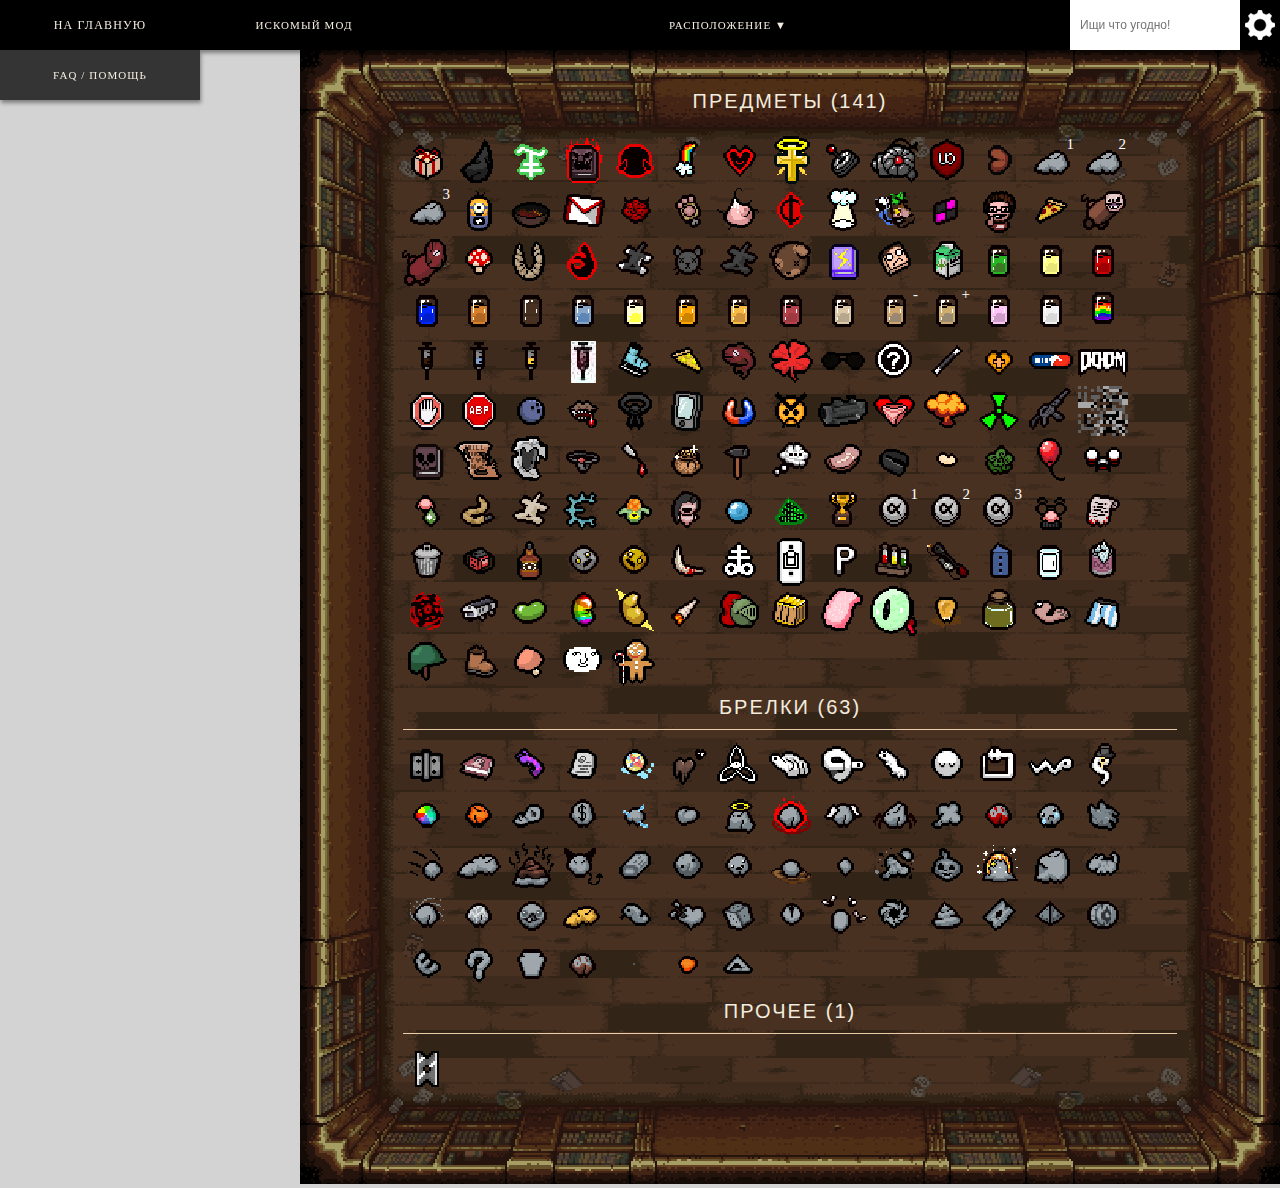
==== commit 55dc1188: "Add files via upload" ====
--- a/devil-harvest.htm
+++ b/devil-harvest.htm
@@ -1329,7 +1329,7 @@
 				<p>• При поднятии применяет эффект десяти случайных пилюль.</p>
 				<ul><p class='item_type'>ТИП: Пассивный</p>
 				<p class='item_find'>ГДЕ НАЙТИ: <span>Босс-комната, Попрошайка</span></p>
-				<p class='tags'>* boss room pool, normal beggar pool, гмо кукуруза</p></ul></div></span></div></li>
+				<p class='tags'>* boss room pool, normal beggar pool, гмо кукуруза, генно-модифицированная кукуруза</p></ul></div></span></div></li>
 				
 				<li class='textbox ' data-tid='107' data-cid='107' data-sid='107'><div class='a'>
 				<div onclick='' class='antibirth-item anb-itm144'></div><span>
@@ -1445,10 +1445,10 @@
 				<p>• При подборе даёт уникальный, в зависимости от выбранного игроком персонажа, эффект.</p>
 				<p>• Возможно, этот предмет является прообразом для предмета Birthright из Repentance.</p>
 				<p>— Айзек - оставляет рядом с персонажем предмет Brimstone.<br>
-				— Магдалена - даёт персонажу предмет Oedipus Complex.<br>
+				— Магдалена - даёт персонажу предмет Oedipus Complex, а так же +0.2 к скорости бега, +2 к урону и +5 к удаче.<br>
 				— Каин - даёт персонажу предмет PHD.<br>
 				— Иуда - даёт персонажу предмет Dead Cat.<br>
-				— ??? - ничего.<br>
+				— ??? - вместо красных сердец будут выпадать синие.<br>
 				— Ева - забирает все контейнеры сердец, даёт половину синего сердца и взамен за каждый контейнер оставляет рядом с персонажем по две монетки.<br>
 				— Самсон - даёт персонажу предмет DOOM.<br>
 				— Азазель - +100 к дальности стрельбы.<br>
@@ -1614,7 +1614,7 @@
 				<p class='item-title'>True Chaos</p>
 				<p class='r-itemid'>ItemID: 126</p><div class='description-middle'><p class='pickup'>"Tear apart the fabric of reality"</p>
 				<p>• Если врагов в комнате нет, то при использовании вызывает портала-союзника, который будет спавнить дружелюбных врагов.</p>
-				<p>• Если же враги есть, то при использовании предмета на месте одного из них появится красный вихрь, от которого появится 4 потока серы. Потоки не нанесут урон персонажу.</p>
+				<p>• Если же враги есть, то при использовании предмета на месте одного из них появится красный вихрь, от которого пойдут 4 потока серы. Потоки не нанесут урон персонажу.</p>
 				<p>• Дружелюбные враги тоже считаются за врагов, так что вихрь может появиться и в них.</p>
 				<ul><p class='item_type'>ТИП: Активируемый</p>
 				<p class='item_recharge'>ПЕРЕЗАРЯДКА: 6 комнат</p>
@@ -1807,21 +1807,564 @@
 				<p>• +1 к здоровью.</p>
 				<ul><p class='item_type'>ТИП: Пассивный</p>
 				<p class='item_find'>ГДЕ НАЙТИ: <span>Босс-комната</span></p>
-				<p class='tags'>* boss room pool, перекус, бисквит</p></ul></div></span></div></li>
-				
-				
-				
+				<p class='tags'>* boss room pool, перекус, бисквит</p></ul></div></span></div></li>	
 	</div>
 	
 <div class="items-container rebirth">
 	<h2 class="">Брелки <span class="count"></span></h2>
 				<li class='textbox ' data-tid='1000' data-cid='1000' data-sid='1000'><div class='a'>
-				<div onclick='' class='antibirth-item anb-itm374'></div><span>
-				<p class='item-title'>Dirty Syringe</p>
-				<p class='r-itemid'>ItemID: 1</p><div class='description-middle'><p class='pickup'>"Pass it, bro"</p>
-				<p>• Накладывает на всё слёзы персонажа отпугивающий эффект.</p>
-				<p>• При получении урона с 5% шансом может добавить в инвентарь предмет <a onclick="initpp(14,0)">HIV</a>.</p>
-				<p class='tags'>* грязный шприц</p>
+				<div onclick='' class='antibirth-item anb-itm056'></div><span>
+				<p class='item-title'>Door Hinge</p>
+				<p class='r-itemid'>ItemID: 1</p><div class='description-middle'><p class='pickup'>"It's squeaky..."</p>
+				<p>• Иногда оставляет некоторые двери открытыми во время битв с врагами.</p>
+				<p class='tags'>* дверная петля</p>
+				</div></span></div></li>
+				
+				<li class='textbox ' data-tid='1002' data-cid='1002' data-sid='1002'><div class='a'>
+				<div onclick='' class='antibirth-item anb-itm101'></div><span>
+				<p class='item-title'>Dad's magazine</p>
+				<p class='r-itemid'>ItemID: 2</p><div class='description-middle'><p class='pickup'>"Smells funky!"</p>
+				<p>• Иногда персонаж может выстрелить кучкой слёз, как при Monstro's Tooth.</p>
+				<p class='tags'>* папин журнал, батин журнал</p>
+				</div></span></div></li>
+				
+				<li class='textbox ' data-tid='1003' data-cid='1003' data-sid='1003'><div class='a'>
+				<div onclick='' class='antibirth-item anb-itm102'></div><span>
+				<p class='item-title'>Funky Critter</p>
+				<p class='r-itemid'>ItemID: 3</p><div class='description-middle'><p class='pickup'>"Glowy!"</p>
+				<p>• Применяет эффект случайной карты после убийства босса.</p>
+				<p class='tags'>* пездатая креветка), фиолетовое нечто</p>
+				</div></span></div></li>
+				
+				<li class='textbox ' data-tid='1004' data-cid='1004' data-sid='1004'><div class='a'>
+				<div onclick='' class='antibirth-item anb-itm300'></div><span>
+				<p class='item-title'>Prescription</p>
+				<p class='r-itemid'>ItemID: 4</p><div class='description-middle'><p class='pickup'>"Something for every ailment!"</p>
+				<p>• При получении урона персонаж с 50% шансом может оставить рядом с собой пилюлю.</p>
+				<p class='tags'>* бумага, бумажка, лист, рецепт от врача</p>
+				</div></span></div></li>
+				
+				<li class='textbox ' data-tid='1005' data-cid='1005' data-sid='1005'><div class='a'>
+				<div onclick='' class='antibirth-item anb-itm301'></div><span>
+				<p class='item-title'>Swallowed Marble</p>
+				<p class='r-itemid'>ItemID: 5</p><div class='description-middle'><p class='pickup'>"Unpredictable!"</p>
+				<p>• Персонаж время от времени будет получать эффекты случайных пилюль.</p>
+				<p class='tags'>* проглоченный шарик, проглоченный мячик</p>
+				</div></span></div></li>
+				
+				<li class='textbox ' data-tid='1006' data-cid='1006' data-sid='1006'><div class='a'>
+				<div onclick='' class='antibirth-item anb-itm304'></div><span>
+				<p class='item-title'>Brown Heart</p>
+				<p class='r-itemid'>ItemID: 6</p><div class='description-middle'><p class='pickup'>"Fly fanatism"</p>
+				<p>• Каждую секунду рядом с персонажем будет появляться чёрная муха.</p>
+				<p class='tags'>* коричневое сердце, сердце из говна</p>
+				</div></span></div></li>
+				
+				<li class='textbox ' data-tid='1007' data-cid='1007' data-sid='1007'><div class='a'>
+				<div onclick='' class='antibirth-item anb-itm040'></div><span>
+				<p class='item-title'>Trinity Worm</p>
+				<p class='r-itemid'>ItemID: 7</p><div class='description-middle'><p class='pickup'>"Trinity Tears"</p>
+				<p>• Слёзы будут лететь по траектории, выстраивающей форму <a href="https://www.google.com/search?q=трикветр">трикветра</a>.</p>
+				<p class='tags'>* строенный червь</p>
+				</div></span></div></li>
+				
+				<li class='textbox ' data-tid='1008' data-cid='1008' data-sid='1008'><div class='a'>
+				<div onclick='' class='antibirth-item anb-itm030'></div><span>
+				<p class='item-title'>Brain Worm</p>
+				<p class='r-itemid'>ItemID: 8</p><div class='description-middle'><p class='pickup'>"How strange"</p>
+				<p>• Персонажа будет толкать в сторону направления стрельбы.</p>
+				<p class='tags'>* мозговой червь</p>
+				</div></span></div></li>
+				
+				<li class='textbox ' data-tid='1009' data-cid='1009' data-sid='1009'><div class='a'>
+				<div onclick='' class='antibirth-item anb-itm032'></div><span>
+				<p class='item-title'>Fuck Worm</p>
+				<p class='r-itemid'>ItemID: 9</p><div class='description-middle'><p class='pickup'>"What the fuck?"</p>
+				<p>• Персонажа будет ЛЮТО КИДАТЬ в сторону стрельбы.</p>
+				<p class='tags'>* ебанутый червь, ёбнутый червь, ебущийся червь, нахуй червь</p>
+				</div></span></div></li>
+				
+				<li class='textbox ' data-tid='1010' data-cid='1010' data-sid='1010'><div class='a'>
+				<div onclick='' class='antibirth-item anb-itm035'></div><span>
+				<p class='item-title'>Inch Worm</p>
+				<p class='r-itemid'>ItemID: 10</p><div class='description-middle'><p class='pickup'>"Slow Crawler"</p>
+				<p>• Слёзы персонажа будут лететь по мелкой синусоиде, время от времени останавливаясь в полёте.</p>
+				<p>• У слёз не будет ограничения в дальности полёта.</p>
+				<p class='tags'>* червь-гусеница, дюймовый червь</p>
+				</div></span></div></li>
+				
+				<li class='textbox ' data-tid='1011' data-cid='1011' data-sid='1011'><div class='a'>
+				<div onclick='' class='antibirth-item anb-itm038'></div><span>
+				<p class='item-title'>Tired Worm</p>
+				<p class='r-itemid'>ItemID: 11</p><div class='description-middle'><p class='pickup'>"It's acting a bit oddly"</p>
+				<p>• При стрельбе вправо или вниз слёзы персонажа будут медленно лететь по диагональной синусоиде.</p>
+				<p>• При стрельбе вверх или влево слёзы будут очень быстро лететь по диагонали, время от времени снижая скорость.</p>
+				<p class='tags'>* уставший червь, круглый червь, спящий червь</p>
+				</div></span></div></li>
+				
+				<li class='textbox ' data-tid='1012' data-cid='1012' data-sid='1012'><div class='a'>
+				<div onclick='' class='antibirth-item anb-itm361'></div><span>
+				<p class='item-title'>Square Worm</p>
+				<p class='r-itemid'>ItemID: 12</p><div class='description-middle'><p class='pickup'>"Hard turns only"</p>
+				<p>• Слёзы персонажа будут лететь по замкнутой траектории, образуя форму квадрата.</p>
+				<p class='tags'>* квадратный червь</p>
+				</div></span></div></li>
+				
+				<li class='textbox ' data-tid='1013' data-cid='1013' data-sid='1013'><div class='a'>
+				<div onclick='' class='antibirth-item anb-itm354'></div><span>
+				<p class='item-title'>Ziggity Worm</p>
+				<p class='r-itemid'>ItemID: 13</p><div class='description-middle'><p class='pickup'>"Zig zag"</p>
+				<p>• Слёзы персонажа будут лететь по зигзагообразной траектории.</p>
+				<p class='tags'>* зигзаговый червь</p>
+				</div></span></div></li>
+				
+				<li class='textbox ' data-tid='1014' data-cid='1014' data-sid='1014'><div class='a'>
+				<div onclick='' class='antibirth-item anb-itm355'></div><span>
+				<p class='item-title'>Fancy Worm</p>
+				<p class='r-itemid'>ItemID: 14</p><div class='description-middle'><p class='pickup'>"When in doubt"</p>
+				<p>• Слёзы персонажа будут лететь по очень странной траектории, которую на словах объяснить довольно сложно.</p>
+				<p>• Короче, с этоим брелком вы хрен в кого попадёте. Я всё сказал.</p>
+				<p class='tags'>* капризный червь, червь с цилиндром, червь-аристократ</p>
+				</div></span></div></li>
+				
+				<li class='textbox ' data-tid='1015' data-cid='1015' data-sid='1015'><div class='a'>
+				<div onclick='' class='antibirth-item anb-itm332'></div><span>
+				<p class='item-title'>Rainbow Rock</p>
+				<p class='r-itemid'>ItemID: 15</p><div class='description-middle'><p class='pickup'>"It's beautiful"</p>
+				<p>• Если у персонажа есть предмет Rock, то все брелки будут заменены на брелки-камни.</p>
+				<p>• Если же предмета нет, то брелок бесполезен.</p> 
+				<p class='tags'>* радужный камень</p>
+				</div></span></div></li>
+				
+				<li class='textbox ' data-tid='1016' data-cid='1016' data-sid='1016'><div class='a'>
+				<div onclick='' class='antibirth-item anb-itm164'></div><span>
+				<p class='item-title'>Igneous Rock</p>
+				<p class='r-itemid'>ItemID: 16</p><div class='description-middle'><p class='pickup'>"Probably straight from a volcano"</p>
+				<p>• Если у персонажа есть предмет Rock, то при его использовании рядом с персонажем будет появляться бомба случайного типа. Осторожно, может выпасть тролль-бомба.</p>
+				<p>• Если же предмета нет, то брелок бесполезен.</p> 
+				<p class='tags'>* вулканический камень, раскалённый камень</p>
+				</div></span></div></li>
+				
+				<li class='textbox ' data-tid='1017' data-cid='1017' data-sid='1017'><div class='a'>
+				<div onclick='' class='antibirth-item anb-itm165'></div><span>
+				<p class='item-title'>Keystone Rock</p>
+				<p class='r-itemid'>ItemID: 17</p><div class='description-middle'><p class='pickup'>"It's the key"</p>
+				<p>• Если у персонажа есть предмет Rock, то при его использовании рядом с персонажем будет появляться ключ случайного типа.</p>
+				<p>• Если же предмета нет, то брелок бесполезен.</p> 
+				<p class='tags'>* камень в форме ключа, каменный ключ</p>
+				</div></span></div></li>
+				
+				<li class='textbox ' data-tid='1018' data-cid='1018' data-sid='1018'><div class='a'>
+				<div onclick='' class='antibirth-item anb-itm392'></div><span>
+				<p class='item-title'>Valuable Rock</p>
+				<p class='r-itemid'>ItemID: 18</p><div class='description-middle'><p class='pickup'>"Someone probably likes it"</p>
+				<p>• Если у персонажа есть предмет Rock, то при его использовании рядом с персонажем будет появляться монета случайного типа.</p>
+				<p>• Если же предмета нет, то брелок бесполезен.</p> 
+				<p class='tags'>* стоящий камень, камень с долларом</p>
+				</div></span></div></li>
+				
+				<li class='textbox ' data-tid='1019' data-cid='1019' data-sid='1019'><div class='a'>
+				<div onclick='' class='antibirth-item anb-itm107'></div><span>
+				<p class='item-title'>Charged Rock</p>
+				<p class='r-itemid'>ItemID: 19</p><div class='description-middle'><p class='pickup'>"Seems electric"</p>
+				<p>• Если у персонажа есть предмет Rock, то при его использовании рядом с персонажем будет появляться батарейка случайного типа.</p>
+				<p>• Если же предмета нет, то брелок бесполезен.</p> 
+				<p class='tags'>* заряженный камень</p>
+				</div></span></div></li>
+				
+				<li class='textbox ' data-tid='1020' data-cid='1020' data-sid='1020'><div class='a'>
+				<div onclick='' class='antibirth-item anb-itm156'></div><span>
+				<p class='item-title'>Heart-shaped Rock</p>
+				<p class='r-itemid'>ItemID: 20</p><div class='description-middle'><p class='pickup'>"Wait it's a trinket?"</p>
+				<p>• Если у персонажа есть предмет Rock, то при его использовании рядом с персонажем будет появляться сердце случайного типа.</p>
+				<p>• Если же предмета нет, то брелок бесполезен.</p> 
+				<p class='tags'>* камень в форме сердца</p>
+				</div></span></div></li>
+				
+				<li class='textbox ' data-tid='1021' data-cid='1021' data-sid='1021'><div class='a'>
+				<div onclick='' class='antibirth-item anb-itm160'></div><span>
+				<p class='item-title'>Holy Rock</p>
+				<p class='r-itemid'>ItemID: 21</p><div class='description-middle'><p class='pickup'>"From God's embrace"</p>
+				<p>• Если у персонажа есть предмет Rock, то при его использовании рядом с персонажем будет появляться синее сердце.</p>
+				<p>• Если же предмета нет, то брелок бесполезен.</p> 
+				<p class='tags'>* святой камень, камень с нимбом</p>
+				</div></span></div></li>
+				
+				<li class='textbox ' data-tid='1022' data-cid='1022' data-sid='1022'><div class='a'>
+				<div onclick='' class='antibirth-item anb-itm135'></div><span>
+				<p class='item-title'>Demonic Rock</p>
+				<p class='r-itemid'>ItemID: 22</p><div class='description-middle'><p class='pickup'>"The devil prefers metal"</p>
+				<p>• Если у персонажа есть предмет Rock, то при его использовании рядом с персонажем будет появляться чёрное сердце.</p>
+				<p>• Если же предмета нет, то брелок бесполезен.</p> 
+				<p class='tags'>* демонический камень, горящий камень, адский камень</p>
+				</div></span></div></li>
+				
+				<li class='textbox ' data-tid='1023' data-cid='1023' data-sid='1023'><div class='a'>
+				<div onclick='' class='antibirth-item anb-itm395'></div><span>
+				<p class='item-title'>Winged Rock</p>
+				<p class='r-itemid'>ItemID: 23</p><div class='description-middle'><p class='pickup'>"You don't get wings though"</p>
+				<p>• Если у персонажа есть предмет Rock, то при его использовании рядом с персонажем будет появляться три синих мухи.</p>
+				<p>• Если же предмета нет, то брелок бесполезен.</p> 
+				<p class='tags'>* крылатый камень, камень с крыльями</p>
+				</div></span></div></li>
+				
+				<li class='textbox ' data-tid='1024' data-cid='1024' data-sid='1024'><div class='a'>
+				<div onclick='' class='antibirth-item anb-itm009'></div><span>
+				<p class='item-title'>Arach-Rock</p>
+				<p class='r-itemid'>ItemID: 24</p><div class='description-middle'><p class='pickup'>"Make sure it doesn't scurry away!"</p>
+				<p>• Если у персонажа есть предмет Rock, то при его использовании рядом с персонажем будет появляться синий паук.</p>
+				<p>• Если же предмета нет, то брелок бесполезен.</p> 
+				<p class='tags'>* камень-паук, арахнокамень, арахно-камень, камень с ножками, камень с лапками</p>
+				</div></span></div></li>
+				
+				<li class='textbox ' data-tid='1025' data-cid='1025' data-sid='1025'><div class='a'>
+				<div onclick='' class='antibirth-item anb-itm145'></div><span>
+				<p class='item-title'>Four-leafed Rock</p>
+				<p class='r-itemid'>ItemID: 25</p><div class='description-middle'><p class='pickup'>"Better than three"</p>
+				<p>• Если у персонажа есть предмет Rock, то при подборе этого брелка персонаж получит +1 к удаче.</p>
+				<p>• Если же предмета нет, то брелок бесполезен.</p> 
+				<p class='tags'>* камень-клевер, четырёхлистный камень</p>
+				</div></span></div></li>
+				
+				<li class='textbox ' data-tid='1026' data-cid='1026' data-sid='1026'><div class='a'>
+				<div onclick='' class='antibirth-item anb-itm018'></div><span>
+				<p class='item-title'>Bloody Rock</p>
+				<p class='r-itemid'>ItemID: 26</p><div class='description-middle'><p class='pickup'>"That must've hurt"</p>
+				<p>• Если у персонажа есть предмет Rock, то при подборе этого брелка персонаж получит +0.5 к урону.</p>
+				<p>• Если же предмета нет, то брелок бесполезен.</p> 
+				<p class='tags'>* кровавый камень, камень в крови, кровь</p>
+				</div></span></div></li>
+				
+				<li class='textbox ' data-tid='1027' data-cid='1027' data-sid='1027'><div class='a'>
+				<div onclick='' class='antibirth-item anb-itm343'></div><span>
+				<p class='item-title'>Sad Rock</p>
+				<p class='r-itemid'>ItemID: 27</p><div class='description-middle'><p class='pickup'>":("</p>
+				<p>• Если у персонажа есть предмет Rock, то при подборе этого брелка персонаж получит +5 к скорости атаки.</p>
+				<p>• Если же предмета нет, то брелок бесполезен.</p> 
+				<p class='tags'>* грустный камень, плачущий камень, слёзы</p>
+				</div></span></div></li>
+				
+				<li class='textbox ' data-tid='1028' data-cid='1028' data-sid='1028'><div class='a'>
+				<div onclick='' class='antibirth-item anb-itm350'></div><span>
+				<p class='item-title'>Speedy Rock</p>
+				<p class='r-itemid'>ItemID: 28</p><div class='description-middle'><p class='pickup'>"Gotta go fast"</p>
+				<p>• Если у персонажа есть предмет Rock, то при подборе этого брелка персонаж получит +0.3 к скорости бега.</p>
+				<p>• Если же предмета нет, то брелок бесполезен.</p> 
+				<p class='tags'>* скоростной камень</p>
+				</div></span></div></li>
+				
+				<li class='textbox ' data-tid='1029' data-cid='1029' data-sid='1029'><div class='a'>
+				<div onclick='' class='antibirth-item anb-itm388'></div><span>
+				<p class='item-title'>Thrown Rock</p>
+				<p class='r-itemid'>ItemID: 29</p><div class='description-middle'><p class='pickup'>"But who threw it?"</p>
+				<p>• Если у персонажа есть предмет Rock, то при подборе этого брелка персонаж получит +0.1 к скорости полёта слёз.</p>
+				<p>• Если же предмета нет, то брелок бесполезен.</p> 
+				<p class='tags'>* летящий камень, выброшенный камень</p>
+				</div></span></div></li>
+				
+				<li class='textbox ' data-tid='1030' data-cid='1030' data-sid='1030'><div class='a'>
+				<div onclick='' class='antibirth-item anb-itm171'></div><span>
+				<p class='item-title'>Long Rock</p>
+				<p class='r-itemid'>ItemID: 30</p><div class='description-middle'><p class='pickup'>"Must be above average!"</p>
+				<p>• Если у персонажа есть предмет Rock, то при подборе этого брелка персонаж получит +0.1 к дальности атаки.</p>
+				<p>• Если же предмета нет, то брелок бесполезен.</p> 
+				<p class='tags'>* длинный камень</p>
+				</div></span></div></li>
+				
+				<li class='textbox ' data-tid='1031' data-cid='1031' data-sid='1031'><div class='a'>
+				<div onclick='' class='antibirth-item anb-itm348'></div><span>
+				<p class='item-title'>Smelly Rock</p>
+				<p class='r-itemid'>ItemID: 31</p><div class='description-middle'><p class='pickup'>"Where's it been?"</p>
+				<p>• Если у персонажа есть предмет Rock, то при его использовании персонаж будет пукать, выпуская отравляющее облако.</p>
+				<p>• Если же предмета нет, то брелок бесполезен.</p> 
+				<p class='tags'>* пахнущий камень, воняющий камень, камень с говном, а зачем на камень насрали</p>
+				</div></span></div></li>
+				
+				<li class='textbox ' data-tid='1032' data-cid='1032' data-sid='1032'><div class='a'>
+				<div onclick='' class='antibirth-item anb-itm011'></div><span>
+				<p class='item-title'>Bad Rock</p>
+				<p class='r-itemid'>ItemID: 32</p><div class='description-middle'><p class='pickup'>"haha NICE one"</p>
+				<p>• Если у персонажа есть предмет Rock, то при подборе этого брелка персонаж сразу же умрёт.</p>
+				<p>• Если же предмета нет, то брелок не сработает.</p> 
+				<p class='tags'>* плохой камень, злой камень, злобный камень, камень-чёрт, чертёнок, хуебес</p>
+				</div></span></div></li>
+				
+				<li class='textbox ' data-tid='1033' data-cid='1033' data-sid='1033'><div class='a'>
+				<div onclick='' class='antibirth-item anb-itm349'></div><span>
+				<p class='item-title'>Soft Rock</p>
+				<p class='r-itemid'>ItemID: 33</p><div class='description-middle'><p class='pickup'>"Still cracks your teeth"</p>
+				<p>• Если у персонажа есть предмет Rock, то при подборе этого брелка персонаж получит -0.5 к урону.</p>
+				<p>• Если же предмета нет, то брелок не сработает.</p> 
+				<p class='tags'>* мягкий камень, камень-пластилин</p>
+				</div></span></div></li>
+				
+				<li class='textbox ' data-tid='1034' data-cid='1034' data-sid='1034'><div class='a'>
+				<div onclick='' class='antibirth-item anb-itm347'></div><span>
+				<p class='item-title'>Slow Rock</p>
+				<p class='r-itemid'>ItemID: 34</p><div class='description-middle'><p class='pickup'>"Tired"</p>
+				<p>• Если у персонажа есть предмет Rock, то при подборе этого брелка персонаж получит -0.3 к скорости бега.</p>
+				<p>• Если же предмета нет, то брелок не сработает.</p> 
+				<p class='tags'>* медленный камень, круглый камень</p>
+				</div></span></div></li>
+				
+				<li class='textbox ' data-tid='1035' data-cid='1035' data-sid='1035'><div class='a'>
+				<div onclick='' class='antibirth-item anb-itm155'></div><span>
+				<p class='item-title'>Happy Rock</p>
+				<p class='r-itemid'>ItemID: 35</p><div class='description-middle'><p class='pickup'>":)"</p>
+				<p>• Если у персонажа есть предмет Rock, то при подборе этого брелка персонаж получит -5 к скорости атаки.</p>
+				<p>• Если же предмета нет, то брелок не сработает.</p> 
+				<p class='tags'>* весёлый камень, счастливый камень, улыбающийся камень</p>
+				</div></span></div></li>
+				
+				<li class='textbox ' data-tid='1036' data-cid='1036' data-sid='1036'><div class='a'>
+				<div onclick='' class='antibirth-item anb-itm378'></div><span>
+				<p class='item-title'>Stuck Rock</p>
+				<p class='r-itemid'>ItemID: 36</p><div class='description-middle'><p class='pickup'>"It's wedged right in there"</p>
+				<p>• Если у персонажа есть предмет Rock, то при подборе этого брелка персонаж получит -1 к скорости полёта слёз.</p>
+				<p>• Если же предмета нет, то брелок не сработает.</p> 
+				<p class='tags'>* застрявший камень, лежачий камень, лежащий камень</p>
+				</div></span></div></li>
+				
+				<li class='textbox ' data-tid='1037' data-cid='1037' data-sid='1037'><div class='a'>
+				<div onclick='' class='antibirth-item anb-itm345'></div><span>
+				<p class='item-title'>Short Rock</p>
+				<p class='r-itemid'>ItemID: 37</p><div class='description-middle'><p class='pickup'>"haha i'm bigger loser"</p>
+				<p>• Если у персонажа есть предмет Rock, то при подборе этого брелка персонаж получит -1 к дальности атаки.</p>
+				<p>• Если же предмета нет, то брелок не сработает.</p> 
+				<p class='tags'>* короткий камень, маленький камень</p>
+				</div></span></div></li>
+				
+				<li class='textbox ' data-tid='1038' data-cid='1038' data-sid='1038'><div class='a'>
+				<div onclick='' class='antibirth-item anb-itm390'></div><span>
+				<p class='item-title'>Unlucky Rock</p>
+				<p class='r-itemid'>ItemID: 38</p><div class='description-middle'><p class='pickup'>"It's down on its luck"</p>
+				<p>• Если у персонажа есть предмет Rock, то при подборе этого брелка персонаж получит -1 к удаче.</p>
+				<p>• Если же предмета нет, то брелок не сработает.</p> 
+				<p class='tags'>* разбитый камень, расколотый камень, несчастливый камень</p>
+				</div></span></div></li>
+				
+				<li class='textbox ' data-tid='1039' data-cid='1039' data-sid='1039'><div class='a'>
+				<div onclick='' class='antibirth-item anb-itm352'></div><span>
+				<p class='item-title'>Spooky Rock</p>
+				<p class='r-itemid'>ItemID: 39</p><div class='description-middle'><p class='pickup'>"Ooo scary!"</p>
+				<p>• Если у персонажа есть предмет Rock, то при его использовании все враги в комнате будут напуганы.</p>
+				<p>• Если же предмета нет, то брелок бесполезен.</p> 
+				<p class='tags'>* пугающий камень, страшный камень, камень-тыква</p>
+				</div></span></div></li>
+				
+				<li class='textbox ' data-tid='1040' data-cid='1040' data-sid='1040'><div class='a'>
+				<div onclick='' class='antibirth-item anb-itm149'></div><span>
+				<p class='item-title'>Glam Rock</p>
+				<p class='r-itemid'>ItemID: 40</p><div class='description-middle'><p class='pickup'>"Glitter is cool"</p>
+				<p>• Если у персонажа есть предмет Rock, то при его использовании все враги в комнате будут зачарованы.</p>
+				<p>• Если же предмета нет, то брелок бесполезен.</p> 
+				<p class='tags'>* блестящий камень</p>
+				</div></span></div></li>
+				
+				<li class='textbox ' data-tid='1041' data-cid='1041' data-sid='1041'><div class='a'>
+				<div onclick='' class='antibirth-item anb-itm015'></div><span>
+				<p class='item-title'>Big Rock</p>
+				<p class='r-itemid'>ItemID: 41</p><div class='description-middle'><p class='pickup'>"It's kinda large"</p>
+				<p>• Если у персонажа есть предмет Rock, то при его использовании он вокруг персонажа будет выстраиваться ловушка из камней. Выбраться из неё можно, если поставить бомбу (и получить от неё же урон) или перезайти в забег через главное меню.</p>
+				<p>• Если же предмета нет, то брелок не сработает.</p> 
+				<p class='tags'>* большой камень</p>
+				</div></span></div></li>
+				
+				<li class='textbox ' data-tid='1042' data-cid='1042' data-sid='1042'><div class='a'>
+				<div onclick='' class='antibirth-item anb-itm137'></div><span>
+				<p class='item-title'>Dog-Shaped Rock</p>
+				<p class='r-itemid'>ItemID: 42</p><div class='description-middle'><p class='pickup'>"Bork bork"</p>
+				<p>• Если у персонажа есть предмет Rock, то при его использовании будет проигрываться звук собачьего воя.</p>
+				<p>• С 15% шансом можно будет один раз за забег получить Cricket's Head, Cricket's Body или Cricket's Paw.</p>
+				<p>• Если же предмета нет, то брелок бесполезен.</p> 
+				<p class='tags'>* камень-пёс, камень-собака, камень в форме собаки</p>
+				</div></span></div></li>
+				
+				<li class='textbox ' data-tid='1043' data-cid='1043' data-sid='1043'><div class='a'>
+				<div onclick='' class='antibirth-item anb-itm340'></div><span>
+				<p class='item-title'>Rolling Rock</p>
+				<p class='r-itemid'>ItemID: 43</p><div class='description-middle'><p class='pickup'>"Make sure it doesn't roll away!"</p>
+				<p>• Ничего не делает. Абсолютно бесполезный брелок.</p> 
+				<p class='tags'>* крутящийся камень, кручёный камень</p>
+				</div></span></div></li>
+				
+				<li class='textbox ' data-tid='1044' data-cid='1044' data-sid='1044'><div class='a'>
+				<div onclick='' class='antibirth-item anb-itm109'></div><span>
+				<p class='item-title'>Cobwebby Rock</p>
+				<p class='r-itemid'>ItemID: 44</p><div class='description-middle'><p class='pickup'>"Eww it's sticky"</p>
+				<p>• Если у персонажа есть предмет Rock, то при его использовании все враги в комнате будут замороживаться.</p>
+				<p>• Если же предмета нет, то брелок не сработает.</p> 
+				<p>• ЭФФЕКТ БРЕЛКА КРАШИТ ИГРУ. НЕ БЕРИТЕ ЕГО.</p>
+				<p class='tags'>* камень в паутине</p>
+				</div></span></div></li>
+				
+				<li class='textbox ' data-tid='1045' data-cid='1045' data-sid='1045'><div class='a'>
+				<div onclick='' class='antibirth-item anb-itm339'></div><span>
+				<p class='item-title'>Rockstro</p>
+				<p class='r-itemid'>ItemID: 45</p><div class='description-middle'><p class='pickup'>"Looks a bit familiar."</p>
+				<p>• Если у персонажа есть предмет Rock и этот брелок, то все враги будут превращаться в Монстро.</p>
+				<p>• Если же предмета нет, то брелок не сработает.</p> 
+				<p class='tags'>* рокстро, камень-монстро, камень-министро</p>
+				</div></span></div></li>
+				
+				<li class='textbox ' data-tid='1046' data-cid='1046' data-sid='1046'><div class='a'>
+				<div onclick='' class='antibirth-item anb-itm176'></div><span>
+				<p class='item-title'>Midas' Rock</p>
+				<p class='r-itemid'>ItemID: 46</p><div class='description-middle'><p class='pickup'>"Fool's gold"</p>
+				<p>• Если у персонажа есть предмет Rock, то при его использовании все враги в комнате будут ненадолго превращаться в золотые статуи, при уничтожении которых можно получить монеты.</p>
+				<p>• Если же предмета нет, то брелок бесполезен.</p> 
+				<p class='tags'>* камень мидаса, жёлтый камень, золотой камень</p>
+				</div></span></div></li>
+				
+				<li class='textbox ' data-tid='1047' data-cid='1047' data-sid='1047'><div class='a'>
+				<div onclick='' class='antibirth-item anb-itm173'></div><span>
+				<p class='item-title'>Medusa's Rock</p>
+				<p class='r-itemid'>ItemID: 47</p><div class='description-middle'><p class='pickup'>"Did that rock hiss at me?"</p>
+				<p>• Если у персонажа есть предмет Rock, то при его использовании все враги в комнате будут заморожены на несколько секунд.</p>
+				<p>• Если же предмета нет, то брелок бесполезен.</p>
+				<p class='tags'>* камень медузы, камень-змея, змеиный камень, змий</p>
+				</div></span></div></li>
+				
+				<li class='textbox ' data-tid='1048' data-cid='1048' data-sid='1048'><div class='a'>
+				<div onclick='' class='antibirth-item anb-itm396'></div><span>
+				<p class='item-title'>Yum Rock</p>
+				<p class='r-itemid'>ItemID: 48</p><div class='description-middle'><p class='pickup'>"Doesn't look very yummy"</p>
+				<p>• Если у персонажа есть предмет Rock, то при его использовании персонаж будет лечиться на одно сердце (эффект Yum Heart).</p>
+				<p>• Если же предмета нет, то брелок бесполезен.</p>
+				<p class='tags'>* ям камень, вкусный камень, камень-сердце, сердцекамень, ХАРТСТОУН РЕФЕРЕНС!??!???!?!?!?!?! :fatass::fatass::fatass:</p>
+				</div></span></div></li>
+				
+				<li class='textbox ' data-tid='1049' data-cid='1049' data-sid='1049'><div class='a'>
+				<div onclick='' class='antibirth-item anb-itm006'></div><span>
+				<p class='item-title'>6 Sided Rock</p>
+				<p class='r-itemid'>ItemID: 49</p><div class='description-middle'><p class='pickup'>"It rolls pretty well."</p>
+				<p>• Если у персонажа есть предмет Rock, то при его использовании все предметы на пьедесталах в комнате будут меняться на случайные (эффект D6).</p>
+				<p>• Если же предмета нет, то брелок бесполезен.</p>
+				<p class='tags'>* шестигранный камень, камень-кубик, камень-кость, д6</p>
+				</div></span></div></li>
+				
+				<li class='textbox ' data-tid='1050' data-cid='1050' data-sid='1050'><div class='a'>
+				<div onclick='' class='antibirth-item anb-itm013'></div><span>
+				<p class='item-title'>Rock of Belial</p>
+				<p class='r-itemid'>ItemID: 50</p><div class='description-middle'><p class='pickup'>"It winked at me!"</p>
+				<p>• Если у персонажа есть предмет Rock, то при его использовании персонажу будет увеличен урон до момента выхода из комнаты (эффект The Book of Belial).</p>
+				<p>• Если же предмета нет, то брелок бесполезен.</p>
+				<p class='tags'>* камень белиала</p>
+				</div></span></div></li>
+				
+				<li class='textbox ' data-tid='1051' data-cid='1051' data-sid='1051'><div class='a'>
+				<div onclick='' class='antibirth-item anb-itm147'></div><span>
+				<p class='item-title'>Rock of Friends</p>
+				<p class='r-itemid'>ItemID: 51</p><div class='description-middle'><p class='pickup'>"Now I can have double the friends!"</p>
+				<p>• Если у персонажа есть предмет Rock, то при его использовании будет появляться от 1 до 4 синих пауков, наносящих врагам удвоенный урон персонажа (эффект Box of Spiders).</p>
+				<p>• Если же предмета нет, то брелок бесполезен.</p>
+				<p class='tags'>* камень с мухами, камень друзей</p>
+				</div></span></div></li>
+				
+				<li class='textbox ' data-tid='1052' data-cid='1052' data-sid='1052'><div class='a'>
+				<div onclick='' class='antibirth-item anb-itm394'></div><span>
+				<p class='item-title'>Void Rock</p>
+				<p class='r-itemid'>ItemID: 52</p><div class='description-middle'><p class='pickup'>"Sucks stuff up"</p>
+				<p>• Если у персонажа есть предмет Rock, то при его использовании будут поглощаться все предметы на пьедесталах в комнате. За пассивный предмет будет даваться бонус к случайным характеристикам, за активируемый - его эффект при следующем использовании данного предмета (эффект Void).</p>
+				<p>• Если же предмета нет, то брелок бесполезен.</p>
+				<p class='tags'>* портальный камень, камень-войд, камень-воид</p>
+				</div></span></div></li>
+				
+				<li class='textbox ' data-tid='1053' data-cid='1053' data-sid='1053'><div class='a'>
+				<div onclick='' class='antibirth-item anb-itm330'></div><span>
+				<p class='item-title'>Poop Rock</p>
+				<p class='r-itemid'>ItemID: 53</p><div class='description-middle'><p class='pickup'>"Cant've been nice to push out"</p>
+				<p>• Если у персонажа есть предмет Rock, то при его использовании персонаж будет оставлять рядом с собой какашку (эффект The Poop).</p>
+				<p>• Если же предмета нет, то брелок бесполезен.</p>
+				<p class='tags'>* камень-какашка, камень-говно, окаменевшее говно</p>
+				</div></span></div></li>
+				
+				<li class='textbox ' data-tid='1054' data-cid='1054' data-sid='1054'><div class='a'>
+				<div onclick='' class='antibirth-item anb-itm337'></div><span>
+				<p class='item-title'>Razor Rock</p>
+				<p class='r-itemid'>ItemID: 54</p><div class='description-middle'><p class='pickup'>"Still seems pretty shart"</p>
+				<p>• Если у персонажа есть предмет Rock, то при его использовании персонаж будет в обмен на здоровье получать плюс к урону до конца комнаты (эффект Razor Blade).</p>
+				<p>• Если же предмета нет, то брелок бесполезен.</p>
+				<p class='tags'>* камень-лезвие, острый камень</p>
+				</div></span></div></li>
+				
+				<li class='textbox ' data-tid='1055' data-cid='1055' data-sid='1055'><div class='a'>
+				<div onclick='' class='antibirth-item anb-itm005'></div><span>
+				<p class='item-title'>4 Sided Rock</p>
+				<p class='r-itemid'>ItemID: 55</p><div class='description-middle'><p class='pickup'>"Only those hard as a rock dare to roll it"</p>
+				<p>• Если у персонажа есть предмет Rock, то при его использовании все предметы в инвентаре персонажа будут заменяться на случайные, но из тех же пулов (эффект D4).</p>
+				<p>• Если же предмета нет, то брелок бесполезен.</p>
+				<p class='tags'>* четырёхгранный камень, камень-кубик, камень-кость, д4</p>
+				</div></span></div></li>
+				
+				<li class='textbox ' data-tid='1056' data-cid='1056' data-sid='1056'><div class='a'>
+				<div onclick='' class='antibirth-item anb-itm187'></div><span>
+				<p class='item-title'>Rocky Nickel</p>
+				<p class='r-itemid'>ItemID: 56</p><div class='description-middle'><p class='pickup'>"The first nickel I ever made!"</p>
+				<p>• Если у персонажа есть предмет Rock, то при его использовании с 50% шансом на полу может появиться монета случайного типа (эффект Wooden Nickel).</p>
+				<p>• Если же предмета нет, то брелок бесполезен.</p>
+				<p class='tags'>* каменная монета, каменный пятак</p>
+				</div></span></div></li>
+				
+				<li class='textbox ' data-tid='1057' data-cid='1057' data-sid='1057'><div class='a'>
+				<div onclick='' class='antibirth-item anb-itm142'></div><span>
+				<p class='item-title'>Rock Engine</p>
+				<p class='r-itemid'>ItemID: 57</p><div class='description-middle'><p class='pickup'>"Only for cheaters!"</p>
+				<p>• Ничего не делает. Абсолютно бесполезный брелок.</p>
+				<p class='tags'>* каменный движок, камень в форме буквы Е, е-камень</p>
+				</div></span></div></li>
+				
+				<li class='textbox ' data-tid='1058' data-cid='1058' data-sid='1058'><div class='a'>
+				<div onclick='' class='antibirth-item anb-itm334'></div><span>
+				<p class='item-title-bbig'>Random Active Item Rock</p>
+				<p class='r-itemid'>ItemID: 58</p><div class='description-middle'><p class='pickup'>"???"</p>
+				<p>• Если у персонажа есть предмет Rock, то при его использовании будет применяться эффект случайного активируемого предмета из игры (эффект Dead Sea Scrolls).</p>
+				<p>• Если же предмета нет, то брелок бесполезен.</p>
+				<p class='tags'>* серый знак вопроса, камень случайного активного предмета, камень случайной активки</p>
+				</div></span></div></li>
+				
+				<li class='textbox ' data-tid='1059' data-cid='1059' data-sid='1059'><div class='a'>
+				<div onclick='' class='antibirth-item anb-itm157'></div><span>
+				<p class='item-title'>Heavy Rock</p>
+				<p class='r-itemid'>ItemID: 59</p><div class='description-middle'><p class='pickup'>"I can barely carry it!"</p>
+				<p>• Ничего не делает. Абсолютно бесполезный брелок.</p>
+				<p class='tags'>* тяжёлый камень, магила</p>
+				</div></span></div></li>
+				
+				<li class='textbox ' data-tid='1060' data-cid='1060' data-sid='1060'><div class='a'>
+				<div onclick='' class='antibirth-item anb-itm136'></div><span>
+				<p class='item-title'>Dirty Rock</p>
+				<p class='r-itemid'>ItemID: 60</p><div class='description-middle'><p class='pickup'>"All sorts of hidden treasures!"</p>
+				<p>• Если у персонажа есть предмет Rock, то при его использовании все враги в комнате получат эффект отравления.</p>
+				<p>• Если же предмета нет, то брелок бесполезен.</p>
+				<p class='tags'>* грязный камень, камень в грязи</p>
+				</div></span></div></li>
+				
+				<li class='textbox ' data-tid='1061' data-cid='1061' data-sid='1061'><div class='a'>
+				<div onclick='' class='antibirth-item anb-itm175'></div><span>
+				<p class='item-title'>Microscopic Rock</p>
+				<p class='r-itemid'>ItemID: 61</p><div class='description-middle'><p class='pickup'>"I can barely see it"</p>
+				<p>• Если у персонажа есть предмет Rock, то при его использовании все враги в комнате будут уменьшены.</p>
+				<p>• Если же предмета нет, то брелок бесполезен.</p>
+				<p class='tags'>* очень маленький камень, микроскопический камень, а где</p>
+				</div></span></div></li>
+				
+				<li class='textbox ' data-tid='1062' data-cid='1062' data-sid='1062'><div class='a'>
+				<div onclick='' class='antibirth-item anb-itm163'></div><span>
+				<p class='item-title'>Hot Rock</p>
+				<p class='r-itemid'>ItemID: 62</p><div class='description-middle'><p class='pickup'>"Don't hold it for too long"</p>
+				<p>• Если у персонажа есть предмет Rock, то при его использовании все враги в комнате будут подожжены.</p>
+				<p>• Если же предмета нет, то брелок бесполезен.</p>
+				<p class='tags'>* горячий камень, раскалённый камень</p>
+				</div></span></div></li>
+				
+				<li class='textbox ' data-tid='1063' data-cid='1063' data-sid='1063'><div class='a'>
+				<div onclick='' class='antibirth-item anb-itm189'></div><span>
+				<p class='item-title'>Non-Euclidean Rock</p>
+				<p class='r-itemid'>ItemID: 63</p><div class='description-middle'><p class='pickup'>"How does it work?"</p>
+				<p>• Если у персонажа есть предмет Rock, то при его использовании все враги в комнате будут оглушены.</p>
+				<p>• Если же предмета нет, то брелок бесполезен.</p>
+				<p class='tags'>* треугольный камень, неевклидовый камень</p>
 				</div></span></div></li>
 	</div>
 	
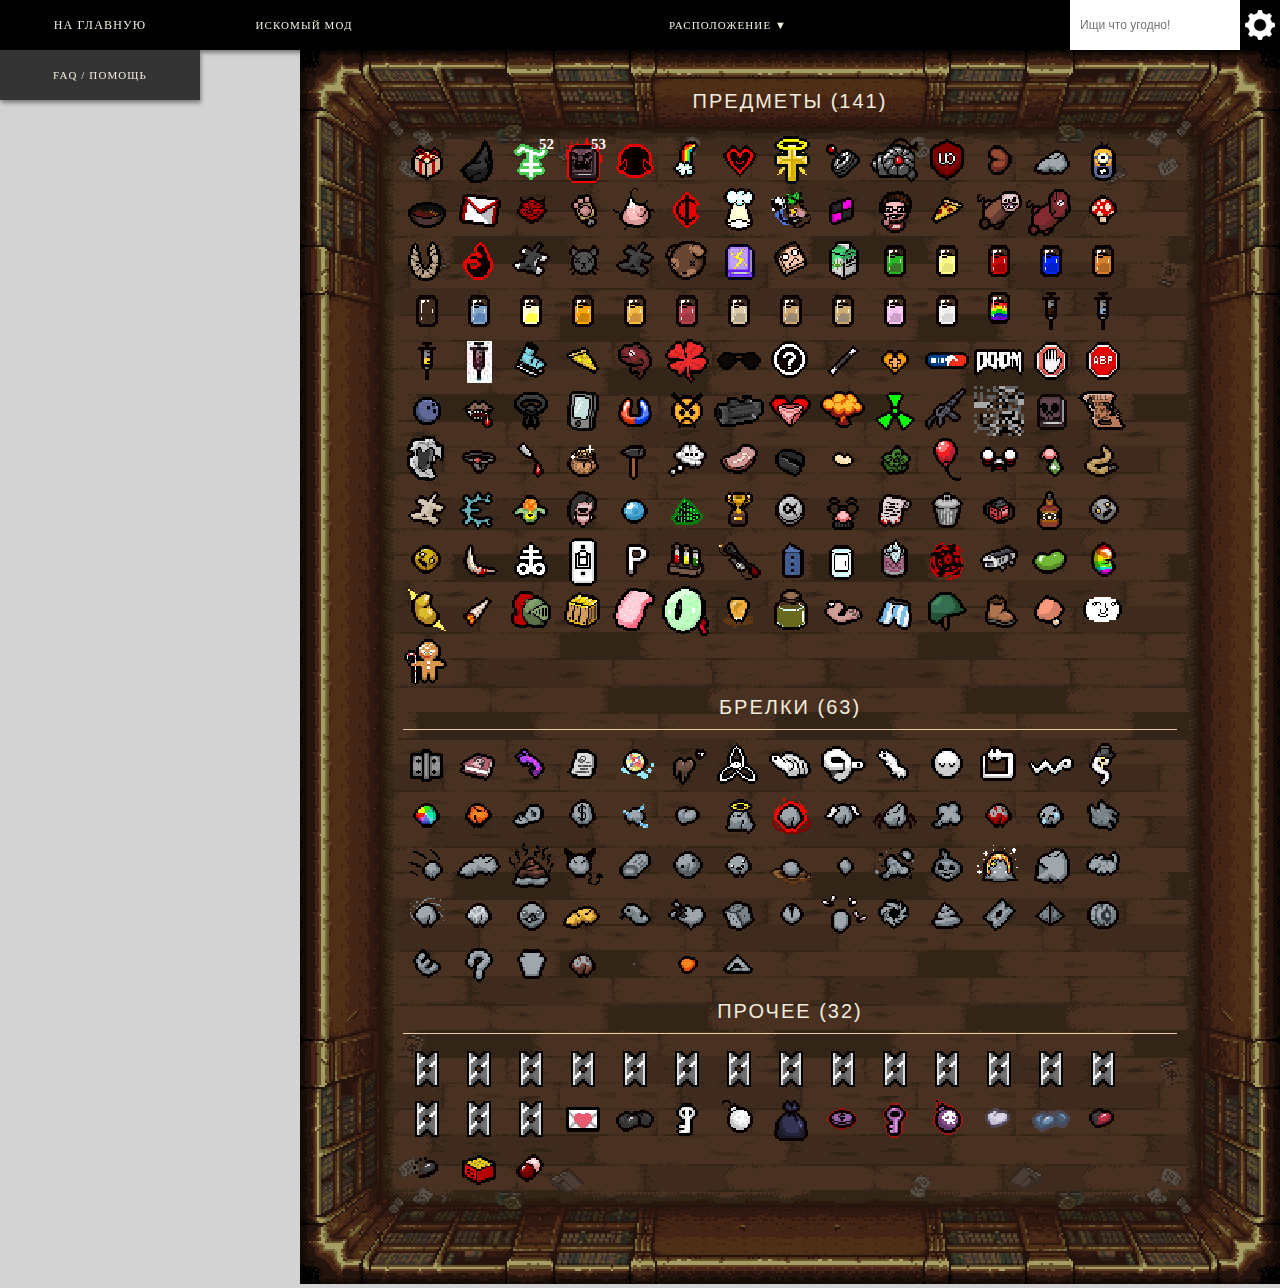
==== commit f4898919: "Add files via upload" ====
--- a/devil-harvest.htm
+++ b/devil-harvest.htm
@@ -7,7 +7,7 @@
 <style>
 @font-face {
     font-family: Team Meat Font;
-    src: url(fonts/fonts/TeamMeatCyrillic.otf);
+    src: url(fonts/TeamMeatCyrillic.otf);
    }
 </style>
 <meta name="keywords" content="Binding of Isaac предметы, Isaac предметы, Rebirth, Afterbirth, Afterbirth Plus, Repentance, Isaac таблица предметов, Описание предметов Isaac, Afterbirth Плюс">
@@ -183,7 +183,7 @@
 </div>
 
 <div class="items-container afterbirth">
-	<h1 id="no-line" class="">Предметы <span class="count harv"></span></h1>
+	<h1 id="no-line" class="">Предметы <span class="count"></span></h1>
 				<li class='textbox ' data-tid='1' data-cid='1' data-sid='1'><div class='a'>
 				<div onclick='' class='antibirth-item anb-itm196'></div><span>
 				<p class='item-title'>Birthday Gift</p>
@@ -205,7 +205,7 @@
 				<p class='item_find'>ГДЕ НАЙТИ: <span>Комната Дьявола, Проклятая комната</span></p>
 				<p class='tags'>* devil room pool, curse room pool, рог мега сатаны, мега-сатана</p></ul></div></span></div></li>
 				
-				<li class='textbox ' data-tid='003' data-cid='003' data-sid='003'><div class='a'>
+				<li class='textbox ' data-tid='3' data-cid='3' data-sid='3'><div class='a'>
 				<div onclick='' class='antibirth-item anb-itm181'></div><span>
 				<p class='item-title'>Limestone</p>
 				<p class='r-itemid'>ItemID: 3</p><div class='description-middle'><p class='pickup'>"HP up x2. At a cost..."</p>
@@ -216,7 +216,7 @@
 				<p class='item_find'>ГДЕ НАЙТИ: <span>Босс-комната</span></p>
 				<p class='tags'>* boss room pool, лаймстоун, лаймстон, символ, зелёный, известняк, лаймовый камень</p></ul></div></span></div></li>
 				
-				<li class='textbox ' data-tid='004' data-cid='004' data-sid='004'><div class='a'>
+				<li class='textbox ' data-tid='4' data-cid='4' data-sid='4'><div class='a'>
 				<div onclick='' class='antibirth-item anb-itm184'></div><span>
 				<p class='item-title'>Necronomicon 2</p>
 				<p class='r-itemid'>ItemID: 4</p><div class='description-middle'><p class='pickup'>"Poltergeist?"</p>
@@ -308,7 +308,7 @@
 				<p class='item_find'>ГДЕ НАЙТИ: <span>Сокровищница</span></p>
 				<p class='tags'>* item room pool, запечённый боб, коричневый боб</p></ul></div></span></div></li>
 				
-				<li class='textbox ' data-tid='013' data-cid='013' data-sid='013'><div class='a'>
+				<li class='textbox ' data-tid='13' data-cid='13' data-sid='13'><div class='a'>
 				<div onclick='' class='antibirth-item anb-itm110'></div><span>
 				<p class='item-title'>Rock</p>
 				<p class='r-itemid'>ItemID: 13</p><div class='description-middle'><p class='pickup'>"I got a rock"</p>
@@ -326,17 +326,8 @@
 				— Smelly Rock - персонаж пукнет, выпустив отравляющее облако (эффект <a href = "https://isaac-items.ru/?type=0&id=111">The Bean</a>);<br>
 				— Spooky Rock - накладывает на всех врагов в комнате эффект страха;<br>
 				— Glam Rock - накладывает на всех врагов в комнате эффект зачарования;<br>
-				— Cobwebby Rock - замедляет всех врагов в комнате (КРАШИТ ИГРУ)...</p>
-				<ul><p class='item_type'>ТИП: Активируемый</p>
-				<p class='item_recharge'>ПЕРЕЗАРЯДКА: 2 комнаты</p>
-				<p class='item_find'>ГДЕ НАЙТИ: <span>Сокровищница, Магазин</span></p>
-				<p class='tags'>* item room pool, shop room pool, камень</p></ul></div></span></div></li>
-				
-				<li class='textbox ' data-tid='014' data-cid='014' data-sid='014'><div class='a'>
-				<div onclick='' class='antibirth-item anb-itm110'></div><span>
-				<p class='item-title'>Rock</p>
-				<p class='r-itemid'>ItemID: 13</p><div class='description-middle'><p class='pickup'>"I got a rock"</p>
-				<p>— Midas' Rock - ненадолго превращает всех врагов в комнате в золотые статуи, при уничтожении которых можно получить монеты (эффект <a href = "https://isaac-items.ru/?type=0&id=202">Midas Touch</a>);<br>
+				— Cobwebby Rock - замедляет всех врагов в комнате (КРАШИТ ИГРУ);<br>
+				— Midas' Rock - ненадолго превращает всех врагов в комнате в золотые статуи, при уничтожении которых можно получить монеты (эффект <a href = "https://isaac-items.ru/?type=0&id=202">Midas Touch</a>);<br>
 				— Medusa's Rock - замораживает всех врагов в комнате на несколько секунд;<br>
 				— Dirty Rock - отравляет всех врагов в комнате;<br>
 				— Microscopic Rock - уменьшает всех врагов в комнате;<br>
@@ -348,17 +339,8 @@
 				— 6 Sided Rock - меняет все предметы на пьедесталах в комнате (эффект <a href = "https://isaac-items.ru/?type=0&id=105">D6</a>);<br>
 				— Rock of Belial - увеличивает урон до момента выхода из комнаты (эффект <a href = "https://isaac-items.ru/?type=0&id=34">The Book of Belial</a>);<br>
 				— Rock of Friends - создаёт от 1 до 4 синих пауков, наносящих врагам удвоенный урон персонажа (эффект <a href = "https://isaac-items.ru/?type=0&id=288">Box of Spiders</a>);<br>
-				— Void Rock - поглощает все предметы на пьедесталах в комнате. За пассивный предмет даётся бонус к случайным характеристикам, за активируемый - его эффект при следующем использовании данного предмета (эффект <a href = "https://isaac-items.ru/?type=0&id=477">Void</a>)...</p>
-				<ul><p class='item_type'>ТИП: Активируемый</p>
-				<p class='item_recharge'>ПЕРЕЗАРЯДКА: 2 комнаты</p>
-				<p class='item_find'>ГДЕ НАЙТИ: <span>Сокровищница, Магазин</span></p>
-				<p class='tags'>* item room pool, shop room pool, камень</p></ul></div></span></div></li>
-				
-				<li class='textbox ' data-tid='015' data-cid='015' data-sid='015'><div class='a'>
-				<div onclick='' class='antibirth-item anb-itm110'></div><span>
-				<p class='item-title'>Rock</p>
-				<p class='r-itemid'>ItemID: 13</p><div class='description-middle'><p class='pickup'>"I got a rock"</p>
-				<p>— Poop Rock - оставляет рядом с персонажем какашку (эффект <a href = "https://isaac-items.ru/?type=0&id=36">The Poop</a>);<br>
+				— Void Rock - поглощает все предметы на пьедесталах в комнате. За пассивный предмет даётся бонус к случайным характеристикам, за активируемый - его эффект при следующем использовании данного предмета (эффект <a href = "https://isaac-items.ru/?type=0&id=477">Void</a>);<br>
+				— Poop Rock - оставляет рядом с персонажем какашку (эффект <a href = "https://isaac-items.ru/?type=0&id=36">The Poop</a>);<br>
 				— Razor Rock - в обмен на здоровье даёт плюс к урону до конца комнаты (эффект <a href = "https://isaac-items.ru/?type=0&id=126">Razor Blade</a>);<br>
 				— 4 Sided Rock - меняет все предметы в инвентаре на случайные, но из тех же пулов (эффект <a href = "https://isaac-items.ru/?type=0&id=284">D4</a>);<br>
 				— Rocky Nickel - с 50% шансом может оставить на полу случайную монету (эффект <a href = "https://isaac-items.ru/?type=0&id=349">Wooden Nickel</a>);<br>
@@ -744,7 +726,7 @@
 				<p class='item_find'>ГДЕ НАЙТИ: <span>Сокровищница</span></p>
 				<p class='tags'>* item room pool, рисовое молоко, белое молоко, серое молоко, бежевое молоко, стакан</p></ul></div></span></div></li>
 				
-				<li class='textbox ' data-tid='052' data-cid='052' data-sid='052'><div class='a'>
+				<li class='textbox ' data-tid='52' data-cid='52' data-sid='52' corner='spoiled'><div class='a'>
 				<div onclick='' class='antibirth-item anb-itm351'></div><span>
 				<p class='item-title'>Spoiled Milk</p>
 				<p class='r-itemid'>ItemID: 50</p><div class='description-middle'><p class='pickup'>"All stats WAY down"</p>
@@ -759,7 +741,7 @@
 				<p class='item_find'>ГДЕ НАЙТИ: <span>Сокровищница</span></p>
 				<p class='tags'>* item room pool, к дальности атаки, к скорости бега, к скорости атаки, к скорости полёта слёз, к урону, кислое молоко, испорченное молоко, серое молоко, бежевое молоко, стакан</p></ul></div></span></div></li>
 				
-				<li class='textbox ' data-tid='053' data-cid='053' data-sid='053'><div class='a'>
+				<li class='textbox ' data-tid='53' data-cid='53' data-sid='53' corner='super'><div class='a'>
 				<div onclick='' class='antibirth-item anb-itm381'></div><span>
 				<p class='item-title'>Super Milk</p>
 				<p class='r-itemid'>ItemID: 51</p><div class='description-middle'><p class='pickup'>"All stats WAY up"</p>
@@ -1373,7 +1355,7 @@
 				<p class='item_find'>ГДЕ НАЙТИ: <span>Магазин</span></p>
 				<p class='tags'>* shop room pool, кубок, настоящая реликвия воина, воинская реликвия</p></ul></div></span></div></li>
 				
-				<li class='textbox ' data-tid='0111' data-cid='0111' data-sid='0111'><div class='a'>
+				<li class='textbox ' data-tid='111' data-cid='111' data-sid='111'><div class='a'>
 				<div onclick='' class='antibirth-item anb-itm245'></div><span>
 				<p class='item-title'>Alpha Coin</p>
 				<p class='r-itemid'>ItemID: 109</p><div class='description-middle'><p class='pickup'>"Learn to use it"</p>
@@ -1386,16 +1368,6 @@
 				• Если персонаж находится на 7-9 этажах (Womb/Utero/Blue Womb), то с 20% шансом рядом с ним может появиться враг Nerve Ending.<br>
 				• Если персонаж находится на 10 этаже (Sheol/Cathedral), то с 60% шансом может сработать эффект предмета Monstro's Tooth.<br>
 				• Если персонаж находится на 11 этаже (Void), то с 50% шансом рядом с ним может появиться случайный предмет на пьедестале.</p>
-				<p>Чё, думали всё? Нет, не всё!</p>
-				<ul><p class='item_type'>ТИП: Активируемый</p>
-				<p class='item_recharge'>ПЕРЕЗАРЯДКА: 6 комнат</p>
-				<p class='item_find'>ГДЕ НАЙТИ: <span>Сокровищница, Магазин, Попрошайка</span></p>
-				<p class='tags'>* item room pool, shop room pool, normal beggar pool, альфа монетка, альфа-монета</p></ul></div></span></div></li>
-				
-				<li class='textbox ' data-tid='0112' data-cid='0112' data-sid='0112'><div class='a'>
-				<div onclick='' class='antibirth-item anb-itm245'></div><span>
-				<p class='item-title'>Alpha Coin</p>
-				<p class='r-itemid'>ItemID: 109</p><div class='description-middle'><p class='pickup'>"Learn to use it"</p>
 				<p>• Если в комнате находится босс Mom, Hush, Satan или ???, то он мгновенно погибнет.<br>
 				• Если в комнате находится Mom's Heart, Isaac, The Lamb или Delirium, то умрёт персонаж.</p>
 				<p>Если комната зачищена:<br>
@@ -1403,16 +1375,6 @@
 				• Иначе, если в ней находятся бомбы, то одна из них (если их было несколько) пропадает, а все остальные пикапы заменятся на монеты и ключи или исчезнут.<br>
 				• Иначе, если в ней находится попрошайка, то он заменится на случайный предмет на пьедестале, а на персонажа сработает эффект пилюли Telepills.<br>
 				• Иначе, рядом с персонажем появится попрошайка (эффект карты Judgement).</p>
-				<p>Чё, только два? Нет, не всё!</p>
-				<ul><p class='item_type'>ТИП: Активируемый</p>
-				<p class='item_recharge'>ПЕРЕЗАРЯДКА: 6 комнат</p>
-				<p class='item_find'>ГДЕ НАЙТИ: <span>Сокровищница, Магазин, Попрошайка</span></p>
-				<p class='tags'>* item room pool, shop room pool, normal beggar pool, альфа монетка, альфа-монета</p></ul></div></span></div></li>
-				
-				<li class='textbox ' data-tid='0113' data-cid='0113' data-sid='0113'><div class='a'>
-				<div onclick='' class='antibirth-item anb-itm245'></div><span>
-				<p class='item-title'>Alpha Coin</p>
-				<p class='r-itemid'>ItemID: 109</p><div class='description-middle'><p class='pickup'>"Learn to use it"</p>
 				<p>Если комната НЕ зачищена:<br>
 				• С 25% шансом может дать персонажу обычное, вечное, синее или чёрное сердце, бомбу, монету или ключ. Количество получаемых пикапов вычисляется по формуле<br>
 				Кол-во_противников * 2 - 5. Судя по формуле, если противников в комнате меньше трёх, то этот эффект не сработает в любом случае.<br>
@@ -1421,9 +1383,8 @@
 				• Если у персонажа полное здоровье, то рядом с ним появится синее сердце и люк на следующий этаж. Люк может появиться прямо перед дверями, так что будьте осторожны.</p>
 				<p>• Если Alpha Coin был использован 10 раз и более, то рядом с персонажем будет появляться два лота с вещами из магазина.<br>
 				• Если он был использован 20 раз и более, то вместе с лотами будет появляться две счастливых монетки, а сам предмет будет сниматься из инвентаря и выбрасываться рядом с персонажем.<br>
-				• Если предмет был использован 50 раз и более, то дополнительно будет срабатывать эффект <a onclick="initpp(4,0)">Necronomicon 2</a>, а персонаж будет получать +0.3 к урону, -1 к дальности атаки, +0.16 к дальности полёта слёз, +0.3 к урону и +1 к удаче. Также с 33% шансом персонаж может получить <a onclick="initpp(64,0)">Missingno 2.0</a>.</p>
+				• Если предмет был использован 50 раз и более, то дополнительно будет срабатывать эффект <a onclick="initpp(4,0)">Necronomicon 2</a>, а персонаж будет получать +0.3 к урону, -1 к дальности атаки, +0.16 к дальности полёта слёз, +0.3 к урону и +1 к удаче. Также с 33% шансом персонаж может получить <a onclick="initpp(66,0)">Missingno 2.0</a>.</p>
 				<p>• Если был начат новый забег, но игра не была перезапущена, то значение счётчика использований не обнулится. Баг это или фича - трудно сказать.</p>
-				<p>И десяточка. На закусон.</p>
 				<ul><p class='item_type'>ТИП: Активируемый</p>
 				<p class='item_recharge'>ПЕРЕЗАРЯДКА: 6 комнат</p>
 				<p class='item_find'>ГДЕ НАЙТИ: <span>Сокровищница, Магазин, Попрошайка</span></p>
@@ -1719,7 +1680,7 @@
 				<div onclick='' class='antibirth-item anb-itm166'></div><span>
 				<p class='item-title'>Guppy's Eye</p>
 				<p class='r-itemid'>ItemID: 136</p><div class='description-middle'><p class='pickup'>"Become the fat cat"</p>
-				<p>• Снимает проклятья слепоты и темноты.</p>
+				<p>• Снимает проклятия слепоты и темноты.</p>
 				<p>• Отображает на карте местоположения особых комнат (магазин, босс-комната, сокровищница и т.п.).</p>
 				<ul><p class='item_type'>ТИП: Пассивный</p>
 				<p class='item_find'>ГДЕ НАЙТИ: <span>Сокровищница, Комната Дьявола, Красный сундук</span></p>
@@ -2335,7 +2296,7 @@
 				<div onclick='' class='antibirth-item anb-itm136'></div><span>
 				<p class='item-title'>Dirty Rock</p>
 				<p class='r-itemid'>ItemID: 60</p><div class='description-middle'><p class='pickup'>"All sorts of hidden treasures!"</p>
-				<p>• Если у персонажа есть предмет Rock, то при его использовании все враги в комнате получат эффект отравления.</p>
+				<p>• Если у персонажа есть предмет Rock, то при его использовании все враги в комнате получат эффект отравления на несколько секунд.</p>
 				<p>• Если же предмета нет, то брелок бесполезен.</p>
 				<p class='tags'>* грязный камень, камень в грязи</p>
 				</div></span></div></li>
@@ -2344,7 +2305,7 @@
 				<div onclick='' class='antibirth-item anb-itm175'></div><span>
 				<p class='item-title'>Microscopic Rock</p>
 				<p class='r-itemid'>ItemID: 61</p><div class='description-middle'><p class='pickup'>"I can barely see it"</p>
-				<p>• Если у персонажа есть предмет Rock, то при его использовании все враги в комнате будут уменьшены.</p>
+				<p>• Если у персонажа есть предмет Rock, то при его использовании все враги в комнате будут уменьшены на несколько секунд.</p>
 				<p>• Если же предмета нет, то брелок бесполезен.</p>
 				<p class='tags'>* очень маленький камень, микроскопический камень, а где</p>
 				</div></span></div></li>
@@ -2353,7 +2314,7 @@
 				<div onclick='' class='antibirth-item anb-itm163'></div><span>
 				<p class='item-title'>Hot Rock</p>
 				<p class='r-itemid'>ItemID: 62</p><div class='description-middle'><p class='pickup'>"Don't hold it for too long"</p>
-				<p>• Если у персонажа есть предмет Rock, то при его использовании все враги в комнате будут подожжены.</p>
+				<p>• Если у персонажа есть предмет Rock, то при его использовании все враги в комнате будут подожжены на несколько секунд.</p>
 				<p>• Если же предмета нет, то брелок бесполезен.</p>
 				<p class='tags'>* горячий камень, раскалённый камень</p>
 				</div></span></div></li>
@@ -2362,7 +2323,7 @@
 				<div onclick='' class='antibirth-item anb-itm189'></div><span>
 				<p class='item-title'>Non-Euclidean Rock</p>
 				<p class='r-itemid'>ItemID: 63</p><div class='description-middle'><p class='pickup'>"How does it work?"</p>
-				<p>• Если у персонажа есть предмет Rock, то при его использовании все враги в комнате будут оглушены.</p>
+				<p>• Если у персонажа есть предмет Rock, то при его использовании все враги в комнате будут оглушены на несколько секунд.</p>
 				<p>• Если же предмета нет, то брелок бесполезен.</p>
 				<p class='tags'>* треугольный камень, неевклидовый камень</p>
 				</div></span></div></li>
@@ -2372,12 +2333,275 @@
 	<h2 class="">Прочее <span class="count"></span></h2>
 				<li class='textbox ' data-tid='2001' data-cid='2001' data-sid='2001'><div class='a'>
 				<div onclick='' class='afterbirth-plus-item a-itm623'></div><span>
-				<p class='item-title'>Razor</p>
-				<p class='r-itemid'></p><div class='description-middle'>
-				<p>• При использовании персонаж глотает его, получая при этом урон.</p>
-				<p>• Если использовать его в Dark Room, имея при себе Letter W, Letter H и Letter Y, активируется битва с секретным боссом Why Fly.</p>
-				<p>• Один из четырёх предметов, необходимых для доступа к секретному боссу Why Fly.</p>
-				<p class='tags'>* лезвие</p>
+				<p class='item-title'>XXII - The Descent</p>
+				<p class='r-itemid'>CardID: 1</p><div class='description-middle'><p class='pickup'>"May you repeat on your mistakes"</p>
+				<p>• Перемещает на предыдущий этаж.</p>
+				<p>• Использование карты на первом этаже призовёт Маму.</p>
+				<p>• Является полной копией предмета Call to Heaven.</p>
+				<p class='tags'>* падение, нисхождение, спуск, 22 карта таро</p>
+				</div></span></div></li>
+				
+				<li class='textbox ' data-tid='2002' data-cid='2002' data-sid='2002'><div class='a'>
+				<div onclick='' class='afterbirth-plus-item a-itm623'></div><span>
+				<p class='item-title'>XXIII - Witchcraft</p>
+				<p class='r-itemid'>CardID: 2</p><div class='description-middle'><p class='pickup'>"Sinned sorceries"</p>
+				<p>• Призывает 8 дружелюбных скелетов.</p>
+				<p>• Является полной копией предмета Necronomicon 3.</p>
+				<p class='tags'>* чёрная магия, колдовство, 23 карта таро</p>
+				</div></span></div></li>
+				
+				<li class='textbox ' data-tid='2003' data-cid='2003' data-sid='2003'><div class='a'>
+				<div onclick='' class='afterbirth-plus-item a-itm623'></div><span>
+				<p class='item-title'>XXIV - The Chalix</p>
+				<p class='r-itemid'>CardID: 3</p><div class='description-middle'><p class='pickup'>"May you attain power"</p>
+				<p>• Даёт эффект предмета Godhead...</p>
+				<p>• но только в теории. На деле от предмета применяется только костюм.</p>
+				<p class='tags'>* чаша, 24 карта таро</p>
+				</div></span></div></li>
+				
+				<li class='textbox ' data-tid='2004' data-cid='2004' data-sid='2004'><div class='a'>
+				<div onclick='' class='afterbirth-plus-item a-itm623'></div><span>
+				<p class='item-title'>XXV - The Dragon</p>
+				<p class='r-itemid'>CardID: 4</p><div class='description-middle'><p class='pickup'>"Golden breath"</p>
+				<p>• Поджигает всех врагов в комнате.</p>
+				<p class='tags'>* дракон, 25 карта таро</p>
+				</div></span></div></li>
+				
+				<li class='textbox ' data-tid='2005' data-cid='2005' data-sid='2005'><div class='a'>
+				<div onclick='' class='afterbirth-plus-item a-itm623'></div><span>
+				<p class='item-title'>XXVI - The Spear</p>
+				<p class='r-itemid'>CardID: 5</p><div class='description-middle'><p class='pickup'>"And there came out blood and water"</p>
+				<p>• Даёт персонажу копьё (эффект Spear of Destiny) до конца комнаты...</p>
+				<p>• но только в теории. На деле карта ничего не даёт.</p>
+				<p class='tags'>* копьё, 26 карта таро</p>
+				</div></span></div></li>
+				
+				<li class='textbox ' data-tid='2006' data-cid='2006' data-sid='2006'><div class='a'>
+				<div onclick='' class='afterbirth-plus-item a-itm623'></div><span>
+				<p class='item-title'>XXVII - The Storm</p>
+				<p class='r-itemid'>CardID: 6</p><div class='description-middle'><p class='pickup'>"Godly powers"</p>
+				<p>• Оставляет рядом с персонажем три батарейки.</p>
+				<p class='tags'>* буря, шторм, гроза, 27 карта таро</p>
+				</div></span></div></li>
+				
+				<li class='textbox ' data-tid='2007' data-cid='2007' data-sid='2007'><div class='a'>
+				<div onclick='' class='afterbirth-plus-item a-itm623'></div><span>
+				<p class='item-title'>XXVIII - The Plague</p>
+				<p class='r-itemid'>CardID: 7</p><div class='description-middle'><p class='pickup'>"Lay Bane on your foes"</p>
+				<p>• Отравляет всех врагов в комнате на несколько секунд.</p>
+				<p class='tags'>* чума, эпидемия, бедствие, мор, 28 карта таро</p>
+				</div></span></div></li>
+				
+				<li class='textbox ' data-tid='2008' data-cid='2008' data-sid='2008'><div class='a'>
+				<div onclick='' class='afterbirth-plus-item a-itm623'></div><span>
+				<p class='item-title-verybig'>XXIX - The Forgotten King</p>
+				<p class='r-itemid'>CardID: 8</p><div class='description-middle'><p class='pickup'>"Lay Greed on your foes"</p>
+				<p>• На несколько секунд превращает всех врагов в комнате в золотые статуи, при уничтожении которых можно получить монеты.</p>
+				<p class='tags'>* забытый король, 29 карта таро</p>
+				</div></span></div></li>
+				
+				<li class='textbox ' data-tid='2009' data-cid='2009' data-sid='2009'><div class='a'>
+				<div onclick='' class='afterbirth-plus-item a-itm623'></div><span>
+				<p class='item-title'>XXX - The Gorgon</p>
+				<p class='r-itemid'>CardID: 9</p><div class='description-middle'><p class='pickup'>"Stunning beauty"</p>
+				<p>• Замораживает всех врагов в комнате на несколько секунд.</p>
+				<p class='tags'>* медуза горгона, 30 карта таро</p>
+				</div></span></div></li>
+				
+				<li class='textbox ' data-tid='2010' data-cid='2010' data-sid='2010'><div class='a'>
+				<div onclick='' class='afterbirth-plus-item a-itm623'></div><span>
+				<p class='item-title'>XXXI - The Spider</p>
+				<p class='r-itemid'>CardID: 10</p><div class='description-middle'><p class='pickup'>"Slow all that oppose you"</p>
+				<p>• Замедляет всех врагов в комнате на несколько секунд.</p>
+				<p class='tags'>* паук, 31 карта таро</p>
+				</div></span></div></li>
+				
+				<li class='textbox ' data-tid='2011' data-cid='2011' data-sid='2011'><div class='a'>
+				<div onclick='' class='afterbirth-plus-item a-itm623'></div><span>
+				<p class='item-title'>XXXII - The Siren</p>
+				<p class='r-itemid'>CardID: 11</p><div class='description-middle'><p class='pickup'>"Turn foes onto your side"</p>
+				<p>• Зачаровывает всех врагов в комнате на несколько секунд.</p>
+				<p class='tags'>* сирена, 32 карта таро</p>
+				</div></span></div></li>
+				
+				<li class='textbox ' data-tid='2012' data-cid='2012' data-sid='2012'><div class='a'>
+				<div onclick='' class='afterbirth-plus-item a-itm623'></div><span>
+				<p class='item-title-big'>XXXIII - The Phantasm</p>
+				<p class='r-itemid'>CardID: 12</p><div class='description-middle'><p class='pickup'>"Spook your enemies"</p>
+				<p>• Пугает всех врагов в комнате на несколько секунд.</p>
+				<p class='tags'>* фантазм, призрак, иллюзия, фантом, 33 карта таро</p>
+				</div></span></div></li>
+				
+				<li class='textbox ' data-tid='2013' data-cid='2013' data-sid='2013'><div class='a'>
+				<div onclick='' class='afterbirth-plus-item a-itm623'></div><span>
+				<p class='item-title-bbig'>XXXIV - The Poltergeist</p>
+				<p class='r-itemid'>CardID: 13</p><div class='description-middle'><p class='pickup'>"Confuse your enemies"</p>
+				<p>• Оглушает всех врагов в комнате на несколько секунд.</p>
+				<p class='tags'>* полтергейст, 34 карта таро</p>
+				</div></span></div></li>
+				
+				<li class='textbox ' data-tid='2014' data-cid='2014' data-sid='2014'><div class='a'>
+				<div onclick='' class='afterbirth-plus-item a-itm623'></div><span>
+				<p class='item-title'>Ace of Pills</p>
+				<p class='r-itemid'>CardID: 14</p><div class='description-middle'><p class='pickup'>"Convert all"</p>
+				<p>• Превращает все находящиеся в комнате пикапы в пилюли.</p>
+				<p class='tags'>* туз пилюль, карта</p>
+				</div></span></div></li>
+				
+				<li class='textbox ' data-tid='2015' data-cid='2015' data-sid='2015'><div class='a'>
+				<div onclick='' class='afterbirth-plus-item a-itm623'></div><span>
+				<p class='item-title'>Ace of Black Hearts</p>
+				<p class='r-itemid'>CardID: 15</p><div class='description-middle'><p class='pickup'>"Convert all"</p>
+				<p>• Превращает все находящиеся в комнате пикапы в чёрные сердца.</p>
+				<p class='tags'>* туз чёрных сердец, карта</p>
+				</div></span></div></li>
+				
+				<li class='textbox ' data-tid='2016' data-cid='2016' data-sid='2016'><div class='a'>
+				<div onclick='' class='afterbirth-plus-item a-itm623'></div><span>
+				<p class='item-title'>9 of Chaos</p>
+				<p class='r-itemid'>CardID: 16</p><div class='description-middle'><p class='pickup'>"??? x9"</p>
+				<p>• Оставляет рядом с персонажем девять Карт Хаоса.</p>
+				<p class='tags'>* девятка хаоса, девять хаосов, карта</p>
+				</div></span></div></li>
+				
+				<li class='textbox ' data-tid='2017' data-cid='2017' data-sid='2017'><div class='a'>
+				<div onclick='' class='afterbirth-plus-item a-itm623'></div><span>
+				<p class='item-title'>King of Chaos</p>
+				<p class='r-itemid'>CardID: 17</p><div class='description-middle'><p class='pickup'>"??? x???"</p>
+				<p>• Даёт бесконечный запас Карт Хаоса, взамен отбирая у персонажа возможность стрелять слезами.</p>
+				<p class='tags'>* король хаоса, карта</p>
+				</div></span></div></li>
+				
+				<li class='textbox ' data-tid='2018' data-cid='2018' data-sid='2018'><div class='a'>
+				<div onclick='' class='antibirth-item anb-itm152'></div><span>
+				<p class='item-title'>Envelope</p>
+				<div class='description-middle'>
+				<p>• Появляется рядом с персонажем после зачистки с 50% шансом, если был подобран предмет Gmail.</p>
+				<p>• В конверте лежит случайный пикап.</p>
+				<p class='tags'>* письмо счастья, гмайл, гмаил, гмейл</p>
+				</div></span></div></li>
+				
+				<li class='textbox ' data-tid='2019' data-cid='2019' data-sid='2019'><div class='a'>
+				<div onclick='' class='antibirth-item anb-itm001'></div><span>
+				<p class='item-title-big'>Pair of black hearts</p>
+				<div class='description-middle'>
+				<p>• +2 чёрных сердца.</p>
+				<p class='tags'>* пара чёрных сердец</p>
+				</div></span></div></li>
+				
+				<li class='textbox ' data-tid='2020' data-cid='2020' data-sid='2020'><div class='a'>
+				<div onclick='' class='antibirth-item anb-itm328'></div><span>
+				<p class='item-title'>Platinum Key</p>
+				<div class='description-middle'>
+				<p>• +1-3 ключа.</p>
+				<p class='tags'>* платиновый ключ</p>
+				</div></span></div></li>
+				
+				<li class='textbox ' data-tid='2021' data-cid='2021' data-sid='2021'><div class='a'>
+				<div onclick='' class='antibirth-item anb-itm346'></div><span>
+				<p class='item-title'>Silver Bomb</p>
+				<div class='description-middle'>
+				<p>• +1-3 бомбы.</p>
+				<p class='tags'>* серебряная бомба</p>
+				</div></span></div></li>
+				
+				<li class='textbox ' data-tid='2022' data-cid='2022' data-sid='2022'><div class='a'>
+				<div onclick='' class='antibirth-item anb-itm389'></div><span>
+				<p class='item-title'>Trash Bag</p>
+				<div class='description-middle'>
+				<p>• Даёт 6-12 синих мух.</p>
+				<p>• С 10% шансом может вместо мух дать случайный брелок.</p>
+				<p class='tags'>* мешок с мусором, мусорный мешок</p>
+				</div></span></div></li>
+				
+				<li class='textbox ' data-tid='2023' data-cid='2023' data-sid='2023'><div class='a'>
+				<div onclick='' class='antibirth-item anb-itm014'></div><span>
+				<p class='item-title'>Unstable Penny</p>
+				<div class='description-middle'>
+				<p>• С 60% шансом может отнять монету, с 35% шансом дать две монеты или с 5% шансом слегка поднять случайную характеристику персонажа.</p>
+				<p class='tags'>* нестабильная монета, нестабильный пенни, фиолетовая монета, фиолетовый пенни</p>
+				</div></span></div></li>
+				
+				<li class='textbox ' data-tid='2024' data-cid='2024' data-sid='2024'><div class='a'>
+				<div onclick='' class='antibirth-item anb-itm103'></div><span>
+				<p class='item-title'>Unstable Key</p>
+				<div class='description-middle'>
+				<p>• С 60% шансом может отнять ключ, с 35% шансом дать два ключа или с 5% шансом слегка поднять случайную характеристику персонажа.</p>
+				<p class='tags'>* нестабильный ключ, фиолетовый ключ</p>
+				</div></span></div></li>
+				
+				<li class='textbox ' data-tid='2025' data-cid='2025' data-sid='2025'><div class='a'>
+				<div onclick='' class='antibirth-item anb-itm148'></div><span>
+				<p class='item-title'>Unstable Bomb</p>
+				<div class='description-middle'>
+				<p>• С 60% шансом может отнять бомбу, с 35% шансом дать две бомбы или с 5% шансом слегка поднять случайную характеристику персонажа.</p>
+				<p class='tags'>* нестабильная бомба, фиолетовая бомба</p>
+				</div></span></div></li>
+				
+				<li class='textbox ' data-tid='2026' data-cid='2026' data-sid='2026'><div class='a'>
+				<div onclick='' class='antibirth-item anb-itm002'></div><span>
+				<p class='item-title'>Full Eternal Heart</p>
+				<div class='description-middle'>
+				<p>• +1 к здоровью.</p>
+				<p class='tags'>* белое сердце, полное вечное сердце</p>
+				</div></span></div></li>
+				
+				<li class='textbox ' data-tid='2027' data-cid='2027' data-sid='2027'><div class='a'>
+				<div onclick='' class='antibirth-item anb-itm004'></div><span>
+				<p class='item-title'>Pair of soul hearts</p>
+				<div class='description-middle'>
+				<p>• +2 синих сердца.</p>
+				<p class='tags'>* два синих сердца, пара синих сердец</p>
+				</div></span></div></li>
+				
+				<li class='textbox ' data-tid='2028' data-cid='2028' data-sid='2028'><div class='a'>
+				<div onclick='' class='antibirth-item anb-itm016'></div><span>
+				<p class='item-title'>Blended Black Heart</p>
+				<div class='description-middle'>
+				<p>• Даёт половину красного и половину чёрного сердца.</p>
+				<p class='tags'>* получёрное сердце, смешанное чёрное сердце</p>
+				</div></span></div></li>
+				
+				<li class='textbox ' data-tid='2029' data-cid='2029' data-sid='2029'><div class='a'>
+				<div onclick='' class='antibirth-item anb-itm154'></div><span>
+				<p class='item-title'>Half Black Heart</p>
+				<div class='description-middle'>
+				<p>• Даёт половину чёрного сердца.</p>
+				<p class='tags'>* чёрное сердце, половина чёрного сердца</p>
+				</div></span></div></li>
+				
+				<li class='textbox ' data-tid='2029' data-cid='2029' data-sid='2029'><div class='a'>
+				<div onclick='' class='antibirth-item anb-itm007'></div><span>
+				<p class='item-title'>Ammo drop</p>
+				<div class='description-middle'>
+				<p>• Выпадает, если у персонажа есть предмет DOOM. Даёт 50 единиц к боезапасу дробовика.</p>
+				<p class='tags'>* коробка боеприпасов, патроны</p>
+				</div></span></div></li>
+				
+				<li class='textbox ' data-tid='2031' data-cid='2031' data-sid='2031'><div class='a'>
+				<div onclick='' class='rebirth-item r-itm199'></div><span>
+				<p class='item-title'>Пилюли</p>
+				<div class='description-middle'>
+				<p>• Spicy Chicken: даёт 8 синих мух. С шансом 1 к 8 может дать случайный предмет на пьедестале.</p>
+				<p>• Lay on Hands: лечит персонажа на 4 полных сердца и оставляет рядом с ним три случайных пикапа.</p>
+				<p>• Damage up: +0.5 к урону.</p>
+				<p>• Speed limit up: +1 к скорости бега. Никакой лимит она не повышает.</p>
+				<p>• Cyanide: игроку даётся две минуты на то, чтобы найти и использовать любую другую пилюлю. Если он не успеет, то персонаж умрёт.</p>
+				<p>• Confuddled?: управление персонажем инвертируется на 30 секунд.</p>
+				<p>• Health WAY down: Отбирает все дополнительные сердца, кроме костяных, и понижает основное здоровье до одного сердца.</p>
+				<p>• The Game: Ты проиграл. Шутка заключается в игре под названием "Игра", главное правило которой - не думать об игре. В плане эффекта же пилюля ничего не делает.</p>
+				<p>• Health WAY up: +2 к здоровью.</p>
+				<p>• MOOOOOO!: ничего не делает, нужна для трансформации.</p>
+				<p>• Green Isaac!: ничего не делает, нужна для трансформации.</p>
+				<p class='tags'>* таблетки, пилюля, таблетка</p>
+				</div></span></div></li>
+				
+				<li class='textbox ' data-tid='2032' data-cid='2032' data-sid='2032'><div class='a'>
+				<div onclick='' class='hyperbirth-item hyp05'></div><span>
+				<p class='item-title'>[EQ</p>
+				<div class='description-middle'>
+				<p>• Curse of the Infected - .</p>
+				<p class='tags'>* curses, курсы</p>
 				</div></span></div></li>
 	</div>
 
